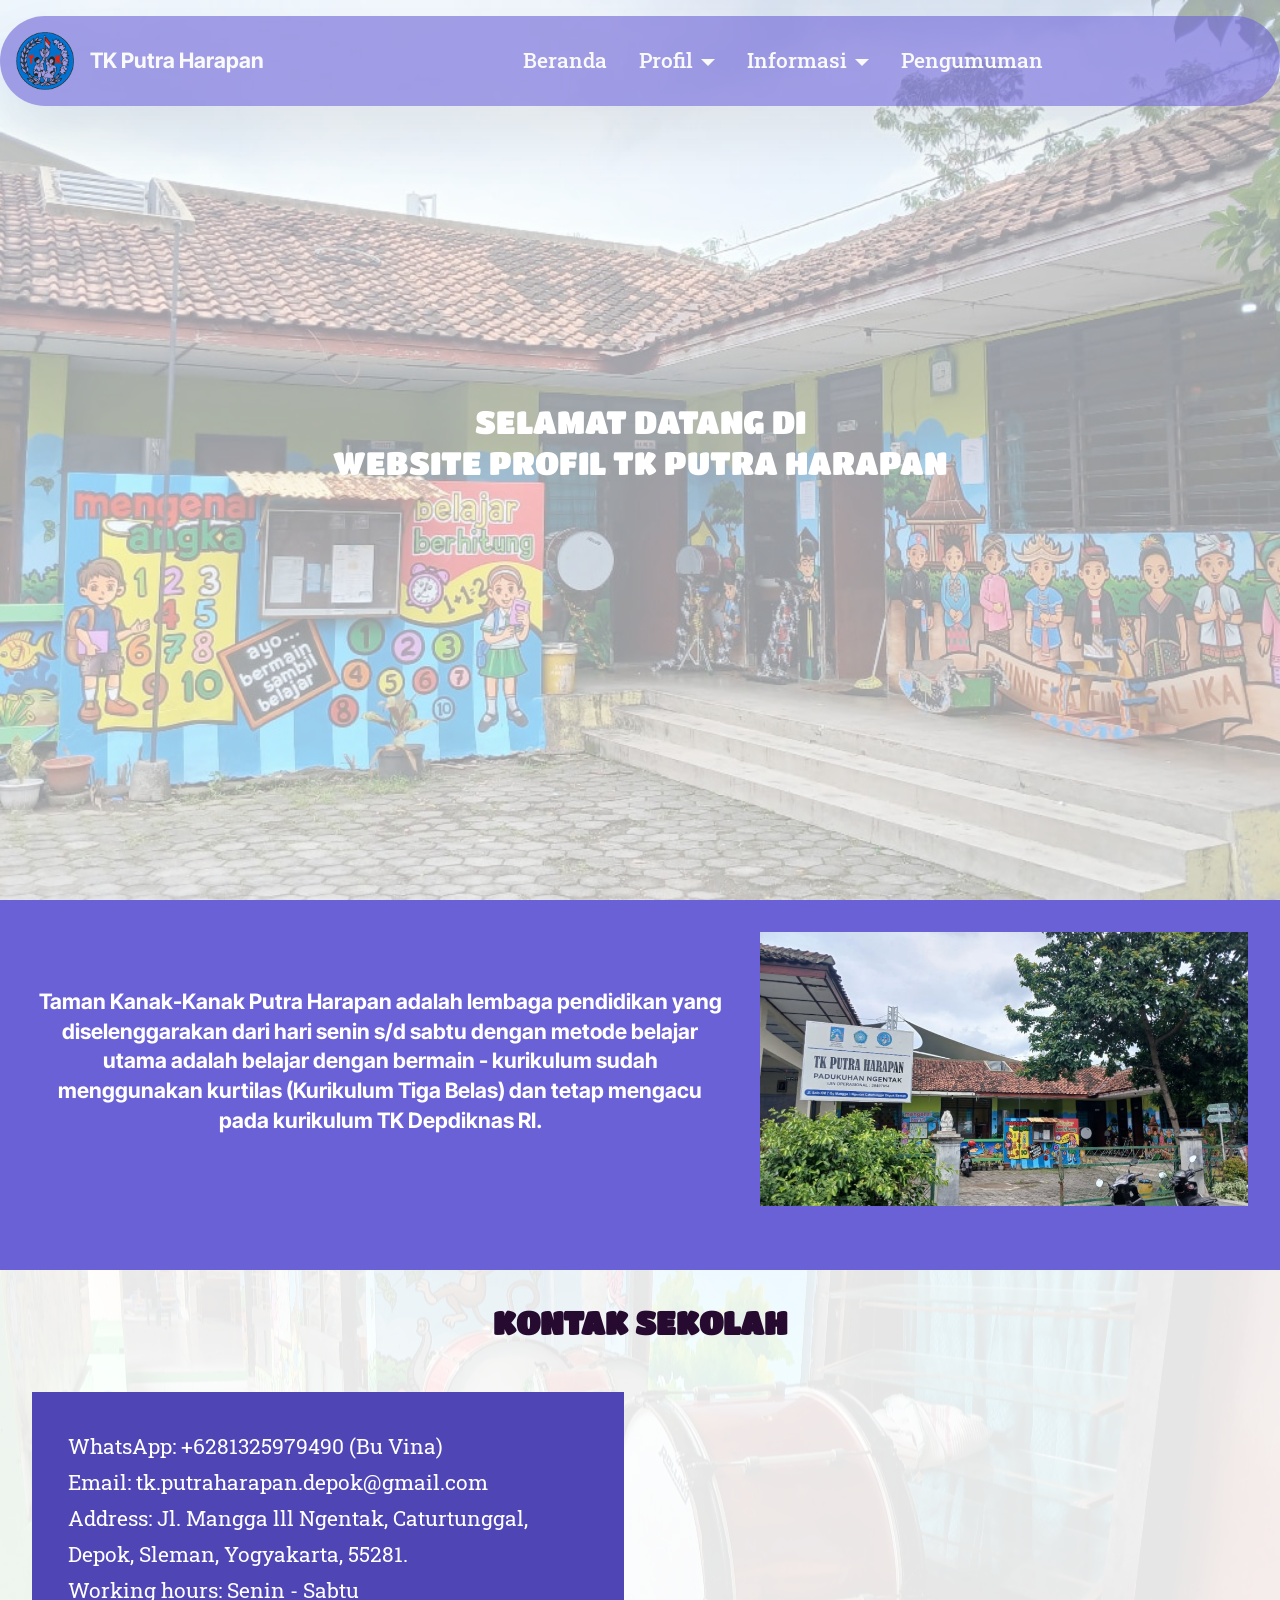
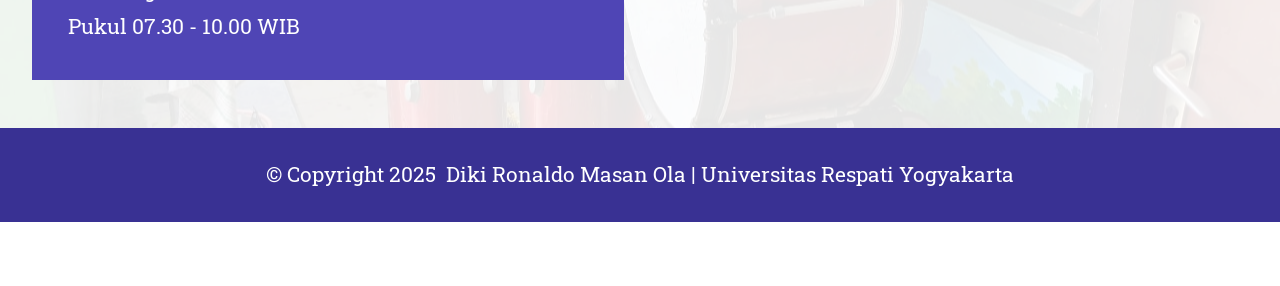
==== index.html @ 25ad3696 "create github pages" ====
<!DOCTYPE html>
<html  >
<head>
  <!-- Site made with Mobirise Website Builder v5.9.18, https://mobirise.com -->
  <meta charset="UTF-8">
  <meta http-equiv="X-UA-Compatible" content="IE=edge">
  <meta name="generator" content="Mobirise v5.9.18, mobirise.com">
  <meta name="viewport" content="width=device-width, initial-scale=1, minimum-scale=1">
  <link rel="shortcut icon" href="assets/images/whatsapp-image-2025-11-30-at-00.01.08-61ec13f4-removebg-preview-88x88.png" type="image/x-icon">
  <meta name="description" content="">
  
  
  <title>Home</title>
  <link rel="stylesheet" href="assets/bootstrap/css/bootstrap.min.css">
  <link rel="stylesheet" href="assets/bootstrap/css/bootstrap-grid.min.css">
  <link rel="stylesheet" href="assets/bootstrap/css/bootstrap-reboot.min.css">
  <link rel="stylesheet" href="assets/parallax/jarallax.css">
  <link rel="stylesheet" href="assets/dropdown/css/style.css">
  <link rel="stylesheet" href="assets/theme/css/style.css">
  <link rel="preload" href="https://fonts.googleapis.com/css?family=Amatic+SC:400,700&display=swap" as="style" onload="this.onload=null;this.rel='stylesheet'">
  <noscript><link rel="stylesheet" href="https://fonts.googleapis.com/css?family=Amatic+SC:400,700&display=swap"></noscript>
  <link rel="preload" href="https://fonts.googleapis.com/css?family=Titan+One:400&display=swap" as="style" onload="this.onload=null;this.rel='stylesheet'">
  <noscript><link rel="stylesheet" href="https://fonts.googleapis.com/css?family=Titan+One:400&display=swap"></noscript>
  <link rel="preload" href="https://fonts.googleapis.com/css?family=Alfa+Slab+One:400&display=swap" as="style" onload="this.onload=null;this.rel='stylesheet'">
  <noscript><link rel="stylesheet" href="https://fonts.googleapis.com/css?family=Alfa+Slab+One:400&display=swap"></noscript>
  <link rel="preload" href="https://fonts.googleapis.com/css?family=Roboto+Slab:100,200,300,400,500,600,700,800,900&display=swap" as="style" onload="this.onload=null;this.rel='stylesheet'">
  <noscript><link rel="stylesheet" href="https://fonts.googleapis.com/css?family=Roboto+Slab:100,200,300,400,500,600,700,800,900&display=swap"></noscript>
  <link rel="preload" href="https://fonts.googleapis.com/css?family=Inter+Tight:100,200,300,400,500,600,700,800,900,100i,200i,300i,400i,500i,600i,700i,800i,900i&display=swap" as="style" onload="this.onload=null;this.rel='stylesheet'">
  <noscript><link rel="stylesheet" href="https://fonts.googleapis.com/css?family=Inter+Tight:100,200,300,400,500,600,700,800,900,100i,200i,300i,400i,500i,600i,700i,800i,900i&display=swap"></noscript>
  <link rel="preload" as="style" href="assets/mobirise/css/mbr-additional.css?v=7m3wx5"><link rel="stylesheet" href="assets/mobirise/css/mbr-additional.css?v=7m3wx5" type="text/css">

  
  
  
</head>
<body>
  
  <section data-bs-version="5.1" class="menu menu5 cid-v3rOOmZcjs" once="menu" id="menu05-g">
	

	<nav class="navbar navbar-dropdown navbar-fixed-top navbar-expand-lg">
		<div class="container">
			<div class="navbar-brand">
				<span class="navbar-logo">
					<a href="page6.html">
						<img src="assets/images/whatsapp-image-2025-11-30-at-00.01.08-61ec13f4-removebg-preview-88x88.png" alt="Mobirise Website Builder" style="height: 3.6rem;">
					</a>
				</span>
				<span class="navbar-caption-wrap"><a class="navbar-caption text-white display-4" href="index.html">TK Putra Harapan</a></span>
			</div>
			<button class="navbar-toggler" type="button" data-toggle="collapse" data-bs-toggle="collapse" data-target="#navbarSupportedContent" data-bs-target="#navbarSupportedContent" aria-controls="navbarNavAltMarkup" aria-expanded="false" aria-label="Toggle navigation">
				<div class="hamburger">
					<span></span>
					<span></span>
					<span></span>
					<span></span>
				</div>
			</button>
			<div class="collapse navbar-collapse" id="navbarSupportedContent">
				<ul class="navbar-nav nav-dropdown nav-right" data-app-modern-menu="true"><li class="nav-item">
						<a class="nav-link link text-white text-primary display-7" href="index.html">Beranda<strong></strong></a>
					</li>
					<li class="nav-item dropdown">
						<a class="nav-link link dropdown-toggle text-white display-7" href="https://mobiri.se" aria-expanded="false" data-toggle="dropdown-submenu" data-bs-toggle="dropdown" data-bs-auto-close="outside">Profil</a><div class="dropdown-menu" aria-labelledby="dropdown-244"><a class="dropdown-item text-white text-primary display-7" href="page1.html">Visi &amp; Misi</a><a class="show dropdown-item text-white text-primary display-7" href="page2.html">Tujuan Pendidikan</a><a class="show dropdown-item text-white text-primary display-7" href="page3.html">Tenaga Pendidik</a></div>
					</li>
					<li class="nav-item dropdown">
						<a class="nav-link link dropdown-toggle text-white display-7" href="https://mobiri.se" data-toggle="dropdown-submenu" data-bs-toggle="dropdown" data-bs-auto-close="outside" aria-expanded="false">Informasi</a><div class="dropdown-menu" aria-labelledby="dropdown-671"><a class="dropdown-item text-white text-primary display-7" href="page4.html">Fasilitas</a><a class="dropdown-item text-white text-primary display-7" href="page5.html">Ekstrakulikuler</a></div>
					</li><li class="nav-item"><a class="nav-link link text-white text-primary display-7" href="page6.html">Pengumuman</a></li></ul>
				
			</div>
		</div>
	</nav>
</section>

<section data-bs-version="5.1" class="header18 cid-v3re2XU25n mbr-fullscreen" id="header18-1">

    

    
    <div class="mbr-overlay" style="opacity: 0.6; background-color: rgb(255, 255, 255);"></div>

    <div class="align-center container">
        <div class="row justify-content-center">
            <div class="col-12 col-lg-12">
                <h1 class="mbr-section-title mbr-fonts-style mbr-white mb-3 display-2">SELAMAT DATANG&nbsp;DI
<div>WEBSITE PROFIL TK PUTRA HARAPAN</div></h1>
                
                
                
            </div>
        </div>
    </div>
</section>

<section data-bs-version="5.1" class="news05 cid-v3rfBtOhx4" id="news05-2">
  
  <div class="container">
    <div class="row justify-content-center">
      
    </div>
    <div class="row justify-content-center item features-without-image mb-5 active">
      <div class="col-12 col-lg-5">
        <a href="index.html"><img class="w-100" src="assets/images/img-20251129-wa0013-907x510.jpg" alt="Mobirise Website Builder"></a>
      </div>
      <div class="col-12 col-lg item-wrapper">
        
        
        <p class="mbr-text mbr-fonts-style mt-0 mb-3 display-4"><strong>
          Taman Kanak-Kanak Putra Harapan adalah lembaga pendidikan yang diselenggarakan dari hari senin s/d sabtu dengan metode belajar utama adalah belajar dengan bermain - kurikulum sudah menggunakan kurtilas (Kurikulum Tiga Belas) dan tetap mengacu pada kurikulum TK Depdiknas RI.
        </strong></p>
        
      </div>
    </div>
    
  </div>
</section>

<section data-bs-version="5.1" class="contacts02 map1 cid-v3rfZp0JH6 mbr-parallax-background" id="contacts02-3">

    

    <div class="mbr-overlay" style="opacity: 0.9; background-color: rgb(255, 255, 255);"></div>
    <div class="container">
        <div class="row justify-content-center">
            <div class="col-12 content-head">
                <div class="mbr-section-head mb-5">
                    
                    <h4 class="mbr-section-subtitle mbr-fonts-style align-center mb-0 mt-4 display-2"><strong>KONTAK SEKOLAH</strong></h4>
                </div>
            </div>
        </div>
        <div class="row justify-content-center">
            <div class="card col-12 col-md-12 col-lg-6">
                <div class="card-wrapper">
                    <div class="text-wrapper">
                        
                        <ul class="list mbr-fonts-style display-7">
                            <li class="mbr-text item-wrap"><strong><span style="font-size: calc(1.14rem + 0.26 * ((100vw - 62rem) / 25));">WhatsApp:<em> </em><a href="https://wa.me/6281325979490" class="text-primary" style="">+62</a></span><a href="https://wa.me/6281325979490" class="text-primary" style="font-size: calc(1.14rem + 0.26 * ((100vw - 62rem) / 25));">81325979490</a></strong>&nbsp;(Bu Vina)<br></li>
                            <li class="mbr-text item-wrap">Email: <a href="mailto:tk.putraharapan.depok@gmail.com" class="text-primary">tk.putraharapan.depok@gmail.com</a></li>
                            <li class="mbr-text item-wrap">Address: Jl. Mangga lll Ngentak, Caturtunggal, Depok, Sleman, Yogyakarta, 55281.</li>
                            <li class="mbr-text item-wrap">Working hours: Senin - Sabtu </li><li class="mbr-text item-wrap">Pukul 07.30 - 10.00 WIB</li>
                        </ul>
                    </div>
                </div>
            </div>
            <div class="map-wrapper col-md-12 col-lg-6">
                <div class="google-map"><iframe frameborder="0" style="border:0" src="https://www.google.com/maps/embed/v1/place?key=AIzaSyB7QWkvlxV39ZsyKvhZRjPGVqlJFvxxNkw&amp;q=6C95+MW6, Ngentak, Caturtunggal, Kec. Depok, Kabupaten Sleman, Daerah Istimewa Yogyakarta 55281" allowfullscreen=""></iframe></div>
            </div>
        </div>
    </div>
</section>

<section data-bs-version="5.1" class="footer4 cid-v3rRbFDs3c" once="footers" id="footer04-k">

    

    

    <div class="container">
        <div class="media-container-row align-center mbr-white">
            <div class="col-12">
                <p class="mbr-text mb-0 mbr-fonts-style display-7">
                    © Copyright 2025&nbsp; Diki Ronaldo Masan Ola | Universitas Respati Yogyakarta</p>
            </div>
        </div>
    </div>
</section><section class="display-7" style="padding: 0;align-items: center;justify-content: center;flex-wrap: wrap;    align-content: center;display: flex;position: relative;height: 4rem;"><a href="https://mobiri.se/3118721" style="flex: 1 1;height: 4rem;position: absolute;width: 100%;z-index: 1;"><img alt="" style="height: 4rem;" src="[data-uri]"></a><p style="margin: 0;text-align: center;" class="display-7">&#8204;</p><a style="z-index:1" href="https://mobirise.com/builder/ai-website-builder.html">AI Website Builder</a></section><script src="assets/bootstrap/js/bootstrap.bundle.min.js"></script>  <script src="assets/parallax/jarallax.js"></script>  <script src="assets/smoothscroll/smooth-scroll.js"></script>  <script src="assets/ytplayer/index.js"></script>  <script src="assets/dropdown/js/navbar-dropdown.js"></script>  <script src="assets/theme/js/script.js"></script>  
  
  
</body>
</html>
---- assets/parallax/jarallax.css ----
.jarallax {
    position: relative;
    z-index: 0;
}
.jarallax > .jarallax-img {
    position: absolute;
    object-fit: cover;
    /* support for plugin https://github.com/bfred-it/object-fit-images */
    font-family: 'object-fit: cover;';
    top: 0;
    left: 0;
    width: 100%;
    height: 100%;
    z-index: -1;
}
---- assets/dropdown/css/style.css ----
.navbar-dropdown {
  left: 0;
  padding: 0;
  position: absolute;
  right: 0;
  top: 0;
  transition: all 0.45s ease;
  z-index: 1030;
  background: #282828; }
  .navbar-dropdown .navbar-logo {
    margin-right: 0.8rem;
    transition: margin 0.3s ease-in-out;
    vertical-align: middle; }
    .navbar-dropdown .navbar-logo img {
      height: 3.125rem;
      transition: all 0.3s ease-in-out; }
    .navbar-dropdown .navbar-logo.mbr-iconfont {
      font-size: 3.125rem;
      line-height: 3.125rem; }
  .navbar-dropdown .navbar-caption {
    font-weight: 700;
    white-space: normal;
    vertical-align: -4px;
    line-height: 3.125rem !important; }
    .navbar-dropdown .navbar-caption, .navbar-dropdown .navbar-caption:hover {
      color: inherit;
      text-decoration: none; }
  .navbar-dropdown .mbr-iconfont + .navbar-caption {
    vertical-align: -1px; }
  .navbar-dropdown.navbar-fixed-top {
    position: fixed; }
  .navbar-dropdown .navbar-brand span {
    vertical-align: -4px; }
  .navbar-dropdown.bg-color.transparent {
    background: none; }
  .navbar-dropdown.navbar-short .navbar-brand {
    padding: 0.625rem 0; }
    .navbar-dropdown.navbar-short .navbar-brand span {
      vertical-align: -1px; }
  .navbar-dropdown.navbar-short .navbar-caption {
    line-height: 2.375rem !important;
    vertical-align: -2px; }
  .navbar-dropdown.navbar-short .navbar-logo {
    margin-right: 0.5rem; }
    .navbar-dropdown.navbar-short .navbar-logo img {
      height: 2.375rem; }
    .navbar-dropdown.navbar-short .navbar-logo.mbr-iconfont {
      font-size: 2.375rem;
      line-height: 2.375rem; }
  .navbar-dropdown.navbar-short .mbr-table-cell {
    height: 3.625rem; }
  .navbar-dropdown .navbar-close {
    left: 0.6875rem;
    position: fixed;
    top: 0.75rem;
    z-index: 1000; }
  .navbar-dropdown .hamburger-icon {
    content: "";
    display: inline-block;
    vertical-align: middle;
    width: 16px;
    -webkit-box-shadow: 0 -6px 0 1px #282828,0 0 0 1px #282828,0 6px 0 1px #282828;
    -moz-box-shadow: 0 -6px 0 1px #282828,0 0 0 1px #282828,0 6px 0 1px #282828;
    box-shadow: 0 -6px 0 1px #282828,0 0 0 1px #282828,0 6px 0 1px #282828; }

.dropdown-menu .dropdown-toggle[data-toggle="dropdown-submenu"]::after {
  border-bottom: 0.35em solid transparent;
  border-left: 0.35em solid;
  border-right: 0;
  border-top: 0.35em solid transparent;
  margin-left: 0.3rem; }

.dropdown-menu .dropdown-item:focus {
  outline: 0; }

.nav-dropdown {
  font-size: 0.75rem;
  font-weight: 500;
  height: auto !important; }
  .nav-dropdown .nav-btn {
    padding-left: 1rem; }
  .nav-dropdown .link {
    margin: .667em 1.667em;
    font-weight: 500;
    padding: 0;
    transition: color .2s ease-in-out; }
    .nav-dropdown .link.dropdown-toggle {
      margin-right: 2.583em; }
      .nav-dropdown .link.dropdown-toggle::after {
        margin-left: .25rem;
        border-top: 0.35em solid;
        border-right: 0.35em solid transparent;
        border-left: 0.35em solid transparent;
        border-bottom: 0; }
      .nav-dropdown .link.dropdown-toggle[aria-expanded="true"] {
        margin: 0;
        padding: 0.667em 3.263em  0.667em 1.667em; }
  .nav-dropdown .link::after,
  .nav-dropdown .dropdown-item::after {
    color: inherit; }
  .nav-dropdown .btn {
    font-size: 0.75rem;
    font-weight: 700;
    letter-spacing: 0;
    margin-bottom: 0;
    padding-left: 1.25rem;
    padding-right: 1.25rem; }
  .nav-dropdown .dropdown-menu {
    border-radius: 0;
    border: 0;
    left: 0;
    margin: 0;
    padding-bottom: 1.25rem;
    padding-top: 1.25rem;
    position: relative; }
  .nav-dropdown .dropdown-submenu {
    margin-left: 0.125rem;
    top: 0; }
  .nav-dropdown .dropdown-item {
    font-weight: 500;
    line-height: 2;
    padding: 0.3846em 4.615em 0.3846em 1.5385em;
    position: relative;
    transition: color .2s ease-in-out, background-color .2s ease-in-out; }
    .nav-dropdown .dropdown-item::after {
      margin-top: -0.3077em;
      position: absolute;
      right: 1.1538em;
      top: 50%; }
    .nav-dropdown .dropdown-item:focus, .nav-dropdown .dropdown-item:hover {
      background: none; }

@media (max-width: 767px) {
  .nav-dropdown.navbar-toggleable-sm {
    bottom: 0;
    display: none;
    left: 0;
    overflow-x: hidden;
    position: fixed;
    top: 0;
    transform: translateX(-100%);
    -ms-transform: translateX(-100%);
    -webkit-transform: translateX(-100%);
    width: 18.75rem;
    z-index: 999; } }
.nav-dropdown.navbar-toggleable-xl {
  bottom: 0;
  display: none;
  left: 0;
  overflow-x: hidden;
  position: fixed;
  top: 0;
  transform: translateX(-100%);
  -ms-transform: translateX(-100%);
  -webkit-transform: translateX(-100%);
  width: 18.75rem;
  z-index: 999; }

.nav-dropdown-sm {
  display: block !important;
  overflow-x: hidden;
  overflow: auto;
  padding-top: 3.875rem; }
  .nav-dropdown-sm::after {
    content: "";
    display: block;
    height: 3rem;
    width: 100%; }
  .nav-dropdown-sm.collapse.in ~ .navbar-close {
    display: block !important; }
  .nav-dropdown-sm.collapsing, .nav-dropdown-sm.collapse.in {
    transform: translateX(0);
    -ms-transform: translateX(0);
    -webkit-transform: translateX(0);
    transition: all 0.25s ease-out;
    -webkit-transition: all 0.25s ease-out;
    background: #282828; }
  .nav-dropdown-sm.collapsing[aria-expanded="false"] {
    transform: translateX(-100%);
    -ms-transform: translateX(-100%);
    -webkit-transform: translateX(-100%); }
  .nav-dropdown-sm .nav-item {
    display: block;
    margin-left: 0 !important;
    padding-left: 0; }
  .nav-dropdown-sm .link,
  .nav-dropdown-sm .dropdown-item {
    border-top: 1px dotted rgba(255, 255, 255, 0.1);
    font-size: 0.8125rem;
    line-height: 1.6;
    margin: 0 !important;
    padding: 0.875rem 2.4rem 0.875rem 1.5625rem !important;
    position: relative;
    white-space: normal; }
    .nav-dropdown-sm .link:focus, .nav-dropdown-sm .link:hover,
    .nav-dropdown-sm .dropdown-item:focus,
    .nav-dropdown-sm .dropdown-item:hover {
      background: rgba(0, 0, 0, 0.2) !important;
      color: #c0a375; }
  .nav-dropdown-sm .nav-btn {
    position: relative;
    padding: 1.5625rem 1.5625rem 0 1.5625rem; }
    .nav-dropdown-sm .nav-btn::before {
      border-top: 1px dotted rgba(255, 255, 255, 0.1);
      content: "";
      left: 0;
      position: absolute;
      top: 0;
      width: 100%; }
    .nav-dropdown-sm .nav-btn + .nav-btn {
      padding-top: 0.625rem; }
      .nav-dropdown-sm .nav-btn + .nav-btn::before {
        display: none; }
  .nav-dropdown-sm .btn {
    padding: 0.625rem 0; }
  .nav-dropdown-sm .dropdown-toggle[data-toggle="dropdown-submenu"]::after {
    margin-left: .25rem;
    border-top: 0.35em solid;
    border-right: 0.35em solid transparent;
    border-left: 0.35em solid transparent;
    border-bottom: 0; }
  .nav-dropdown-sm .dropdown-toggle[data-toggle="dropdown-submenu"][aria-expanded="true"]::after {
    border-top: 0;
    border-right: 0.35em solid transparent;
    border-left: 0.35em solid transparent;
    border-bottom: 0.35em solid; }
  .nav-dropdown-sm .dropdown-menu {
    margin: 0;
    padding: 0;
    position: relative;
    top: 0;
    left: 0;
    width: 100%;
    border: 0;
    float: none;
    border-radius: 0;
    background: none; }
  .nav-dropdown-sm .dropdown-submenu {
    left: 100%;
    margin-left: 0.125rem;
    margin-top: -1.25rem;
    top: 0; }

.navbar-toggleable-sm .nav-dropdown .dropdown-menu {
  position: absolute; }

.navbar-toggleable-sm .nav-dropdown .dropdown-submenu {
  left: 100%;
  margin-left: 0.125rem;
  margin-top: -1.25rem;
  top: 0; }

.navbar-toggleable-sm.opened .nav-dropdown .dropdown-menu {
  position: relative; }

.navbar-toggleable-sm.opened .nav-dropdown .dropdown-submenu {
  left: 0;
  margin-left: 00rem;
  margin-top: 0rem;
  top: 0; }

.is-builder .nav-dropdown.collapsing {
  transition: none !important; }
---- assets/theme/css/style.css ----
@charset "UTF-8";
section {
  background-color: #ffffff;
}

body {
  font-style: normal;
  line-height: 1.5;
  font-weight: 400;
  color: #232323;
  position: relative;
}

button {
  background-color: transparent;
  border-color: transparent;
}

.embla__button,
.carousel-control {
  background-color: #edefea !important;
  opacity: 0.8 !important;
  color: #464845 !important;
  border-color: #edefea !important;
}

.carousel .close,
.modalWindow .close {
  background-color: #edefea !important;
  color: #464845 !important;
  border-color: #edefea !important;
  opacity: 0.8 !important;
}

.carousel .close:hover,
.modalWindow .close:hover {
  opacity: 1 !important;
}

.carousel-indicators li {
  background-color: #edefea !important;
  border: 2px solid #464845 !important;
}

.carousel-indicators li:hover,
.carousel-indicators li:active {
  opacity: 0.8 !important;
}

.embla__button:hover,
.carousel-control:hover {
  background-color: #edefea !important;
  opacity: 1 !important;
}

.modalWindow-video-container {
  height: 80%;
}

section,
.container,
.container-fluid {
  position: relative;
  word-wrap: break-word;
}

a.mbr-iconfont:hover {
  text-decoration: none;
}

.article .lead p,
.article .lead ul,
.article .lead ol,
.article .lead pre,
.article .lead blockquote {
  margin-bottom: 0;
}

a {
  font-style: normal;
  font-weight: 400;
  cursor: pointer;
}
a, a:hover {
  text-decoration: none;
}

.mbr-section-title {
  font-style: normal;
  line-height: 1.3;
}

.mbr-section-subtitle {
  line-height: 1.3;
}

.mbr-text {
  font-style: normal;
  line-height: 1.7;
}

h1,
h2,
h3,
h4,
h5,
h6,
.display-1,
.display-2,
.display-4,
.display-5,
.display-7,
span,
p,
a {
  line-height: 1;
  word-break: break-word;
  word-wrap: break-word;
  font-weight: 400;
}

b,
strong {
  font-weight: bold;
}

input:-webkit-autofill, input:-webkit-autofill:hover, input:-webkit-autofill:focus, input:-webkit-autofill:active {
  transition-delay: 9999s;
  -webkit-transition-property: background-color, color;
  transition-property: background-color, color;
}

textarea[type=hidden] {
  display: none;
}

section {
  background-position: 50% 50%;
  background-repeat: no-repeat;
  background-size: cover;
}
section .mbr-background-video,
section .mbr-background-video-preview {
  position: absolute;
  bottom: 0;
  left: 0;
  right: 0;
  top: 0;
}

.hidden {
  visibility: hidden;
}

.mbr-z-index20 {
  z-index: 20;
}

/*! Base colors */
.mbr-white {
  color: #ffffff;
}

.mbr-black {
  color: #111111;
}

.mbr-bg-white {
  background-color: #ffffff;
}

.mbr-bg-black {
  background-color: #000000;
}

/*! Text-aligns */
.align-left {
  text-align: left;
}

.align-center {
  text-align: center;
}

.align-right {
  text-align: right;
}

/*! Font-weight  */
.mbr-light {
  font-weight: 300;
}

.mbr-regular {
  font-weight: 400;
}

.mbr-semibold {
  font-weight: 500;
}

.mbr-bold {
  font-weight: 700;
}

/*! Media  */
.media-content {
  flex-basis: 100%;
}

.media-container-row {
  display: flex;
  flex-direction: row;
  flex-wrap: wrap;
  justify-content: center;
  align-content: center;
  align-items: start;
}
.media-container-row .media-size-item {
  width: 400px;
}

.media-container-column {
  display: flex;
  flex-direction: column;
  flex-wrap: wrap;
  justify-content: center;
  align-content: center;
  align-items: stretch;
}
.media-container-column > * {
  width: 100%;
}

@media (min-width: 992px) {
  .media-container-row {
    flex-wrap: nowrap;
  }
}
figure {
  margin-bottom: 0;
  overflow: hidden;
}

figure[mbr-media-size] {
  transition: width 0.1s;
}

img,
iframe {
  display: block;
  width: 100%;
}

.card {
  background-color: transparent;
  border: none;
}

.card-box {
  width: 100%;
}

.card-img {
  text-align: center;
  flex-shrink: 0;
  -webkit-flex-shrink: 0;
}

.media {
  max-width: 100%;
  margin: 0 auto;
}

.mbr-figure {
  align-self: center;
}

.media-container > div {
  max-width: 100%;
}

.mbr-figure img,
.card-img img {
  width: 100%;
}

@media (max-width: 991px) {
  .media-size-item {
    width: auto !important;
  }
  .media {
    width: auto;
  }
  .mbr-figure {
    width: 100% !important;
  }
}
/*! Buttons */
.mbr-section-btn {
  margin-left: -0.6rem;
  margin-right: -0.6rem;
  font-size: 0;
}

.btn {
  font-weight: 600;
  border-width: 1px;
  font-style: normal;
  margin: 0.6rem 0.6rem;
  white-space: normal;
  transition: all 0.2s ease-in-out;
  display: inline-flex;
  align-items: center;
  justify-content: center;
  word-break: break-word;
}

.btn-sm {
  font-weight: 600;
  letter-spacing: 0px;
  transition: all 0.3s ease-in-out;
}

.btn-md {
  font-weight: 600;
  letter-spacing: 0px;
  transition: all 0.3s ease-in-out;
}

.btn-lg {
  font-weight: 600;
  letter-spacing: 0px;
  transition: all 0.3s ease-in-out;
}

.btn-form {
  margin: 0;
}
.btn-form:hover {
  cursor: pointer;
}

nav .mbr-section-btn {
  margin-left: 0rem;
  margin-right: 0rem;
}

/*! Btn icon margin */
.btn .mbr-iconfont,
.btn.btn-sm .mbr-iconfont {
  order: 1;
  cursor: pointer;
  margin-left: 0.5rem;
  vertical-align: sub;
}

.btn.btn-md .mbr-iconfont,
.btn.btn-md .mbr-iconfont {
  margin-left: 0.8rem;
}

.mbr-regular {
  font-weight: 400;
}

.mbr-semibold {
  font-weight: 500;
}

.mbr-bold {
  font-weight: 700;
}

[type=submit] {
  -webkit-appearance: none;
}

/*! Full-screen */
.mbr-fullscreen .mbr-overlay {
  min-height: 100vh;
}

.mbr-fullscreen {
  display: flex;
  display: -moz-flex;
  display: -ms-flex;
  display: -o-flex;
  align-items: center;
  min-height: 100vh;
  padding-top: 3rem;
  padding-bottom: 3rem;
}

/*! Map */
.map {
  height: 25rem;
  position: relative;
}
.map iframe {
  width: 100%;
  height: 100%;
}

/*! Scroll to top arrow */
.mbr-arrow-up {
  bottom: 25px;
  right: 90px;
  position: fixed;
  text-align: right;
  z-index: 5000;
  color: #ffffff;
  font-size: 22px;
}

.mbr-arrow-up a {
  background: rgba(0, 0, 0, 0.2);
  border-radius: 50%;
  color: #fff;
  display: inline-block;
  height: 60px;
  width: 60px;
  border: 2px solid #fff;
  outline-style: none !important;
  position: relative;
  text-decoration: none;
  transition: all 0.3s ease-in-out;
  cursor: pointer;
  text-align: center;
}
.mbr-arrow-up a:hover {
  background-color: rgba(0, 0, 0, 0.4);
}
.mbr-arrow-up a i {
  line-height: 60px;
}

.mbr-arrow-up-icon {
  display: block;
  color: #fff;
}

.mbr-arrow-up-icon::before {
  content: "›";
  display: inline-block;
  font-family: serif;
  font-size: 22px;
  line-height: 1;
  font-style: normal;
  position: relative;
  top: 6px;
  left: -4px;
  transform: rotate(-90deg);
}

/*! Arrow Down */
.mbr-arrow {
  position: absolute;
  bottom: 45px;
  left: 50%;
  width: 60px;
  height: 60px;
  cursor: pointer;
  background-color: rgba(80, 80, 80, 0.5);
  border-radius: 50%;
  transform: translateX(-50%);
}
@media (max-width: 767px) {
  .mbr-arrow {
    display: none;
  }
}
.mbr-arrow > a {
  display: inline-block;
  text-decoration: none;
  outline-style: none;
  animation: arrowdown 1.7s ease-in-out infinite;
  color: #ffffff;
}
.mbr-arrow > a > i {
  position: absolute;
  top: -2px;
  left: 15px;
  font-size: 2rem;
}

#scrollToTop a i::before {
  content: "";
  position: absolute;
  display: block;
  border-bottom: 2.5px solid #fff;
  border-left: 2.5px solid #fff;
  width: 27.8%;
  height: 27.8%;
  left: 50%;
  top: 51%;
  transform: translateY(-30%) translateX(-50%) rotate(135deg);
}

@keyframes arrowdown {
  0% {
    transform: translateY(0px);
  }
  50% {
    transform: translateY(-5px);
  }
  100% {
    transform: translateY(0px);
  }
}
@media (max-width: 500px) {
  .mbr-arrow-up {
    left: 0;
    right: 0;
    text-align: center;
  }
}
/*Gradients animation*/
@keyframes gradient-animation {
  from {
    background-position: 0% 100%;
    animation-timing-function: ease-in-out;
  }
  to {
    background-position: 100% 0%;
    animation-timing-function: ease-in-out;
  }
}
.bg-gradient {
  background-size: 200% 200%;
  animation: gradient-animation 5s infinite alternate;
  -webkit-animation: gradient-animation 5s infinite alternate;
}

.menu .navbar-brand {
  display: -webkit-flex;
}
.menu .navbar-brand span {
  display: flex;
  display: -webkit-flex;
}
.menu .navbar-brand .navbar-caption-wrap {
  display: -webkit-flex;
}
.menu .navbar-brand .navbar-logo img {
  display: -webkit-flex;
  width: auto;
}
@media (min-width: 768px) and (max-width: 991px) {
  .menu .navbar-toggleable-sm .navbar-nav {
    display: -ms-flexbox;
  }
}
@media (max-width: 991px) {
  .menu .navbar-collapse {
    max-height: 93.5vh;
  }
  .menu .navbar-collapse.show {
    overflow: auto;
  }
}
@media (min-width: 992px) {
  .menu .navbar-nav.nav-dropdown {
    display: -webkit-flex;
  }
  .menu .navbar-toggleable-sm .navbar-collapse {
    display: -webkit-flex !important;
  }
  .menu .collapsed .navbar-collapse {
    max-height: 93.5vh;
  }
  .menu .collapsed .navbar-collapse.show {
    overflow: auto;
  }
}
@media (max-width: 767px) {
  .menu .navbar-collapse {
    max-height: 80vh;
  }
}

.nav-link .mbr-iconfont {
  margin-right: 0.5rem;
}

.navbar {
  display: -webkit-flex;
  -webkit-flex-wrap: wrap;
  -webkit-align-items: center;
  -webkit-justify-content: space-between;
}

.navbar-collapse {
  -webkit-flex-basis: 100%;
  -webkit-flex-grow: 1;
  -webkit-align-items: center;
}

.nav-dropdown .link {
  padding: 0.667em 1.667em !important;
  margin: 0 !important;
}

.nav {
  display: -webkit-flex;
  -webkit-flex-wrap: wrap;
}

.row {
  display: -webkit-flex;
  -webkit-flex-wrap: wrap;
}

.justify-content-center {
  -webkit-justify-content: center;
}

.form-inline {
  display: -webkit-flex;
}

.card-wrapper {
  -webkit-flex: 1;
}

.carousel-control {
  z-index: 10;
  display: -webkit-flex;
}

.carousel-controls {
  display: -webkit-flex;
}

.media {
  display: -webkit-flex;
}

.form-group:focus {
  outline: none;
}

.jq-selectbox__select {
  padding: 7px 0;
  position: relative;
}

.jq-selectbox__dropdown {
  overflow: hidden;
  border-radius: 10px;
  position: absolute;
  top: 100%;
  left: 0 !important;
  width: 100% !important;
}

.jq-selectbox__trigger-arrow {
  right: 0;
  transform: translateY(-50%);
}

.jq-selectbox li {
  padding: 1.07em 0.5em;
}

input[type=range] {
  padding-left: 0 !important;
  padding-right: 0 !important;
}

.modal-dialog,
.modal-content {
  height: 100%;
}

.modal-dialog .carousel-inner {
  height: calc(100vh - 1.75rem);
}
@media (max-width: 575px) {
  .modal-dialog .carousel-inner {
    height: calc(100vh - 1rem);
  }
}

.carousel-item {
  text-align: center;
}

.carousel-item img {
  margin: auto;
}

.navbar-toggler {
  align-self: flex-start;
  padding: 0.25rem 0.75rem;
  font-size: 1.25rem;
  line-height: 1;
  background: transparent;
  border: 1px solid transparent;
  border-radius: 0.25rem;
}

.navbar-toggler:focus,
.navbar-toggler:hover {
  text-decoration: none;
  box-shadow: none;
}

.navbar-toggler-icon {
  display: inline-block;
  width: 1.5em;
  height: 1.5em;
  vertical-align: middle;
  content: "";
  background: no-repeat center center;
  background-size: 100% 100%;
}

.navbar-toggler-left {
  position: absolute;
  left: 1rem;
}

.navbar-toggler-right {
  position: absolute;
  right: 1rem;
}

.card-img {
  width: auto;
}

.menu .navbar.collapsed:not(.beta-menu) {
  flex-direction: column;
}

.carousel-item.active,
.carousel-item-next,
.carousel-item-prev {
  display: flex;
}

.note-air-layout .dropup .dropdown-menu,
.note-air-layout .navbar-fixed-bottom .dropdown .dropdown-menu {
  bottom: initial !important;
}

html,
body {
  height: auto;
  min-height: 100vh;
}

.dropup .dropdown-toggle::after {
  display: none;
}

.form-asterisk {
  font-family: initial;
  position: absolute;
  top: -2px;
  font-weight: normal;
}

.form-control-label {
  position: relative;
  cursor: pointer;
  margin-bottom: 0.357em;
  padding: 0;
}

.alert {
  color: #ffffff;
  border-radius: 0;
  border: 0;
  font-size: 1.1rem;
  line-height: 1.5;
  margin-bottom: 1.875rem;
  padding: 1.25rem;
  position: relative;
  text-align: center;
}
.alert.alert-form::after {
  background-color: inherit;
  bottom: -7px;
  content: "";
  display: block;
  height: 14px;
  left: 50%;
  margin-left: -7px;
  position: absolute;
  transform: rotate(45deg);
  width: 14px;
}

.form-control {
  background-color: #ffffff;
  background-clip: border-box;
  color: #232323;
  line-height: 1rem !important;
  height: auto;
  padding: 1.2rem 2rem;
  transition: border-color 0.25s ease 0s;
  border: 1px solid transparent !important;
  border-radius: 4px;
  box-shadow: rgba(0, 0, 0, 0.07) 0px 1px 1px 0px, rgba(0, 0, 0, 0.07) 0px 1px 3px 0px, rgba(0, 0, 0, 0.03) 0px 0px 0px 1px;
}
.form-active .form-control:invalid {
  border-color: red;
}

.row > * {
  padding-right: 1rem;
  padding-left: 1rem;
}

form .row {
  margin-left: -0.6rem;
  margin-right: -0.6rem;
}
form .row [class*=col] {
  padding-left: 0.6rem;
  padding-right: 0.6rem;
}

form .mbr-section-btn {
  padding-left: 0.6rem;
  padding-right: 0.6rem;
}

form .form-check-input {
  margin-top: 0.5;
}

textarea.form-control {
  line-height: 1.5rem !important;
}

.form-group {
  margin-bottom: 1.2rem;
}

.form-control,
form .btn {
  min-height: 48px;
}

.gdpr-block label span.textGDPR input[name=gdpr] {
  top: 7px;
}

.form-control:focus {
  box-shadow: none;
}

:focus {
  outline: none;
}

.mbr-overlay {
  background-color: #000;
  bottom: 0;
  left: 0;
  opacity: 0.5;
  position: absolute;
  right: 0;
  top: 0;
  z-index: 0;
  pointer-events: none;
}

blockquote {
  font-style: italic;
  padding: 3rem;
  font-size: 1.09rem;
  position: relative;
  border-left: 3px solid;
}

ul,
ol,
pre,
blockquote {
  margin-bottom: 2.3125rem;
}

.mt-4 {
  margin-top: 2rem !important;
}

.mb-4 {
  margin-bottom: 2rem !important;
}

.container,
.container-fluid {
  padding-left: 16px;
  padding-right: 16px;
}

.row {
  margin-left: -16px;
  margin-right: -16px;
}
.row > [class*=col] {
  padding-left: 16px;
  padding-right: 16px;
}

@media (min-width: 992px) {
  .container-fluid {
    padding-left: 32px;
    padding-right: 32px;
  }
}
@media (max-width: 991px) {
  .mbr-container {
    padding-left: 16px;
    padding-right: 16px;
  }
}
.app-video-wrapper > img {
  opacity: 1;
}

.app-video-wrapper {
  background: transparent;
}

.item {
  position: relative;
}

.dropdown-menu .dropdown-menu {
  left: 100%;
}

.dropdown-item + .dropdown-menu {
  display: none;
}

.dropdown-item:hover + .dropdown-menu,
.dropdown-menu:hover {
  display: block;
}

@media (min-aspect-ratio: 16/9) {
  .mbr-video-foreground {
    height: 300% !important;
    top: -100% !important;
  }
}
@media (max-aspect-ratio: 16/9) {
  .mbr-video-foreground {
    width: 300% !important;
    left: -100% !important;
  }
}.engine {
	position: absolute;
	text-indent: -2400px;
	text-align: center;
	padding: 0;
	top: 0;
	left: -2400px;
}
---- assets/mobirise/css/mbr-additional.css ----
.btn {
  border-width: 2px;
}
img,
.card-wrap,
.card-wrapper,
.video-wrapper,
.mbr-figure iframe,
.google-map iframe,
.slide-content,
.plan,
.card,
.item-wrapper {
  border-radius: 0 !important;
}
.video-wrapper {
  overflow: hidden;
}
body {
  font-family: Inter Tight;
}
.display-1 {
  font-family: 'Amatic SC', handwriting;
  font-size: 2.2rem;
  line-height: 1;
}
.display-1 > .mbr-iconfont {
  font-size: 2.75rem;
}
.display-2 {
  font-family: 'Titan One', display;
  font-size: 2.2rem;
  line-height: 1;
}
.display-2 > .mbr-iconfont {
  font-size: 2.75rem;
}
.display-4 {
  font-family: 'Inter Tight', sans-serif;
  font-size: 1.4rem;
  line-height: 1.5;
}
.display-4 > .mbr-iconfont {
  font-size: 1.75rem;
}
.display-5 {
  font-family: 'Alfa Slab One', display;
  font-size: 3rem;
  line-height: 1.5;
}
.display-5 > .mbr-iconfont {
  font-size: 3.75rem;
}
.display-7 {
  font-family: 'Roboto Slab', serif;
  font-size: 1.4rem;
  line-height: 1.3;
}
.display-7 > .mbr-iconfont {
  font-size: 1.75rem;
}
/* ---- Fluid typography for mobile devices ---- */
/* 1.4 - font scale ratio ( bootstrap == 1.42857 ) */
/* 100vw - current viewport width */
/* (48 - 20)  48 == 48rem == 768px, 20 == 20rem == 320px(minimal supported viewport) */
/* 0.65 - min scale variable, may vary */
@media (max-width: 992px) {
  .display-1 {
    font-size: 1.76rem;
  }
}
@media (max-width: 768px) {
  .display-1 {
    font-size: 1.54rem;
    font-size: calc( 1.42rem + (2.2 - 1.42) * ((100vw - 20rem) / (48 - 20)));
    line-height: calc( 1.1 * (1.42rem + (2.2 - 1.42) * ((100vw - 20rem) / (48 - 20))));
  }
  .display-2 {
    font-size: 1.76rem;
    font-size: calc( 1.42rem + (2.2 - 1.42) * ((100vw - 20rem) / (48 - 20)));
    line-height: calc( 1.3 * (1.42rem + (2.2 - 1.42) * ((100vw - 20rem) / (48 - 20))));
  }
  .display-4 {
    font-size: 1.12rem;
    font-size: calc( 1.14rem + (1.4 - 1.14) * ((100vw - 20rem) / (48 - 20)));
    line-height: calc( 1.4 * (1.14rem + (1.4 - 1.14) * ((100vw - 20rem) / (48 - 20))));
  }
  .display-5 {
    font-size: 2.4rem;
    font-size: calc( 1.7rem + (3 - 1.7) * ((100vw - 20rem) / (48 - 20)));
    line-height: calc( 1.4 * (1.7rem + (3 - 1.7) * ((100vw - 20rem) / (48 - 20))));
  }
  .display-7 {
    font-size: 1.12rem;
    font-size: calc( 1.14rem + (1.4 - 1.14) * ((100vw - 20rem) / (48 - 20)));
    line-height: calc( 1.4 * (1.14rem + (1.4 - 1.14) * ((100vw - 20rem) / (48 - 20))));
  }
}
@media (min-width: 992px) and (max-width: 1400px) {
  .display-1 {
    font-size: 1.54rem;
    font-size: calc( 1.42rem + (2.2 - 1.42) * ((100vw - 62rem) / (87 - 62)));
    line-height: calc( 1.1 * (1.42rem + (2.2 - 1.42) * ((100vw - 62rem) / (87 - 62))));
  }
  .display-2 {
    font-size: 1.76rem;
    font-size: calc( 1.42rem + (2.2 - 1.42) * ((100vw - 62rem) / (87 - 62)));
    line-height: calc( 1.3 * (1.42rem + (2.2 - 1.42) * ((100vw - 62rem) / (87 - 62))));
  }
  .display-4 {
    font-size: 1.12rem;
    font-size: calc( 1.14rem + (1.4 - 1.14) * ((100vw - 62rem) / (87 - 62)));
    line-height: calc( 1.4 * (1.14rem + (1.4 - 1.14) * ((100vw - 62rem) / (87 - 62))));
  }
  .display-5 {
    font-size: 2.4rem;
    font-size: calc( 1.7rem + (3 - 1.7) * ((100vw - 62rem) / (87 - 62)));
    line-height: calc( 1.4 * (1.7rem + (3 - 1.7) * ((100vw - 62rem) / (87 - 62))));
  }
  .display-7 {
    font-size: 1.12rem;
    font-size: calc( 1.14rem + (1.4 - 1.14) * ((100vw - 62rem) / (87 - 62)));
    line-height: calc( 1.4 * (1.14rem + (1.4 - 1.14) * ((100vw - 62rem) / (87 - 62))));
  }
}
/* Buttons */
.btn {
  padding: 1.25rem 2rem;
  border-radius: 4px;
}
@media (max-width: 767px) {
  .btn {
    padding: 0.75rem 1.5rem;
  }
}
.btn-sm {
  padding: 0.6rem 1.2rem;
  border-radius: 4px;
}
.btn-md {
  padding: 0.6rem 1.2rem;
  border-radius: 4px;
}
.btn-lg {
  padding: 1.25rem 2rem;
  border-radius: 4px;
}
.bg-primary {
  background-color: #ffffff !important;
}
.bg-success {
  background-color: #3a341c !important;
}
.bg-info {
  background-color: #320707 !important;
}
.bg-warning {
  background-color: #a0e2e1 !important;
}
.bg-danger {
  background-color: #ffa600 !important;
}
.btn-primary,
.btn-primary:active {
  background-color: #ffffff !important;
  border-color: #ffffff !important;
  color: #808080 !important;
  box-shadow: none;
}
.btn-primary:hover,
.btn-primary:focus,
.btn-primary.focus,
.btn-primary.active {
  color: inherit;
  background-color: #ffffff !important;
  border-color: #ffffff !important;
  box-shadow: none;
}
.btn-primary.disabled,
.btn-primary:disabled {
  color: #808080 !important;
  background-color: #ffffff !important;
  border-color: #ffffff !important;
}
.btn-secondary,
.btn-secondary:active {
  background-color: #d70081 !important;
  border-color: #d70081 !important;
  color: #ffffff !important;
  box-shadow: none;
}
.btn-secondary:hover,
.btn-secondary:focus,
.btn-secondary.focus,
.btn-secondary.active {
  color: inherit;
  background-color: #ff0b9d !important;
  border-color: #ff0b9d !important;
  box-shadow: none;
}
.btn-secondary.disabled,
.btn-secondary:disabled {
  color: #ffffff !important;
  background-color: #ff0b9d !important;
  border-color: #ff0b9d !important;
}
.btn-info,
.btn-info:active {
  background-color: #320707 !important;
  border-color: #320707 !important;
  color: #ffffff !important;
  box-shadow: none;
}
.btn-info:hover,
.btn-info:focus,
.btn-info.focus,
.btn-info.active {
  color: inherit;
  background-color: #5f0d0d !important;
  border-color: #5f0d0d !important;
  box-shadow: none;
}
.btn-info.disabled,
.btn-info:disabled {
  color: #ffffff !important;
  background-color: #5f0d0d !important;
  border-color: #5f0d0d !important;
}
.btn-success,
.btn-success:active {
  background-color: #3a341c !important;
  border-color: #3a341c !important;
  color: #ffffff !important;
  box-shadow: none;
}
.btn-success:hover,
.btn-success:focus,
.btn-success.focus,
.btn-success.active {
  color: inherit;
  background-color: #5c532d !important;
  border-color: #5c532d !important;
  box-shadow: none;
}
.btn-success.disabled,
.btn-success:disabled {
  color: #ffffff !important;
  background-color: #5c532d !important;
  border-color: #5c532d !important;
}
.btn-warning,
.btn-warning:active {
  background-color: #a0e2e1 !important;
  border-color: #a0e2e1 !important;
  color: #1f6463 !important;
  box-shadow: none;
}
.btn-warning:hover,
.btn-warning:focus,
.btn-warning.focus,
.btn-warning.active {
  color: inherit;
  background-color: #c7eeed !important;
  border-color: #c7eeed !important;
  box-shadow: none;
}
.btn-warning.disabled,
.btn-warning:disabled {
  color: #1f6463 !important;
  background-color: #c7eeed !important;
  border-color: #c7eeed !important;
}
.btn-danger,
.btn-danger:active {
  background-color: #ffa600 !important;
  border-color: #ffa600 !important;
  color: #ffffff !important;
  box-shadow: none;
}
.btn-danger:hover,
.btn-danger:focus,
.btn-danger.focus,
.btn-danger.active {
  color: inherit;
  background-color: #ffb833 !important;
  border-color: #ffb833 !important;
  box-shadow: none;
}
.btn-danger.disabled,
.btn-danger:disabled {
  color: #ffffff !important;
  background-color: #ffb833 !important;
  border-color: #ffb833 !important;
}
.btn-white,
.btn-white:active {
  background-color: #eff0ec !important;
  border-color: #eff0ec !important;
  color: #757b62 !important;
  box-shadow: none;
}
.btn-white:hover,
.btn-white:focus,
.btn-white.focus,
.btn-white.active {
  color: inherit;
  background-color: #ffffff !important;
  border-color: #ffffff !important;
  box-shadow: none;
}
.btn-white.disabled,
.btn-white:disabled {
  color: #757b62 !important;
  background-color: #ffffff !important;
  border-color: #ffffff !important;
}
.btn-black,
.btn-black:active {
  background-color: #232323 !important;
  border-color: #232323 !important;
  color: #ffffff !important;
  box-shadow: none;
}
.btn-black:hover,
.btn-black:focus,
.btn-black.focus,
.btn-black.active {
  color: inherit;
  background-color: #3d3d3d !important;
  border-color: #3d3d3d !important;
  box-shadow: none;
}
.btn-black.disabled,
.btn-black:disabled {
  color: #ffffff !important;
  background-color: #3d3d3d !important;
  border-color: #3d3d3d !important;
}
.btn-primary-outline,
.btn-primary-outline:active {
  background-color: transparent !important;
  border-color: #ffffff;
  color: #ffffff;
}
.btn-primary-outline:hover,
.btn-primary-outline:focus,
.btn-primary-outline.focus,
.btn-primary-outline.active {
  color: #d4d4d4 !important;
  background-color: transparent !important;
  border-color: #d4d4d4 !important;
  box-shadow: none !important;
}
.btn-primary-outline.disabled,
.btn-primary-outline:disabled {
  color: #808080 !important;
  background-color: #ffffff !important;
  border-color: #ffffff !important;
}
.btn-secondary-outline,
.btn-secondary-outline:active {
  background-color: transparent !important;
  border-color: #d70081;
  color: #d70081;
}
.btn-secondary-outline:hover,
.btn-secondary-outline:focus,
.btn-secondary-outline.focus,
.btn-secondary-outline.active {
  color: #80004d !important;
  background-color: transparent !important;
  border-color: #80004d !important;
  box-shadow: none !important;
}
.btn-secondary-outline.disabled,
.btn-secondary-outline:disabled {
  color: #ffffff !important;
  background-color: #d70081 !important;
  border-color: #d70081 !important;
}
.btn-info-outline,
.btn-info-outline:active {
  background-color: transparent !important;
  border-color: #320707;
  color: #320707;
}
.btn-info-outline:hover,
.btn-info-outline:focus,
.btn-info-outline.focus,
.btn-info-outline.active {
  color: #000000 !important;
  background-color: transparent !important;
  border-color: #000000 !important;
  box-shadow: none !important;
}
.btn-info-outline.disabled,
.btn-info-outline:disabled {
  color: #ffffff !important;
  background-color: #320707 !important;
  border-color: #320707 !important;
}
.btn-success-outline,
.btn-success-outline:active {
  background-color: transparent !important;
  border-color: #3a341c;
  color: #3a341c;
}
.btn-success-outline:hover,
.btn-success-outline:focus,
.btn-success-outline.focus,
.btn-success-outline.active {
  color: #000000 !important;
  background-color: transparent !important;
  border-color: #000000 !important;
  box-shadow: none !important;
}
.btn-success-outline.disabled,
.btn-success-outline:disabled {
  color: #ffffff !important;
  background-color: #3a341c !important;
  border-color: #3a341c !important;
}
.btn-warning-outline,
.btn-warning-outline:active {
  background-color: transparent !important;
  border-color: #a0e2e1;
  color: #a0e2e1;
}
.btn-warning-outline:hover,
.btn-warning-outline:focus,
.btn-warning-outline.focus,
.btn-warning-outline.active {
  color: #5ececc !important;
  background-color: transparent !important;
  border-color: #5ececc !important;
  box-shadow: none !important;
}
.btn-warning-outline.disabled,
.btn-warning-outline:disabled {
  color: #1f6463 !important;
  background-color: #a0e2e1 !important;
  border-color: #a0e2e1 !important;
}
.btn-danger-outline,
.btn-danger-outline:active {
  background-color: transparent !important;
  border-color: #ffa600;
  color: #ffa600;
}
.btn-danger-outline:hover,
.btn-danger-outline:focus,
.btn-danger-outline.focus,
.btn-danger-outline.active {
  color: #a86e00 !important;
  background-color: transparent !important;
  border-color: #a86e00 !important;
  box-shadow: none !important;
}
.btn-danger-outline.disabled,
.btn-danger-outline:disabled {
  color: #ffffff !important;
  background-color: #ffa600 !important;
  border-color: #ffa600 !important;
}
.btn-black-outline,
.btn-black-outline:active {
  background-color: transparent !important;
  border-color: #232323;
  color: #232323;
}
.btn-black-outline:hover,
.btn-black-outline:focus,
.btn-black-outline.focus,
.btn-black-outline.active {
  color: #000000 !important;
  background-color: transparent !important;
  border-color: #000000 !important;
  box-shadow: none !important;
}
.btn-black-outline.disabled,
.btn-black-outline:disabled {
  color: #ffffff !important;
  background-color: #232323 !important;
  border-color: #232323 !important;
}
.btn-white-outline,
.btn-white-outline:active {
  background-color: transparent !important;
  border-color: #fafafa;
  color: #fafafa;
}
.btn-white-outline:hover,
.btn-white-outline:focus,
.btn-white-outline.focus,
.btn-white-outline.active {
  color: #cfcfcf !important;
  background-color: transparent !important;
  border-color: #cfcfcf !important;
  box-shadow: none !important;
}
.btn-white-outline.disabled,
.btn-white-outline:disabled {
  color: #7a7a7a !important;
  background-color: #fafafa !important;
  border-color: #fafafa !important;
}
.text-primary {
  color: #ffffff !important;
}
.text-secondary {
  color: #d70081 !important;
}
.text-success {
  color: #3a341c !important;
}
.text-info {
  color: #320707 !important;
}
.text-warning {
  color: #a0e2e1 !important;
}
.text-danger {
  color: #ffa600 !important;
}
.text-white {
  color: #fafafa !important;
}
.text-black {
  color: #232323 !important;
}
a.text-primary:hover,
a.text-primary:focus,
a.text-primary.active {
  color: #cccccc !important;
}
a.text-secondary:hover,
a.text-secondary:focus,
a.text-secondary.active {
  color: #710044 !important;
}
a.text-success:hover,
a.text-success:focus,
a.text-success.active {
  color: #000000 !important;
}
a.text-info:hover,
a.text-info:focus,
a.text-info.active {
  color: #000000 !important;
}
a.text-warning:hover,
a.text-warning:focus,
a.text-warning.active {
  color: #52cac8 !important;
}
a.text-danger:hover,
a.text-danger:focus,
a.text-danger.active {
  color: #996400 !important;
}
a.text-white:hover,
a.text-white:focus,
a.text-white.active {
  color: #c7c7c7 !important;
}
a.text-black:hover,
a.text-black:focus,
a.text-black.active {
  color: #000000 !important;
}
a[class*="text-"]:not(.nav-link):not(.dropdown-item):not([role]):not(.navbar-caption) {
  position: relative;
  background-image: transparent;
  background-size: 10000px 2px;
  background-repeat: no-repeat;
  background-position: 0px 1.2em;
  background-position: -10000px 1.2em;
}
a[class*="text-"]:not(.nav-link):not(.dropdown-item):not([role]):not(.navbar-caption):hover {
  transition: background-position 2s ease-in-out;
  background-image: linear-gradient(currentColor 50%, currentColor 50%);
  background-position: 0px 1.2em;
}
.nav-tabs .nav-link.active {
  color: #ffffff;
}
.nav-tabs .nav-link:not(.active) {
  color: #232323;
}
.alert-success {
  background-color: #70c770;
}
.alert-info {
  background-color: #320707;
}
.alert-warning {
  background-color: #a0e2e1;
}
.alert-danger {
  background-color: #ffa600;
}
.mbr-section-btn .btn:not(.btn-form) {
  border-radius: 100px;
}
.mbr-gallery-filter li a {
  border-radius: 100px !important;
}
.mbr-gallery-filter li.active .btn {
  background-color: #ffffff;
  border-color: #ffffff;
  color: #8c8c8c;
}
.mbr-gallery-filter li.active .btn:focus {
  box-shadow: none;
}
.nav-tabs .nav-link {
  border-radius: 100px !important;
}
a,
a:hover {
  color: #ffffff;
}
.mbr-plan-header.bg-primary .mbr-plan-subtitle,
.mbr-plan-header.bg-primary .mbr-plan-price-desc {
  color: #ffffff;
}
.mbr-plan-header.bg-success .mbr-plan-subtitle,
.mbr-plan-header.bg-success .mbr-plan-price-desc {
  color: #c0b27c;
}
.mbr-plan-header.bg-info .mbr-plan-subtitle,
.mbr-plan-header.bg-info .mbr-plan-price-desc {
  color: #f3abab;
}
.mbr-plan-header.bg-warning .mbr-plan-subtitle,
.mbr-plan-header.bg-warning .mbr-plan-price-desc {
  color: #ffffff;
}
.mbr-plan-header.bg-danger .mbr-plan-subtitle,
.mbr-plan-header.bg-danger .mbr-plan-price-desc {
  color: #ffedcc;
}
/* Scroll to top button*/
.scrollToTop_wraper {
  display: none;
}
.form-control {
  font-family: 'Roboto Slab', serif;
  font-size: 1.4rem;
  line-height: 1.3;
  font-weight: 400;
  border-radius: 40px !important;
}
.form-control > .mbr-iconfont {
  font-size: 1.75rem;
}
.form-control:hover,
.form-control:focus {
  box-shadow: rgba(0, 0, 0, 0.07) 0px 1px 1px 0px, rgba(0, 0, 0, 0.07) 0px 1px 3px 0px, rgba(0, 0, 0, 0.03) 0px 0px 0px 1px;
  border-color: #ffffff !important;
}
.form-control:-webkit-input-placeholder {
  font-family: 'Roboto Slab', serif;
  font-size: 1.4rem;
  line-height: 1.3;
  font-weight: 400;
}
.form-control:-webkit-input-placeholder > .mbr-iconfont {
  font-size: 1.75rem;
}
blockquote {
  border-color: #ffffff;
}
/* Forms */
.mbr-form .input-group-btn .btn {
  border-radius: 100px !important;
}
.mbr-form .input-group-btn .btn:hover {
  box-shadow: 0 10px 40px 0 rgba(0, 0, 0, 0.2);
}
.mbr-form .input-group-btn button[type="submit"] {
  border-radius: 100px !important;
  padding: 1rem 3rem;
}
.mbr-form .input-group-btn button[type="submit"]:hover {
  box-shadow: 0 10px 40px 0 rgba(0, 0, 0, 0.2);
}
.jq-selectbox li:hover,
.jq-selectbox li.selected {
  background-color: #ffffff;
  color: #000000;
}
.jq-number__spin {
  transition: 0.25s ease;
}
.jq-number__spin:hover {
  border-color: #ffffff;
}
.jq-selectbox .jq-selectbox__trigger-arrow,
.jq-number__spin.minus:after,
.jq-number__spin.plus:after {
  transition: 0.4s;
  border-top-color: #232323;
  border-bottom-color: #232323;
}
.jq-selectbox:hover .jq-selectbox__trigger-arrow,
.jq-number__spin.minus:hover:after,
.jq-number__spin.plus:hover:after {
  border-top-color: #ffffff;
  border-bottom-color: #ffffff;
}
.xdsoft_datetimepicker .xdsoft_calendar td.xdsoft_default,
.xdsoft_datetimepicker .xdsoft_calendar td.xdsoft_current,
.xdsoft_datetimepicker .xdsoft_timepicker .xdsoft_time_box > div > div.xdsoft_current {
  color: #000000 !important;
  background-color: #ffffff !important;
  box-shadow: none !important;
}
.xdsoft_datetimepicker .xdsoft_calendar td:hover,
.xdsoft_datetimepicker .xdsoft_timepicker .xdsoft_time_box > div > div:hover {
  color: #ffffff !important;
  background: #d70081 !important;
  box-shadow: none !important;
}
.lazy-bg {
  background-image: none !important;
}
.lazy-placeholder:not(section),
.lazy-none {
  display: block;
  position: relative;
  padding-bottom: 56.25%;
  width: 100%;
  height: auto;
}
iframe.lazy-placeholder,
.lazy-placeholder:after {
  content: '';
  position: absolute;
  width: 200px;
  height: 200px;
  background: transparent no-repeat center;
  background-size: contain;
  top: 50%;
  left: 50%;
  transform: translateX(-50%) translateY(-50%);
  background-image: url("data:image/svg+xml;charset=UTF-8,%3csvg width='32' height='32' viewBox='0 0 64 64' xmlns='http://www.w3.org/2000/svg' stroke='%23ffffff' %3e%3cg fill='none' fill-rule='evenodd'%3e%3cg transform='translate(16 16)' stroke-width='2'%3e%3ccircle stroke-opacity='.5' cx='16' cy='16' r='16'/%3e%3cpath d='M32 16c0-9.94-8.06-16-16-16'%3e%3canimateTransform attributeName='transform' type='rotate' from='0 16 16' to='360 16 16' dur='1s' repeatCount='indefinite'/%3e%3c/path%3e%3c/g%3e%3c/g%3e%3c/svg%3e");
}
section.lazy-placeholder:after {
  opacity: 0.5;
}
body {
  overflow-x: hidden;
}
a {
  transition: color 0.6s;
}
@media (max-width: 1400px) {
  .container {
    max-width: 100%;
  }
}
@media (max-width: 1400px) and (min-width: 768px) {
  .container {
    padding-left: 32px;
    padding-right: 32px;
  }
}
@media (max-width: 1400px) and (min-width: 768px) {
  .container-fluid {
    padding-left: 32px;
    padding-right: 32px;
  }
}
@media (max-width: 767px) {
  .container-fluid {
    padding-left: 16px;
    padding-right: 16px;
  }
}
.cid-v3rOOmZcjs {
  z-index: 1000;
  width: 100%;
  position: relative;
}
.cid-v3rOOmZcjs .dropdown-item:before {
  font-family: Moririse2 !important;
  content: "\e966";
  display: inline-block;
  width: 0;
  position: absolute;
  left: 1rem;
  top: 0.5rem;
  margin-right: 0.5rem;
  line-height: 1;
  font-size: inherit;
  vertical-align: middle;
  text-align: center;
  overflow: hidden;
  transform: scale(0, 1);
  transition: all 0.25s ease-in-out;
}
@media (max-width: 767px) {
  .cid-v3rOOmZcjs .navbar-toggler {
    transform: scale(0.8);
  }
}
.cid-v3rOOmZcjs .navbar-brand {
  flex-shrink: 0;
  align-items: center;
  margin-right: 0;
  padding: 10px 0;
  transition: all 0.3s;
  word-break: break-word;
  z-index: 1;
}
.cid-v3rOOmZcjs .navbar-brand img {
  max-width: 100%;
  max-height: 100%;
}
.cid-v3rOOmZcjs .navbar-brand .navbar-caption {
  line-height: inherit !important;
}
.cid-v3rOOmZcjs .navbar-brand .navbar-logo a {
  outline: none;
}
.cid-v3rOOmZcjs .navbar-nav {
  margin: auto;
  margin-left: 0;
  margin-left: auto;
}
.cid-v3rOOmZcjs .navbar-nav .nav-item {
  padding: 0 !important;
  transition: 0.3s all !important;
}
.cid-v3rOOmZcjs .navbar-nav .nav-item .nav-link {
  padding: 16px !important;
  margin: 0 !important;
  border-radius: 1rem !important;
  transition: 0.3s all !important;
}
.cid-v3rOOmZcjs .navbar-nav .nav-item .nav-link:hover {
  background-color: rgba(27, 31, 10, 0.06);
}
.cid-v3rOOmZcjs .navbar-nav .open .nav-link::after {
  transform: rotate(180deg);
}
@media (min-width: 992px) {
  .cid-v3rOOmZcjs .navbar-nav .open .nav-link::before {
    content: "";
    width: 100%;
    height: 20px;
    top: 100%;
    background: transparent;
    position: absolute;
  }
}
.cid-v3rOOmZcjs .navbar-nav .dropdown-item {
  padding: 12px !important;
  border-radius: 0.5rem !important;
  margin: 0 8px !important;
  transition: 0.3s all !important;
}
.cid-v3rOOmZcjs .navbar-nav .dropdown-item:hover {
  background-color: rgba(27, 31, 10, 0.06);
}
@media (min-width: 992px) {
  .cid-v3rOOmZcjs .navbar-nav {
    padding-left: 1.5rem;
  }
}
.cid-v3rOOmZcjs .nav-link {
  width: fit-content;
  position: relative;
}
.cid-v3rOOmZcjs .navbar-logo {
  margin: 0 !important;
}
@media (max-width: 767px) {
  .cid-v3rOOmZcjs .navbar-logo {
    padding-left: 0;
  }
}
.cid-v3rOOmZcjs .navbar-caption {
  padding-left: 1rem;
  padding-right: 0.5rem;
}
@media (max-width: 767px) {
  .cid-v3rOOmZcjs .nav-dropdown {
    padding-bottom: 0.5rem;
  }
}
.cid-v3rOOmZcjs .nav-dropdown .link.dropdown-toggle::after {
  margin-left: 0.5rem;
  margin-top: 0.2rem;
  transition: 0.3s all;
}
.cid-v3rOOmZcjs .container {
  display: flex;
  height: 90px;
  padding: 0.5rem 0.6rem 0.5rem 1rem;
  flex-wrap: nowrap;
  background: rgba(107, 97, 214, 0.6) !important;
  left: 0;
  right: 0;
  -webkit-box-pack: justify;
  -ms-flex-pack: justify;
  justify-content: flex-end;
  -webkit-box-align: center;
  -webkit-align-items: center;
  -ms-flex-align: center;
  align-items: center;
  border-radius: 100vw;
  margin-top: 1rem;
  background-color: #6b61d6;
  box-shadow: 0 30px 60px 0 rgba(27, 31, 10, 0.08);
}
@media (max-width: 992px) {
  .cid-v3rOOmZcjs .container {
    padding-right: 2rem;
  }
}
@media (max-width: 767px) {
  .cid-v3rOOmZcjs .container {
    width: 95%;
    height: 56px !important;
    padding: 0.5rem;
    margin-top: 0rem;
  }
}
.cid-v3rOOmZcjs .iconfont-wrapper {
  font-size: 1.5rem;
  padding-right: 0.5rem;
}
.cid-v3rOOmZcjs .dropdown-menu {
  flex-wrap: wrap;
  flex-direction: column;
  max-width: 100%;
  padding: 12px 4px !important;
  border-radius: 1.5rem;
  transition: 0.3s all !important;
  min-width: auto;
  background: #6b61d6;
  background: rgba(107, 97, 214, 0.6) !important;
}
.cid-v3rOOmZcjs .nav-item:focus,
.cid-v3rOOmZcjs .nav-link:focus {
  outline: none;
}
.cid-v3rOOmZcjs .dropdown .dropdown-menu .dropdown-item {
  width: auto;
  transition: all 0.25s ease-in-out;
}
.cid-v3rOOmZcjs .dropdown .dropdown-menu .dropdown-item::after {
  right: 0.5rem;
}
.cid-v3rOOmZcjs .dropdown .dropdown-menu .dropdown-item .mbr-iconfont {
  margin-right: 0.5rem;
  vertical-align: sub;
}
.cid-v3rOOmZcjs .dropdown .dropdown-menu .dropdown-item .mbr-iconfont:before {
  display: inline-block;
  transform: scale(1, 1);
  transition: all 0.25s ease-in-out;
}
.cid-v3rOOmZcjs .collapsed .dropdown-menu .dropdown-item:before {
  display: none;
}
.cid-v3rOOmZcjs .collapsed .dropdown .dropdown-menu .dropdown-item {
  padding: 0.235em 1.5em 0.235em 1.5em !important;
  transition: none;
  margin: 0 !important;
}
.cid-v3rOOmZcjs .navbar {
  min-height: 90px;
  transition: all 0.3s;
  border-bottom: 1px solid transparent;
  background: transparent !important;
  padding: 0 !important;
  border: none !important;
  box-shadow: none !important;
  border-radius: 0 !important;
}
.cid-v3rOOmZcjs .navbar.opened {
  transition: all 0.3s;
}
.cid-v3rOOmZcjs .navbar .dropdown-item {
  padding: 0.5rem 1.8rem;
}
.cid-v3rOOmZcjs .navbar .navbar-logo img {
  width: auto;
}
.cid-v3rOOmZcjs .navbar .navbar-collapse {
  z-index: 1;
  justify-content: flex-end;
}
.cid-v3rOOmZcjs .navbar.collapsed {
  justify-content: center;
}
.cid-v3rOOmZcjs .navbar.collapsed .nav-item .nav-link::before {
  display: none;
}
.cid-v3rOOmZcjs .navbar.collapsed.opened .dropdown-menu {
  top: 0;
}
@media (min-width: 992px) {
  .cid-v3rOOmZcjs .navbar.collapsed.opened:not(.navbar-short) .navbar-collapse {
    max-height: calc(98.5vh - 3.6rem);
  }
}
.cid-v3rOOmZcjs .navbar.collapsed .dropdown-menu .dropdown-submenu {
  left: 0 !important;
}
.cid-v3rOOmZcjs .navbar.collapsed .dropdown-menu .dropdown-item:after {
  right: auto;
}
.cid-v3rOOmZcjs .navbar.collapsed .dropdown-menu .dropdown-toggle[data-toggle="dropdown-submenu"]:after {
  margin-left: 0.5rem;
  margin-top: 0.2rem;
  border-top: 0.35em solid;
  border-right: 0.35em solid transparent;
  border-left: 0.35em solid transparent;
  border-bottom: 0;
  top: 41%;
}
.cid-v3rOOmZcjs .navbar.collapsed ul.navbar-nav li {
  margin: auto;
}
.cid-v3rOOmZcjs .navbar.collapsed .dropdown-menu .dropdown-item {
  padding: 0.25rem 1.5rem;
  text-align: center;
}
.cid-v3rOOmZcjs .navbar.collapsed .icons-menu {
  padding-left: 0;
  padding-right: 0;
  padding-top: 0.5rem;
  padding-bottom: 0.5rem;
}
@media (max-width: 767px) {
  .cid-v3rOOmZcjs .navbar {
    min-height: 72px;
  }
  .cid-v3rOOmZcjs .navbar .navbar-logo img {
    height: 2.5rem !important;
  }
}
@media (max-width: 991px) {
  .cid-v3rOOmZcjs .navbar .nav-item .nav-link::before {
    display: none;
  }
  .cid-v3rOOmZcjs .navbar.opened .dropdown-menu {
    top: 0;
  }
  .cid-v3rOOmZcjs .navbar .dropdown-menu .dropdown-submenu {
    left: 0 !important;
  }
  .cid-v3rOOmZcjs .navbar .dropdown-menu .dropdown-item:after {
    right: auto;
  }
  .cid-v3rOOmZcjs .navbar .dropdown-menu .dropdown-toggle[data-toggle="dropdown-submenu"]:after {
    margin-left: 0.5rem;
    margin-top: 0.2rem;
    border-top: 0.35em solid;
    border-right: 0.35em solid transparent;
    border-left: 0.35em solid transparent;
    border-bottom: 0;
    top: 40%;
  }
  .cid-v3rOOmZcjs .navbar .dropdown-menu .dropdown-item {
    padding: 0.25rem 1.5rem !important;
    text-align: center;
  }
  .cid-v3rOOmZcjs .navbar .navbar-brand {
    flex-shrink: initial;
    flex-basis: auto;
    word-break: break-word;
    padding-right: 10px;
  }
  .cid-v3rOOmZcjs .navbar .navbar-toggler {
    flex-basis: auto;
  }
  .cid-v3rOOmZcjs .navbar .icons-menu {
    padding-left: 0;
    padding-top: 0.5rem;
    padding-bottom: 0.5rem;
  }
}
.cid-v3rOOmZcjs .navbar.navbar-short .navbar-logo img {
  height: 2rem;
}
.cid-v3rOOmZcjs .dropdown-item.active,
.cid-v3rOOmZcjs .dropdown-item:active {
  background-color: transparent;
}
.cid-v3rOOmZcjs .navbar-expand-lg .navbar-nav .nav-link {
  padding: 0;
}
.cid-v3rOOmZcjs .nav-dropdown .link.dropdown-toggle {
  margin-right: 1.667em;
}
.cid-v3rOOmZcjs .nav-dropdown .link.dropdown-toggle[aria-expanded="true"] {
  margin-right: 0;
  padding: 0.667em 1.667em;
}
.cid-v3rOOmZcjs .navbar.navbar-expand-lg .dropdown .dropdown-menu {
  background: #6b61d6;
}
.cid-v3rOOmZcjs .navbar.navbar-expand-lg .dropdown .dropdown-menu .dropdown-submenu {
  margin: 0;
  left: 105%;
  transform: none;
  top: -12px;
}
.cid-v3rOOmZcjs .navbar .dropdown.open > .dropdown-menu {
  display: flex;
}
.cid-v3rOOmZcjs ul.navbar-nav {
  flex-wrap: wrap;
}
.cid-v3rOOmZcjs .navbar-buttons {
  text-align: center;
  min-width: 140px;
}
@media (max-width: 992px) {
  .cid-v3rOOmZcjs .navbar-buttons {
    text-align: left;
  }
}
.cid-v3rOOmZcjs button.navbar-toggler {
  outline: none;
  width: 31px;
  height: 20px;
  cursor: pointer;
  transition: all 0.2s;
  position: relative;
  align-self: center;
}
.cid-v3rOOmZcjs button.navbar-toggler .hamburger span {
  position: absolute;
  right: 0;
  width: 30px;
  height: 2px;
  border-right: 5px;
  background-color: #000000;
}
.cid-v3rOOmZcjs button.navbar-toggler .hamburger span:nth-child(1) {
  top: 0;
  transition: all 0.2s;
}
.cid-v3rOOmZcjs button.navbar-toggler .hamburger span:nth-child(2) {
  top: 8px;
  transition: all 0.15s;
}
.cid-v3rOOmZcjs button.navbar-toggler .hamburger span:nth-child(3) {
  top: 8px;
  transition: all 0.15s;
}
.cid-v3rOOmZcjs button.navbar-toggler .hamburger span:nth-child(4) {
  top: 16px;
  transition: all 0.2s;
}
.cid-v3rOOmZcjs nav.opened .hamburger span:nth-child(1) {
  top: 8px;
  width: 0;
  opacity: 0;
  right: 50%;
  transition: all 0.2s;
}
.cid-v3rOOmZcjs nav.opened .hamburger span:nth-child(2) {
  transform: rotate(45deg);
  transition: all 0.25s;
}
.cid-v3rOOmZcjs nav.opened .hamburger span:nth-child(3) {
  transform: rotate(-45deg);
  transition: all 0.25s;
}
.cid-v3rOOmZcjs nav.opened .hamburger span:nth-child(4) {
  top: 8px;
  width: 0;
  opacity: 0;
  right: 50%;
  transition: all 0.2s;
}
.cid-v3rOOmZcjs .navbar-dropdown {
  padding: 0 1rem;
}
.cid-v3rOOmZcjs a.nav-link {
  display: flex;
  align-items: center;
  justify-content: center;
}
.cid-v3rOOmZcjs .icons-menu {
  flex-wrap: nowrap;
  display: flex;
  justify-content: center;
  padding-left: 1rem;
  padding-right: 1rem;
  padding-top: 0.3rem;
  text-align: center;
}
@media (max-width: 992px) {
  .cid-v3rOOmZcjs .icons-menu {
    justify-content: flex-start;
    margin-bottom: 0.5rem;
  }
}
@media screen and (-ms-high-contrast: active), (-ms-high-contrast: none) {
  .cid-v3rOOmZcjs .navbar {
    height: 70px;
  }
  .cid-v3rOOmZcjs .navbar.opened {
    height: auto;
  }
  .cid-v3rOOmZcjs .nav-item .nav-link:hover::before {
    width: 175%;
    max-width: calc(100% + 2rem);
    left: -1rem;
  }
}
.cid-v3rOOmZcjs .navbar .dropdown > .dropdown-menu {
  display: none;
  width: max-content;
  max-width: 500px !important;
  transform: translateX(-50%);
  top: calc(100% + 20px);
  left: 50%;
}
.cid-v3rOOmZcjs .navbar .dropdown > .dropdown-menu .dropdown-item {
  line-height: 1 !important;
}
.cid-v3rOOmZcjs .navbar .dropdown > .dropdown-menu .dropdown .dropdown-item {
  align-items: center;
  display: flex;
  height: max-content !important;
  min-height: max-content !important;
}
.cid-v3rOOmZcjs .navbar .dropdown > .dropdown-menu .dropdown .dropdown-item::after {
  display: inline-block;
  position: static;
  margin-left: 0.5rem;
  margin-top: 0;
  margin-right: 0;
  margin-bottom: 0;
  transition: 0.3s all;
  transform: rotate(-90deg);
}
.cid-v3rOOmZcjs .navbar .dropdown > .dropdown-menu .dropdown.open .dropdown-item::after {
  transform: rotate(0deg);
}
.cid-v3rOOmZcjs .mbr-section-btn {
  margin: -0.6rem -0.6rem;
}
.cid-v3rOOmZcjs .navbar-toggler {
  margin-left: 12px;
  margin-right: 8px;
  order: 1000;
}
@media (max-width: 991px) {
  .cid-v3rOOmZcjs .navbar-brand {
    margin-right: auto;
  }
  .cid-v3rOOmZcjs .navbar-collapse {
    z-index: -1 !important;
    position: absolute;
    top: 110%;
    left: 0;
    width: 100%;
    padding: 1rem;
    border-radius: 1.5rem;
    background: #6b61d6;
    opacity: 1;
    border-color: rgba(107, 97, 214, 0.6) !important;
    background: rgba(107, 97, 214, 0.6) !important;
    backdrop-filter: blur(8px);
  }
  .cid-v3rOOmZcjs .navbar-nav .nav-item .nav-link::after {
    margin-left: 10px;
  }
  .cid-v3rOOmZcjs .navbar-nav .dropdown-item:hover {
    background-color: rgba(27, 31, 10, 0.06);
  }
  .cid-v3rOOmZcjs .navbar .dropdown > .dropdown-menu {
    max-width: 100% !important;
    transform: translateX(0);
    top: 10px;
    left: 0;
    padding: 8px !important;
    border-radius: 1rem;
    background-color: rgba(27, 31, 10, 0.04) !important;
  }
  .cid-v3rOOmZcjs .navbar .dropdown > .dropdown-menu .dropdown-item {
    padding: 8px !important;
    line-height: 1 !important;
    margin-bottom: 4px !important;
  }
  .cid-v3rOOmZcjs .navbar .dropdown > .dropdown-menu .dropdown .dropdown-item {
    align-items: center;
    display: flex;
    height: max-content !important;
    min-height: max-content !important;
  }
  .cid-v3rOOmZcjs .navbar .dropdown > .dropdown-menu .dropdown .dropdown-item::after {
    display: inline-block;
    position: static;
    margin-left: 0.5rem;
    margin-top: 0;
    margin-right: 0;
    margin-bottom: 0;
    transition: 0.3s all;
    transform: rotate(0deg);
  }
  .cid-v3rOOmZcjs .navbar .dropdown > .dropdown-menu .dropdown.open .dropdown-item::after {
    transform: rotate(180deg);
  }
  .cid-v3rOOmZcjs .navbar .dropdown > .dropdown-menu .dropdown-submenu {
    position: static;
    width: 100%;
    max-width: 100% !important;
    transform: translateX(0) !important;
    top: 0;
    left: 0;
    padding: 8px !important;
    border-radius: 1rem;
    background-color: rgba(27, 31, 10, 0.04) !important;
  }
  .cid-v3rOOmZcjs .navbar .dropdown.open > .dropdown-menu {
    display: flex !important;
    flex-direction: column;
    align-items: flex-start;
  }
}
@media (max-width: 575px) {
  .cid-v3rOOmZcjs .navbar-collapse {
    padding: 1rem;
  }
}
.cid-v3re2XU25n {
  background-image: url("../../../assets/images/img-20251129-wa0061-1280x720.jpg");
}
.cid-v3re2XU25n .mbr-fallback-image.disabled {
  display: none;
}
.cid-v3re2XU25n .mbr-fallback-image {
  display: block;
  background-size: cover;
  background-position: center center;
  width: 100%;
  height: 100%;
  position: absolute;
  top: 0;
}
.cid-v3re2XU25n .mbr-section-title {
  color: #ffffff;
  text-align: center;
}
.cid-v3rfBtOhx4 {
  padding-top: 2rem;
  padding-bottom: 1rem;
  background-color: #6b61d6;
}
.cid-v3rfBtOhx4 .row {
  flex-direction: row-reverse;
}
.cid-v3rfBtOhx4 .mbr-text {
  color: #000000;
  text-align: left;
}
.cid-v3rfBtOhx4 .mbr-section-subtitle {
  color: #000000;
  text-align: center;
}
.cid-v3rfBtOhx4 .mbr-section-title {
  text-align: center;
  color: #000000;
}
.cid-v3rfBtOhx4 .mbr-card-title {
  color: #000000;
}
.cid-v3rfBtOhx4 .mbr-card-subtitle {
  color: #000000;
  text-align: left;
}
.cid-v3rfBtOhx4 .mbr-text,
.cid-v3rfBtOhx4 .mbr-section-btn {
  text-align: center;
  color: #ffffff;
}
.cid-v3rfBtOhx4 .row {
  align-items: center;
}
.cid-v3rfZp0JH6 {
  padding-top: 0rem;
  padding-bottom: 3rem;
  background-image: url("../../../assets/images/img-20251129-wa0045-1280x720.jpg");
}
.cid-v3rfZp0JH6 .mbr-fallback-image.disabled {
  display: none;
}
.cid-v3rfZp0JH6 .mbr-fallback-image {
  display: block;
  background-size: cover;
  background-position: center center;
  width: 100%;
  height: 100%;
  position: absolute;
  top: 0;
}
@media (max-width: 992px) {
  .cid-v3rfZp0JH6 .row .map-wrapper {
    margin-top: 2rem;
  }
}
@media (max-width: 767px) {
  .cid-v3rfZp0JH6 .row .map-wrapper {
    margin-top: 1rem;
  }
}
.cid-v3rfZp0JH6 .google-map {
  height: 100%;
  position: relative;
}
.cid-v3rfZp0JH6 .google-map iframe {
  height: 100%;
  width: 100%;
}
@media (max-width: 992px) {
  .cid-v3rfZp0JH6 .google-map iframe {
    min-height: 350px;
  }
}
.cid-v3rfZp0JH6 .google-map [data-state-details] {
  color: #6b6763;
  height: 1.5em;
  margin-top: -0.75em;
  padding-left: 1.25rem;
  padding-right: 1.25rem;
  position: absolute;
  text-align: center;
  top: 50%;
  width: 100%;
}
.cid-v3rfZp0JH6 .google-map[data-state] {
  background: #e9e5dc;
}
.cid-v3rfZp0JH6 .google-map[data-state="loading"] [data-state-details] {
  display: none;
}
.cid-v3rfZp0JH6 .card-wrapper {
  padding: 2.25rem;
  background: #4f45b5;
}
@media (min-width: 992px) and (max-width: 1200px) {
  .cid-v3rfZp0JH6 .card-wrapper {
    padding: 1.5rem;
  }
}
@media (max-width: 767px) {
  .cid-v3rfZp0JH6 .card-wrapper {
    padding: 2rem 1.5rem;
  }
}
.cid-v3rfZp0JH6 ul {
  list-style-type: none;
  padding: 0;
  margin: 0;
}
.cid-v3rfZp0JH6 .content-head {
  max-width: 800px;
}
.cid-v3rfZp0JH6 .list,
.cid-v3rfZp0JH6 .item-wrap {
  color: #ffffff;
}
.cid-v3rfZp0JH6 .mbr-section-subtitle {
  color: #260a30;
}
.cid-v3rfZp0JH6 .cardTitle {
  color: #ffffff;
}
.cid-v3rRbFDs3c {
  padding-top: 2rem;
  padding-bottom: 2rem;
  background-color: #393193;
  overflow: hidden;
}
.cid-v3rOOmZcjs {
  z-index: 1000;
  width: 100%;
  position: relative;
}
.cid-v3rOOmZcjs .dropdown-item:before {
  font-family: Moririse2 !important;
  content: "\e966";
  display: inline-block;
  width: 0;
  position: absolute;
  left: 1rem;
  top: 0.5rem;
  margin-right: 0.5rem;
  line-height: 1;
  font-size: inherit;
  vertical-align: middle;
  text-align: center;
  overflow: hidden;
  transform: scale(0, 1);
  transition: all 0.25s ease-in-out;
}
@media (max-width: 767px) {
  .cid-v3rOOmZcjs .navbar-toggler {
    transform: scale(0.8);
  }
}
.cid-v3rOOmZcjs .navbar-brand {
  flex-shrink: 0;
  align-items: center;
  margin-right: 0;
  padding: 10px 0;
  transition: all 0.3s;
  word-break: break-word;
  z-index: 1;
}
.cid-v3rOOmZcjs .navbar-brand img {
  max-width: 100%;
  max-height: 100%;
}
.cid-v3rOOmZcjs .navbar-brand .navbar-caption {
  line-height: inherit !important;
}
.cid-v3rOOmZcjs .navbar-brand .navbar-logo a {
  outline: none;
}
.cid-v3rOOmZcjs .navbar-nav {
  margin: auto;
  margin-left: 0;
  margin-left: auto;
}
.cid-v3rOOmZcjs .navbar-nav .nav-item {
  padding: 0 !important;
  transition: 0.3s all !important;
}
.cid-v3rOOmZcjs .navbar-nav .nav-item .nav-link {
  padding: 16px !important;
  margin: 0 !important;
  border-radius: 1rem !important;
  transition: 0.3s all !important;
}
.cid-v3rOOmZcjs .navbar-nav .nav-item .nav-link:hover {
  background-color: rgba(27, 31, 10, 0.06);
}
.cid-v3rOOmZcjs .navbar-nav .open .nav-link::after {
  transform: rotate(180deg);
}
@media (min-width: 992px) {
  .cid-v3rOOmZcjs .navbar-nav .open .nav-link::before {
    content: "";
    width: 100%;
    height: 20px;
    top: 100%;
    background: transparent;
    position: absolute;
  }
}
.cid-v3rOOmZcjs .navbar-nav .dropdown-item {
  padding: 12px !important;
  border-radius: 0.5rem !important;
  margin: 0 8px !important;
  transition: 0.3s all !important;
}
.cid-v3rOOmZcjs .navbar-nav .dropdown-item:hover {
  background-color: rgba(27, 31, 10, 0.06);
}
@media (min-width: 992px) {
  .cid-v3rOOmZcjs .navbar-nav {
    padding-left: 1.5rem;
  }
}
.cid-v3rOOmZcjs .nav-link {
  width: fit-content;
  position: relative;
}
.cid-v3rOOmZcjs .navbar-logo {
  margin: 0 !important;
}
@media (max-width: 767px) {
  .cid-v3rOOmZcjs .navbar-logo {
    padding-left: 0;
  }
}
.cid-v3rOOmZcjs .navbar-caption {
  padding-left: 1rem;
  padding-right: 0.5rem;
}
@media (max-width: 767px) {
  .cid-v3rOOmZcjs .nav-dropdown {
    padding-bottom: 0.5rem;
  }
}
.cid-v3rOOmZcjs .nav-dropdown .link.dropdown-toggle::after {
  margin-left: 0.5rem;
  margin-top: 0.2rem;
  transition: 0.3s all;
}
.cid-v3rOOmZcjs .container {
  display: flex;
  height: 90px;
  padding: 0.5rem 0.6rem 0.5rem 1rem;
  flex-wrap: nowrap;
  background: rgba(107, 97, 214, 0.6) !important;
  left: 0;
  right: 0;
  -webkit-box-pack: justify;
  -ms-flex-pack: justify;
  justify-content: flex-end;
  -webkit-box-align: center;
  -webkit-align-items: center;
  -ms-flex-align: center;
  align-items: center;
  border-radius: 100vw;
  margin-top: 1rem;
  background-color: #6b61d6;
  box-shadow: 0 30px 60px 0 rgba(27, 31, 10, 0.08);
}
@media (max-width: 992px) {
  .cid-v3rOOmZcjs .container {
    padding-right: 2rem;
  }
}
@media (max-width: 767px) {
  .cid-v3rOOmZcjs .container {
    width: 95%;
    height: 56px !important;
    padding: 0.5rem;
    margin-top: 0rem;
  }
}
.cid-v3rOOmZcjs .iconfont-wrapper {
  font-size: 1.5rem;
  padding-right: 0.5rem;
}
.cid-v3rOOmZcjs .dropdown-menu {
  flex-wrap: wrap;
  flex-direction: column;
  max-width: 100%;
  padding: 12px 4px !important;
  border-radius: 1.5rem;
  transition: 0.3s all !important;
  min-width: auto;
  background: #6b61d6;
  background: rgba(107, 97, 214, 0.6) !important;
}
.cid-v3rOOmZcjs .nav-item:focus,
.cid-v3rOOmZcjs .nav-link:focus {
  outline: none;
}
.cid-v3rOOmZcjs .dropdown .dropdown-menu .dropdown-item {
  width: auto;
  transition: all 0.25s ease-in-out;
}
.cid-v3rOOmZcjs .dropdown .dropdown-menu .dropdown-item::after {
  right: 0.5rem;
}
.cid-v3rOOmZcjs .dropdown .dropdown-menu .dropdown-item .mbr-iconfont {
  margin-right: 0.5rem;
  vertical-align: sub;
}
.cid-v3rOOmZcjs .dropdown .dropdown-menu .dropdown-item .mbr-iconfont:before {
  display: inline-block;
  transform: scale(1, 1);
  transition: all 0.25s ease-in-out;
}
.cid-v3rOOmZcjs .collapsed .dropdown-menu .dropdown-item:before {
  display: none;
}
.cid-v3rOOmZcjs .collapsed .dropdown .dropdown-menu .dropdown-item {
  padding: 0.235em 1.5em 0.235em 1.5em !important;
  transition: none;
  margin: 0 !important;
}
.cid-v3rOOmZcjs .navbar {
  min-height: 90px;
  transition: all 0.3s;
  border-bottom: 1px solid transparent;
  background: transparent !important;
  padding: 0 !important;
  border: none !important;
  box-shadow: none !important;
  border-radius: 0 !important;
}
.cid-v3rOOmZcjs .navbar.opened {
  transition: all 0.3s;
}
.cid-v3rOOmZcjs .navbar .dropdown-item {
  padding: 0.5rem 1.8rem;
}
.cid-v3rOOmZcjs .navbar .navbar-logo img {
  width: auto;
}
.cid-v3rOOmZcjs .navbar .navbar-collapse {
  z-index: 1;
  justify-content: flex-end;
}
.cid-v3rOOmZcjs .navbar.collapsed {
  justify-content: center;
}
.cid-v3rOOmZcjs .navbar.collapsed .nav-item .nav-link::before {
  display: none;
}
.cid-v3rOOmZcjs .navbar.collapsed.opened .dropdown-menu {
  top: 0;
}
@media (min-width: 992px) {
  .cid-v3rOOmZcjs .navbar.collapsed.opened:not(.navbar-short) .navbar-collapse {
    max-height: calc(98.5vh - 3.6rem);
  }
}
.cid-v3rOOmZcjs .navbar.collapsed .dropdown-menu .dropdown-submenu {
  left: 0 !important;
}
.cid-v3rOOmZcjs .navbar.collapsed .dropdown-menu .dropdown-item:after {
  right: auto;
}
.cid-v3rOOmZcjs .navbar.collapsed .dropdown-menu .dropdown-toggle[data-toggle="dropdown-submenu"]:after {
  margin-left: 0.5rem;
  margin-top: 0.2rem;
  border-top: 0.35em solid;
  border-right: 0.35em solid transparent;
  border-left: 0.35em solid transparent;
  border-bottom: 0;
  top: 41%;
}
.cid-v3rOOmZcjs .navbar.collapsed ul.navbar-nav li {
  margin: auto;
}
.cid-v3rOOmZcjs .navbar.collapsed .dropdown-menu .dropdown-item {
  padding: 0.25rem 1.5rem;
  text-align: center;
}
.cid-v3rOOmZcjs .navbar.collapsed .icons-menu {
  padding-left: 0;
  padding-right: 0;
  padding-top: 0.5rem;
  padding-bottom: 0.5rem;
}
@media (max-width: 767px) {
  .cid-v3rOOmZcjs .navbar {
    min-height: 72px;
  }
  .cid-v3rOOmZcjs .navbar .navbar-logo img {
    height: 2.5rem !important;
  }
}
@media (max-width: 991px) {
  .cid-v3rOOmZcjs .navbar .nav-item .nav-link::before {
    display: none;
  }
  .cid-v3rOOmZcjs .navbar.opened .dropdown-menu {
    top: 0;
  }
  .cid-v3rOOmZcjs .navbar .dropdown-menu .dropdown-submenu {
    left: 0 !important;
  }
  .cid-v3rOOmZcjs .navbar .dropdown-menu .dropdown-item:after {
    right: auto;
  }
  .cid-v3rOOmZcjs .navbar .dropdown-menu .dropdown-toggle[data-toggle="dropdown-submenu"]:after {
    margin-left: 0.5rem;
    margin-top: 0.2rem;
    border-top: 0.35em solid;
    border-right: 0.35em solid transparent;
    border-left: 0.35em solid transparent;
    border-bottom: 0;
    top: 40%;
  }
  .cid-v3rOOmZcjs .navbar .dropdown-menu .dropdown-item {
    padding: 0.25rem 1.5rem !important;
    text-align: center;
  }
  .cid-v3rOOmZcjs .navbar .navbar-brand {
    flex-shrink: initial;
    flex-basis: auto;
    word-break: break-word;
    padding-right: 10px;
  }
  .cid-v3rOOmZcjs .navbar .navbar-toggler {
    flex-basis: auto;
  }
  .cid-v3rOOmZcjs .navbar .icons-menu {
    padding-left: 0;
    padding-top: 0.5rem;
    padding-bottom: 0.5rem;
  }
}
.cid-v3rOOmZcjs .navbar.navbar-short .navbar-logo img {
  height: 2rem;
}
.cid-v3rOOmZcjs .dropdown-item.active,
.cid-v3rOOmZcjs .dropdown-item:active {
  background-color: transparent;
}
.cid-v3rOOmZcjs .navbar-expand-lg .navbar-nav .nav-link {
  padding: 0;
}
.cid-v3rOOmZcjs .nav-dropdown .link.dropdown-toggle {
  margin-right: 1.667em;
}
.cid-v3rOOmZcjs .nav-dropdown .link.dropdown-toggle[aria-expanded="true"] {
  margin-right: 0;
  padding: 0.667em 1.667em;
}
.cid-v3rOOmZcjs .navbar.navbar-expand-lg .dropdown .dropdown-menu {
  background: #6b61d6;
}
.cid-v3rOOmZcjs .navbar.navbar-expand-lg .dropdown .dropdown-menu .dropdown-submenu {
  margin: 0;
  left: 105%;
  transform: none;
  top: -12px;
}
.cid-v3rOOmZcjs .navbar .dropdown.open > .dropdown-menu {
  display: flex;
}
.cid-v3rOOmZcjs ul.navbar-nav {
  flex-wrap: wrap;
}
.cid-v3rOOmZcjs .navbar-buttons {
  text-align: center;
  min-width: 140px;
}
@media (max-width: 992px) {
  .cid-v3rOOmZcjs .navbar-buttons {
    text-align: left;
  }
}
.cid-v3rOOmZcjs button.navbar-toggler {
  outline: none;
  width: 31px;
  height: 20px;
  cursor: pointer;
  transition: all 0.2s;
  position: relative;
  align-self: center;
}
.cid-v3rOOmZcjs button.navbar-toggler .hamburger span {
  position: absolute;
  right: 0;
  width: 30px;
  height: 2px;
  border-right: 5px;
  background-color: #000000;
}
.cid-v3rOOmZcjs button.navbar-toggler .hamburger span:nth-child(1) {
  top: 0;
  transition: all 0.2s;
}
.cid-v3rOOmZcjs button.navbar-toggler .hamburger span:nth-child(2) {
  top: 8px;
  transition: all 0.15s;
}
.cid-v3rOOmZcjs button.navbar-toggler .hamburger span:nth-child(3) {
  top: 8px;
  transition: all 0.15s;
}
.cid-v3rOOmZcjs button.navbar-toggler .hamburger span:nth-child(4) {
  top: 16px;
  transition: all 0.2s;
}
.cid-v3rOOmZcjs nav.opened .hamburger span:nth-child(1) {
  top: 8px;
  width: 0;
  opacity: 0;
  right: 50%;
  transition: all 0.2s;
}
.cid-v3rOOmZcjs nav.opened .hamburger span:nth-child(2) {
  transform: rotate(45deg);
  transition: all 0.25s;
}
.cid-v3rOOmZcjs nav.opened .hamburger span:nth-child(3) {
  transform: rotate(-45deg);
  transition: all 0.25s;
}
.cid-v3rOOmZcjs nav.opened .hamburger span:nth-child(4) {
  top: 8px;
  width: 0;
  opacity: 0;
  right: 50%;
  transition: all 0.2s;
}
.cid-v3rOOmZcjs .navbar-dropdown {
  padding: 0 1rem;
}
.cid-v3rOOmZcjs a.nav-link {
  display: flex;
  align-items: center;
  justify-content: center;
}
.cid-v3rOOmZcjs .icons-menu {
  flex-wrap: nowrap;
  display: flex;
  justify-content: center;
  padding-left: 1rem;
  padding-right: 1rem;
  padding-top: 0.3rem;
  text-align: center;
}
@media (max-width: 992px) {
  .cid-v3rOOmZcjs .icons-menu {
    justify-content: flex-start;
    margin-bottom: 0.5rem;
  }
}
@media screen and (-ms-high-contrast: active), (-ms-high-contrast: none) {
  .cid-v3rOOmZcjs .navbar {
    height: 70px;
  }
  .cid-v3rOOmZcjs .navbar.opened {
    height: auto;
  }
  .cid-v3rOOmZcjs .nav-item .nav-link:hover::before {
    width: 175%;
    max-width: calc(100% + 2rem);
    left: -1rem;
  }
}
.cid-v3rOOmZcjs .navbar .dropdown > .dropdown-menu {
  display: none;
  width: max-content;
  max-width: 500px !important;
  transform: translateX(-50%);
  top: calc(100% + 20px);
  left: 50%;
}
.cid-v3rOOmZcjs .navbar .dropdown > .dropdown-menu .dropdown-item {
  line-height: 1 !important;
}
.cid-v3rOOmZcjs .navbar .dropdown > .dropdown-menu .dropdown .dropdown-item {
  align-items: center;
  display: flex;
  height: max-content !important;
  min-height: max-content !important;
}
.cid-v3rOOmZcjs .navbar .dropdown > .dropdown-menu .dropdown .dropdown-item::after {
  display: inline-block;
  position: static;
  margin-left: 0.5rem;
  margin-top: 0;
  margin-right: 0;
  margin-bottom: 0;
  transition: 0.3s all;
  transform: rotate(-90deg);
}
.cid-v3rOOmZcjs .navbar .dropdown > .dropdown-menu .dropdown.open .dropdown-item::after {
  transform: rotate(0deg);
}
.cid-v3rOOmZcjs .mbr-section-btn {
  margin: -0.6rem -0.6rem;
}
.cid-v3rOOmZcjs .navbar-toggler {
  margin-left: 12px;
  margin-right: 8px;
  order: 1000;
}
@media (max-width: 991px) {
  .cid-v3rOOmZcjs .navbar-brand {
    margin-right: auto;
  }
  .cid-v3rOOmZcjs .navbar-collapse {
    z-index: -1 !important;
    position: absolute;
    top: 110%;
    left: 0;
    width: 100%;
    padding: 1rem;
    border-radius: 1.5rem;
    background: #6b61d6;
    opacity: 1;
    border-color: rgba(107, 97, 214, 0.6) !important;
    background: rgba(107, 97, 214, 0.6) !important;
    backdrop-filter: blur(8px);
  }
  .cid-v3rOOmZcjs .navbar-nav .nav-item .nav-link::after {
    margin-left: 10px;
  }
  .cid-v3rOOmZcjs .navbar-nav .dropdown-item:hover {
    background-color: rgba(27, 31, 10, 0.06);
  }
  .cid-v3rOOmZcjs .navbar .dropdown > .dropdown-menu {
    max-width: 100% !important;
    transform: translateX(0);
    top: 10px;
    left: 0;
    padding: 8px !important;
    border-radius: 1rem;
    background-color: rgba(27, 31, 10, 0.04) !important;
  }
  .cid-v3rOOmZcjs .navbar .dropdown > .dropdown-menu .dropdown-item {
    padding: 8px !important;
    line-height: 1 !important;
    margin-bottom: 4px !important;
  }
  .cid-v3rOOmZcjs .navbar .dropdown > .dropdown-menu .dropdown .dropdown-item {
    align-items: center;
    display: flex;
    height: max-content !important;
    min-height: max-content !important;
  }
  .cid-v3rOOmZcjs .navbar .dropdown > .dropdown-menu .dropdown .dropdown-item::after {
    display: inline-block;
    position: static;
    margin-left: 0.5rem;
    margin-top: 0;
    margin-right: 0;
    margin-bottom: 0;
    transition: 0.3s all;
    transform: rotate(0deg);
  }
  .cid-v3rOOmZcjs .navbar .dropdown > .dropdown-menu .dropdown.open .dropdown-item::after {
    transform: rotate(180deg);
  }
  .cid-v3rOOmZcjs .navbar .dropdown > .dropdown-menu .dropdown-submenu {
    position: static;
    width: 100%;
    max-width: 100% !important;
    transform: translateX(0) !important;
    top: 0;
    left: 0;
    padding: 8px !important;
    border-radius: 1rem;
    background-color: rgba(27, 31, 10, 0.04) !important;
  }
  .cid-v3rOOmZcjs .navbar .dropdown.open > .dropdown-menu {
    display: flex !important;
    flex-direction: column;
    align-items: flex-start;
  }
}
@media (max-width: 575px) {
  .cid-v3rOOmZcjs .navbar-collapse {
    padding: 1rem;
  }
}
.cid-v3s2PtdCZN {
  padding-top: 9rem;
  padding-bottom: 2rem;
  background-color: #6b61d6;
}
.cid-v3s2PtdCZN .mbr-fallback-image.disabled {
  display: none;
}
.cid-v3s2PtdCZN .mbr-fallback-image {
  display: block;
  background-size: cover;
  background-position: center center;
  width: 100%;
  height: 100%;
  position: absolute;
  top: 0;
}
@media (max-width: 991px) {
  .cid-v3s2PtdCZN .image-wrapper {
    margin-bottom: 1rem;
  }
}
.cid-v3s2PtdCZN .row {
  flex-direction: row-reverse;
}
.cid-v3s2PtdCZN .row {
  align-items: center;
}
@media (max-width: 991px) {
  .cid-v3s2PtdCZN .image-wrapper {
    padding: 1rem;
  }
}
@media (min-width: 992px) {
  .cid-v3s2PtdCZN .text-wrapper {
    padding: 0 2rem;
  }
}
.cid-v3s2PtdCZN .mbr-section-title {
  color: #ffffff;
}
.cid-v3s2PtdCZN .mbr-text,
.cid-v3s2PtdCZN .mbr-section-btn {
  color: #ffffff;
}
.cid-v3s2Nf27os {
  padding-top: 1rem;
  padding-bottom: 1rem;
  background-color: #6b61d6;
}
.cid-v3s2Nf27os .mbr-fallback-image.disabled {
  display: none;
}
.cid-v3s2Nf27os .mbr-fallback-image {
  display: block;
  background-size: cover;
  background-position: center center;
  width: 100%;
  height: 100%;
  position: absolute;
  top: 0;
}
@media (max-width: 991px) {
  .cid-v3s2Nf27os .image-wrapper {
    margin-bottom: 1rem;
  }
}
.cid-v3s2Nf27os .row {
  align-items: center;
}
@media (max-width: 991px) {
  .cid-v3s2Nf27os .image-wrapper {
    padding: 1rem;
  }
}
@media (min-width: 992px) {
  .cid-v3s2Nf27os .text-wrapper {
    padding: 0 2rem;
  }
}
.cid-v3s2Nf27os .mbr-section-title {
  color: #ffffff;
}
.cid-v3s2Nf27os .mbr-text,
.cid-v3s2Nf27os .mbr-section-btn {
  color: #ffffff;
}
.cid-v3Yi3HeOeV {
  padding-top: 0rem;
  padding-bottom: 3rem;
  background-image: url("../../../assets/images/img-20251129-wa0045-1280x720.jpg");
}
.cid-v3Yi3HeOeV .mbr-fallback-image.disabled {
  display: none;
}
.cid-v3Yi3HeOeV .mbr-fallback-image {
  display: block;
  background-size: cover;
  background-position: center center;
  width: 100%;
  height: 100%;
  position: absolute;
  top: 0;
}
@media (max-width: 992px) {
  .cid-v3Yi3HeOeV .row .map-wrapper {
    margin-top: 2rem;
  }
}
@media (max-width: 767px) {
  .cid-v3Yi3HeOeV .row .map-wrapper {
    margin-top: 1rem;
  }
}
.cid-v3Yi3HeOeV .google-map {
  height: 100%;
  position: relative;
}
.cid-v3Yi3HeOeV .google-map iframe {
  height: 100%;
  width: 100%;
}
@media (max-width: 992px) {
  .cid-v3Yi3HeOeV .google-map iframe {
    min-height: 350px;
  }
}
.cid-v3Yi3HeOeV .google-map [data-state-details] {
  color: #6b6763;
  height: 1.5em;
  margin-top: -0.75em;
  padding-left: 1.25rem;
  padding-right: 1.25rem;
  position: absolute;
  text-align: center;
  top: 50%;
  width: 100%;
}
.cid-v3Yi3HeOeV .google-map[data-state] {
  background: #e9e5dc;
}
.cid-v3Yi3HeOeV .google-map[data-state="loading"] [data-state-details] {
  display: none;
}
.cid-v3Yi3HeOeV .card-wrapper {
  padding: 2.25rem;
  background: #4f45b5;
}
@media (min-width: 992px) and (max-width: 1200px) {
  .cid-v3Yi3HeOeV .card-wrapper {
    padding: 1.5rem;
  }
}
@media (max-width: 767px) {
  .cid-v3Yi3HeOeV .card-wrapper {
    padding: 2rem 1.5rem;
  }
}
.cid-v3Yi3HeOeV ul {
  list-style-type: none;
  padding: 0;
  margin: 0;
}
.cid-v3Yi3HeOeV .content-head {
  max-width: 800px;
}
.cid-v3Yi3HeOeV .list,
.cid-v3Yi3HeOeV .item-wrap {
  color: #ffffff;
}
.cid-v3Yi3HeOeV .mbr-section-subtitle {
  color: #260a30;
}
.cid-v3Yi3HeOeV .cardTitle {
  color: #ffffff;
}
.cid-v3rRbFDs3c {
  padding-top: 2rem;
  padding-bottom: 2rem;
  background-color: #393193;
  overflow: hidden;
}
.cid-v3rOOmZcjs {
  z-index: 1000;
  width: 100%;
  position: relative;
}
.cid-v3rOOmZcjs .dropdown-item:before {
  font-family: Moririse2 !important;
  content: "\e966";
  display: inline-block;
  width: 0;
  position: absolute;
  left: 1rem;
  top: 0.5rem;
  margin-right: 0.5rem;
  line-height: 1;
  font-size: inherit;
  vertical-align: middle;
  text-align: center;
  overflow: hidden;
  transform: scale(0, 1);
  transition: all 0.25s ease-in-out;
}
@media (max-width: 767px) {
  .cid-v3rOOmZcjs .navbar-toggler {
    transform: scale(0.8);
  }
}
.cid-v3rOOmZcjs .navbar-brand {
  flex-shrink: 0;
  align-items: center;
  margin-right: 0;
  padding: 10px 0;
  transition: all 0.3s;
  word-break: break-word;
  z-index: 1;
}
.cid-v3rOOmZcjs .navbar-brand img {
  max-width: 100%;
  max-height: 100%;
}
.cid-v3rOOmZcjs .navbar-brand .navbar-caption {
  line-height: inherit !important;
}
.cid-v3rOOmZcjs .navbar-brand .navbar-logo a {
  outline: none;
}
.cid-v3rOOmZcjs .navbar-nav {
  margin: auto;
  margin-left: 0;
  margin-left: auto;
}
.cid-v3rOOmZcjs .navbar-nav .nav-item {
  padding: 0 !important;
  transition: 0.3s all !important;
}
.cid-v3rOOmZcjs .navbar-nav .nav-item .nav-link {
  padding: 16px !important;
  margin: 0 !important;
  border-radius: 1rem !important;
  transition: 0.3s all !important;
}
.cid-v3rOOmZcjs .navbar-nav .nav-item .nav-link:hover {
  background-color: rgba(27, 31, 10, 0.06);
}
.cid-v3rOOmZcjs .navbar-nav .open .nav-link::after {
  transform: rotate(180deg);
}
@media (min-width: 992px) {
  .cid-v3rOOmZcjs .navbar-nav .open .nav-link::before {
    content: "";
    width: 100%;
    height: 20px;
    top: 100%;
    background: transparent;
    position: absolute;
  }
}
.cid-v3rOOmZcjs .navbar-nav .dropdown-item {
  padding: 12px !important;
  border-radius: 0.5rem !important;
  margin: 0 8px !important;
  transition: 0.3s all !important;
}
.cid-v3rOOmZcjs .navbar-nav .dropdown-item:hover {
  background-color: rgba(27, 31, 10, 0.06);
}
@media (min-width: 992px) {
  .cid-v3rOOmZcjs .navbar-nav {
    padding-left: 1.5rem;
  }
}
.cid-v3rOOmZcjs .nav-link {
  width: fit-content;
  position: relative;
}
.cid-v3rOOmZcjs .navbar-logo {
  margin: 0 !important;
}
@media (max-width: 767px) {
  .cid-v3rOOmZcjs .navbar-logo {
    padding-left: 0;
  }
}
.cid-v3rOOmZcjs .navbar-caption {
  padding-left: 1rem;
  padding-right: 0.5rem;
}
@media (max-width: 767px) {
  .cid-v3rOOmZcjs .nav-dropdown {
    padding-bottom: 0.5rem;
  }
}
.cid-v3rOOmZcjs .nav-dropdown .link.dropdown-toggle::after {
  margin-left: 0.5rem;
  margin-top: 0.2rem;
  transition: 0.3s all;
}
.cid-v3rOOmZcjs .container {
  display: flex;
  height: 90px;
  padding: 0.5rem 0.6rem 0.5rem 1rem;
  flex-wrap: nowrap;
  background: rgba(107, 97, 214, 0.6) !important;
  left: 0;
  right: 0;
  -webkit-box-pack: justify;
  -ms-flex-pack: justify;
  justify-content: flex-end;
  -webkit-box-align: center;
  -webkit-align-items: center;
  -ms-flex-align: center;
  align-items: center;
  border-radius: 100vw;
  margin-top: 1rem;
  background-color: #6b61d6;
  box-shadow: 0 30px 60px 0 rgba(27, 31, 10, 0.08);
}
@media (max-width: 992px) {
  .cid-v3rOOmZcjs .container {
    padding-right: 2rem;
  }
}
@media (max-width: 767px) {
  .cid-v3rOOmZcjs .container {
    width: 95%;
    height: 56px !important;
    padding: 0.5rem;
    margin-top: 0rem;
  }
}
.cid-v3rOOmZcjs .iconfont-wrapper {
  font-size: 1.5rem;
  padding-right: 0.5rem;
}
.cid-v3rOOmZcjs .dropdown-menu {
  flex-wrap: wrap;
  flex-direction: column;
  max-width: 100%;
  padding: 12px 4px !important;
  border-radius: 1.5rem;
  transition: 0.3s all !important;
  min-width: auto;
  background: #6b61d6;
  background: rgba(107, 97, 214, 0.6) !important;
}
.cid-v3rOOmZcjs .nav-item:focus,
.cid-v3rOOmZcjs .nav-link:focus {
  outline: none;
}
.cid-v3rOOmZcjs .dropdown .dropdown-menu .dropdown-item {
  width: auto;
  transition: all 0.25s ease-in-out;
}
.cid-v3rOOmZcjs .dropdown .dropdown-menu .dropdown-item::after {
  right: 0.5rem;
}
.cid-v3rOOmZcjs .dropdown .dropdown-menu .dropdown-item .mbr-iconfont {
  margin-right: 0.5rem;
  vertical-align: sub;
}
.cid-v3rOOmZcjs .dropdown .dropdown-menu .dropdown-item .mbr-iconfont:before {
  display: inline-block;
  transform: scale(1, 1);
  transition: all 0.25s ease-in-out;
}
.cid-v3rOOmZcjs .collapsed .dropdown-menu .dropdown-item:before {
  display: none;
}
.cid-v3rOOmZcjs .collapsed .dropdown .dropdown-menu .dropdown-item {
  padding: 0.235em 1.5em 0.235em 1.5em !important;
  transition: none;
  margin: 0 !important;
}
.cid-v3rOOmZcjs .navbar {
  min-height: 90px;
  transition: all 0.3s;
  border-bottom: 1px solid transparent;
  background: transparent !important;
  padding: 0 !important;
  border: none !important;
  box-shadow: none !important;
  border-radius: 0 !important;
}
.cid-v3rOOmZcjs .navbar.opened {
  transition: all 0.3s;
}
.cid-v3rOOmZcjs .navbar .dropdown-item {
  padding: 0.5rem 1.8rem;
}
.cid-v3rOOmZcjs .navbar .navbar-logo img {
  width: auto;
}
.cid-v3rOOmZcjs .navbar .navbar-collapse {
  z-index: 1;
  justify-content: flex-end;
}
.cid-v3rOOmZcjs .navbar.collapsed {
  justify-content: center;
}
.cid-v3rOOmZcjs .navbar.collapsed .nav-item .nav-link::before {
  display: none;
}
.cid-v3rOOmZcjs .navbar.collapsed.opened .dropdown-menu {
  top: 0;
}
@media (min-width: 992px) {
  .cid-v3rOOmZcjs .navbar.collapsed.opened:not(.navbar-short) .navbar-collapse {
    max-height: calc(98.5vh - 3.6rem);
  }
}
.cid-v3rOOmZcjs .navbar.collapsed .dropdown-menu .dropdown-submenu {
  left: 0 !important;
}
.cid-v3rOOmZcjs .navbar.collapsed .dropdown-menu .dropdown-item:after {
  right: auto;
}
.cid-v3rOOmZcjs .navbar.collapsed .dropdown-menu .dropdown-toggle[data-toggle="dropdown-submenu"]:after {
  margin-left: 0.5rem;
  margin-top: 0.2rem;
  border-top: 0.35em solid;
  border-right: 0.35em solid transparent;
  border-left: 0.35em solid transparent;
  border-bottom: 0;
  top: 41%;
}
.cid-v3rOOmZcjs .navbar.collapsed ul.navbar-nav li {
  margin: auto;
}
.cid-v3rOOmZcjs .navbar.collapsed .dropdown-menu .dropdown-item {
  padding: 0.25rem 1.5rem;
  text-align: center;
}
.cid-v3rOOmZcjs .navbar.collapsed .icons-menu {
  padding-left: 0;
  padding-right: 0;
  padding-top: 0.5rem;
  padding-bottom: 0.5rem;
}
@media (max-width: 767px) {
  .cid-v3rOOmZcjs .navbar {
    min-height: 72px;
  }
  .cid-v3rOOmZcjs .navbar .navbar-logo img {
    height: 2.5rem !important;
  }
}
@media (max-width: 991px) {
  .cid-v3rOOmZcjs .navbar .nav-item .nav-link::before {
    display: none;
  }
  .cid-v3rOOmZcjs .navbar.opened .dropdown-menu {
    top: 0;
  }
  .cid-v3rOOmZcjs .navbar .dropdown-menu .dropdown-submenu {
    left: 0 !important;
  }
  .cid-v3rOOmZcjs .navbar .dropdown-menu .dropdown-item:after {
    right: auto;
  }
  .cid-v3rOOmZcjs .navbar .dropdown-menu .dropdown-toggle[data-toggle="dropdown-submenu"]:after {
    margin-left: 0.5rem;
    margin-top: 0.2rem;
    border-top: 0.35em solid;
    border-right: 0.35em solid transparent;
    border-left: 0.35em solid transparent;
    border-bottom: 0;
    top: 40%;
  }
  .cid-v3rOOmZcjs .navbar .dropdown-menu .dropdown-item {
    padding: 0.25rem 1.5rem !important;
    text-align: center;
  }
  .cid-v3rOOmZcjs .navbar .navbar-brand {
    flex-shrink: initial;
    flex-basis: auto;
    word-break: break-word;
    padding-right: 10px;
  }
  .cid-v3rOOmZcjs .navbar .navbar-toggler {
    flex-basis: auto;
  }
  .cid-v3rOOmZcjs .navbar .icons-menu {
    padding-left: 0;
    padding-top: 0.5rem;
    padding-bottom: 0.5rem;
  }
}
.cid-v3rOOmZcjs .navbar.navbar-short .navbar-logo img {
  height: 2rem;
}
.cid-v3rOOmZcjs .dropdown-item.active,
.cid-v3rOOmZcjs .dropdown-item:active {
  background-color: transparent;
}
.cid-v3rOOmZcjs .navbar-expand-lg .navbar-nav .nav-link {
  padding: 0;
}
.cid-v3rOOmZcjs .nav-dropdown .link.dropdown-toggle {
  margin-right: 1.667em;
}
.cid-v3rOOmZcjs .nav-dropdown .link.dropdown-toggle[aria-expanded="true"] {
  margin-right: 0;
  padding: 0.667em 1.667em;
}
.cid-v3rOOmZcjs .navbar.navbar-expand-lg .dropdown .dropdown-menu {
  background: #6b61d6;
}
.cid-v3rOOmZcjs .navbar.navbar-expand-lg .dropdown .dropdown-menu .dropdown-submenu {
  margin: 0;
  left: 105%;
  transform: none;
  top: -12px;
}
.cid-v3rOOmZcjs .navbar .dropdown.open > .dropdown-menu {
  display: flex;
}
.cid-v3rOOmZcjs ul.navbar-nav {
  flex-wrap: wrap;
}
.cid-v3rOOmZcjs .navbar-buttons {
  text-align: center;
  min-width: 140px;
}
@media (max-width: 992px) {
  .cid-v3rOOmZcjs .navbar-buttons {
    text-align: left;
  }
}
.cid-v3rOOmZcjs button.navbar-toggler {
  outline: none;
  width: 31px;
  height: 20px;
  cursor: pointer;
  transition: all 0.2s;
  position: relative;
  align-self: center;
}
.cid-v3rOOmZcjs button.navbar-toggler .hamburger span {
  position: absolute;
  right: 0;
  width: 30px;
  height: 2px;
  border-right: 5px;
  background-color: #000000;
}
.cid-v3rOOmZcjs button.navbar-toggler .hamburger span:nth-child(1) {
  top: 0;
  transition: all 0.2s;
}
.cid-v3rOOmZcjs button.navbar-toggler .hamburger span:nth-child(2) {
  top: 8px;
  transition: all 0.15s;
}
.cid-v3rOOmZcjs button.navbar-toggler .hamburger span:nth-child(3) {
  top: 8px;
  transition: all 0.15s;
}
.cid-v3rOOmZcjs button.navbar-toggler .hamburger span:nth-child(4) {
  top: 16px;
  transition: all 0.2s;
}
.cid-v3rOOmZcjs nav.opened .hamburger span:nth-child(1) {
  top: 8px;
  width: 0;
  opacity: 0;
  right: 50%;
  transition: all 0.2s;
}
.cid-v3rOOmZcjs nav.opened .hamburger span:nth-child(2) {
  transform: rotate(45deg);
  transition: all 0.25s;
}
.cid-v3rOOmZcjs nav.opened .hamburger span:nth-child(3) {
  transform: rotate(-45deg);
  transition: all 0.25s;
}
.cid-v3rOOmZcjs nav.opened .hamburger span:nth-child(4) {
  top: 8px;
  width: 0;
  opacity: 0;
  right: 50%;
  transition: all 0.2s;
}
.cid-v3rOOmZcjs .navbar-dropdown {
  padding: 0 1rem;
}
.cid-v3rOOmZcjs a.nav-link {
  display: flex;
  align-items: center;
  justify-content: center;
}
.cid-v3rOOmZcjs .icons-menu {
  flex-wrap: nowrap;
  display: flex;
  justify-content: center;
  padding-left: 1rem;
  padding-right: 1rem;
  padding-top: 0.3rem;
  text-align: center;
}
@media (max-width: 992px) {
  .cid-v3rOOmZcjs .icons-menu {
    justify-content: flex-start;
    margin-bottom: 0.5rem;
  }
}
@media screen and (-ms-high-contrast: active), (-ms-high-contrast: none) {
  .cid-v3rOOmZcjs .navbar {
    height: 70px;
  }
  .cid-v3rOOmZcjs .navbar.opened {
    height: auto;
  }
  .cid-v3rOOmZcjs .nav-item .nav-link:hover::before {
    width: 175%;
    max-width: calc(100% + 2rem);
    left: -1rem;
  }
}
.cid-v3rOOmZcjs .navbar .dropdown > .dropdown-menu {
  display: none;
  width: max-content;
  max-width: 500px !important;
  transform: translateX(-50%);
  top: calc(100% + 20px);
  left: 50%;
}
.cid-v3rOOmZcjs .navbar .dropdown > .dropdown-menu .dropdown-item {
  line-height: 1 !important;
}
.cid-v3rOOmZcjs .navbar .dropdown > .dropdown-menu .dropdown .dropdown-item {
  align-items: center;
  display: flex;
  height: max-content !important;
  min-height: max-content !important;
}
.cid-v3rOOmZcjs .navbar .dropdown > .dropdown-menu .dropdown .dropdown-item::after {
  display: inline-block;
  position: static;
  margin-left: 0.5rem;
  margin-top: 0;
  margin-right: 0;
  margin-bottom: 0;
  transition: 0.3s all;
  transform: rotate(-90deg);
}
.cid-v3rOOmZcjs .navbar .dropdown > .dropdown-menu .dropdown.open .dropdown-item::after {
  transform: rotate(0deg);
}
.cid-v3rOOmZcjs .mbr-section-btn {
  margin: -0.6rem -0.6rem;
}
.cid-v3rOOmZcjs .navbar-toggler {
  margin-left: 12px;
  margin-right: 8px;
  order: 1000;
}
@media (max-width: 991px) {
  .cid-v3rOOmZcjs .navbar-brand {
    margin-right: auto;
  }
  .cid-v3rOOmZcjs .navbar-collapse {
    z-index: -1 !important;
    position: absolute;
    top: 110%;
    left: 0;
    width: 100%;
    padding: 1rem;
    border-radius: 1.5rem;
    background: #6b61d6;
    opacity: 1;
    border-color: rgba(107, 97, 214, 0.6) !important;
    background: rgba(107, 97, 214, 0.6) !important;
    backdrop-filter: blur(8px);
  }
  .cid-v3rOOmZcjs .navbar-nav .nav-item .nav-link::after {
    margin-left: 10px;
  }
  .cid-v3rOOmZcjs .navbar-nav .dropdown-item:hover {
    background-color: rgba(27, 31, 10, 0.06);
  }
  .cid-v3rOOmZcjs .navbar .dropdown > .dropdown-menu {
    max-width: 100% !important;
    transform: translateX(0);
    top: 10px;
    left: 0;
    padding: 8px !important;
    border-radius: 1rem;
    background-color: rgba(27, 31, 10, 0.04) !important;
  }
  .cid-v3rOOmZcjs .navbar .dropdown > .dropdown-menu .dropdown-item {
    padding: 8px !important;
    line-height: 1 !important;
    margin-bottom: 4px !important;
  }
  .cid-v3rOOmZcjs .navbar .dropdown > .dropdown-menu .dropdown .dropdown-item {
    align-items: center;
    display: flex;
    height: max-content !important;
    min-height: max-content !important;
  }
  .cid-v3rOOmZcjs .navbar .dropdown > .dropdown-menu .dropdown .dropdown-item::after {
    display: inline-block;
    position: static;
    margin-left: 0.5rem;
    margin-top: 0;
    margin-right: 0;
    margin-bottom: 0;
    transition: 0.3s all;
    transform: rotate(0deg);
  }
  .cid-v3rOOmZcjs .navbar .dropdown > .dropdown-menu .dropdown.open .dropdown-item::after {
    transform: rotate(180deg);
  }
  .cid-v3rOOmZcjs .navbar .dropdown > .dropdown-menu .dropdown-submenu {
    position: static;
    width: 100%;
    max-width: 100% !important;
    transform: translateX(0) !important;
    top: 0;
    left: 0;
    padding: 8px !important;
    border-radius: 1rem;
    background-color: rgba(27, 31, 10, 0.04) !important;
  }
  .cid-v3rOOmZcjs .navbar .dropdown.open > .dropdown-menu {
    display: flex !important;
    flex-direction: column;
    align-items: flex-start;
  }
}
@media (max-width: 575px) {
  .cid-v3rOOmZcjs .navbar-collapse {
    padding: 1rem;
  }
}
.cid-v3rWqmBxJI {
  padding-top: 9rem;
  padding-bottom: 2rem;
  background-color: #6b61d6;
}
.cid-v3rWqmBxJI .mbr-fallback-image.disabled {
  display: none;
}
.cid-v3rWqmBxJI .mbr-fallback-image {
  display: block;
  background-size: cover;
  background-position: center center;
  width: 100%;
  height: 100%;
  position: absolute;
  top: 0;
}
.cid-v3rWqmBxJI .row {
  flex-direction: row-reverse;
}
.cid-v3rWqmBxJI .mbr-description {
  text-align: left;
}
.cid-v3rWqmBxJI .item-wrapper {
  background: #4f45b5;
  margin-bottom: 2rem;
  padding: 2.25rem;
}
@media (max-width: 767px) {
  .cid-v3rWqmBxJI .item-wrapper {
    padding: 2rem 1.5rem;
    margin-bottom: 1rem;
  }
}
@media (min-width: 992px) and (max-width: 1200px) {
  .cid-v3rWqmBxJI .item-wrapper {
    padding: 2rem 1.5rem;
    margin-bottom: 2rem;
  }
}
.cid-v3rWqmBxJI .card-title,
.cid-v3rWqmBxJI .iconfont-wrapper {
  color: #000000;
}
.cid-v3rWqmBxJI .card-text {
  color: #000000;
}
.cid-v3rWqmBxJI .mbr-section-title {
  color: #ffffff;
  text-align: center;
}
.cid-v3rWqmBxJI .mbr-number {
  color: #ffffff;
}
.cid-v3rWqmBxJI .mbr-text,
.cid-v3rWqmBxJI .mbr-section-btn {
  text-align: center;
}
.cid-v3rWqmBxJI .card-text,
.cid-v3rWqmBxJI .item .mbr-section-btn {
  text-align: left;
  color: #ffffff;
}
.cid-v3rWqmBxJI .image-wrapper {
  margin-bottom: 2rem;
}
@media (max-width: 767px) {
  .cid-v3rWqmBxJI .image-wrapper {
    margin-bottom: 1rem;
  }
}
.cid-v3YhYUBZ4V {
  padding-top: 0rem;
  padding-bottom: 3rem;
  background-image: url("../../../assets/images/img-20251129-wa0045-1280x720.jpg");
}
.cid-v3YhYUBZ4V .mbr-fallback-image.disabled {
  display: none;
}
.cid-v3YhYUBZ4V .mbr-fallback-image {
  display: block;
  background-size: cover;
  background-position: center center;
  width: 100%;
  height: 100%;
  position: absolute;
  top: 0;
}
@media (max-width: 992px) {
  .cid-v3YhYUBZ4V .row .map-wrapper {
    margin-top: 2rem;
  }
}
@media (max-width: 767px) {
  .cid-v3YhYUBZ4V .row .map-wrapper {
    margin-top: 1rem;
  }
}
.cid-v3YhYUBZ4V .google-map {
  height: 100%;
  position: relative;
}
.cid-v3YhYUBZ4V .google-map iframe {
  height: 100%;
  width: 100%;
}
@media (max-width: 992px) {
  .cid-v3YhYUBZ4V .google-map iframe {
    min-height: 350px;
  }
}
.cid-v3YhYUBZ4V .google-map [data-state-details] {
  color: #6b6763;
  height: 1.5em;
  margin-top: -0.75em;
  padding-left: 1.25rem;
  padding-right: 1.25rem;
  position: absolute;
  text-align: center;
  top: 50%;
  width: 100%;
}
.cid-v3YhYUBZ4V .google-map[data-state] {
  background: #e9e5dc;
}
.cid-v3YhYUBZ4V .google-map[data-state="loading"] [data-state-details] {
  display: none;
}
.cid-v3YhYUBZ4V .card-wrapper {
  padding: 2.25rem;
  background: #4f45b5;
}
@media (min-width: 992px) and (max-width: 1200px) {
  .cid-v3YhYUBZ4V .card-wrapper {
    padding: 1.5rem;
  }
}
@media (max-width: 767px) {
  .cid-v3YhYUBZ4V .card-wrapper {
    padding: 2rem 1.5rem;
  }
}
.cid-v3YhYUBZ4V ul {
  list-style-type: none;
  padding: 0;
  margin: 0;
}
.cid-v3YhYUBZ4V .content-head {
  max-width: 800px;
}
.cid-v3YhYUBZ4V .list,
.cid-v3YhYUBZ4V .item-wrap {
  color: #ffffff;
}
.cid-v3YhYUBZ4V .mbr-section-subtitle {
  color: #260a30;
}
.cid-v3YhYUBZ4V .cardTitle {
  color: #ffffff;
}
.cid-v3rRbFDs3c {
  padding-top: 2rem;
  padding-bottom: 2rem;
  background-color: #393193;
  overflow: hidden;
}
.cid-v3rOOmZcjs {
  z-index: 1000;
  width: 100%;
  position: relative;
}
.cid-v3rOOmZcjs .dropdown-item:before {
  font-family: Moririse2 !important;
  content: "\e966";
  display: inline-block;
  width: 0;
  position: absolute;
  left: 1rem;
  top: 0.5rem;
  margin-right: 0.5rem;
  line-height: 1;
  font-size: inherit;
  vertical-align: middle;
  text-align: center;
  overflow: hidden;
  transform: scale(0, 1);
  transition: all 0.25s ease-in-out;
}
@media (max-width: 767px) {
  .cid-v3rOOmZcjs .navbar-toggler {
    transform: scale(0.8);
  }
}
.cid-v3rOOmZcjs .navbar-brand {
  flex-shrink: 0;
  align-items: center;
  margin-right: 0;
  padding: 10px 0;
  transition: all 0.3s;
  word-break: break-word;
  z-index: 1;
}
.cid-v3rOOmZcjs .navbar-brand img {
  max-width: 100%;
  max-height: 100%;
}
.cid-v3rOOmZcjs .navbar-brand .navbar-caption {
  line-height: inherit !important;
}
.cid-v3rOOmZcjs .navbar-brand .navbar-logo a {
  outline: none;
}
.cid-v3rOOmZcjs .navbar-nav {
  margin: auto;
  margin-left: 0;
  margin-left: auto;
}
.cid-v3rOOmZcjs .navbar-nav .nav-item {
  padding: 0 !important;
  transition: 0.3s all !important;
}
.cid-v3rOOmZcjs .navbar-nav .nav-item .nav-link {
  padding: 16px !important;
  margin: 0 !important;
  border-radius: 1rem !important;
  transition: 0.3s all !important;
}
.cid-v3rOOmZcjs .navbar-nav .nav-item .nav-link:hover {
  background-color: rgba(27, 31, 10, 0.06);
}
.cid-v3rOOmZcjs .navbar-nav .open .nav-link::after {
  transform: rotate(180deg);
}
@media (min-width: 992px) {
  .cid-v3rOOmZcjs .navbar-nav .open .nav-link::before {
    content: "";
    width: 100%;
    height: 20px;
    top: 100%;
    background: transparent;
    position: absolute;
  }
}
.cid-v3rOOmZcjs .navbar-nav .dropdown-item {
  padding: 12px !important;
  border-radius: 0.5rem !important;
  margin: 0 8px !important;
  transition: 0.3s all !important;
}
.cid-v3rOOmZcjs .navbar-nav .dropdown-item:hover {
  background-color: rgba(27, 31, 10, 0.06);
}
@media (min-width: 992px) {
  .cid-v3rOOmZcjs .navbar-nav {
    padding-left: 1.5rem;
  }
}
.cid-v3rOOmZcjs .nav-link {
  width: fit-content;
  position: relative;
}
.cid-v3rOOmZcjs .navbar-logo {
  margin: 0 !important;
}
@media (max-width: 767px) {
  .cid-v3rOOmZcjs .navbar-logo {
    padding-left: 0;
  }
}
.cid-v3rOOmZcjs .navbar-caption {
  padding-left: 1rem;
  padding-right: 0.5rem;
}
@media (max-width: 767px) {
  .cid-v3rOOmZcjs .nav-dropdown {
    padding-bottom: 0.5rem;
  }
}
.cid-v3rOOmZcjs .nav-dropdown .link.dropdown-toggle::after {
  margin-left: 0.5rem;
  margin-top: 0.2rem;
  transition: 0.3s all;
}
.cid-v3rOOmZcjs .container {
  display: flex;
  height: 90px;
  padding: 0.5rem 0.6rem 0.5rem 1rem;
  flex-wrap: nowrap;
  background: rgba(107, 97, 214, 0.6) !important;
  left: 0;
  right: 0;
  -webkit-box-pack: justify;
  -ms-flex-pack: justify;
  justify-content: flex-end;
  -webkit-box-align: center;
  -webkit-align-items: center;
  -ms-flex-align: center;
  align-items: center;
  border-radius: 100vw;
  margin-top: 1rem;
  background-color: #6b61d6;
  box-shadow: 0 30px 60px 0 rgba(27, 31, 10, 0.08);
}
@media (max-width: 992px) {
  .cid-v3rOOmZcjs .container {
    padding-right: 2rem;
  }
}
@media (max-width: 767px) {
  .cid-v3rOOmZcjs .container {
    width: 95%;
    height: 56px !important;
    padding: 0.5rem;
    margin-top: 0rem;
  }
}
.cid-v3rOOmZcjs .iconfont-wrapper {
  font-size: 1.5rem;
  padding-right: 0.5rem;
}
.cid-v3rOOmZcjs .dropdown-menu {
  flex-wrap: wrap;
  flex-direction: column;
  max-width: 100%;
  padding: 12px 4px !important;
  border-radius: 1.5rem;
  transition: 0.3s all !important;
  min-width: auto;
  background: #6b61d6;
  background: rgba(107, 97, 214, 0.6) !important;
}
.cid-v3rOOmZcjs .nav-item:focus,
.cid-v3rOOmZcjs .nav-link:focus {
  outline: none;
}
.cid-v3rOOmZcjs .dropdown .dropdown-menu .dropdown-item {
  width: auto;
  transition: all 0.25s ease-in-out;
}
.cid-v3rOOmZcjs .dropdown .dropdown-menu .dropdown-item::after {
  right: 0.5rem;
}
.cid-v3rOOmZcjs .dropdown .dropdown-menu .dropdown-item .mbr-iconfont {
  margin-right: 0.5rem;
  vertical-align: sub;
}
.cid-v3rOOmZcjs .dropdown .dropdown-menu .dropdown-item .mbr-iconfont:before {
  display: inline-block;
  transform: scale(1, 1);
  transition: all 0.25s ease-in-out;
}
.cid-v3rOOmZcjs .collapsed .dropdown-menu .dropdown-item:before {
  display: none;
}
.cid-v3rOOmZcjs .collapsed .dropdown .dropdown-menu .dropdown-item {
  padding: 0.235em 1.5em 0.235em 1.5em !important;
  transition: none;
  margin: 0 !important;
}
.cid-v3rOOmZcjs .navbar {
  min-height: 90px;
  transition: all 0.3s;
  border-bottom: 1px solid transparent;
  background: transparent !important;
  padding: 0 !important;
  border: none !important;
  box-shadow: none !important;
  border-radius: 0 !important;
}
.cid-v3rOOmZcjs .navbar.opened {
  transition: all 0.3s;
}
.cid-v3rOOmZcjs .navbar .dropdown-item {
  padding: 0.5rem 1.8rem;
}
.cid-v3rOOmZcjs .navbar .navbar-logo img {
  width: auto;
}
.cid-v3rOOmZcjs .navbar .navbar-collapse {
  z-index: 1;
  justify-content: flex-end;
}
.cid-v3rOOmZcjs .navbar.collapsed {
  justify-content: center;
}
.cid-v3rOOmZcjs .navbar.collapsed .nav-item .nav-link::before {
  display: none;
}
.cid-v3rOOmZcjs .navbar.collapsed.opened .dropdown-menu {
  top: 0;
}
@media (min-width: 992px) {
  .cid-v3rOOmZcjs .navbar.collapsed.opened:not(.navbar-short) .navbar-collapse {
    max-height: calc(98.5vh - 3.6rem);
  }
}
.cid-v3rOOmZcjs .navbar.collapsed .dropdown-menu .dropdown-submenu {
  left: 0 !important;
}
.cid-v3rOOmZcjs .navbar.collapsed .dropdown-menu .dropdown-item:after {
  right: auto;
}
.cid-v3rOOmZcjs .navbar.collapsed .dropdown-menu .dropdown-toggle[data-toggle="dropdown-submenu"]:after {
  margin-left: 0.5rem;
  margin-top: 0.2rem;
  border-top: 0.35em solid;
  border-right: 0.35em solid transparent;
  border-left: 0.35em solid transparent;
  border-bottom: 0;
  top: 41%;
}
.cid-v3rOOmZcjs .navbar.collapsed ul.navbar-nav li {
  margin: auto;
}
.cid-v3rOOmZcjs .navbar.collapsed .dropdown-menu .dropdown-item {
  padding: 0.25rem 1.5rem;
  text-align: center;
}
.cid-v3rOOmZcjs .navbar.collapsed .icons-menu {
  padding-left: 0;
  padding-right: 0;
  padding-top: 0.5rem;
  padding-bottom: 0.5rem;
}
@media (max-width: 767px) {
  .cid-v3rOOmZcjs .navbar {
    min-height: 72px;
  }
  .cid-v3rOOmZcjs .navbar .navbar-logo img {
    height: 2.5rem !important;
  }
}
@media (max-width: 991px) {
  .cid-v3rOOmZcjs .navbar .nav-item .nav-link::before {
    display: none;
  }
  .cid-v3rOOmZcjs .navbar.opened .dropdown-menu {
    top: 0;
  }
  .cid-v3rOOmZcjs .navbar .dropdown-menu .dropdown-submenu {
    left: 0 !important;
  }
  .cid-v3rOOmZcjs .navbar .dropdown-menu .dropdown-item:after {
    right: auto;
  }
  .cid-v3rOOmZcjs .navbar .dropdown-menu .dropdown-toggle[data-toggle="dropdown-submenu"]:after {
    margin-left: 0.5rem;
    margin-top: 0.2rem;
    border-top: 0.35em solid;
    border-right: 0.35em solid transparent;
    border-left: 0.35em solid transparent;
    border-bottom: 0;
    top: 40%;
  }
  .cid-v3rOOmZcjs .navbar .dropdown-menu .dropdown-item {
    padding: 0.25rem 1.5rem !important;
    text-align: center;
  }
  .cid-v3rOOmZcjs .navbar .navbar-brand {
    flex-shrink: initial;
    flex-basis: auto;
    word-break: break-word;
    padding-right: 10px;
  }
  .cid-v3rOOmZcjs .navbar .navbar-toggler {
    flex-basis: auto;
  }
  .cid-v3rOOmZcjs .navbar .icons-menu {
    padding-left: 0;
    padding-top: 0.5rem;
    padding-bottom: 0.5rem;
  }
}
.cid-v3rOOmZcjs .navbar.navbar-short .navbar-logo img {
  height: 2rem;
}
.cid-v3rOOmZcjs .dropdown-item.active,
.cid-v3rOOmZcjs .dropdown-item:active {
  background-color: transparent;
}
.cid-v3rOOmZcjs .navbar-expand-lg .navbar-nav .nav-link {
  padding: 0;
}
.cid-v3rOOmZcjs .nav-dropdown .link.dropdown-toggle {
  margin-right: 1.667em;
}
.cid-v3rOOmZcjs .nav-dropdown .link.dropdown-toggle[aria-expanded="true"] {
  margin-right: 0;
  padding: 0.667em 1.667em;
}
.cid-v3rOOmZcjs .navbar.navbar-expand-lg .dropdown .dropdown-menu {
  background: #6b61d6;
}
.cid-v3rOOmZcjs .navbar.navbar-expand-lg .dropdown .dropdown-menu .dropdown-submenu {
  margin: 0;
  left: 105%;
  transform: none;
  top: -12px;
}
.cid-v3rOOmZcjs .navbar .dropdown.open > .dropdown-menu {
  display: flex;
}
.cid-v3rOOmZcjs ul.navbar-nav {
  flex-wrap: wrap;
}
.cid-v3rOOmZcjs .navbar-buttons {
  text-align: center;
  min-width: 140px;
}
@media (max-width: 992px) {
  .cid-v3rOOmZcjs .navbar-buttons {
    text-align: left;
  }
}
.cid-v3rOOmZcjs button.navbar-toggler {
  outline: none;
  width: 31px;
  height: 20px;
  cursor: pointer;
  transition: all 0.2s;
  position: relative;
  align-self: center;
}
.cid-v3rOOmZcjs button.navbar-toggler .hamburger span {
  position: absolute;
  right: 0;
  width: 30px;
  height: 2px;
  border-right: 5px;
  background-color: #000000;
}
.cid-v3rOOmZcjs button.navbar-toggler .hamburger span:nth-child(1) {
  top: 0;
  transition: all 0.2s;
}
.cid-v3rOOmZcjs button.navbar-toggler .hamburger span:nth-child(2) {
  top: 8px;
  transition: all 0.15s;
}
.cid-v3rOOmZcjs button.navbar-toggler .hamburger span:nth-child(3) {
  top: 8px;
  transition: all 0.15s;
}
.cid-v3rOOmZcjs button.navbar-toggler .hamburger span:nth-child(4) {
  top: 16px;
  transition: all 0.2s;
}
.cid-v3rOOmZcjs nav.opened .hamburger span:nth-child(1) {
  top: 8px;
  width: 0;
  opacity: 0;
  right: 50%;
  transition: all 0.2s;
}
.cid-v3rOOmZcjs nav.opened .hamburger span:nth-child(2) {
  transform: rotate(45deg);
  transition: all 0.25s;
}
.cid-v3rOOmZcjs nav.opened .hamburger span:nth-child(3) {
  transform: rotate(-45deg);
  transition: all 0.25s;
}
.cid-v3rOOmZcjs nav.opened .hamburger span:nth-child(4) {
  top: 8px;
  width: 0;
  opacity: 0;
  right: 50%;
  transition: all 0.2s;
}
.cid-v3rOOmZcjs .navbar-dropdown {
  padding: 0 1rem;
}
.cid-v3rOOmZcjs a.nav-link {
  display: flex;
  align-items: center;
  justify-content: center;
}
.cid-v3rOOmZcjs .icons-menu {
  flex-wrap: nowrap;
  display: flex;
  justify-content: center;
  padding-left: 1rem;
  padding-right: 1rem;
  padding-top: 0.3rem;
  text-align: center;
}
@media (max-width: 992px) {
  .cid-v3rOOmZcjs .icons-menu {
    justify-content: flex-start;
    margin-bottom: 0.5rem;
  }
}
@media screen and (-ms-high-contrast: active), (-ms-high-contrast: none) {
  .cid-v3rOOmZcjs .navbar {
    height: 70px;
  }
  .cid-v3rOOmZcjs .navbar.opened {
    height: auto;
  }
  .cid-v3rOOmZcjs .nav-item .nav-link:hover::before {
    width: 175%;
    max-width: calc(100% + 2rem);
    left: -1rem;
  }
}
.cid-v3rOOmZcjs .navbar .dropdown > .dropdown-menu {
  display: none;
  width: max-content;
  max-width: 500px !important;
  transform: translateX(-50%);
  top: calc(100% + 20px);
  left: 50%;
}
.cid-v3rOOmZcjs .navbar .dropdown > .dropdown-menu .dropdown-item {
  line-height: 1 !important;
}
.cid-v3rOOmZcjs .navbar .dropdown > .dropdown-menu .dropdown .dropdown-item {
  align-items: center;
  display: flex;
  height: max-content !important;
  min-height: max-content !important;
}
.cid-v3rOOmZcjs .navbar .dropdown > .dropdown-menu .dropdown .dropdown-item::after {
  display: inline-block;
  position: static;
  margin-left: 0.5rem;
  margin-top: 0;
  margin-right: 0;
  margin-bottom: 0;
  transition: 0.3s all;
  transform: rotate(-90deg);
}
.cid-v3rOOmZcjs .navbar .dropdown > .dropdown-menu .dropdown.open .dropdown-item::after {
  transform: rotate(0deg);
}
.cid-v3rOOmZcjs .mbr-section-btn {
  margin: -0.6rem -0.6rem;
}
.cid-v3rOOmZcjs .navbar-toggler {
  margin-left: 12px;
  margin-right: 8px;
  order: 1000;
}
@media (max-width: 991px) {
  .cid-v3rOOmZcjs .navbar-brand {
    margin-right: auto;
  }
  .cid-v3rOOmZcjs .navbar-collapse {
    z-index: -1 !important;
    position: absolute;
    top: 110%;
    left: 0;
    width: 100%;
    padding: 1rem;
    border-radius: 1.5rem;
    background: #6b61d6;
    opacity: 1;
    border-color: rgba(107, 97, 214, 0.6) !important;
    background: rgba(107, 97, 214, 0.6) !important;
    backdrop-filter: blur(8px);
  }
  .cid-v3rOOmZcjs .navbar-nav .nav-item .nav-link::after {
    margin-left: 10px;
  }
  .cid-v3rOOmZcjs .navbar-nav .dropdown-item:hover {
    background-color: rgba(27, 31, 10, 0.06);
  }
  .cid-v3rOOmZcjs .navbar .dropdown > .dropdown-menu {
    max-width: 100% !important;
    transform: translateX(0);
    top: 10px;
    left: 0;
    padding: 8px !important;
    border-radius: 1rem;
    background-color: rgba(27, 31, 10, 0.04) !important;
  }
  .cid-v3rOOmZcjs .navbar .dropdown > .dropdown-menu .dropdown-item {
    padding: 8px !important;
    line-height: 1 !important;
    margin-bottom: 4px !important;
  }
  .cid-v3rOOmZcjs .navbar .dropdown > .dropdown-menu .dropdown .dropdown-item {
    align-items: center;
    display: flex;
    height: max-content !important;
    min-height: max-content !important;
  }
  .cid-v3rOOmZcjs .navbar .dropdown > .dropdown-menu .dropdown .dropdown-item::after {
    display: inline-block;
    position: static;
    margin-left: 0.5rem;
    margin-top: 0;
    margin-right: 0;
    margin-bottom: 0;
    transition: 0.3s all;
    transform: rotate(0deg);
  }
  .cid-v3rOOmZcjs .navbar .dropdown > .dropdown-menu .dropdown.open .dropdown-item::after {
    transform: rotate(180deg);
  }
  .cid-v3rOOmZcjs .navbar .dropdown > .dropdown-menu .dropdown-submenu {
    position: static;
    width: 100%;
    max-width: 100% !important;
    transform: translateX(0) !important;
    top: 0;
    left: 0;
    padding: 8px !important;
    border-radius: 1rem;
    background-color: rgba(27, 31, 10, 0.04) !important;
  }
  .cid-v3rOOmZcjs .navbar .dropdown.open > .dropdown-menu {
    display: flex !important;
    flex-direction: column;
    align-items: flex-start;
  }
}
@media (max-width: 575px) {
  .cid-v3rOOmZcjs .navbar-collapse {
    padding: 1rem;
  }
}
.cid-v3s7dG9lVH {
  padding-top: 9rem;
  padding-bottom: 2rem;
  background-color: #6b61d6;
}
.cid-v3s7dG9lVH .item-subtitle {
  line-height: 1.2;
  color: #ffffff;
  text-align: center;
}
.cid-v3s7dG9lVH img,
.cid-v3s7dG9lVH .item-img {
  width: 100%;
  height: 100%;
  height: 400px;
  object-fit: cover;
}
.cid-v3s7dG9lVH .item:focus,
.cid-v3s7dG9lVH span:focus {
  outline: none;
}
.cid-v3s7dG9lVH .item {
  margin-bottom: 2rem;
}
@media (max-width: 767px) {
  .cid-v3s7dG9lVH .item {
    margin-bottom: 1rem;
  }
}
.cid-v3s7dG9lVH .item-wrapper {
  position: relative;
  border-radius: 4px;
  display: flex;
  flex-flow: column nowrap;
}
.cid-v3s7dG9lVH .mbr-section-btn {
  margin-top: auto !important;
}
.cid-v3s7dG9lVH .mbr-section-title {
  color: #ffffff;
}
.cid-v3s7dG9lVH .mbr-text,
.cid-v3s7dG9lVH .mbr-section-btn {
  color: #a6a99c;
  text-align: center;
}
.cid-v3s7dG9lVH .item-title {
  color: #ffffff;
  text-align: center;
}
.cid-v3s7dG9lVH .content-head {
  max-width: 800px;
}
.cid-v3s7dG9lVH .mbr-section-subtitle {
  color: #ffffff;
}
.cid-v3YhT92r5d {
  padding-top: 0rem;
  padding-bottom: 3rem;
  background-image: url("../../../assets/images/img-20251129-wa0045-1280x720.jpg");
}
.cid-v3YhT92r5d .mbr-fallback-image.disabled {
  display: none;
}
.cid-v3YhT92r5d .mbr-fallback-image {
  display: block;
  background-size: cover;
  background-position: center center;
  width: 100%;
  height: 100%;
  position: absolute;
  top: 0;
}
@media (max-width: 992px) {
  .cid-v3YhT92r5d .row .map-wrapper {
    margin-top: 2rem;
  }
}
@media (max-width: 767px) {
  .cid-v3YhT92r5d .row .map-wrapper {
    margin-top: 1rem;
  }
}
.cid-v3YhT92r5d .google-map {
  height: 100%;
  position: relative;
}
.cid-v3YhT92r5d .google-map iframe {
  height: 100%;
  width: 100%;
}
@media (max-width: 992px) {
  .cid-v3YhT92r5d .google-map iframe {
    min-height: 350px;
  }
}
.cid-v3YhT92r5d .google-map [data-state-details] {
  color: #6b6763;
  height: 1.5em;
  margin-top: -0.75em;
  padding-left: 1.25rem;
  padding-right: 1.25rem;
  position: absolute;
  text-align: center;
  top: 50%;
  width: 100%;
}
.cid-v3YhT92r5d .google-map[data-state] {
  background: #e9e5dc;
}
.cid-v3YhT92r5d .google-map[data-state="loading"] [data-state-details] {
  display: none;
}
.cid-v3YhT92r5d .card-wrapper {
  padding: 2.25rem;
  background: #4f45b5;
}
@media (min-width: 992px) and (max-width: 1200px) {
  .cid-v3YhT92r5d .card-wrapper {
    padding: 1.5rem;
  }
}
@media (max-width: 767px) {
  .cid-v3YhT92r5d .card-wrapper {
    padding: 2rem 1.5rem;
  }
}
.cid-v3YhT92r5d ul {
  list-style-type: none;
  padding: 0;
  margin: 0;
}
.cid-v3YhT92r5d .content-head {
  max-width: 800px;
}
.cid-v3YhT92r5d .list,
.cid-v3YhT92r5d .item-wrap {
  color: #ffffff;
}
.cid-v3YhT92r5d .mbr-section-subtitle {
  color: #260a30;
}
.cid-v3YhT92r5d .cardTitle {
  color: #ffffff;
}
.cid-v3rRbFDs3c {
  padding-top: 2rem;
  padding-bottom: 2rem;
  background-color: #393193;
  overflow: hidden;
}
.cid-v3rOOmZcjs {
  z-index: 1000;
  width: 100%;
  position: relative;
}
.cid-v3rOOmZcjs .dropdown-item:before {
  font-family: Moririse2 !important;
  content: "\e966";
  display: inline-block;
  width: 0;
  position: absolute;
  left: 1rem;
  top: 0.5rem;
  margin-right: 0.5rem;
  line-height: 1;
  font-size: inherit;
  vertical-align: middle;
  text-align: center;
  overflow: hidden;
  transform: scale(0, 1);
  transition: all 0.25s ease-in-out;
}
@media (max-width: 767px) {
  .cid-v3rOOmZcjs .navbar-toggler {
    transform: scale(0.8);
  }
}
.cid-v3rOOmZcjs .navbar-brand {
  flex-shrink: 0;
  align-items: center;
  margin-right: 0;
  padding: 10px 0;
  transition: all 0.3s;
  word-break: break-word;
  z-index: 1;
}
.cid-v3rOOmZcjs .navbar-brand img {
  max-width: 100%;
  max-height: 100%;
}
.cid-v3rOOmZcjs .navbar-brand .navbar-caption {
  line-height: inherit !important;
}
.cid-v3rOOmZcjs .navbar-brand .navbar-logo a {
  outline: none;
}
.cid-v3rOOmZcjs .navbar-nav {
  margin: auto;
  margin-left: 0;
  margin-left: auto;
}
.cid-v3rOOmZcjs .navbar-nav .nav-item {
  padding: 0 !important;
  transition: 0.3s all !important;
}
.cid-v3rOOmZcjs .navbar-nav .nav-item .nav-link {
  padding: 16px !important;
  margin: 0 !important;
  border-radius: 1rem !important;
  transition: 0.3s all !important;
}
.cid-v3rOOmZcjs .navbar-nav .nav-item .nav-link:hover {
  background-color: rgba(27, 31, 10, 0.06);
}
.cid-v3rOOmZcjs .navbar-nav .open .nav-link::after {
  transform: rotate(180deg);
}
@media (min-width: 992px) {
  .cid-v3rOOmZcjs .navbar-nav .open .nav-link::before {
    content: "";
    width: 100%;
    height: 20px;
    top: 100%;
    background: transparent;
    position: absolute;
  }
}
.cid-v3rOOmZcjs .navbar-nav .dropdown-item {
  padding: 12px !important;
  border-radius: 0.5rem !important;
  margin: 0 8px !important;
  transition: 0.3s all !important;
}
.cid-v3rOOmZcjs .navbar-nav .dropdown-item:hover {
  background-color: rgba(27, 31, 10, 0.06);
}
@media (min-width: 992px) {
  .cid-v3rOOmZcjs .navbar-nav {
    padding-left: 1.5rem;
  }
}
.cid-v3rOOmZcjs .nav-link {
  width: fit-content;
  position: relative;
}
.cid-v3rOOmZcjs .navbar-logo {
  margin: 0 !important;
}
@media (max-width: 767px) {
  .cid-v3rOOmZcjs .navbar-logo {
    padding-left: 0;
  }
}
.cid-v3rOOmZcjs .navbar-caption {
  padding-left: 1rem;
  padding-right: 0.5rem;
}
@media (max-width: 767px) {
  .cid-v3rOOmZcjs .nav-dropdown {
    padding-bottom: 0.5rem;
  }
}
.cid-v3rOOmZcjs .nav-dropdown .link.dropdown-toggle::after {
  margin-left: 0.5rem;
  margin-top: 0.2rem;
  transition: 0.3s all;
}
.cid-v3rOOmZcjs .container {
  display: flex;
  height: 90px;
  padding: 0.5rem 0.6rem 0.5rem 1rem;
  flex-wrap: nowrap;
  background: rgba(107, 97, 214, 0.6) !important;
  left: 0;
  right: 0;
  -webkit-box-pack: justify;
  -ms-flex-pack: justify;
  justify-content: flex-end;
  -webkit-box-align: center;
  -webkit-align-items: center;
  -ms-flex-align: center;
  align-items: center;
  border-radius: 100vw;
  margin-top: 1rem;
  background-color: #6b61d6;
  box-shadow: 0 30px 60px 0 rgba(27, 31, 10, 0.08);
}
@media (max-width: 992px) {
  .cid-v3rOOmZcjs .container {
    padding-right: 2rem;
  }
}
@media (max-width: 767px) {
  .cid-v3rOOmZcjs .container {
    width: 95%;
    height: 56px !important;
    padding: 0.5rem;
    margin-top: 0rem;
  }
}
.cid-v3rOOmZcjs .iconfont-wrapper {
  font-size: 1.5rem;
  padding-right: 0.5rem;
}
.cid-v3rOOmZcjs .dropdown-menu {
  flex-wrap: wrap;
  flex-direction: column;
  max-width: 100%;
  padding: 12px 4px !important;
  border-radius: 1.5rem;
  transition: 0.3s all !important;
  min-width: auto;
  background: #6b61d6;
  background: rgba(107, 97, 214, 0.6) !important;
}
.cid-v3rOOmZcjs .nav-item:focus,
.cid-v3rOOmZcjs .nav-link:focus {
  outline: none;
}
.cid-v3rOOmZcjs .dropdown .dropdown-menu .dropdown-item {
  width: auto;
  transition: all 0.25s ease-in-out;
}
.cid-v3rOOmZcjs .dropdown .dropdown-menu .dropdown-item::after {
  right: 0.5rem;
}
.cid-v3rOOmZcjs .dropdown .dropdown-menu .dropdown-item .mbr-iconfont {
  margin-right: 0.5rem;
  vertical-align: sub;
}
.cid-v3rOOmZcjs .dropdown .dropdown-menu .dropdown-item .mbr-iconfont:before {
  display: inline-block;
  transform: scale(1, 1);
  transition: all 0.25s ease-in-out;
}
.cid-v3rOOmZcjs .collapsed .dropdown-menu .dropdown-item:before {
  display: none;
}
.cid-v3rOOmZcjs .collapsed .dropdown .dropdown-menu .dropdown-item {
  padding: 0.235em 1.5em 0.235em 1.5em !important;
  transition: none;
  margin: 0 !important;
}
.cid-v3rOOmZcjs .navbar {
  min-height: 90px;
  transition: all 0.3s;
  border-bottom: 1px solid transparent;
  background: transparent !important;
  padding: 0 !important;
  border: none !important;
  box-shadow: none !important;
  border-radius: 0 !important;
}
.cid-v3rOOmZcjs .navbar.opened {
  transition: all 0.3s;
}
.cid-v3rOOmZcjs .navbar .dropdown-item {
  padding: 0.5rem 1.8rem;
}
.cid-v3rOOmZcjs .navbar .navbar-logo img {
  width: auto;
}
.cid-v3rOOmZcjs .navbar .navbar-collapse {
  z-index: 1;
  justify-content: flex-end;
}
.cid-v3rOOmZcjs .navbar.collapsed {
  justify-content: center;
}
.cid-v3rOOmZcjs .navbar.collapsed .nav-item .nav-link::before {
  display: none;
}
.cid-v3rOOmZcjs .navbar.collapsed.opened .dropdown-menu {
  top: 0;
}
@media (min-width: 992px) {
  .cid-v3rOOmZcjs .navbar.collapsed.opened:not(.navbar-short) .navbar-collapse {
    max-height: calc(98.5vh - 3.6rem);
  }
}
.cid-v3rOOmZcjs .navbar.collapsed .dropdown-menu .dropdown-submenu {
  left: 0 !important;
}
.cid-v3rOOmZcjs .navbar.collapsed .dropdown-menu .dropdown-item:after {
  right: auto;
}
.cid-v3rOOmZcjs .navbar.collapsed .dropdown-menu .dropdown-toggle[data-toggle="dropdown-submenu"]:after {
  margin-left: 0.5rem;
  margin-top: 0.2rem;
  border-top: 0.35em solid;
  border-right: 0.35em solid transparent;
  border-left: 0.35em solid transparent;
  border-bottom: 0;
  top: 41%;
}
.cid-v3rOOmZcjs .navbar.collapsed ul.navbar-nav li {
  margin: auto;
}
.cid-v3rOOmZcjs .navbar.collapsed .dropdown-menu .dropdown-item {
  padding: 0.25rem 1.5rem;
  text-align: center;
}
.cid-v3rOOmZcjs .navbar.collapsed .icons-menu {
  padding-left: 0;
  padding-right: 0;
  padding-top: 0.5rem;
  padding-bottom: 0.5rem;
}
@media (max-width: 767px) {
  .cid-v3rOOmZcjs .navbar {
    min-height: 72px;
  }
  .cid-v3rOOmZcjs .navbar .navbar-logo img {
    height: 2.5rem !important;
  }
}
@media (max-width: 991px) {
  .cid-v3rOOmZcjs .navbar .nav-item .nav-link::before {
    display: none;
  }
  .cid-v3rOOmZcjs .navbar.opened .dropdown-menu {
    top: 0;
  }
  .cid-v3rOOmZcjs .navbar .dropdown-menu .dropdown-submenu {
    left: 0 !important;
  }
  .cid-v3rOOmZcjs .navbar .dropdown-menu .dropdown-item:after {
    right: auto;
  }
  .cid-v3rOOmZcjs .navbar .dropdown-menu .dropdown-toggle[data-toggle="dropdown-submenu"]:after {
    margin-left: 0.5rem;
    margin-top: 0.2rem;
    border-top: 0.35em solid;
    border-right: 0.35em solid transparent;
    border-left: 0.35em solid transparent;
    border-bottom: 0;
    top: 40%;
  }
  .cid-v3rOOmZcjs .navbar .dropdown-menu .dropdown-item {
    padding: 0.25rem 1.5rem !important;
    text-align: center;
  }
  .cid-v3rOOmZcjs .navbar .navbar-brand {
    flex-shrink: initial;
    flex-basis: auto;
    word-break: break-word;
    padding-right: 10px;
  }
  .cid-v3rOOmZcjs .navbar .navbar-toggler {
    flex-basis: auto;
  }
  .cid-v3rOOmZcjs .navbar .icons-menu {
    padding-left: 0;
    padding-top: 0.5rem;
    padding-bottom: 0.5rem;
  }
}
.cid-v3rOOmZcjs .navbar.navbar-short .navbar-logo img {
  height: 2rem;
}
.cid-v3rOOmZcjs .dropdown-item.active,
.cid-v3rOOmZcjs .dropdown-item:active {
  background-color: transparent;
}
.cid-v3rOOmZcjs .navbar-expand-lg .navbar-nav .nav-link {
  padding: 0;
}
.cid-v3rOOmZcjs .nav-dropdown .link.dropdown-toggle {
  margin-right: 1.667em;
}
.cid-v3rOOmZcjs .nav-dropdown .link.dropdown-toggle[aria-expanded="true"] {
  margin-right: 0;
  padding: 0.667em 1.667em;
}
.cid-v3rOOmZcjs .navbar.navbar-expand-lg .dropdown .dropdown-menu {
  background: #6b61d6;
}
.cid-v3rOOmZcjs .navbar.navbar-expand-lg .dropdown .dropdown-menu .dropdown-submenu {
  margin: 0;
  left: 105%;
  transform: none;
  top: -12px;
}
.cid-v3rOOmZcjs .navbar .dropdown.open > .dropdown-menu {
  display: flex;
}
.cid-v3rOOmZcjs ul.navbar-nav {
  flex-wrap: wrap;
}
.cid-v3rOOmZcjs .navbar-buttons {
  text-align: center;
  min-width: 140px;
}
@media (max-width: 992px) {
  .cid-v3rOOmZcjs .navbar-buttons {
    text-align: left;
  }
}
.cid-v3rOOmZcjs button.navbar-toggler {
  outline: none;
  width: 31px;
  height: 20px;
  cursor: pointer;
  transition: all 0.2s;
  position: relative;
  align-self: center;
}
.cid-v3rOOmZcjs button.navbar-toggler .hamburger span {
  position: absolute;
  right: 0;
  width: 30px;
  height: 2px;
  border-right: 5px;
  background-color: #000000;
}
.cid-v3rOOmZcjs button.navbar-toggler .hamburger span:nth-child(1) {
  top: 0;
  transition: all 0.2s;
}
.cid-v3rOOmZcjs button.navbar-toggler .hamburger span:nth-child(2) {
  top: 8px;
  transition: all 0.15s;
}
.cid-v3rOOmZcjs button.navbar-toggler .hamburger span:nth-child(3) {
  top: 8px;
  transition: all 0.15s;
}
.cid-v3rOOmZcjs button.navbar-toggler .hamburger span:nth-child(4) {
  top: 16px;
  transition: all 0.2s;
}
.cid-v3rOOmZcjs nav.opened .hamburger span:nth-child(1) {
  top: 8px;
  width: 0;
  opacity: 0;
  right: 50%;
  transition: all 0.2s;
}
.cid-v3rOOmZcjs nav.opened .hamburger span:nth-child(2) {
  transform: rotate(45deg);
  transition: all 0.25s;
}
.cid-v3rOOmZcjs nav.opened .hamburger span:nth-child(3) {
  transform: rotate(-45deg);
  transition: all 0.25s;
}
.cid-v3rOOmZcjs nav.opened .hamburger span:nth-child(4) {
  top: 8px;
  width: 0;
  opacity: 0;
  right: 50%;
  transition: all 0.2s;
}
.cid-v3rOOmZcjs .navbar-dropdown {
  padding: 0 1rem;
}
.cid-v3rOOmZcjs a.nav-link {
  display: flex;
  align-items: center;
  justify-content: center;
}
.cid-v3rOOmZcjs .icons-menu {
  flex-wrap: nowrap;
  display: flex;
  justify-content: center;
  padding-left: 1rem;
  padding-right: 1rem;
  padding-top: 0.3rem;
  text-align: center;
}
@media (max-width: 992px) {
  .cid-v3rOOmZcjs .icons-menu {
    justify-content: flex-start;
    margin-bottom: 0.5rem;
  }
}
@media screen and (-ms-high-contrast: active), (-ms-high-contrast: none) {
  .cid-v3rOOmZcjs .navbar {
    height: 70px;
  }
  .cid-v3rOOmZcjs .navbar.opened {
    height: auto;
  }
  .cid-v3rOOmZcjs .nav-item .nav-link:hover::before {
    width: 175%;
    max-width: calc(100% + 2rem);
    left: -1rem;
  }
}
.cid-v3rOOmZcjs .navbar .dropdown > .dropdown-menu {
  display: none;
  width: max-content;
  max-width: 500px !important;
  transform: translateX(-50%);
  top: calc(100% + 20px);
  left: 50%;
}
.cid-v3rOOmZcjs .navbar .dropdown > .dropdown-menu .dropdown-item {
  line-height: 1 !important;
}
.cid-v3rOOmZcjs .navbar .dropdown > .dropdown-menu .dropdown .dropdown-item {
  align-items: center;
  display: flex;
  height: max-content !important;
  min-height: max-content !important;
}
.cid-v3rOOmZcjs .navbar .dropdown > .dropdown-menu .dropdown .dropdown-item::after {
  display: inline-block;
  position: static;
  margin-left: 0.5rem;
  margin-top: 0;
  margin-right: 0;
  margin-bottom: 0;
  transition: 0.3s all;
  transform: rotate(-90deg);
}
.cid-v3rOOmZcjs .navbar .dropdown > .dropdown-menu .dropdown.open .dropdown-item::after {
  transform: rotate(0deg);
}
.cid-v3rOOmZcjs .mbr-section-btn {
  margin: -0.6rem -0.6rem;
}
.cid-v3rOOmZcjs .navbar-toggler {
  margin-left: 12px;
  margin-right: 8px;
  order: 1000;
}
@media (max-width: 991px) {
  .cid-v3rOOmZcjs .navbar-brand {
    margin-right: auto;
  }
  .cid-v3rOOmZcjs .navbar-collapse {
    z-index: -1 !important;
    position: absolute;
    top: 110%;
    left: 0;
    width: 100%;
    padding: 1rem;
    border-radius: 1.5rem;
    background: #6b61d6;
    opacity: 1;
    border-color: rgba(107, 97, 214, 0.6) !important;
    background: rgba(107, 97, 214, 0.6) !important;
    backdrop-filter: blur(8px);
  }
  .cid-v3rOOmZcjs .navbar-nav .nav-item .nav-link::after {
    margin-left: 10px;
  }
  .cid-v3rOOmZcjs .navbar-nav .dropdown-item:hover {
    background-color: rgba(27, 31, 10, 0.06);
  }
  .cid-v3rOOmZcjs .navbar .dropdown > .dropdown-menu {
    max-width: 100% !important;
    transform: translateX(0);
    top: 10px;
    left: 0;
    padding: 8px !important;
    border-radius: 1rem;
    background-color: rgba(27, 31, 10, 0.04) !important;
  }
  .cid-v3rOOmZcjs .navbar .dropdown > .dropdown-menu .dropdown-item {
    padding: 8px !important;
    line-height: 1 !important;
    margin-bottom: 4px !important;
  }
  .cid-v3rOOmZcjs .navbar .dropdown > .dropdown-menu .dropdown .dropdown-item {
    align-items: center;
    display: flex;
    height: max-content !important;
    min-height: max-content !important;
  }
  .cid-v3rOOmZcjs .navbar .dropdown > .dropdown-menu .dropdown .dropdown-item::after {
    display: inline-block;
    position: static;
    margin-left: 0.5rem;
    margin-top: 0;
    margin-right: 0;
    margin-bottom: 0;
    transition: 0.3s all;
    transform: rotate(0deg);
  }
  .cid-v3rOOmZcjs .navbar .dropdown > .dropdown-menu .dropdown.open .dropdown-item::after {
    transform: rotate(180deg);
  }
  .cid-v3rOOmZcjs .navbar .dropdown > .dropdown-menu .dropdown-submenu {
    position: static;
    width: 100%;
    max-width: 100% !important;
    transform: translateX(0) !important;
    top: 0;
    left: 0;
    padding: 8px !important;
    border-radius: 1rem;
    background-color: rgba(27, 31, 10, 0.04) !important;
  }
  .cid-v3rOOmZcjs .navbar .dropdown.open > .dropdown-menu {
    display: flex !important;
    flex-direction: column;
    align-items: flex-start;
  }
}
@media (max-width: 575px) {
  .cid-v3rOOmZcjs .navbar-collapse {
    padding: 1rem;
  }
}
.cid-v3sbIcULkf {
  padding-top: 9rem;
  padding-bottom: 3rem;
  background-color: #6b61d6;
}
.cid-v3sbIcULkf .item-subtitle {
  line-height: 1.2;
  color: #000000;
  text-align: center;
}
.cid-v3sbIcULkf img,
.cid-v3sbIcULkf .item-img {
  width: 100%;
  height: 100%;
  height: 200px;
  object-fit: cover;
}
.cid-v3sbIcULkf .item:focus,
.cid-v3sbIcULkf span:focus {
  outline: none;
}
.cid-v3sbIcULkf .item {
  margin-bottom: 2rem;
}
@media (max-width: 767px) {
  .cid-v3sbIcULkf .item {
    margin-bottom: 1rem;
  }
}
.cid-v3sbIcULkf .item-wrapper {
  position: relative;
  border-radius: 4px;
  display: flex;
  flex-flow: column nowrap;
}
.cid-v3sbIcULkf .mbr-section-btn {
  margin-top: auto !important;
}
.cid-v3sbIcULkf .mbr-section-title {
  color: #ffffff;
}
.cid-v3sbIcULkf .mbr-text,
.cid-v3sbIcULkf .mbr-section-btn {
  color: #a6a99c;
  text-align: center;
}
.cid-v3sbIcULkf .item-title {
  color: #ffffff;
  text-align: center;
}
.cid-v3sbIcULkf .content-head {
  max-width: 800px;
}
.cid-v3YhP7CIdR {
  padding-top: 0rem;
  padding-bottom: 3rem;
  background-image: url("../../../assets/images/img-20251129-wa0045-1280x720.jpg");
}
.cid-v3YhP7CIdR .mbr-fallback-image.disabled {
  display: none;
}
.cid-v3YhP7CIdR .mbr-fallback-image {
  display: block;
  background-size: cover;
  background-position: center center;
  width: 100%;
  height: 100%;
  position: absolute;
  top: 0;
}
@media (max-width: 992px) {
  .cid-v3YhP7CIdR .row .map-wrapper {
    margin-top: 2rem;
  }
}
@media (max-width: 767px) {
  .cid-v3YhP7CIdR .row .map-wrapper {
    margin-top: 1rem;
  }
}
.cid-v3YhP7CIdR .google-map {
  height: 100%;
  position: relative;
}
.cid-v3YhP7CIdR .google-map iframe {
  height: 100%;
  width: 100%;
}
@media (max-width: 992px) {
  .cid-v3YhP7CIdR .google-map iframe {
    min-height: 350px;
  }
}
.cid-v3YhP7CIdR .google-map [data-state-details] {
  color: #6b6763;
  height: 1.5em;
  margin-top: -0.75em;
  padding-left: 1.25rem;
  padding-right: 1.25rem;
  position: absolute;
  text-align: center;
  top: 50%;
  width: 100%;
}
.cid-v3YhP7CIdR .google-map[data-state] {
  background: #e9e5dc;
}
.cid-v3YhP7CIdR .google-map[data-state="loading"] [data-state-details] {
  display: none;
}
.cid-v3YhP7CIdR .card-wrapper {
  padding: 2.25rem;
  background: #4f45b5;
}
@media (min-width: 992px) and (max-width: 1200px) {
  .cid-v3YhP7CIdR .card-wrapper {
    padding: 1.5rem;
  }
}
@media (max-width: 767px) {
  .cid-v3YhP7CIdR .card-wrapper {
    padding: 2rem 1.5rem;
  }
}
.cid-v3YhP7CIdR ul {
  list-style-type: none;
  padding: 0;
  margin: 0;
}
.cid-v3YhP7CIdR .content-head {
  max-width: 800px;
}
.cid-v3YhP7CIdR .list,
.cid-v3YhP7CIdR .item-wrap {
  color: #ffffff;
}
.cid-v3YhP7CIdR .mbr-section-subtitle {
  color: #260a30;
}
.cid-v3YhP7CIdR .cardTitle {
  color: #ffffff;
}
.cid-v3rRbFDs3c {
  padding-top: 2rem;
  padding-bottom: 2rem;
  background-color: #393193;
  overflow: hidden;
}
.cid-v3rOOmZcjs {
  z-index: 1000;
  width: 100%;
  position: relative;
}
.cid-v3rOOmZcjs .dropdown-item:before {
  font-family: Moririse2 !important;
  content: "\e966";
  display: inline-block;
  width: 0;
  position: absolute;
  left: 1rem;
  top: 0.5rem;
  margin-right: 0.5rem;
  line-height: 1;
  font-size: inherit;
  vertical-align: middle;
  text-align: center;
  overflow: hidden;
  transform: scale(0, 1);
  transition: all 0.25s ease-in-out;
}
@media (max-width: 767px) {
  .cid-v3rOOmZcjs .navbar-toggler {
    transform: scale(0.8);
  }
}
.cid-v3rOOmZcjs .navbar-brand {
  flex-shrink: 0;
  align-items: center;
  margin-right: 0;
  padding: 10px 0;
  transition: all 0.3s;
  word-break: break-word;
  z-index: 1;
}
.cid-v3rOOmZcjs .navbar-brand img {
  max-width: 100%;
  max-height: 100%;
}
.cid-v3rOOmZcjs .navbar-brand .navbar-caption {
  line-height: inherit !important;
}
.cid-v3rOOmZcjs .navbar-brand .navbar-logo a {
  outline: none;
}
.cid-v3rOOmZcjs .navbar-nav {
  margin: auto;
  margin-left: 0;
  margin-left: auto;
}
.cid-v3rOOmZcjs .navbar-nav .nav-item {
  padding: 0 !important;
  transition: 0.3s all !important;
}
.cid-v3rOOmZcjs .navbar-nav .nav-item .nav-link {
  padding: 16px !important;
  margin: 0 !important;
  border-radius: 1rem !important;
  transition: 0.3s all !important;
}
.cid-v3rOOmZcjs .navbar-nav .nav-item .nav-link:hover {
  background-color: rgba(27, 31, 10, 0.06);
}
.cid-v3rOOmZcjs .navbar-nav .open .nav-link::after {
  transform: rotate(180deg);
}
@media (min-width: 992px) {
  .cid-v3rOOmZcjs .navbar-nav .open .nav-link::before {
    content: "";
    width: 100%;
    height: 20px;
    top: 100%;
    background: transparent;
    position: absolute;
  }
}
.cid-v3rOOmZcjs .navbar-nav .dropdown-item {
  padding: 12px !important;
  border-radius: 0.5rem !important;
  margin: 0 8px !important;
  transition: 0.3s all !important;
}
.cid-v3rOOmZcjs .navbar-nav .dropdown-item:hover {
  background-color: rgba(27, 31, 10, 0.06);
}
@media (min-width: 992px) {
  .cid-v3rOOmZcjs .navbar-nav {
    padding-left: 1.5rem;
  }
}
.cid-v3rOOmZcjs .nav-link {
  width: fit-content;
  position: relative;
}
.cid-v3rOOmZcjs .navbar-logo {
  margin: 0 !important;
}
@media (max-width: 767px) {
  .cid-v3rOOmZcjs .navbar-logo {
    padding-left: 0;
  }
}
.cid-v3rOOmZcjs .navbar-caption {
  padding-left: 1rem;
  padding-right: 0.5rem;
}
@media (max-width: 767px) {
  .cid-v3rOOmZcjs .nav-dropdown {
    padding-bottom: 0.5rem;
  }
}
.cid-v3rOOmZcjs .nav-dropdown .link.dropdown-toggle::after {
  margin-left: 0.5rem;
  margin-top: 0.2rem;
  transition: 0.3s all;
}
.cid-v3rOOmZcjs .container {
  display: flex;
  height: 90px;
  padding: 0.5rem 0.6rem 0.5rem 1rem;
  flex-wrap: nowrap;
  background: rgba(107, 97, 214, 0.6) !important;
  left: 0;
  right: 0;
  -webkit-box-pack: justify;
  -ms-flex-pack: justify;
  justify-content: flex-end;
  -webkit-box-align: center;
  -webkit-align-items: center;
  -ms-flex-align: center;
  align-items: center;
  border-radius: 100vw;
  margin-top: 1rem;
  background-color: #6b61d6;
  box-shadow: 0 30px 60px 0 rgba(27, 31, 10, 0.08);
}
@media (max-width: 992px) {
  .cid-v3rOOmZcjs .container {
    padding-right: 2rem;
  }
}
@media (max-width: 767px) {
  .cid-v3rOOmZcjs .container {
    width: 95%;
    height: 56px !important;
    padding: 0.5rem;
    margin-top: 0rem;
  }
}
.cid-v3rOOmZcjs .iconfont-wrapper {
  font-size: 1.5rem;
  padding-right: 0.5rem;
}
.cid-v3rOOmZcjs .dropdown-menu {
  flex-wrap: wrap;
  flex-direction: column;
  max-width: 100%;
  padding: 12px 4px !important;
  border-radius: 1.5rem;
  transition: 0.3s all !important;
  min-width: auto;
  background: #6b61d6;
  background: rgba(107, 97, 214, 0.6) !important;
}
.cid-v3rOOmZcjs .nav-item:focus,
.cid-v3rOOmZcjs .nav-link:focus {
  outline: none;
}
.cid-v3rOOmZcjs .dropdown .dropdown-menu .dropdown-item {
  width: auto;
  transition: all 0.25s ease-in-out;
}
.cid-v3rOOmZcjs .dropdown .dropdown-menu .dropdown-item::after {
  right: 0.5rem;
}
.cid-v3rOOmZcjs .dropdown .dropdown-menu .dropdown-item .mbr-iconfont {
  margin-right: 0.5rem;
  vertical-align: sub;
}
.cid-v3rOOmZcjs .dropdown .dropdown-menu .dropdown-item .mbr-iconfont:before {
  display: inline-block;
  transform: scale(1, 1);
  transition: all 0.25s ease-in-out;
}
.cid-v3rOOmZcjs .collapsed .dropdown-menu .dropdown-item:before {
  display: none;
}
.cid-v3rOOmZcjs .collapsed .dropdown .dropdown-menu .dropdown-item {
  padding: 0.235em 1.5em 0.235em 1.5em !important;
  transition: none;
  margin: 0 !important;
}
.cid-v3rOOmZcjs .navbar {
  min-height: 90px;
  transition: all 0.3s;
  border-bottom: 1px solid transparent;
  background: transparent !important;
  padding: 0 !important;
  border: none !important;
  box-shadow: none !important;
  border-radius: 0 !important;
}
.cid-v3rOOmZcjs .navbar.opened {
  transition: all 0.3s;
}
.cid-v3rOOmZcjs .navbar .dropdown-item {
  padding: 0.5rem 1.8rem;
}
.cid-v3rOOmZcjs .navbar .navbar-logo img {
  width: auto;
}
.cid-v3rOOmZcjs .navbar .navbar-collapse {
  z-index: 1;
  justify-content: flex-end;
}
.cid-v3rOOmZcjs .navbar.collapsed {
  justify-content: center;
}
.cid-v3rOOmZcjs .navbar.collapsed .nav-item .nav-link::before {
  display: none;
}
.cid-v3rOOmZcjs .navbar.collapsed.opened .dropdown-menu {
  top: 0;
}
@media (min-width: 992px) {
  .cid-v3rOOmZcjs .navbar.collapsed.opened:not(.navbar-short) .navbar-collapse {
    max-height: calc(98.5vh - 3.6rem);
  }
}
.cid-v3rOOmZcjs .navbar.collapsed .dropdown-menu .dropdown-submenu {
  left: 0 !important;
}
.cid-v3rOOmZcjs .navbar.collapsed .dropdown-menu .dropdown-item:after {
  right: auto;
}
.cid-v3rOOmZcjs .navbar.collapsed .dropdown-menu .dropdown-toggle[data-toggle="dropdown-submenu"]:after {
  margin-left: 0.5rem;
  margin-top: 0.2rem;
  border-top: 0.35em solid;
  border-right: 0.35em solid transparent;
  border-left: 0.35em solid transparent;
  border-bottom: 0;
  top: 41%;
}
.cid-v3rOOmZcjs .navbar.collapsed ul.navbar-nav li {
  margin: auto;
}
.cid-v3rOOmZcjs .navbar.collapsed .dropdown-menu .dropdown-item {
  padding: 0.25rem 1.5rem;
  text-align: center;
}
.cid-v3rOOmZcjs .navbar.collapsed .icons-menu {
  padding-left: 0;
  padding-right: 0;
  padding-top: 0.5rem;
  padding-bottom: 0.5rem;
}
@media (max-width: 767px) {
  .cid-v3rOOmZcjs .navbar {
    min-height: 72px;
  }
  .cid-v3rOOmZcjs .navbar .navbar-logo img {
    height: 2.5rem !important;
  }
}
@media (max-width: 991px) {
  .cid-v3rOOmZcjs .navbar .nav-item .nav-link::before {
    display: none;
  }
  .cid-v3rOOmZcjs .navbar.opened .dropdown-menu {
    top: 0;
  }
  .cid-v3rOOmZcjs .navbar .dropdown-menu .dropdown-submenu {
    left: 0 !important;
  }
  .cid-v3rOOmZcjs .navbar .dropdown-menu .dropdown-item:after {
    right: auto;
  }
  .cid-v3rOOmZcjs .navbar .dropdown-menu .dropdown-toggle[data-toggle="dropdown-submenu"]:after {
    margin-left: 0.5rem;
    margin-top: 0.2rem;
    border-top: 0.35em solid;
    border-right: 0.35em solid transparent;
    border-left: 0.35em solid transparent;
    border-bottom: 0;
    top: 40%;
  }
  .cid-v3rOOmZcjs .navbar .dropdown-menu .dropdown-item {
    padding: 0.25rem 1.5rem !important;
    text-align: center;
  }
  .cid-v3rOOmZcjs .navbar .navbar-brand {
    flex-shrink: initial;
    flex-basis: auto;
    word-break: break-word;
    padding-right: 10px;
  }
  .cid-v3rOOmZcjs .navbar .navbar-toggler {
    flex-basis: auto;
  }
  .cid-v3rOOmZcjs .navbar .icons-menu {
    padding-left: 0;
    padding-top: 0.5rem;
    padding-bottom: 0.5rem;
  }
}
.cid-v3rOOmZcjs .navbar.navbar-short .navbar-logo img {
  height: 2rem;
}
.cid-v3rOOmZcjs .dropdown-item.active,
.cid-v3rOOmZcjs .dropdown-item:active {
  background-color: transparent;
}
.cid-v3rOOmZcjs .navbar-expand-lg .navbar-nav .nav-link {
  padding: 0;
}
.cid-v3rOOmZcjs .nav-dropdown .link.dropdown-toggle {
  margin-right: 1.667em;
}
.cid-v3rOOmZcjs .nav-dropdown .link.dropdown-toggle[aria-expanded="true"] {
  margin-right: 0;
  padding: 0.667em 1.667em;
}
.cid-v3rOOmZcjs .navbar.navbar-expand-lg .dropdown .dropdown-menu {
  background: #6b61d6;
}
.cid-v3rOOmZcjs .navbar.navbar-expand-lg .dropdown .dropdown-menu .dropdown-submenu {
  margin: 0;
  left: 105%;
  transform: none;
  top: -12px;
}
.cid-v3rOOmZcjs .navbar .dropdown.open > .dropdown-menu {
  display: flex;
}
.cid-v3rOOmZcjs ul.navbar-nav {
  flex-wrap: wrap;
}
.cid-v3rOOmZcjs .navbar-buttons {
  text-align: center;
  min-width: 140px;
}
@media (max-width: 992px) {
  .cid-v3rOOmZcjs .navbar-buttons {
    text-align: left;
  }
}
.cid-v3rOOmZcjs button.navbar-toggler {
  outline: none;
  width: 31px;
  height: 20px;
  cursor: pointer;
  transition: all 0.2s;
  position: relative;
  align-self: center;
}
.cid-v3rOOmZcjs button.navbar-toggler .hamburger span {
  position: absolute;
  right: 0;
  width: 30px;
  height: 2px;
  border-right: 5px;
  background-color: #000000;
}
.cid-v3rOOmZcjs button.navbar-toggler .hamburger span:nth-child(1) {
  top: 0;
  transition: all 0.2s;
}
.cid-v3rOOmZcjs button.navbar-toggler .hamburger span:nth-child(2) {
  top: 8px;
  transition: all 0.15s;
}
.cid-v3rOOmZcjs button.navbar-toggler .hamburger span:nth-child(3) {
  top: 8px;
  transition: all 0.15s;
}
.cid-v3rOOmZcjs button.navbar-toggler .hamburger span:nth-child(4) {
  top: 16px;
  transition: all 0.2s;
}
.cid-v3rOOmZcjs nav.opened .hamburger span:nth-child(1) {
  top: 8px;
  width: 0;
  opacity: 0;
  right: 50%;
  transition: all 0.2s;
}
.cid-v3rOOmZcjs nav.opened .hamburger span:nth-child(2) {
  transform: rotate(45deg);
  transition: all 0.25s;
}
.cid-v3rOOmZcjs nav.opened .hamburger span:nth-child(3) {
  transform: rotate(-45deg);
  transition: all 0.25s;
}
.cid-v3rOOmZcjs nav.opened .hamburger span:nth-child(4) {
  top: 8px;
  width: 0;
  opacity: 0;
  right: 50%;
  transition: all 0.2s;
}
.cid-v3rOOmZcjs .navbar-dropdown {
  padding: 0 1rem;
}
.cid-v3rOOmZcjs a.nav-link {
  display: flex;
  align-items: center;
  justify-content: center;
}
.cid-v3rOOmZcjs .icons-menu {
  flex-wrap: nowrap;
  display: flex;
  justify-content: center;
  padding-left: 1rem;
  padding-right: 1rem;
  padding-top: 0.3rem;
  text-align: center;
}
@media (max-width: 992px) {
  .cid-v3rOOmZcjs .icons-menu {
    justify-content: flex-start;
    margin-bottom: 0.5rem;
  }
}
@media screen and (-ms-high-contrast: active), (-ms-high-contrast: none) {
  .cid-v3rOOmZcjs .navbar {
    height: 70px;
  }
  .cid-v3rOOmZcjs .navbar.opened {
    height: auto;
  }
  .cid-v3rOOmZcjs .nav-item .nav-link:hover::before {
    width: 175%;
    max-width: calc(100% + 2rem);
    left: -1rem;
  }
}
.cid-v3rOOmZcjs .navbar .dropdown > .dropdown-menu {
  display: none;
  width: max-content;
  max-width: 500px !important;
  transform: translateX(-50%);
  top: calc(100% + 20px);
  left: 50%;
}
.cid-v3rOOmZcjs .navbar .dropdown > .dropdown-menu .dropdown-item {
  line-height: 1 !important;
}
.cid-v3rOOmZcjs .navbar .dropdown > .dropdown-menu .dropdown .dropdown-item {
  align-items: center;
  display: flex;
  height: max-content !important;
  min-height: max-content !important;
}
.cid-v3rOOmZcjs .navbar .dropdown > .dropdown-menu .dropdown .dropdown-item::after {
  display: inline-block;
  position: static;
  margin-left: 0.5rem;
  margin-top: 0;
  margin-right: 0;
  margin-bottom: 0;
  transition: 0.3s all;
  transform: rotate(-90deg);
}
.cid-v3rOOmZcjs .navbar .dropdown > .dropdown-menu .dropdown.open .dropdown-item::after {
  transform: rotate(0deg);
}
.cid-v3rOOmZcjs .mbr-section-btn {
  margin: -0.6rem -0.6rem;
}
.cid-v3rOOmZcjs .navbar-toggler {
  margin-left: 12px;
  margin-right: 8px;
  order: 1000;
}
@media (max-width: 991px) {
  .cid-v3rOOmZcjs .navbar-brand {
    margin-right: auto;
  }
  .cid-v3rOOmZcjs .navbar-collapse {
    z-index: -1 !important;
    position: absolute;
    top: 110%;
    left: 0;
    width: 100%;
    padding: 1rem;
    border-radius: 1.5rem;
    background: #6b61d6;
    opacity: 1;
    border-color: rgba(107, 97, 214, 0.6) !important;
    background: rgba(107, 97, 214, 0.6) !important;
    backdrop-filter: blur(8px);
  }
  .cid-v3rOOmZcjs .navbar-nav .nav-item .nav-link::after {
    margin-left: 10px;
  }
  .cid-v3rOOmZcjs .navbar-nav .dropdown-item:hover {
    background-color: rgba(27, 31, 10, 0.06);
  }
  .cid-v3rOOmZcjs .navbar .dropdown > .dropdown-menu {
    max-width: 100% !important;
    transform: translateX(0);
    top: 10px;
    left: 0;
    padding: 8px !important;
    border-radius: 1rem;
    background-color: rgba(27, 31, 10, 0.04) !important;
  }
  .cid-v3rOOmZcjs .navbar .dropdown > .dropdown-menu .dropdown-item {
    padding: 8px !important;
    line-height: 1 !important;
    margin-bottom: 4px !important;
  }
  .cid-v3rOOmZcjs .navbar .dropdown > .dropdown-menu .dropdown .dropdown-item {
    align-items: center;
    display: flex;
    height: max-content !important;
    min-height: max-content !important;
  }
  .cid-v3rOOmZcjs .navbar .dropdown > .dropdown-menu .dropdown .dropdown-item::after {
    display: inline-block;
    position: static;
    margin-left: 0.5rem;
    margin-top: 0;
    margin-right: 0;
    margin-bottom: 0;
    transition: 0.3s all;
    transform: rotate(0deg);
  }
  .cid-v3rOOmZcjs .navbar .dropdown > .dropdown-menu .dropdown.open .dropdown-item::after {
    transform: rotate(180deg);
  }
  .cid-v3rOOmZcjs .navbar .dropdown > .dropdown-menu .dropdown-submenu {
    position: static;
    width: 100%;
    max-width: 100% !important;
    transform: translateX(0) !important;
    top: 0;
    left: 0;
    padding: 8px !important;
    border-radius: 1rem;
    background-color: rgba(27, 31, 10, 0.04) !important;
  }
  .cid-v3rOOmZcjs .navbar .dropdown.open > .dropdown-menu {
    display: flex !important;
    flex-direction: column;
    align-items: flex-start;
  }
}
@media (max-width: 575px) {
  .cid-v3rOOmZcjs .navbar-collapse {
    padding: 1rem;
  }
}
.cid-v3shcD2lus {
  padding-top: 8rem;
  padding-bottom: 3rem;
  background-color: #6b61d6;
}
.cid-v3shcD2lus .item-subtitle {
  line-height: 1.2;
  color: #000000;
  text-align: center;
}
.cid-v3shcD2lus img,
.cid-v3shcD2lus .item-img {
  width: 100%;
  height: 100%;
  height: 200px;
  object-fit: cover;
}
.cid-v3shcD2lus .item:focus,
.cid-v3shcD2lus span:focus {
  outline: none;
}
.cid-v3shcD2lus .item {
  margin-bottom: 2rem;
}
@media (max-width: 767px) {
  .cid-v3shcD2lus .item {
    margin-bottom: 1rem;
  }
}
.cid-v3shcD2lus .item-wrapper {
  position: relative;
  border-radius: 4px;
  display: flex;
  flex-flow: column nowrap;
}
.cid-v3shcD2lus .mbr-section-btn {
  margin-top: auto !important;
}
.cid-v3shcD2lus .mbr-section-title {
  color: #ffffff;
}
.cid-v3shcD2lus .mbr-text,
.cid-v3shcD2lus .mbr-section-btn {
  color: #a6a99c;
  text-align: center;
}
.cid-v3shcD2lus .item-title {
  color: #ffffff;
  text-align: center;
}
.cid-v3shcD2lus .content-head {
  max-width: 800px;
}
.cid-v3YhLcwcWk {
  padding-top: 0rem;
  padding-bottom: 3rem;
  background-image: url("../../../assets/images/img-20251129-wa0045-1280x720.jpg");
}
.cid-v3YhLcwcWk .mbr-fallback-image.disabled {
  display: none;
}
.cid-v3YhLcwcWk .mbr-fallback-image {
  display: block;
  background-size: cover;
  background-position: center center;
  width: 100%;
  height: 100%;
  position: absolute;
  top: 0;
}
@media (max-width: 992px) {
  .cid-v3YhLcwcWk .row .map-wrapper {
    margin-top: 2rem;
  }
}
@media (max-width: 767px) {
  .cid-v3YhLcwcWk .row .map-wrapper {
    margin-top: 1rem;
  }
}
.cid-v3YhLcwcWk .google-map {
  height: 100%;
  position: relative;
}
.cid-v3YhLcwcWk .google-map iframe {
  height: 100%;
  width: 100%;
}
@media (max-width: 992px) {
  .cid-v3YhLcwcWk .google-map iframe {
    min-height: 350px;
  }
}
.cid-v3YhLcwcWk .google-map [data-state-details] {
  color: #6b6763;
  height: 1.5em;
  margin-top: -0.75em;
  padding-left: 1.25rem;
  padding-right: 1.25rem;
  position: absolute;
  text-align: center;
  top: 50%;
  width: 100%;
}
.cid-v3YhLcwcWk .google-map[data-state] {
  background: #e9e5dc;
}
.cid-v3YhLcwcWk .google-map[data-state="loading"] [data-state-details] {
  display: none;
}
.cid-v3YhLcwcWk .card-wrapper {
  padding: 2.25rem;
  background: #4f45b5;
}
@media (min-width: 992px) and (max-width: 1200px) {
  .cid-v3YhLcwcWk .card-wrapper {
    padding: 1.5rem;
  }
}
@media (max-width: 767px) {
  .cid-v3YhLcwcWk .card-wrapper {
    padding: 2rem 1.5rem;
  }
}
.cid-v3YhLcwcWk ul {
  list-style-type: none;
  padding: 0;
  margin: 0;
}
.cid-v3YhLcwcWk .content-head {
  max-width: 800px;
}
.cid-v3YhLcwcWk .list,
.cid-v3YhLcwcWk .item-wrap {
  color: #ffffff;
}
.cid-v3YhLcwcWk .mbr-section-subtitle {
  color: #260a30;
}
.cid-v3YhLcwcWk .cardTitle {
  color: #ffffff;
}
.cid-v3rRbFDs3c {
  padding-top: 2rem;
  padding-bottom: 2rem;
  background-color: #393193;
  overflow: hidden;
}
.cid-v3rOOmZcjs {
  z-index: 1000;
  width: 100%;
  position: relative;
}
.cid-v3rOOmZcjs .dropdown-item:before {
  font-family: Moririse2 !important;
  content: "\e966";
  display: inline-block;
  width: 0;
  position: absolute;
  left: 1rem;
  top: 0.5rem;
  margin-right: 0.5rem;
  line-height: 1;
  font-size: inherit;
  vertical-align: middle;
  text-align: center;
  overflow: hidden;
  transform: scale(0, 1);
  transition: all 0.25s ease-in-out;
}
@media (max-width: 767px) {
  .cid-v3rOOmZcjs .navbar-toggler {
    transform: scale(0.8);
  }
}
.cid-v3rOOmZcjs .navbar-brand {
  flex-shrink: 0;
  align-items: center;
  margin-right: 0;
  padding: 10px 0;
  transition: all 0.3s;
  word-break: break-word;
  z-index: 1;
}
.cid-v3rOOmZcjs .navbar-brand img {
  max-width: 100%;
  max-height: 100%;
}
.cid-v3rOOmZcjs .navbar-brand .navbar-caption {
  line-height: inherit !important;
}
.cid-v3rOOmZcjs .navbar-brand .navbar-logo a {
  outline: none;
}
.cid-v3rOOmZcjs .navbar-nav {
  margin: auto;
  margin-left: 0;
  margin-left: auto;
}
.cid-v3rOOmZcjs .navbar-nav .nav-item {
  padding: 0 !important;
  transition: 0.3s all !important;
}
.cid-v3rOOmZcjs .navbar-nav .nav-item .nav-link {
  padding: 16px !important;
  margin: 0 !important;
  border-radius: 1rem !important;
  transition: 0.3s all !important;
}
.cid-v3rOOmZcjs .navbar-nav .nav-item .nav-link:hover {
  background-color: rgba(27, 31, 10, 0.06);
}
.cid-v3rOOmZcjs .navbar-nav .open .nav-link::after {
  transform: rotate(180deg);
}
@media (min-width: 992px) {
  .cid-v3rOOmZcjs .navbar-nav .open .nav-link::before {
    content: "";
    width: 100%;
    height: 20px;
    top: 100%;
    background: transparent;
    position: absolute;
  }
}
.cid-v3rOOmZcjs .navbar-nav .dropdown-item {
  padding: 12px !important;
  border-radius: 0.5rem !important;
  margin: 0 8px !important;
  transition: 0.3s all !important;
}
.cid-v3rOOmZcjs .navbar-nav .dropdown-item:hover {
  background-color: rgba(27, 31, 10, 0.06);
}
@media (min-width: 992px) {
  .cid-v3rOOmZcjs .navbar-nav {
    padding-left: 1.5rem;
  }
}
.cid-v3rOOmZcjs .nav-link {
  width: fit-content;
  position: relative;
}
.cid-v3rOOmZcjs .navbar-logo {
  margin: 0 !important;
}
@media (max-width: 767px) {
  .cid-v3rOOmZcjs .navbar-logo {
    padding-left: 0;
  }
}
.cid-v3rOOmZcjs .navbar-caption {
  padding-left: 1rem;
  padding-right: 0.5rem;
}
@media (max-width: 767px) {
  .cid-v3rOOmZcjs .nav-dropdown {
    padding-bottom: 0.5rem;
  }
}
.cid-v3rOOmZcjs .nav-dropdown .link.dropdown-toggle::after {
  margin-left: 0.5rem;
  margin-top: 0.2rem;
  transition: 0.3s all;
}
.cid-v3rOOmZcjs .container {
  display: flex;
  height: 90px;
  padding: 0.5rem 0.6rem 0.5rem 1rem;
  flex-wrap: nowrap;
  background: rgba(107, 97, 214, 0.6) !important;
  left: 0;
  right: 0;
  -webkit-box-pack: justify;
  -ms-flex-pack: justify;
  justify-content: flex-end;
  -webkit-box-align: center;
  -webkit-align-items: center;
  -ms-flex-align: center;
  align-items: center;
  border-radius: 100vw;
  margin-top: 1rem;
  background-color: #6b61d6;
  box-shadow: 0 30px 60px 0 rgba(27, 31, 10, 0.08);
}
@media (max-width: 992px) {
  .cid-v3rOOmZcjs .container {
    padding-right: 2rem;
  }
}
@media (max-width: 767px) {
  .cid-v3rOOmZcjs .container {
    width: 95%;
    height: 56px !important;
    padding: 0.5rem;
    margin-top: 0rem;
  }
}
.cid-v3rOOmZcjs .iconfont-wrapper {
  font-size: 1.5rem;
  padding-right: 0.5rem;
}
.cid-v3rOOmZcjs .dropdown-menu {
  flex-wrap: wrap;
  flex-direction: column;
  max-width: 100%;
  padding: 12px 4px !important;
  border-radius: 1.5rem;
  transition: 0.3s all !important;
  min-width: auto;
  background: #6b61d6;
  background: rgba(107, 97, 214, 0.6) !important;
}
.cid-v3rOOmZcjs .nav-item:focus,
.cid-v3rOOmZcjs .nav-link:focus {
  outline: none;
}
.cid-v3rOOmZcjs .dropdown .dropdown-menu .dropdown-item {
  width: auto;
  transition: all 0.25s ease-in-out;
}
.cid-v3rOOmZcjs .dropdown .dropdown-menu .dropdown-item::after {
  right: 0.5rem;
}
.cid-v3rOOmZcjs .dropdown .dropdown-menu .dropdown-item .mbr-iconfont {
  margin-right: 0.5rem;
  vertical-align: sub;
}
.cid-v3rOOmZcjs .dropdown .dropdown-menu .dropdown-item .mbr-iconfont:before {
  display: inline-block;
  transform: scale(1, 1);
  transition: all 0.25s ease-in-out;
}
.cid-v3rOOmZcjs .collapsed .dropdown-menu .dropdown-item:before {
  display: none;
}
.cid-v3rOOmZcjs .collapsed .dropdown .dropdown-menu .dropdown-item {
  padding: 0.235em 1.5em 0.235em 1.5em !important;
  transition: none;
  margin: 0 !important;
}
.cid-v3rOOmZcjs .navbar {
  min-height: 90px;
  transition: all 0.3s;
  border-bottom: 1px solid transparent;
  background: transparent !important;
  padding: 0 !important;
  border: none !important;
  box-shadow: none !important;
  border-radius: 0 !important;
}
.cid-v3rOOmZcjs .navbar.opened {
  transition: all 0.3s;
}
.cid-v3rOOmZcjs .navbar .dropdown-item {
  padding: 0.5rem 1.8rem;
}
.cid-v3rOOmZcjs .navbar .navbar-logo img {
  width: auto;
}
.cid-v3rOOmZcjs .navbar .navbar-collapse {
  z-index: 1;
  justify-content: flex-end;
}
.cid-v3rOOmZcjs .navbar.collapsed {
  justify-content: center;
}
.cid-v3rOOmZcjs .navbar.collapsed .nav-item .nav-link::before {
  display: none;
}
.cid-v3rOOmZcjs .navbar.collapsed.opened .dropdown-menu {
  top: 0;
}
@media (min-width: 992px) {
  .cid-v3rOOmZcjs .navbar.collapsed.opened:not(.navbar-short) .navbar-collapse {
    max-height: calc(98.5vh - 3.6rem);
  }
}
.cid-v3rOOmZcjs .navbar.collapsed .dropdown-menu .dropdown-submenu {
  left: 0 !important;
}
.cid-v3rOOmZcjs .navbar.collapsed .dropdown-menu .dropdown-item:after {
  right: auto;
}
.cid-v3rOOmZcjs .navbar.collapsed .dropdown-menu .dropdown-toggle[data-toggle="dropdown-submenu"]:after {
  margin-left: 0.5rem;
  margin-top: 0.2rem;
  border-top: 0.35em solid;
  border-right: 0.35em solid transparent;
  border-left: 0.35em solid transparent;
  border-bottom: 0;
  top: 41%;
}
.cid-v3rOOmZcjs .navbar.collapsed ul.navbar-nav li {
  margin: auto;
}
.cid-v3rOOmZcjs .navbar.collapsed .dropdown-menu .dropdown-item {
  padding: 0.25rem 1.5rem;
  text-align: center;
}
.cid-v3rOOmZcjs .navbar.collapsed .icons-menu {
  padding-left: 0;
  padding-right: 0;
  padding-top: 0.5rem;
  padding-bottom: 0.5rem;
}
@media (max-width: 767px) {
  .cid-v3rOOmZcjs .navbar {
    min-height: 72px;
  }
  .cid-v3rOOmZcjs .navbar .navbar-logo img {
    height: 2.5rem !important;
  }
}
@media (max-width: 991px) {
  .cid-v3rOOmZcjs .navbar .nav-item .nav-link::before {
    display: none;
  }
  .cid-v3rOOmZcjs .navbar.opened .dropdown-menu {
    top: 0;
  }
  .cid-v3rOOmZcjs .navbar .dropdown-menu .dropdown-submenu {
    left: 0 !important;
  }
  .cid-v3rOOmZcjs .navbar .dropdown-menu .dropdown-item:after {
    right: auto;
  }
  .cid-v3rOOmZcjs .navbar .dropdown-menu .dropdown-toggle[data-toggle="dropdown-submenu"]:after {
    margin-left: 0.5rem;
    margin-top: 0.2rem;
    border-top: 0.35em solid;
    border-right: 0.35em solid transparent;
    border-left: 0.35em solid transparent;
    border-bottom: 0;
    top: 40%;
  }
  .cid-v3rOOmZcjs .navbar .dropdown-menu .dropdown-item {
    padding: 0.25rem 1.5rem !important;
    text-align: center;
  }
  .cid-v3rOOmZcjs .navbar .navbar-brand {
    flex-shrink: initial;
    flex-basis: auto;
    word-break: break-word;
    padding-right: 10px;
  }
  .cid-v3rOOmZcjs .navbar .navbar-toggler {
    flex-basis: auto;
  }
  .cid-v3rOOmZcjs .navbar .icons-menu {
    padding-left: 0;
    padding-top: 0.5rem;
    padding-bottom: 0.5rem;
  }
}
.cid-v3rOOmZcjs .navbar.navbar-short .navbar-logo img {
  height: 2rem;
}
.cid-v3rOOmZcjs .dropdown-item.active,
.cid-v3rOOmZcjs .dropdown-item:active {
  background-color: transparent;
}
.cid-v3rOOmZcjs .navbar-expand-lg .navbar-nav .nav-link {
  padding: 0;
}
.cid-v3rOOmZcjs .nav-dropdown .link.dropdown-toggle {
  margin-right: 1.667em;
}
.cid-v3rOOmZcjs .nav-dropdown .link.dropdown-toggle[aria-expanded="true"] {
  margin-right: 0;
  padding: 0.667em 1.667em;
}
.cid-v3rOOmZcjs .navbar.navbar-expand-lg .dropdown .dropdown-menu {
  background: #6b61d6;
}
.cid-v3rOOmZcjs .navbar.navbar-expand-lg .dropdown .dropdown-menu .dropdown-submenu {
  margin: 0;
  left: 105%;
  transform: none;
  top: -12px;
}
.cid-v3rOOmZcjs .navbar .dropdown.open > .dropdown-menu {
  display: flex;
}
.cid-v3rOOmZcjs ul.navbar-nav {
  flex-wrap: wrap;
}
.cid-v3rOOmZcjs .navbar-buttons {
  text-align: center;
  min-width: 140px;
}
@media (max-width: 992px) {
  .cid-v3rOOmZcjs .navbar-buttons {
    text-align: left;
  }
}
.cid-v3rOOmZcjs button.navbar-toggler {
  outline: none;
  width: 31px;
  height: 20px;
  cursor: pointer;
  transition: all 0.2s;
  position: relative;
  align-self: center;
}
.cid-v3rOOmZcjs button.navbar-toggler .hamburger span {
  position: absolute;
  right: 0;
  width: 30px;
  height: 2px;
  border-right: 5px;
  background-color: #000000;
}
.cid-v3rOOmZcjs button.navbar-toggler .hamburger span:nth-child(1) {
  top: 0;
  transition: all 0.2s;
}
.cid-v3rOOmZcjs button.navbar-toggler .hamburger span:nth-child(2) {
  top: 8px;
  transition: all 0.15s;
}
.cid-v3rOOmZcjs button.navbar-toggler .hamburger span:nth-child(3) {
  top: 8px;
  transition: all 0.15s;
}
.cid-v3rOOmZcjs button.navbar-toggler .hamburger span:nth-child(4) {
  top: 16px;
  transition: all 0.2s;
}
.cid-v3rOOmZcjs nav.opened .hamburger span:nth-child(1) {
  top: 8px;
  width: 0;
  opacity: 0;
  right: 50%;
  transition: all 0.2s;
}
.cid-v3rOOmZcjs nav.opened .hamburger span:nth-child(2) {
  transform: rotate(45deg);
  transition: all 0.25s;
}
.cid-v3rOOmZcjs nav.opened .hamburger span:nth-child(3) {
  transform: rotate(-45deg);
  transition: all 0.25s;
}
.cid-v3rOOmZcjs nav.opened .hamburger span:nth-child(4) {
  top: 8px;
  width: 0;
  opacity: 0;
  right: 50%;
  transition: all 0.2s;
}
.cid-v3rOOmZcjs .navbar-dropdown {
  padding: 0 1rem;
}
.cid-v3rOOmZcjs a.nav-link {
  display: flex;
  align-items: center;
  justify-content: center;
}
.cid-v3rOOmZcjs .icons-menu {
  flex-wrap: nowrap;
  display: flex;
  justify-content: center;
  padding-left: 1rem;
  padding-right: 1rem;
  padding-top: 0.3rem;
  text-align: center;
}
@media (max-width: 992px) {
  .cid-v3rOOmZcjs .icons-menu {
    justify-content: flex-start;
    margin-bottom: 0.5rem;
  }
}
@media screen and (-ms-high-contrast: active), (-ms-high-contrast: none) {
  .cid-v3rOOmZcjs .navbar {
    height: 70px;
  }
  .cid-v3rOOmZcjs .navbar.opened {
    height: auto;
  }
  .cid-v3rOOmZcjs .nav-item .nav-link:hover::before {
    width: 175%;
    max-width: calc(100% + 2rem);
    left: -1rem;
  }
}
.cid-v3rOOmZcjs .navbar .dropdown > .dropdown-menu {
  display: none;
  width: max-content;
  max-width: 500px !important;
  transform: translateX(-50%);
  top: calc(100% + 20px);
  left: 50%;
}
.cid-v3rOOmZcjs .navbar .dropdown > .dropdown-menu .dropdown-item {
  line-height: 1 !important;
}
.cid-v3rOOmZcjs .navbar .dropdown > .dropdown-menu .dropdown .dropdown-item {
  align-items: center;
  display: flex;
  height: max-content !important;
  min-height: max-content !important;
}
.cid-v3rOOmZcjs .navbar .dropdown > .dropdown-menu .dropdown .dropdown-item::after {
  display: inline-block;
  position: static;
  margin-left: 0.5rem;
  margin-top: 0;
  margin-right: 0;
  margin-bottom: 0;
  transition: 0.3s all;
  transform: rotate(-90deg);
}
.cid-v3rOOmZcjs .navbar .dropdown > .dropdown-menu .dropdown.open .dropdown-item::after {
  transform: rotate(0deg);
}
.cid-v3rOOmZcjs .mbr-section-btn {
  margin: -0.6rem -0.6rem;
}
.cid-v3rOOmZcjs .navbar-toggler {
  margin-left: 12px;
  margin-right: 8px;
  order: 1000;
}
@media (max-width: 991px) {
  .cid-v3rOOmZcjs .navbar-brand {
    margin-right: auto;
  }
  .cid-v3rOOmZcjs .navbar-collapse {
    z-index: -1 !important;
    position: absolute;
    top: 110%;
    left: 0;
    width: 100%;
    padding: 1rem;
    border-radius: 1.5rem;
    background: #6b61d6;
    opacity: 1;
    border-color: rgba(107, 97, 214, 0.6) !important;
    background: rgba(107, 97, 214, 0.6) !important;
    backdrop-filter: blur(8px);
  }
  .cid-v3rOOmZcjs .navbar-nav .nav-item .nav-link::after {
    margin-left: 10px;
  }
  .cid-v3rOOmZcjs .navbar-nav .dropdown-item:hover {
    background-color: rgba(27, 31, 10, 0.06);
  }
  .cid-v3rOOmZcjs .navbar .dropdown > .dropdown-menu {
    max-width: 100% !important;
    transform: translateX(0);
    top: 10px;
    left: 0;
    padding: 8px !important;
    border-radius: 1rem;
    background-color: rgba(27, 31, 10, 0.04) !important;
  }
  .cid-v3rOOmZcjs .navbar .dropdown > .dropdown-menu .dropdown-item {
    padding: 8px !important;
    line-height: 1 !important;
    margin-bottom: 4px !important;
  }
  .cid-v3rOOmZcjs .navbar .dropdown > .dropdown-menu .dropdown .dropdown-item {
    align-items: center;
    display: flex;
    height: max-content !important;
    min-height: max-content !important;
  }
  .cid-v3rOOmZcjs .navbar .dropdown > .dropdown-menu .dropdown .dropdown-item::after {
    display: inline-block;
    position: static;
    margin-left: 0.5rem;
    margin-top: 0;
    margin-right: 0;
    margin-bottom: 0;
    transition: 0.3s all;
    transform: rotate(0deg);
  }
  .cid-v3rOOmZcjs .navbar .dropdown > .dropdown-menu .dropdown.open .dropdown-item::after {
    transform: rotate(180deg);
  }
  .cid-v3rOOmZcjs .navbar .dropdown > .dropdown-menu .dropdown-submenu {
    position: static;
    width: 100%;
    max-width: 100% !important;
    transform: translateX(0) !important;
    top: 0;
    left: 0;
    padding: 8px !important;
    border-radius: 1rem;
    background-color: rgba(27, 31, 10, 0.04) !important;
  }
  .cid-v3rOOmZcjs .navbar .dropdown.open > .dropdown-menu {
    display: flex !important;
    flex-direction: column;
    align-items: flex-start;
  }
}
@media (max-width: 575px) {
  .cid-v3rOOmZcjs .navbar-collapse {
    padding: 1rem;
  }
}
.cid-v3XRJJPjg9 {
  padding-top: 10rem;
  padding-bottom: 4rem;
  background-color: #6b61d6;
}
.cid-v3XRJJPjg9 .mbr-fallback-image.disabled {
  display: none;
}
.cid-v3XRJJPjg9 .mbr-fallback-image {
  display: block;
  background-size: cover;
  background-position: center center;
  width: 100%;
  height: 100%;
  position: absolute;
  top: 0;
}
@media (max-width: 991px) {
  .cid-v3XRJJPjg9 .image-wrapper {
    margin-bottom: 1rem;
  }
}
.cid-v3XRJJPjg9 .row {
  align-items: center;
}
@media (max-width: 991px) {
  .cid-v3XRJJPjg9 .image-wrapper {
    padding: 1rem;
  }
}
@media (min-width: 992px) {
  .cid-v3XRJJPjg9 .text-wrapper {
    padding: 0 2rem;
  }
}
.cid-v3XRJJPjg9 .mbr-section-title {
  color: #000000;
}
.cid-v3XRJJPjg9 .mbr-text,
.cid-v3XRJJPjg9 .mbr-section-btn {
  color: #000000;
  text-align: left;
}
.cid-v3XROQsvmZ {
  padding-top: 8rem;
  padding-bottom: 8rem;
  background-color: #6b61d6;
}
.cid-v3XROQsvmZ .mbr-fallback-image.disabled {
  display: none;
}
.cid-v3XROQsvmZ .mbr-fallback-image {
  display: block;
  background-size: cover;
  background-position: center center;
  width: 100%;
  height: 100%;
  position: absolute;
  top: 0;
}
@media (max-width: 991px) {
  .cid-v3XROQsvmZ .image-wrapper {
    margin-bottom: 1rem;
  }
}
.cid-v3XROQsvmZ .row {
  flex-direction: row-reverse;
}
.cid-v3XROQsvmZ .row {
  align-items: center;
}
@media (max-width: 991px) {
  .cid-v3XROQsvmZ .image-wrapper {
    padding: 1rem;
  }
}
@media (min-width: 992px) {
  .cid-v3XROQsvmZ .text-wrapper {
    padding: 0 2rem;
  }
}
.cid-v3XROQsvmZ .mbr-section-title {
  color: #000000;
}
.cid-v3XROQsvmZ .mbr-text,
.cid-v3XROQsvmZ .mbr-section-btn {
  color: #000000;
}
.cid-v3YhGzKJaU {
  padding-top: 0rem;
  padding-bottom: 3rem;
  background-image: url("../../../assets/images/img-20251129-wa0045-1280x720.jpg");
}
.cid-v3YhGzKJaU .mbr-fallback-image.disabled {
  display: none;
}
.cid-v3YhGzKJaU .mbr-fallback-image {
  display: block;
  background-size: cover;
  background-position: center center;
  width: 100%;
  height: 100%;
  position: absolute;
  top: 0;
}
@media (max-width: 992px) {
  .cid-v3YhGzKJaU .row .map-wrapper {
    margin-top: 2rem;
  }
}
@media (max-width: 767px) {
  .cid-v3YhGzKJaU .row .map-wrapper {
    margin-top: 1rem;
  }
}
.cid-v3YhGzKJaU .google-map {
  height: 100%;
  position: relative;
}
.cid-v3YhGzKJaU .google-map iframe {
  height: 100%;
  width: 100%;
}
@media (max-width: 992px) {
  .cid-v3YhGzKJaU .google-map iframe {
    min-height: 350px;
  }
}
.cid-v3YhGzKJaU .google-map [data-state-details] {
  color: #6b6763;
  height: 1.5em;
  margin-top: -0.75em;
  padding-left: 1.25rem;
  padding-right: 1.25rem;
  position: absolute;
  text-align: center;
  top: 50%;
  width: 100%;
}
.cid-v3YhGzKJaU .google-map[data-state] {
  background: #e9e5dc;
}
.cid-v3YhGzKJaU .google-map[data-state="loading"] [data-state-details] {
  display: none;
}
.cid-v3YhGzKJaU .card-wrapper {
  padding: 2.25rem;
  background: #4f45b5;
}
@media (min-width: 992px) and (max-width: 1200px) {
  .cid-v3YhGzKJaU .card-wrapper {
    padding: 1.5rem;
  }
}
@media (max-width: 767px) {
  .cid-v3YhGzKJaU .card-wrapper {
    padding: 2rem 1.5rem;
  }
}
.cid-v3YhGzKJaU ul {
  list-style-type: none;
  padding: 0;
  margin: 0;
}
.cid-v3YhGzKJaU .content-head {
  max-width: 800px;
}
.cid-v3YhGzKJaU .list,
.cid-v3YhGzKJaU .item-wrap {
  color: #ffffff;
}
.cid-v3YhGzKJaU .mbr-section-subtitle {
  color: #260a30;
}
.cid-v3YhGzKJaU .cardTitle {
  color: #ffffff;
}
.cid-v3rRbFDs3c {
  padding-top: 2rem;
  padding-bottom: 2rem;
  background-color: #393193;
  overflow: hidden;
}
---- assets/mobirise/css/mbr-additional.css ----
.btn {
  border-width: 2px;
}
img,
.card-wrap,
.card-wrapper,
.video-wrapper,
.mbr-figure iframe,
.google-map iframe,
.slide-content,
.plan,
.card,
.item-wrapper {
  border-radius: 0 !important;
}
.video-wrapper {
  overflow: hidden;
}
body {
  font-family: Inter Tight;
}
.display-1 {
  font-family: 'Amatic SC', handwriting;
  font-size: 2.2rem;
  line-height: 1;
}
.display-1 > .mbr-iconfont {
  font-size: 2.75rem;
}
.display-2 {
  font-family: 'Titan One', display;
  font-size: 2.2rem;
  line-height: 1;
}
.display-2 > .mbr-iconfont {
  font-size: 2.75rem;
}
.display-4 {
  font-family: 'Inter Tight', sans-serif;
  font-size: 1.4rem;
  line-height: 1.5;
}
.display-4 > .mbr-iconfont {
  font-size: 1.75rem;
}
.display-5 {
  font-family: 'Alfa Slab One', display;
  font-size: 3rem;
  line-height: 1.5;
}
.display-5 > .mbr-iconfont {
  font-size: 3.75rem;
}
.display-7 {
  font-family: 'Roboto Slab', serif;
  font-size: 1.4rem;
  line-height: 1.3;
}
.display-7 > .mbr-iconfont {
  font-size: 1.75rem;
}
/* ---- Fluid typography for mobile devices ---- */
/* 1.4 - font scale ratio ( bootstrap == 1.42857 ) */
/* 100vw - current viewport width */
/* (48 - 20)  48 == 48rem == 768px, 20 == 20rem == 320px(minimal supported viewport) */
/* 0.65 - min scale variable, may vary */
@media (max-width: 992px) {
  .display-1 {
    font-size: 1.76rem;
  }
}
@media (max-width: 768px) {
  .display-1 {
    font-size: 1.54rem;
    font-size: calc( 1.42rem + (2.2 - 1.42) * ((100vw - 20rem) / (48 - 20)));
    line-height: calc( 1.1 * (1.42rem + (2.2 - 1.42) * ((100vw - 20rem) / (48 - 20))));
  }
  .display-2 {
    font-size: 1.76rem;
    font-size: calc( 1.42rem + (2.2 - 1.42) * ((100vw - 20rem) / (48 - 20)));
    line-height: calc( 1.3 * (1.42rem + (2.2 - 1.42) * ((100vw - 20rem) / (48 - 20))));
  }
  .display-4 {
    font-size: 1.12rem;
    font-size: calc( 1.14rem + (1.4 - 1.14) * ((100vw - 20rem) / (48 - 20)));
    line-height: calc( 1.4 * (1.14rem + (1.4 - 1.14) * ((100vw - 20rem) / (48 - 20))));
  }
  .display-5 {
    font-size: 2.4rem;
    font-size: calc( 1.7rem + (3 - 1.7) * ((100vw - 20rem) / (48 - 20)));
    line-height: calc( 1.4 * (1.7rem + (3 - 1.7) * ((100vw - 20rem) / (48 - 20))));
  }
  .display-7 {
    font-size: 1.12rem;
    font-size: calc( 1.14rem + (1.4 - 1.14) * ((100vw - 20rem) / (48 - 20)));
    line-height: calc( 1.4 * (1.14rem + (1.4 - 1.14) * ((100vw - 20rem) / (48 - 20))));
  }
}
@media (min-width: 992px) and (max-width: 1400px) {
  .display-1 {
    font-size: 1.54rem;
    font-size: calc( 1.42rem + (2.2 - 1.42) * ((100vw - 62rem) / (87 - 62)));
    line-height: calc( 1.1 * (1.42rem + (2.2 - 1.42) * ((100vw - 62rem) / (87 - 62))));
  }
  .display-2 {
    font-size: 1.76rem;
    font-size: calc( 1.42rem + (2.2 - 1.42) * ((100vw - 62rem) / (87 - 62)));
    line-height: calc( 1.3 * (1.42rem + (2.2 - 1.42) * ((100vw - 62rem) / (87 - 62))));
  }
  .display-4 {
    font-size: 1.12rem;
    font-size: calc( 1.14rem + (1.4 - 1.14) * ((100vw - 62rem) / (87 - 62)));
    line-height: calc( 1.4 * (1.14rem + (1.4 - 1.14) * ((100vw - 62rem) / (87 - 62))));
  }
  .display-5 {
    font-size: 2.4rem;
    font-size: calc( 1.7rem + (3 - 1.7) * ((100vw - 62rem) / (87 - 62)));
    line-height: calc( 1.4 * (1.7rem + (3 - 1.7) * ((100vw - 62rem) / (87 - 62))));
  }
  .display-7 {
    font-size: 1.12rem;
    font-size: calc( 1.14rem + (1.4 - 1.14) * ((100vw - 62rem) / (87 - 62)));
    line-height: calc( 1.4 * (1.14rem + (1.4 - 1.14) * ((100vw - 62rem) / (87 - 62))));
  }
}
/* Buttons */
.btn {
  padding: 1.25rem 2rem;
  border-radius: 4px;
}
@media (max-width: 767px) {
  .btn {
    padding: 0.75rem 1.5rem;
  }
}
.btn-sm {
  padding: 0.6rem 1.2rem;
  border-radius: 4px;
}
.btn-md {
  padding: 0.6rem 1.2rem;
  border-radius: 4px;
}
.btn-lg {
  padding: 1.25rem 2rem;
  border-radius: 4px;
}
.bg-primary {
  background-color: #ffffff !important;
}
.bg-success {
  background-color: #3a341c !important;
}
.bg-info {
  background-color: #320707 !important;
}
.bg-warning {
  background-color: #a0e2e1 !important;
}
.bg-danger {
  background-color: #ffa600 !important;
}
.btn-primary,
.btn-primary:active {
  background-color: #ffffff !important;
  border-color: #ffffff !important;
  color: #808080 !important;
  box-shadow: none;
}
.btn-primary:hover,
.btn-primary:focus,
.btn-primary.focus,
.btn-primary.active {
  color: inherit;
  background-color: #ffffff !important;
  border-color: #ffffff !important;
  box-shadow: none;
}
.btn-primary.disabled,
.btn-primary:disabled {
  color: #808080 !important;
  background-color: #ffffff !important;
  border-color: #ffffff !important;
}
.btn-secondary,
.btn-secondary:active {
  background-color: #d70081 !important;
  border-color: #d70081 !important;
  color: #ffffff !important;
  box-shadow: none;
}
.btn-secondary:hover,
.btn-secondary:focus,
.btn-secondary.focus,
.btn-secondary.active {
  color: inherit;
  background-color: #ff0b9d !important;
  border-color: #ff0b9d !important;
  box-shadow: none;
}
.btn-secondary.disabled,
.btn-secondary:disabled {
  color: #ffffff !important;
  background-color: #ff0b9d !important;
  border-color: #ff0b9d !important;
}
.btn-info,
.btn-info:active {
  background-color: #320707 !important;
  border-color: #320707 !important;
  color: #ffffff !important;
  box-shadow: none;
}
.btn-info:hover,
.btn-info:focus,
.btn-info.focus,
.btn-info.active {
  color: inherit;
  background-color: #5f0d0d !important;
  border-color: #5f0d0d !important;
  box-shadow: none;
}
.btn-info.disabled,
.btn-info:disabled {
  color: #ffffff !important;
  background-color: #5f0d0d !important;
  border-color: #5f0d0d !important;
}
.btn-success,
.btn-success:active {
  background-color: #3a341c !important;
  border-color: #3a341c !important;
  color: #ffffff !important;
  box-shadow: none;
}
.btn-success:hover,
.btn-success:focus,
.btn-success.focus,
.btn-success.active {
  color: inherit;
  background-color: #5c532d !important;
  border-color: #5c532d !important;
  box-shadow: none;
}
.btn-success.disabled,
.btn-success:disabled {
  color: #ffffff !important;
  background-color: #5c532d !important;
  border-color: #5c532d !important;
}
.btn-warning,
.btn-warning:active {
  background-color: #a0e2e1 !important;
  border-color: #a0e2e1 !important;
  color: #1f6463 !important;
  box-shadow: none;
}
.btn-warning:hover,
.btn-warning:focus,
.btn-warning.focus,
.btn-warning.active {
  color: inherit;
  background-color: #c7eeed !important;
  border-color: #c7eeed !important;
  box-shadow: none;
}
.btn-warning.disabled,
.btn-warning:disabled {
  color: #1f6463 !important;
  background-color: #c7eeed !important;
  border-color: #c7eeed !important;
}
.btn-danger,
.btn-danger:active {
  background-color: #ffa600 !important;
  border-color: #ffa600 !important;
  color: #ffffff !important;
  box-shadow: none;
}
.btn-danger:hover,
.btn-danger:focus,
.btn-danger.focus,
.btn-danger.active {
  color: inherit;
  background-color: #ffb833 !important;
  border-color: #ffb833 !important;
  box-shadow: none;
}
.btn-danger.disabled,
.btn-danger:disabled {
  color: #ffffff !important;
  background-color: #ffb833 !important;
  border-color: #ffb833 !important;
}
.btn-white,
.btn-white:active {
  background-color: #eff0ec !important;
  border-color: #eff0ec !important;
  color: #757b62 !important;
  box-shadow: none;
}
.btn-white:hover,
.btn-white:focus,
.btn-white.focus,
.btn-white.active {
  color: inherit;
  background-color: #ffffff !important;
  border-color: #ffffff !important;
  box-shadow: none;
}
.btn-white.disabled,
.btn-white:disabled {
  color: #757b62 !important;
  background-color: #ffffff !important;
  border-color: #ffffff !important;
}
.btn-black,
.btn-black:active {
  background-color: #232323 !important;
  border-color: #232323 !important;
  color: #ffffff !important;
  box-shadow: none;
}
.btn-black:hover,
.btn-black:focus,
.btn-black.focus,
.btn-black.active {
  color: inherit;
  background-color: #3d3d3d !important;
  border-color: #3d3d3d !important;
  box-shadow: none;
}
.btn-black.disabled,
.btn-black:disabled {
  color: #ffffff !important;
  background-color: #3d3d3d !important;
  border-color: #3d3d3d !important;
}
.btn-primary-outline,
.btn-primary-outline:active {
  background-color: transparent !important;
  border-color: #ffffff;
  color: #ffffff;
}
.btn-primary-outline:hover,
.btn-primary-outline:focus,
.btn-primary-outline.focus,
.btn-primary-outline.active {
  color: #d4d4d4 !important;
  background-color: transparent !important;
  border-color: #d4d4d4 !important;
  box-shadow: none !important;
}
.btn-primary-outline.disabled,
.btn-primary-outline:disabled {
  color: #808080 !important;
  background-color: #ffffff !important;
  border-color: #ffffff !important;
}
.btn-secondary-outline,
.btn-secondary-outline:active {
  background-color: transparent !important;
  border-color: #d70081;
  color: #d70081;
}
.btn-secondary-outline:hover,
.btn-secondary-outline:focus,
.btn-secondary-outline.focus,
.btn-secondary-outline.active {
  color: #80004d !important;
  background-color: transparent !important;
  border-color: #80004d !important;
  box-shadow: none !important;
}
.btn-secondary-outline.disabled,
.btn-secondary-outline:disabled {
  color: #ffffff !important;
  background-color: #d70081 !important;
  border-color: #d70081 !important;
}
.btn-info-outline,
.btn-info-outline:active {
  background-color: transparent !important;
  border-color: #320707;
  color: #320707;
}
.btn-info-outline:hover,
.btn-info-outline:focus,
.btn-info-outline.focus,
.btn-info-outline.active {
  color: #000000 !important;
  background-color: transparent !important;
  border-color: #000000 !important;
  box-shadow: none !important;
}
.btn-info-outline.disabled,
.btn-info-outline:disabled {
  color: #ffffff !important;
  background-color: #320707 !important;
  border-color: #320707 !important;
}
.btn-success-outline,
.btn-success-outline:active {
  background-color: transparent !important;
  border-color: #3a341c;
  color: #3a341c;
}
.btn-success-outline:hover,
.btn-success-outline:focus,
.btn-success-outline.focus,
.btn-success-outline.active {
  color: #000000 !important;
  background-color: transparent !important;
  border-color: #000000 !important;
  box-shadow: none !important;
}
.btn-success-outline.disabled,
.btn-success-outline:disabled {
  color: #ffffff !important;
  background-color: #3a341c !important;
  border-color: #3a341c !important;
}
.btn-warning-outline,
.btn-warning-outline:active {
  background-color: transparent !important;
  border-color: #a0e2e1;
  color: #a0e2e1;
}
.btn-warning-outline:hover,
.btn-warning-outline:focus,
.btn-warning-outline.focus,
.btn-warning-outline.active {
  color: #5ececc !important;
  background-color: transparent !important;
  border-color: #5ececc !important;
  box-shadow: none !important;
}
.btn-warning-outline.disabled,
.btn-warning-outline:disabled {
  color: #1f6463 !important;
  background-color: #a0e2e1 !important;
  border-color: #a0e2e1 !important;
}
.btn-danger-outline,
.btn-danger-outline:active {
  background-color: transparent !important;
  border-color: #ffa600;
  color: #ffa600;
}
.btn-danger-outline:hover,
.btn-danger-outline:focus,
.btn-danger-outline.focus,
.btn-danger-outline.active {
  color: #a86e00 !important;
  background-color: transparent !important;
  border-color: #a86e00 !important;
  box-shadow: none !important;
}
.btn-danger-outline.disabled,
.btn-danger-outline:disabled {
  color: #ffffff !important;
  background-color: #ffa600 !important;
  border-color: #ffa600 !important;
}
.btn-black-outline,
.btn-black-outline:active {
  background-color: transparent !important;
  border-color: #232323;
  color: #232323;
}
.btn-black-outline:hover,
.btn-black-outline:focus,
.btn-black-outline.focus,
.btn-black-outline.active {
  color: #000000 !important;
  background-color: transparent !important;
  border-color: #000000 !important;
  box-shadow: none !important;
}
.btn-black-outline.disabled,
.btn-black-outline:disabled {
  color: #ffffff !important;
  background-color: #232323 !important;
  border-color: #232323 !important;
}
.btn-white-outline,
.btn-white-outline:active {
  background-color: transparent !important;
  border-color: #fafafa;
  color: #fafafa;
}
.btn-white-outline:hover,
.btn-white-outline:focus,
.btn-white-outline.focus,
.btn-white-outline.active {
  color: #cfcfcf !important;
  background-color: transparent !important;
  border-color: #cfcfcf !important;
  box-shadow: none !important;
}
.btn-white-outline.disabled,
.btn-white-outline:disabled {
  color: #7a7a7a !important;
  background-color: #fafafa !important;
  border-color: #fafafa !important;
}
.text-primary {
  color: #ffffff !important;
}
.text-secondary {
  color: #d70081 !important;
}
.text-success {
  color: #3a341c !important;
}
.text-info {
  color: #320707 !important;
}
.text-warning {
  color: #a0e2e1 !important;
}
.text-danger {
  color: #ffa600 !important;
}
.text-white {
  color: #fafafa !important;
}
.text-black {
  color: #232323 !important;
}
a.text-primary:hover,
a.text-primary:focus,
a.text-primary.active {
  color: #cccccc !important;
}
a.text-secondary:hover,
a.text-secondary:focus,
a.text-secondary.active {
  color: #710044 !important;
}
a.text-success:hover,
a.text-success:focus,
a.text-success.active {
  color: #000000 !important;
}
a.text-info:hover,
a.text-info:focus,
a.text-info.active {
  color: #000000 !important;
}
a.text-warning:hover,
a.text-warning:focus,
a.text-warning.active {
  color: #52cac8 !important;
}
a.text-danger:hover,
a.text-danger:focus,
a.text-danger.active {
  color: #996400 !important;
}
a.text-white:hover,
a.text-white:focus,
a.text-white.active {
  color: #c7c7c7 !important;
}
a.text-black:hover,
a.text-black:focus,
a.text-black.active {
  color: #000000 !important;
}
a[class*="text-"]:not(.nav-link):not(.dropdown-item):not([role]):not(.navbar-caption) {
  position: relative;
  background-image: transparent;
  background-size: 10000px 2px;
  background-repeat: no-repeat;
  background-position: 0px 1.2em;
  background-position: -10000px 1.2em;
}
a[class*="text-"]:not(.nav-link):not(.dropdown-item):not([role]):not(.navbar-caption):hover {
  transition: background-position 2s ease-in-out;
  background-image: linear-gradient(currentColor 50%, currentColor 50%);
  background-position: 0px 1.2em;
}
.nav-tabs .nav-link.active {
  color: #ffffff;
}
.nav-tabs .nav-link:not(.active) {
  color: #232323;
}
.alert-success {
  background-color: #70c770;
}
.alert-info {
  background-color: #320707;
}
.alert-warning {
  background-color: #a0e2e1;
}
.alert-danger {
  background-color: #ffa600;
}
.mbr-section-btn .btn:not(.btn-form) {
  border-radius: 100px;
}
.mbr-gallery-filter li a {
  border-radius: 100px !important;
}
.mbr-gallery-filter li.active .btn {
  background-color: #ffffff;
  border-color: #ffffff;
  color: #8c8c8c;
}
.mbr-gallery-filter li.active .btn:focus {
  box-shadow: none;
}
.nav-tabs .nav-link {
  border-radius: 100px !important;
}
a,
a:hover {
  color: #ffffff;
}
.mbr-plan-header.bg-primary .mbr-plan-subtitle,
.mbr-plan-header.bg-primary .mbr-plan-price-desc {
  color: #ffffff;
}
.mbr-plan-header.bg-success .mbr-plan-subtitle,
.mbr-plan-header.bg-success .mbr-plan-price-desc {
  color: #c0b27c;
}
.mbr-plan-header.bg-info .mbr-plan-subtitle,
.mbr-plan-header.bg-info .mbr-plan-price-desc {
  color: #f3abab;
}
.mbr-plan-header.bg-warning .mbr-plan-subtitle,
.mbr-plan-header.bg-warning .mbr-plan-price-desc {
  color: #ffffff;
}
.mbr-plan-header.bg-danger .mbr-plan-subtitle,
.mbr-plan-header.bg-danger .mbr-plan-price-desc {
  color: #ffedcc;
}
/* Scroll to top button*/
.scrollToTop_wraper {
  display: none;
}
.form-control {
  font-family: 'Roboto Slab', serif;
  font-size: 1.4rem;
  line-height: 1.3;
  font-weight: 400;
  border-radius: 40px !important;
}
.form-control > .mbr-iconfont {
  font-size: 1.75rem;
}
.form-control:hover,
.form-control:focus {
  box-shadow: rgba(0, 0, 0, 0.07) 0px 1px 1px 0px, rgba(0, 0, 0, 0.07) 0px 1px 3px 0px, rgba(0, 0, 0, 0.03) 0px 0px 0px 1px;
  border-color: #ffffff !important;
}
.form-control:-webkit-input-placeholder {
  font-family: 'Roboto Slab', serif;
  font-size: 1.4rem;
  line-height: 1.3;
  font-weight: 400;
}
.form-control:-webkit-input-placeholder > .mbr-iconfont {
  font-size: 1.75rem;
}
blockquote {
  border-color: #ffffff;
}
/* Forms */
.mbr-form .input-group-btn .btn {
  border-radius: 100px !important;
}
.mbr-form .input-group-btn .btn:hover {
  box-shadow: 0 10px 40px 0 rgba(0, 0, 0, 0.2);
}
.mbr-form .input-group-btn button[type="submit"] {
  border-radius: 100px !important;
  padding: 1rem 3rem;
}
.mbr-form .input-group-btn button[type="submit"]:hover {
  box-shadow: 0 10px 40px 0 rgba(0, 0, 0, 0.2);
}
.jq-selectbox li:hover,
.jq-selectbox li.selected {
  background-color: #ffffff;
  color: #000000;
}
.jq-number__spin {
  transition: 0.25s ease;
}
.jq-number__spin:hover {
  border-color: #ffffff;
}
.jq-selectbox .jq-selectbox__trigger-arrow,
.jq-number__spin.minus:after,
.jq-number__spin.plus:after {
  transition: 0.4s;
  border-top-color: #232323;
  border-bottom-color: #232323;
}
.jq-selectbox:hover .jq-selectbox__trigger-arrow,
.jq-number__spin.minus:hover:after,
.jq-number__spin.plus:hover:after {
  border-top-color: #ffffff;
  border-bottom-color: #ffffff;
}
.xdsoft_datetimepicker .xdsoft_calendar td.xdsoft_default,
.xdsoft_datetimepicker .xdsoft_calendar td.xdsoft_current,
.xdsoft_datetimepicker .xdsoft_timepicker .xdsoft_time_box > div > div.xdsoft_current {
  color: #000000 !important;
  background-color: #ffffff !important;
  box-shadow: none !important;
}
.xdsoft_datetimepicker .xdsoft_calendar td:hover,
.xdsoft_datetimepicker .xdsoft_timepicker .xdsoft_time_box > div > div:hover {
  color: #ffffff !important;
  background: #d70081 !important;
  box-shadow: none !important;
}
.lazy-bg {
  background-image: none !important;
}
.lazy-placeholder:not(section),
.lazy-none {
  display: block;
  position: relative;
  padding-bottom: 56.25%;
  width: 100%;
  height: auto;
}
iframe.lazy-placeholder,
.lazy-placeholder:after {
  content: '';
  position: absolute;
  width: 200px;
  height: 200px;
  background: transparent no-repeat center;
  background-size: contain;
  top: 50%;
  left: 50%;
  transform: translateX(-50%) translateY(-50%);
  background-image: url("data:image/svg+xml;charset=UTF-8,%3csvg width='32' height='32' viewBox='0 0 64 64' xmlns='http://www.w3.org/2000/svg' stroke='%23ffffff' %3e%3cg fill='none' fill-rule='evenodd'%3e%3cg transform='translate(16 16)' stroke-width='2'%3e%3ccircle stroke-opacity='.5' cx='16' cy='16' r='16'/%3e%3cpath d='M32 16c0-9.94-8.06-16-16-16'%3e%3canimateTransform attributeName='transform' type='rotate' from='0 16 16' to='360 16 16' dur='1s' repeatCount='indefinite'/%3e%3c/path%3e%3c/g%3e%3c/g%3e%3c/svg%3e");
}
section.lazy-placeholder:after {
  opacity: 0.5;
}
body {
  overflow-x: hidden;
}
a {
  transition: color 0.6s;
}
@media (max-width: 1400px) {
  .container {
    max-width: 100%;
  }
}
@media (max-width: 1400px) and (min-width: 768px) {
  .container {
    padding-left: 32px;
    padding-right: 32px;
  }
}
@media (max-width: 1400px) and (min-width: 768px) {
  .container-fluid {
    padding-left: 32px;
    padding-right: 32px;
  }
}
@media (max-width: 767px) {
  .container-fluid {
    padding-left: 16px;
    padding-right: 16px;
  }
}
.cid-v3rOOmZcjs {
  z-index: 1000;
  width: 100%;
  position: relative;
}
.cid-v3rOOmZcjs .dropdown-item:before {
  font-family: Moririse2 !important;
  content: "\e966";
  display: inline-block;
  width: 0;
  position: absolute;
  left: 1rem;
  top: 0.5rem;
  margin-right: 0.5rem;
  line-height: 1;
  font-size: inherit;
  vertical-align: middle;
  text-align: center;
  overflow: hidden;
  transform: scale(0, 1);
  transition: all 0.25s ease-in-out;
}
@media (max-width: 767px) {
  .cid-v3rOOmZcjs .navbar-toggler {
    transform: scale(0.8);
  }
}
.cid-v3rOOmZcjs .navbar-brand {
  flex-shrink: 0;
  align-items: center;
  margin-right: 0;
  padding: 10px 0;
  transition: all 0.3s;
  word-break: break-word;
  z-index: 1;
}
.cid-v3rOOmZcjs .navbar-brand img {
  max-width: 100%;
  max-height: 100%;
}
.cid-v3rOOmZcjs .navbar-brand .navbar-caption {
  line-height: inherit !important;
}
.cid-v3rOOmZcjs .navbar-brand .navbar-logo a {
  outline: none;
}
.cid-v3rOOmZcjs .navbar-nav {
  margin: auto;
  margin-left: 0;
  margin-left: auto;
}
.cid-v3rOOmZcjs .navbar-nav .nav-item {
  padding: 0 !important;
  transition: 0.3s all !important;
}
.cid-v3rOOmZcjs .navbar-nav .nav-item .nav-link {
  padding: 16px !important;
  margin: 0 !important;
  border-radius: 1rem !important;
  transition: 0.3s all !important;
}
.cid-v3rOOmZcjs .navbar-nav .nav-item .nav-link:hover {
  background-color: rgba(27, 31, 10, 0.06);
}
.cid-v3rOOmZcjs .navbar-nav .open .nav-link::after {
  transform: rotate(180deg);
}
@media (min-width: 992px) {
  .cid-v3rOOmZcjs .navbar-nav .open .nav-link::before {
    content: "";
    width: 100%;
    height: 20px;
    top: 100%;
    background: transparent;
    position: absolute;
  }
}
.cid-v3rOOmZcjs .navbar-nav .dropdown-item {
  padding: 12px !important;
  border-radius: 0.5rem !important;
  margin: 0 8px !important;
  transition: 0.3s all !important;
}
.cid-v3rOOmZcjs .navbar-nav .dropdown-item:hover {
  background-color: rgba(27, 31, 10, 0.06);
}
@media (min-width: 992px) {
  .cid-v3rOOmZcjs .navbar-nav {
    padding-left: 1.5rem;
  }
}
.cid-v3rOOmZcjs .nav-link {
  width: fit-content;
  position: relative;
}
.cid-v3rOOmZcjs .navbar-logo {
  margin: 0 !important;
}
@media (max-width: 767px) {
  .cid-v3rOOmZcjs .navbar-logo {
    padding-left: 0;
  }
}
.cid-v3rOOmZcjs .navbar-caption {
  padding-left: 1rem;
  padding-right: 0.5rem;
}
@media (max-width: 767px) {
  .cid-v3rOOmZcjs .nav-dropdown {
    padding-bottom: 0.5rem;
  }
}
.cid-v3rOOmZcjs .nav-dropdown .link.dropdown-toggle::after {
  margin-left: 0.5rem;
  margin-top: 0.2rem;
  transition: 0.3s all;
}
.cid-v3rOOmZcjs .container {
  display: flex;
  height: 90px;
  padding: 0.5rem 0.6rem 0.5rem 1rem;
  flex-wrap: nowrap;
  background: rgba(107, 97, 214, 0.6) !important;
  left: 0;
  right: 0;
  -webkit-box-pack: justify;
  -ms-flex-pack: justify;
  justify-content: flex-end;
  -webkit-box-align: center;
  -webkit-align-items: center;
  -ms-flex-align: center;
  align-items: center;
  border-radius: 100vw;
  margin-top: 1rem;
  background-color: #6b61d6;
  box-shadow: 0 30px 60px 0 rgba(27, 31, 10, 0.08);
}
@media (max-width: 992px) {
  .cid-v3rOOmZcjs .container {
    padding-right: 2rem;
  }
}
@media (max-width: 767px) {
  .cid-v3rOOmZcjs .container {
    width: 95%;
    height: 56px !important;
    padding: 0.5rem;
    margin-top: 0rem;
  }
}
.cid-v3rOOmZcjs .iconfont-wrapper {
  font-size: 1.5rem;
  padding-right: 0.5rem;
}
.cid-v3rOOmZcjs .dropdown-menu {
  flex-wrap: wrap;
  flex-direction: column;
  max-width: 100%;
  padding: 12px 4px !important;
  border-radius: 1.5rem;
  transition: 0.3s all !important;
  min-width: auto;
  background: #6b61d6;
  background: rgba(107, 97, 214, 0.6) !important;
}
.cid-v3rOOmZcjs .nav-item:focus,
.cid-v3rOOmZcjs .nav-link:focus {
  outline: none;
}
.cid-v3rOOmZcjs .dropdown .dropdown-menu .dropdown-item {
  width: auto;
  transition: all 0.25s ease-in-out;
}
.cid-v3rOOmZcjs .dropdown .dropdown-menu .dropdown-item::after {
  right: 0.5rem;
}
.cid-v3rOOmZcjs .dropdown .dropdown-menu .dropdown-item .mbr-iconfont {
  margin-right: 0.5rem;
  vertical-align: sub;
}
.cid-v3rOOmZcjs .dropdown .dropdown-menu .dropdown-item .mbr-iconfont:before {
  display: inline-block;
  transform: scale(1, 1);
  transition: all 0.25s ease-in-out;
}
.cid-v3rOOmZcjs .collapsed .dropdown-menu .dropdown-item:before {
  display: none;
}
.cid-v3rOOmZcjs .collapsed .dropdown .dropdown-menu .dropdown-item {
  padding: 0.235em 1.5em 0.235em 1.5em !important;
  transition: none;
  margin: 0 !important;
}
.cid-v3rOOmZcjs .navbar {
  min-height: 90px;
  transition: all 0.3s;
  border-bottom: 1px solid transparent;
  background: transparent !important;
  padding: 0 !important;
  border: none !important;
  box-shadow: none !important;
  border-radius: 0 !important;
}
.cid-v3rOOmZcjs .navbar.opened {
  transition: all 0.3s;
}
.cid-v3rOOmZcjs .navbar .dropdown-item {
  padding: 0.5rem 1.8rem;
}
.cid-v3rOOmZcjs .navbar .navbar-logo img {
  width: auto;
}
.cid-v3rOOmZcjs .navbar .navbar-collapse {
  z-index: 1;
  justify-content: flex-end;
}
.cid-v3rOOmZcjs .navbar.collapsed {
  justify-content: center;
}
.cid-v3rOOmZcjs .navbar.collapsed .nav-item .nav-link::before {
  display: none;
}
.cid-v3rOOmZcjs .navbar.collapsed.opened .dropdown-menu {
  top: 0;
}
@media (min-width: 992px) {
  .cid-v3rOOmZcjs .navbar.collapsed.opened:not(.navbar-short) .navbar-collapse {
    max-height: calc(98.5vh - 3.6rem);
  }
}
.cid-v3rOOmZcjs .navbar.collapsed .dropdown-menu .dropdown-submenu {
  left: 0 !important;
}
.cid-v3rOOmZcjs .navbar.collapsed .dropdown-menu .dropdown-item:after {
  right: auto;
}
.cid-v3rOOmZcjs .navbar.collapsed .dropdown-menu .dropdown-toggle[data-toggle="dropdown-submenu"]:after {
  margin-left: 0.5rem;
  margin-top: 0.2rem;
  border-top: 0.35em solid;
  border-right: 0.35em solid transparent;
  border-left: 0.35em solid transparent;
  border-bottom: 0;
  top: 41%;
}
.cid-v3rOOmZcjs .navbar.collapsed ul.navbar-nav li {
  margin: auto;
}
.cid-v3rOOmZcjs .navbar.collapsed .dropdown-menu .dropdown-item {
  padding: 0.25rem 1.5rem;
  text-align: center;
}
.cid-v3rOOmZcjs .navbar.collapsed .icons-menu {
  padding-left: 0;
  padding-right: 0;
  padding-top: 0.5rem;
  padding-bottom: 0.5rem;
}
@media (max-width: 767px) {
  .cid-v3rOOmZcjs .navbar {
    min-height: 72px;
  }
  .cid-v3rOOmZcjs .navbar .navbar-logo img {
    height: 2.5rem !important;
  }
}
@media (max-width: 991px) {
  .cid-v3rOOmZcjs .navbar .nav-item .nav-link::before {
    display: none;
  }
  .cid-v3rOOmZcjs .navbar.opened .dropdown-menu {
    top: 0;
  }
  .cid-v3rOOmZcjs .navbar .dropdown-menu .dropdown-submenu {
    left: 0 !important;
  }
  .cid-v3rOOmZcjs .navbar .dropdown-menu .dropdown-item:after {
    right: auto;
  }
  .cid-v3rOOmZcjs .navbar .dropdown-menu .dropdown-toggle[data-toggle="dropdown-submenu"]:after {
    margin-left: 0.5rem;
    margin-top: 0.2rem;
    border-top: 0.35em solid;
    border-right: 0.35em solid transparent;
    border-left: 0.35em solid transparent;
    border-bottom: 0;
    top: 40%;
  }
  .cid-v3rOOmZcjs .navbar .dropdown-menu .dropdown-item {
    padding: 0.25rem 1.5rem !important;
    text-align: center;
  }
  .cid-v3rOOmZcjs .navbar .navbar-brand {
    flex-shrink: initial;
    flex-basis: auto;
    word-break: break-word;
    padding-right: 10px;
  }
  .cid-v3rOOmZcjs .navbar .navbar-toggler {
    flex-basis: auto;
  }
  .cid-v3rOOmZcjs .navbar .icons-menu {
    padding-left: 0;
    padding-top: 0.5rem;
    padding-bottom: 0.5rem;
  }
}
.cid-v3rOOmZcjs .navbar.navbar-short .navbar-logo img {
  height: 2rem;
}
.cid-v3rOOmZcjs .dropdown-item.active,
.cid-v3rOOmZcjs .dropdown-item:active {
  background-color: transparent;
}
.cid-v3rOOmZcjs .navbar-expand-lg .navbar-nav .nav-link {
  padding: 0;
}
.cid-v3rOOmZcjs .nav-dropdown .link.dropdown-toggle {
  margin-right: 1.667em;
}
.cid-v3rOOmZcjs .nav-dropdown .link.dropdown-toggle[aria-expanded="true"] {
  margin-right: 0;
  padding: 0.667em 1.667em;
}
.cid-v3rOOmZcjs .navbar.navbar-expand-lg .dropdown .dropdown-menu {
  background: #6b61d6;
}
.cid-v3rOOmZcjs .navbar.navbar-expand-lg .dropdown .dropdown-menu .dropdown-submenu {
  margin: 0;
  left: 105%;
  transform: none;
  top: -12px;
}
.cid-v3rOOmZcjs .navbar .dropdown.open > .dropdown-menu {
  display: flex;
}
.cid-v3rOOmZcjs ul.navbar-nav {
  flex-wrap: wrap;
}
.cid-v3rOOmZcjs .navbar-buttons {
  text-align: center;
  min-width: 140px;
}
@media (max-width: 992px) {
  .cid-v3rOOmZcjs .navbar-buttons {
    text-align: left;
  }
}
.cid-v3rOOmZcjs button.navbar-toggler {
  outline: none;
  width: 31px;
  height: 20px;
  cursor: pointer;
  transition: all 0.2s;
  position: relative;
  align-self: center;
}
.cid-v3rOOmZcjs button.navbar-toggler .hamburger span {
  position: absolute;
  right: 0;
  width: 30px;
  height: 2px;
  border-right: 5px;
  background-color: #000000;
}
.cid-v3rOOmZcjs button.navbar-toggler .hamburger span:nth-child(1) {
  top: 0;
  transition: all 0.2s;
}
.cid-v3rOOmZcjs button.navbar-toggler .hamburger span:nth-child(2) {
  top: 8px;
  transition: all 0.15s;
}
.cid-v3rOOmZcjs button.navbar-toggler .hamburger span:nth-child(3) {
  top: 8px;
  transition: all 0.15s;
}
.cid-v3rOOmZcjs button.navbar-toggler .hamburger span:nth-child(4) {
  top: 16px;
  transition: all 0.2s;
}
.cid-v3rOOmZcjs nav.opened .hamburger span:nth-child(1) {
  top: 8px;
  width: 0;
  opacity: 0;
  right: 50%;
  transition: all 0.2s;
}
.cid-v3rOOmZcjs nav.opened .hamburger span:nth-child(2) {
  transform: rotate(45deg);
  transition: all 0.25s;
}
.cid-v3rOOmZcjs nav.opened .hamburger span:nth-child(3) {
  transform: rotate(-45deg);
  transition: all 0.25s;
}
.cid-v3rOOmZcjs nav.opened .hamburger span:nth-child(4) {
  top: 8px;
  width: 0;
  opacity: 0;
  right: 50%;
  transition: all 0.2s;
}
.cid-v3rOOmZcjs .navbar-dropdown {
  padding: 0 1rem;
}
.cid-v3rOOmZcjs a.nav-link {
  display: flex;
  align-items: center;
  justify-content: center;
}
.cid-v3rOOmZcjs .icons-menu {
  flex-wrap: nowrap;
  display: flex;
  justify-content: center;
  padding-left: 1rem;
  padding-right: 1rem;
  padding-top: 0.3rem;
  text-align: center;
}
@media (max-width: 992px) {
  .cid-v3rOOmZcjs .icons-menu {
    justify-content: flex-start;
    margin-bottom: 0.5rem;
  }
}
@media screen and (-ms-high-contrast: active), (-ms-high-contrast: none) {
  .cid-v3rOOmZcjs .navbar {
    height: 70px;
  }
  .cid-v3rOOmZcjs .navbar.opened {
    height: auto;
  }
  .cid-v3rOOmZcjs .nav-item .nav-link:hover::before {
    width: 175%;
    max-width: calc(100% + 2rem);
    left: -1rem;
  }
}
.cid-v3rOOmZcjs .navbar .dropdown > .dropdown-menu {
  display: none;
  width: max-content;
  max-width: 500px !important;
  transform: translateX(-50%);
  top: calc(100% + 20px);
  left: 50%;
}
.cid-v3rOOmZcjs .navbar .dropdown > .dropdown-menu .dropdown-item {
  line-height: 1 !important;
}
.cid-v3rOOmZcjs .navbar .dropdown > .dropdown-menu .dropdown .dropdown-item {
  align-items: center;
  display: flex;
  height: max-content !important;
  min-height: max-content !important;
}
.cid-v3rOOmZcjs .navbar .dropdown > .dropdown-menu .dropdown .dropdown-item::after {
  display: inline-block;
  position: static;
  margin-left: 0.5rem;
  margin-top: 0;
  margin-right: 0;
  margin-bottom: 0;
  transition: 0.3s all;
  transform: rotate(-90deg);
}
.cid-v3rOOmZcjs .navbar .dropdown > .dropdown-menu .dropdown.open .dropdown-item::after {
  transform: rotate(0deg);
}
.cid-v3rOOmZcjs .mbr-section-btn {
  margin: -0.6rem -0.6rem;
}
.cid-v3rOOmZcjs .navbar-toggler {
  margin-left: 12px;
  margin-right: 8px;
  order: 1000;
}
@media (max-width: 991px) {
  .cid-v3rOOmZcjs .navbar-brand {
    margin-right: auto;
  }
  .cid-v3rOOmZcjs .navbar-collapse {
    z-index: -1 !important;
    position: absolute;
    top: 110%;
    left: 0;
    width: 100%;
    padding: 1rem;
    border-radius: 1.5rem;
    background: #6b61d6;
    opacity: 1;
    border-color: rgba(107, 97, 214, 0.6) !important;
    background: rgba(107, 97, 214, 0.6) !important;
    backdrop-filter: blur(8px);
  }
  .cid-v3rOOmZcjs .navbar-nav .nav-item .nav-link::after {
    margin-left: 10px;
  }
  .cid-v3rOOmZcjs .navbar-nav .dropdown-item:hover {
    background-color: rgba(27, 31, 10, 0.06);
  }
  .cid-v3rOOmZcjs .navbar .dropdown > .dropdown-menu {
    max-width: 100% !important;
    transform: translateX(0);
    top: 10px;
    left: 0;
    padding: 8px !important;
    border-radius: 1rem;
    background-color: rgba(27, 31, 10, 0.04) !important;
  }
  .cid-v3rOOmZcjs .navbar .dropdown > .dropdown-menu .dropdown-item {
    padding: 8px !important;
    line-height: 1 !important;
    margin-bottom: 4px !important;
  }
  .cid-v3rOOmZcjs .navbar .dropdown > .dropdown-menu .dropdown .dropdown-item {
    align-items: center;
    display: flex;
    height: max-content !important;
    min-height: max-content !important;
  }
  .cid-v3rOOmZcjs .navbar .dropdown > .dropdown-menu .dropdown .dropdown-item::after {
    display: inline-block;
    position: static;
    margin-left: 0.5rem;
    margin-top: 0;
    margin-right: 0;
    margin-bottom: 0;
    transition: 0.3s all;
    transform: rotate(0deg);
  }
  .cid-v3rOOmZcjs .navbar .dropdown > .dropdown-menu .dropdown.open .dropdown-item::after {
    transform: rotate(180deg);
  }
  .cid-v3rOOmZcjs .navbar .dropdown > .dropdown-menu .dropdown-submenu {
    position: static;
    width: 100%;
    max-width: 100% !important;
    transform: translateX(0) !important;
    top: 0;
    left: 0;
    padding: 8px !important;
    border-radius: 1rem;
    background-color: rgba(27, 31, 10, 0.04) !important;
  }
  .cid-v3rOOmZcjs .navbar .dropdown.open > .dropdown-menu {
    display: flex !important;
    flex-direction: column;
    align-items: flex-start;
  }
}
@media (max-width: 575px) {
  .cid-v3rOOmZcjs .navbar-collapse {
    padding: 1rem;
  }
}
.cid-v3re2XU25n {
  background-image: url("../../../assets/images/img-20251129-wa0061-1280x720.jpg");
}
.cid-v3re2XU25n .mbr-fallback-image.disabled {
  display: none;
}
.cid-v3re2XU25n .mbr-fallback-image {
  display: block;
  background-size: cover;
  background-position: center center;
  width: 100%;
  height: 100%;
  position: absolute;
  top: 0;
}
.cid-v3re2XU25n .mbr-section-title {
  color: #ffffff;
  text-align: center;
}
.cid-v3rfBtOhx4 {
  padding-top: 2rem;
  padding-bottom: 1rem;
  background-color: #6b61d6;
}
.cid-v3rfBtOhx4 .row {
  flex-direction: row-reverse;
}
.cid-v3rfBtOhx4 .mbr-text {
  color: #000000;
  text-align: left;
}
.cid-v3rfBtOhx4 .mbr-section-subtitle {
  color: #000000;
  text-align: center;
}
.cid-v3rfBtOhx4 .mbr-section-title {
  text-align: center;
  color: #000000;
}
.cid-v3rfBtOhx4 .mbr-card-title {
  color: #000000;
}
.cid-v3rfBtOhx4 .mbr-card-subtitle {
  color: #000000;
  text-align: left;
}
.cid-v3rfBtOhx4 .mbr-text,
.cid-v3rfBtOhx4 .mbr-section-btn {
  text-align: center;
  color: #ffffff;
}
.cid-v3rfBtOhx4 .row {
  align-items: center;
}
.cid-v3rfZp0JH6 {
  padding-top: 0rem;
  padding-bottom: 3rem;
  background-image: url("../../../assets/images/img-20251129-wa0045-1280x720.jpg");
}
.cid-v3rfZp0JH6 .mbr-fallback-image.disabled {
  display: none;
}
.cid-v3rfZp0JH6 .mbr-fallback-image {
  display: block;
  background-size: cover;
  background-position: center center;
  width: 100%;
  height: 100%;
  position: absolute;
  top: 0;
}
@media (max-width: 992px) {
  .cid-v3rfZp0JH6 .row .map-wrapper {
    margin-top: 2rem;
  }
}
@media (max-width: 767px) {
  .cid-v3rfZp0JH6 .row .map-wrapper {
    margin-top: 1rem;
  }
}
.cid-v3rfZp0JH6 .google-map {
  height: 100%;
  position: relative;
}
.cid-v3rfZp0JH6 .google-map iframe {
  height: 100%;
  width: 100%;
}
@media (max-width: 992px) {
  .cid-v3rfZp0JH6 .google-map iframe {
    min-height: 350px;
  }
}
.cid-v3rfZp0JH6 .google-map [data-state-details] {
  color: #6b6763;
  height: 1.5em;
  margin-top: -0.75em;
  padding-left: 1.25rem;
  padding-right: 1.25rem;
  position: absolute;
  text-align: center;
  top: 50%;
  width: 100%;
}
.cid-v3rfZp0JH6 .google-map[data-state] {
  background: #e9e5dc;
}
.cid-v3rfZp0JH6 .google-map[data-state="loading"] [data-state-details] {
  display: none;
}
.cid-v3rfZp0JH6 .card-wrapper {
  padding: 2.25rem;
  background: #4f45b5;
}
@media (min-width: 992px) and (max-width: 1200px) {
  .cid-v3rfZp0JH6 .card-wrapper {
    padding: 1.5rem;
  }
}
@media (max-width: 767px) {
  .cid-v3rfZp0JH6 .card-wrapper {
    padding: 2rem 1.5rem;
  }
}
.cid-v3rfZp0JH6 ul {
  list-style-type: none;
  padding: 0;
  margin: 0;
}
.cid-v3rfZp0JH6 .content-head {
  max-width: 800px;
}
.cid-v3rfZp0JH6 .list,
.cid-v3rfZp0JH6 .item-wrap {
  color: #ffffff;
}
.cid-v3rfZp0JH6 .mbr-section-subtitle {
  color: #260a30;
}
.cid-v3rfZp0JH6 .cardTitle {
  color: #ffffff;
}
.cid-v3rRbFDs3c {
  padding-top: 2rem;
  padding-bottom: 2rem;
  background-color: #393193;
  overflow: hidden;
}
.cid-v3rOOmZcjs {
  z-index: 1000;
  width: 100%;
  position: relative;
}
.cid-v3rOOmZcjs .dropdown-item:before {
  font-family: Moririse2 !important;
  content: "\e966";
  display: inline-block;
  width: 0;
  position: absolute;
  left: 1rem;
  top: 0.5rem;
  margin-right: 0.5rem;
  line-height: 1;
  font-size: inherit;
  vertical-align: middle;
  text-align: center;
  overflow: hidden;
  transform: scale(0, 1);
  transition: all 0.25s ease-in-out;
}
@media (max-width: 767px) {
  .cid-v3rOOmZcjs .navbar-toggler {
    transform: scale(0.8);
  }
}
.cid-v3rOOmZcjs .navbar-brand {
  flex-shrink: 0;
  align-items: center;
  margin-right: 0;
  padding: 10px 0;
  transition: all 0.3s;
  word-break: break-word;
  z-index: 1;
}
.cid-v3rOOmZcjs .navbar-brand img {
  max-width: 100%;
  max-height: 100%;
}
.cid-v3rOOmZcjs .navbar-brand .navbar-caption {
  line-height: inherit !important;
}
.cid-v3rOOmZcjs .navbar-brand .navbar-logo a {
  outline: none;
}
.cid-v3rOOmZcjs .navbar-nav {
  margin: auto;
  margin-left: 0;
  margin-left: auto;
}
.cid-v3rOOmZcjs .navbar-nav .nav-item {
  padding: 0 !important;
  transition: 0.3s all !important;
}
.cid-v3rOOmZcjs .navbar-nav .nav-item .nav-link {
  padding: 16px !important;
  margin: 0 !important;
  border-radius: 1rem !important;
  transition: 0.3s all !important;
}
.cid-v3rOOmZcjs .navbar-nav .nav-item .nav-link:hover {
  background-color: rgba(27, 31, 10, 0.06);
}
.cid-v3rOOmZcjs .navbar-nav .open .nav-link::after {
  transform: rotate(180deg);
}
@media (min-width: 992px) {
  .cid-v3rOOmZcjs .navbar-nav .open .nav-link::before {
    content: "";
    width: 100%;
    height: 20px;
    top: 100%;
    background: transparent;
    position: absolute;
  }
}
.cid-v3rOOmZcjs .navbar-nav .dropdown-item {
  padding: 12px !important;
  border-radius: 0.5rem !important;
  margin: 0 8px !important;
  transition: 0.3s all !important;
}
.cid-v3rOOmZcjs .navbar-nav .dropdown-item:hover {
  background-color: rgba(27, 31, 10, 0.06);
}
@media (min-width: 992px) {
  .cid-v3rOOmZcjs .navbar-nav {
    padding-left: 1.5rem;
  }
}
.cid-v3rOOmZcjs .nav-link {
  width: fit-content;
  position: relative;
}
.cid-v3rOOmZcjs .navbar-logo {
  margin: 0 !important;
}
@media (max-width: 767px) {
  .cid-v3rOOmZcjs .navbar-logo {
    padding-left: 0;
  }
}
.cid-v3rOOmZcjs .navbar-caption {
  padding-left: 1rem;
  padding-right: 0.5rem;
}
@media (max-width: 767px) {
  .cid-v3rOOmZcjs .nav-dropdown {
    padding-bottom: 0.5rem;
  }
}
.cid-v3rOOmZcjs .nav-dropdown .link.dropdown-toggle::after {
  margin-left: 0.5rem;
  margin-top: 0.2rem;
  transition: 0.3s all;
}
.cid-v3rOOmZcjs .container {
  display: flex;
  height: 90px;
  padding: 0.5rem 0.6rem 0.5rem 1rem;
  flex-wrap: nowrap;
  background: rgba(107, 97, 214, 0.6) !important;
  left: 0;
  right: 0;
  -webkit-box-pack: justify;
  -ms-flex-pack: justify;
  justify-content: flex-end;
  -webkit-box-align: center;
  -webkit-align-items: center;
  -ms-flex-align: center;
  align-items: center;
  border-radius: 100vw;
  margin-top: 1rem;
  background-color: #6b61d6;
  box-shadow: 0 30px 60px 0 rgba(27, 31, 10, 0.08);
}
@media (max-width: 992px) {
  .cid-v3rOOmZcjs .container {
    padding-right: 2rem;
  }
}
@media (max-width: 767px) {
  .cid-v3rOOmZcjs .container {
    width: 95%;
    height: 56px !important;
    padding: 0.5rem;
    margin-top: 0rem;
  }
}
.cid-v3rOOmZcjs .iconfont-wrapper {
  font-size: 1.5rem;
  padding-right: 0.5rem;
}
.cid-v3rOOmZcjs .dropdown-menu {
  flex-wrap: wrap;
  flex-direction: column;
  max-width: 100%;
  padding: 12px 4px !important;
  border-radius: 1.5rem;
  transition: 0.3s all !important;
  min-width: auto;
  background: #6b61d6;
  background: rgba(107, 97, 214, 0.6) !important;
}
.cid-v3rOOmZcjs .nav-item:focus,
.cid-v3rOOmZcjs .nav-link:focus {
  outline: none;
}
.cid-v3rOOmZcjs .dropdown .dropdown-menu .dropdown-item {
  width: auto;
  transition: all 0.25s ease-in-out;
}
.cid-v3rOOmZcjs .dropdown .dropdown-menu .dropdown-item::after {
  right: 0.5rem;
}
.cid-v3rOOmZcjs .dropdown .dropdown-menu .dropdown-item .mbr-iconfont {
  margin-right: 0.5rem;
  vertical-align: sub;
}
.cid-v3rOOmZcjs .dropdown .dropdown-menu .dropdown-item .mbr-iconfont:before {
  display: inline-block;
  transform: scale(1, 1);
  transition: all 0.25s ease-in-out;
}
.cid-v3rOOmZcjs .collapsed .dropdown-menu .dropdown-item:before {
  display: none;
}
.cid-v3rOOmZcjs .collapsed .dropdown .dropdown-menu .dropdown-item {
  padding: 0.235em 1.5em 0.235em 1.5em !important;
  transition: none;
  margin: 0 !important;
}
.cid-v3rOOmZcjs .navbar {
  min-height: 90px;
  transition: all 0.3s;
  border-bottom: 1px solid transparent;
  background: transparent !important;
  padding: 0 !important;
  border: none !important;
  box-shadow: none !important;
  border-radius: 0 !important;
}
.cid-v3rOOmZcjs .navbar.opened {
  transition: all 0.3s;
}
.cid-v3rOOmZcjs .navbar .dropdown-item {
  padding: 0.5rem 1.8rem;
}
.cid-v3rOOmZcjs .navbar .navbar-logo img {
  width: auto;
}
.cid-v3rOOmZcjs .navbar .navbar-collapse {
  z-index: 1;
  justify-content: flex-end;
}
.cid-v3rOOmZcjs .navbar.collapsed {
  justify-content: center;
}
.cid-v3rOOmZcjs .navbar.collapsed .nav-item .nav-link::before {
  display: none;
}
.cid-v3rOOmZcjs .navbar.collapsed.opened .dropdown-menu {
  top: 0;
}
@media (min-width: 992px) {
  .cid-v3rOOmZcjs .navbar.collapsed.opened:not(.navbar-short) .navbar-collapse {
    max-height: calc(98.5vh - 3.6rem);
  }
}
.cid-v3rOOmZcjs .navbar.collapsed .dropdown-menu .dropdown-submenu {
  left: 0 !important;
}
.cid-v3rOOmZcjs .navbar.collapsed .dropdown-menu .dropdown-item:after {
  right: auto;
}
.cid-v3rOOmZcjs .navbar.collapsed .dropdown-menu .dropdown-toggle[data-toggle="dropdown-submenu"]:after {
  margin-left: 0.5rem;
  margin-top: 0.2rem;
  border-top: 0.35em solid;
  border-right: 0.35em solid transparent;
  border-left: 0.35em solid transparent;
  border-bottom: 0;
  top: 41%;
}
.cid-v3rOOmZcjs .navbar.collapsed ul.navbar-nav li {
  margin: auto;
}
.cid-v3rOOmZcjs .navbar.collapsed .dropdown-menu .dropdown-item {
  padding: 0.25rem 1.5rem;
  text-align: center;
}
.cid-v3rOOmZcjs .navbar.collapsed .icons-menu {
  padding-left: 0;
  padding-right: 0;
  padding-top: 0.5rem;
  padding-bottom: 0.5rem;
}
@media (max-width: 767px) {
  .cid-v3rOOmZcjs .navbar {
    min-height: 72px;
  }
  .cid-v3rOOmZcjs .navbar .navbar-logo img {
    height: 2.5rem !important;
  }
}
@media (max-width: 991px) {
  .cid-v3rOOmZcjs .navbar .nav-item .nav-link::before {
    display: none;
  }
  .cid-v3rOOmZcjs .navbar.opened .dropdown-menu {
    top: 0;
  }
  .cid-v3rOOmZcjs .navbar .dropdown-menu .dropdown-submenu {
    left: 0 !important;
  }
  .cid-v3rOOmZcjs .navbar .dropdown-menu .dropdown-item:after {
    right: auto;
  }
  .cid-v3rOOmZcjs .navbar .dropdown-menu .dropdown-toggle[data-toggle="dropdown-submenu"]:after {
    margin-left: 0.5rem;
    margin-top: 0.2rem;
    border-top: 0.35em solid;
    border-right: 0.35em solid transparent;
    border-left: 0.35em solid transparent;
    border-bottom: 0;
    top: 40%;
  }
  .cid-v3rOOmZcjs .navbar .dropdown-menu .dropdown-item {
    padding: 0.25rem 1.5rem !important;
    text-align: center;
  }
  .cid-v3rOOmZcjs .navbar .navbar-brand {
    flex-shrink: initial;
    flex-basis: auto;
    word-break: break-word;
    padding-right: 10px;
  }
  .cid-v3rOOmZcjs .navbar .navbar-toggler {
    flex-basis: auto;
  }
  .cid-v3rOOmZcjs .navbar .icons-menu {
    padding-left: 0;
    padding-top: 0.5rem;
    padding-bottom: 0.5rem;
  }
}
.cid-v3rOOmZcjs .navbar.navbar-short .navbar-logo img {
  height: 2rem;
}
.cid-v3rOOmZcjs .dropdown-item.active,
.cid-v3rOOmZcjs .dropdown-item:active {
  background-color: transparent;
}
.cid-v3rOOmZcjs .navbar-expand-lg .navbar-nav .nav-link {
  padding: 0;
}
.cid-v3rOOmZcjs .nav-dropdown .link.dropdown-toggle {
  margin-right: 1.667em;
}
.cid-v3rOOmZcjs .nav-dropdown .link.dropdown-toggle[aria-expanded="true"] {
  margin-right: 0;
  padding: 0.667em 1.667em;
}
.cid-v3rOOmZcjs .navbar.navbar-expand-lg .dropdown .dropdown-menu {
  background: #6b61d6;
}
.cid-v3rOOmZcjs .navbar.navbar-expand-lg .dropdown .dropdown-menu .dropdown-submenu {
  margin: 0;
  left: 105%;
  transform: none;
  top: -12px;
}
.cid-v3rOOmZcjs .navbar .dropdown.open > .dropdown-menu {
  display: flex;
}
.cid-v3rOOmZcjs ul.navbar-nav {
  flex-wrap: wrap;
}
.cid-v3rOOmZcjs .navbar-buttons {
  text-align: center;
  min-width: 140px;
}
@media (max-width: 992px) {
  .cid-v3rOOmZcjs .navbar-buttons {
    text-align: left;
  }
}
.cid-v3rOOmZcjs button.navbar-toggler {
  outline: none;
  width: 31px;
  height: 20px;
  cursor: pointer;
  transition: all 0.2s;
  position: relative;
  align-self: center;
}
.cid-v3rOOmZcjs button.navbar-toggler .hamburger span {
  position: absolute;
  right: 0;
  width: 30px;
  height: 2px;
  border-right: 5px;
  background-color: #000000;
}
.cid-v3rOOmZcjs button.navbar-toggler .hamburger span:nth-child(1) {
  top: 0;
  transition: all 0.2s;
}
.cid-v3rOOmZcjs button.navbar-toggler .hamburger span:nth-child(2) {
  top: 8px;
  transition: all 0.15s;
}
.cid-v3rOOmZcjs button.navbar-toggler .hamburger span:nth-child(3) {
  top: 8px;
  transition: all 0.15s;
}
.cid-v3rOOmZcjs button.navbar-toggler .hamburger span:nth-child(4) {
  top: 16px;
  transition: all 0.2s;
}
.cid-v3rOOmZcjs nav.opened .hamburger span:nth-child(1) {
  top: 8px;
  width: 0;
  opacity: 0;
  right: 50%;
  transition: all 0.2s;
}
.cid-v3rOOmZcjs nav.opened .hamburger span:nth-child(2) {
  transform: rotate(45deg);
  transition: all 0.25s;
}
.cid-v3rOOmZcjs nav.opened .hamburger span:nth-child(3) {
  transform: rotate(-45deg);
  transition: all 0.25s;
}
.cid-v3rOOmZcjs nav.opened .hamburger span:nth-child(4) {
  top: 8px;
  width: 0;
  opacity: 0;
  right: 50%;
  transition: all 0.2s;
}
.cid-v3rOOmZcjs .navbar-dropdown {
  padding: 0 1rem;
}
.cid-v3rOOmZcjs a.nav-link {
  display: flex;
  align-items: center;
  justify-content: center;
}
.cid-v3rOOmZcjs .icons-menu {
  flex-wrap: nowrap;
  display: flex;
  justify-content: center;
  padding-left: 1rem;
  padding-right: 1rem;
  padding-top: 0.3rem;
  text-align: center;
}
@media (max-width: 992px) {
  .cid-v3rOOmZcjs .icons-menu {
    justify-content: flex-start;
    margin-bottom: 0.5rem;
  }
}
@media screen and (-ms-high-contrast: active), (-ms-high-contrast: none) {
  .cid-v3rOOmZcjs .navbar {
    height: 70px;
  }
  .cid-v3rOOmZcjs .navbar.opened {
    height: auto;
  }
  .cid-v3rOOmZcjs .nav-item .nav-link:hover::before {
    width: 175%;
    max-width: calc(100% + 2rem);
    left: -1rem;
  }
}
.cid-v3rOOmZcjs .navbar .dropdown > .dropdown-menu {
  display: none;
  width: max-content;
  max-width: 500px !important;
  transform: translateX(-50%);
  top: calc(100% + 20px);
  left: 50%;
}
.cid-v3rOOmZcjs .navbar .dropdown > .dropdown-menu .dropdown-item {
  line-height: 1 !important;
}
.cid-v3rOOmZcjs .navbar .dropdown > .dropdown-menu .dropdown .dropdown-item {
  align-items: center;
  display: flex;
  height: max-content !important;
  min-height: max-content !important;
}
.cid-v3rOOmZcjs .navbar .dropdown > .dropdown-menu .dropdown .dropdown-item::after {
  display: inline-block;
  position: static;
  margin-left: 0.5rem;
  margin-top: 0;
  margin-right: 0;
  margin-bottom: 0;
  transition: 0.3s all;
  transform: rotate(-90deg);
}
.cid-v3rOOmZcjs .navbar .dropdown > .dropdown-menu .dropdown.open .dropdown-item::after {
  transform: rotate(0deg);
}
.cid-v3rOOmZcjs .mbr-section-btn {
  margin: -0.6rem -0.6rem;
}
.cid-v3rOOmZcjs .navbar-toggler {
  margin-left: 12px;
  margin-right: 8px;
  order: 1000;
}
@media (max-width: 991px) {
  .cid-v3rOOmZcjs .navbar-brand {
    margin-right: auto;
  }
  .cid-v3rOOmZcjs .navbar-collapse {
    z-index: -1 !important;
    position: absolute;
    top: 110%;
    left: 0;
    width: 100%;
    padding: 1rem;
    border-radius: 1.5rem;
    background: #6b61d6;
    opacity: 1;
    border-color: rgba(107, 97, 214, 0.6) !important;
    background: rgba(107, 97, 214, 0.6) !important;
    backdrop-filter: blur(8px);
  }
  .cid-v3rOOmZcjs .navbar-nav .nav-item .nav-link::after {
    margin-left: 10px;
  }
  .cid-v3rOOmZcjs .navbar-nav .dropdown-item:hover {
    background-color: rgba(27, 31, 10, 0.06);
  }
  .cid-v3rOOmZcjs .navbar .dropdown > .dropdown-menu {
    max-width: 100% !important;
    transform: translateX(0);
    top: 10px;
    left: 0;
    padding: 8px !important;
    border-radius: 1rem;
    background-color: rgba(27, 31, 10, 0.04) !important;
  }
  .cid-v3rOOmZcjs .navbar .dropdown > .dropdown-menu .dropdown-item {
    padding: 8px !important;
    line-height: 1 !important;
    margin-bottom: 4px !important;
  }
  .cid-v3rOOmZcjs .navbar .dropdown > .dropdown-menu .dropdown .dropdown-item {
    align-items: center;
    display: flex;
    height: max-content !important;
    min-height: max-content !important;
  }
  .cid-v3rOOmZcjs .navbar .dropdown > .dropdown-menu .dropdown .dropdown-item::after {
    display: inline-block;
    position: static;
    margin-left: 0.5rem;
    margin-top: 0;
    margin-right: 0;
    margin-bottom: 0;
    transition: 0.3s all;
    transform: rotate(0deg);
  }
  .cid-v3rOOmZcjs .navbar .dropdown > .dropdown-menu .dropdown.open .dropdown-item::after {
    transform: rotate(180deg);
  }
  .cid-v3rOOmZcjs .navbar .dropdown > .dropdown-menu .dropdown-submenu {
    position: static;
    width: 100%;
    max-width: 100% !important;
    transform: translateX(0) !important;
    top: 0;
    left: 0;
    padding: 8px !important;
    border-radius: 1rem;
    background-color: rgba(27, 31, 10, 0.04) !important;
  }
  .cid-v3rOOmZcjs .navbar .dropdown.open > .dropdown-menu {
    display: flex !important;
    flex-direction: column;
    align-items: flex-start;
  }
}
@media (max-width: 575px) {
  .cid-v3rOOmZcjs .navbar-collapse {
    padding: 1rem;
  }
}
.cid-v3s2PtdCZN {
  padding-top: 9rem;
  padding-bottom: 2rem;
  background-color: #6b61d6;
}
.cid-v3s2PtdCZN .mbr-fallback-image.disabled {
  display: none;
}
.cid-v3s2PtdCZN .mbr-fallback-image {
  display: block;
  background-size: cover;
  background-position: center center;
  width: 100%;
  height: 100%;
  position: absolute;
  top: 0;
}
@media (max-width: 991px) {
  .cid-v3s2PtdCZN .image-wrapper {
    margin-bottom: 1rem;
  }
}
.cid-v3s2PtdCZN .row {
  flex-direction: row-reverse;
}
.cid-v3s2PtdCZN .row {
  align-items: center;
}
@media (max-width: 991px) {
  .cid-v3s2PtdCZN .image-wrapper {
    padding: 1rem;
  }
}
@media (min-width: 992px) {
  .cid-v3s2PtdCZN .text-wrapper {
    padding: 0 2rem;
  }
}
.cid-v3s2PtdCZN .mbr-section-title {
  color: #ffffff;
}
.cid-v3s2PtdCZN .mbr-text,
.cid-v3s2PtdCZN .mbr-section-btn {
  color: #ffffff;
}
.cid-v3s2Nf27os {
  padding-top: 1rem;
  padding-bottom: 1rem;
  background-color: #6b61d6;
}
.cid-v3s2Nf27os .mbr-fallback-image.disabled {
  display: none;
}
.cid-v3s2Nf27os .mbr-fallback-image {
  display: block;
  background-size: cover;
  background-position: center center;
  width: 100%;
  height: 100%;
  position: absolute;
  top: 0;
}
@media (max-width: 991px) {
  .cid-v3s2Nf27os .image-wrapper {
    margin-bottom: 1rem;
  }
}
.cid-v3s2Nf27os .row {
  align-items: center;
}
@media (max-width: 991px) {
  .cid-v3s2Nf27os .image-wrapper {
    padding: 1rem;
  }
}
@media (min-width: 992px) {
  .cid-v3s2Nf27os .text-wrapper {
    padding: 0 2rem;
  }
}
.cid-v3s2Nf27os .mbr-section-title {
  color: #ffffff;
}
.cid-v3s2Nf27os .mbr-text,
.cid-v3s2Nf27os .mbr-section-btn {
  color: #ffffff;
}
.cid-v3Yi3HeOeV {
  padding-top: 0rem;
  padding-bottom: 3rem;
  background-image: url("../../../assets/images/img-20251129-wa0045-1280x720.jpg");
}
.cid-v3Yi3HeOeV .mbr-fallback-image.disabled {
  display: none;
}
.cid-v3Yi3HeOeV .mbr-fallback-image {
  display: block;
  background-size: cover;
  background-position: center center;
  width: 100%;
  height: 100%;
  position: absolute;
  top: 0;
}
@media (max-width: 992px) {
  .cid-v3Yi3HeOeV .row .map-wrapper {
    margin-top: 2rem;
  }
}
@media (max-width: 767px) {
  .cid-v3Yi3HeOeV .row .map-wrapper {
    margin-top: 1rem;
  }
}
.cid-v3Yi3HeOeV .google-map {
  height: 100%;
  position: relative;
}
.cid-v3Yi3HeOeV .google-map iframe {
  height: 100%;
  width: 100%;
}
@media (max-width: 992px) {
  .cid-v3Yi3HeOeV .google-map iframe {
    min-height: 350px;
  }
}
.cid-v3Yi3HeOeV .google-map [data-state-details] {
  color: #6b6763;
  height: 1.5em;
  margin-top: -0.75em;
  padding-left: 1.25rem;
  padding-right: 1.25rem;
  position: absolute;
  text-align: center;
  top: 50%;
  width: 100%;
}
.cid-v3Yi3HeOeV .google-map[data-state] {
  background: #e9e5dc;
}
.cid-v3Yi3HeOeV .google-map[data-state="loading"] [data-state-details] {
  display: none;
}
.cid-v3Yi3HeOeV .card-wrapper {
  padding: 2.25rem;
  background: #4f45b5;
}
@media (min-width: 992px) and (max-width: 1200px) {
  .cid-v3Yi3HeOeV .card-wrapper {
    padding: 1.5rem;
  }
}
@media (max-width: 767px) {
  .cid-v3Yi3HeOeV .card-wrapper {
    padding: 2rem 1.5rem;
  }
}
.cid-v3Yi3HeOeV ul {
  list-style-type: none;
  padding: 0;
  margin: 0;
}
.cid-v3Yi3HeOeV .content-head {
  max-width: 800px;
}
.cid-v3Yi3HeOeV .list,
.cid-v3Yi3HeOeV .item-wrap {
  color: #ffffff;
}
.cid-v3Yi3HeOeV .mbr-section-subtitle {
  color: #260a30;
}
.cid-v3Yi3HeOeV .cardTitle {
  color: #ffffff;
}
.cid-v3rRbFDs3c {
  padding-top: 2rem;
  padding-bottom: 2rem;
  background-color: #393193;
  overflow: hidden;
}
.cid-v3rOOmZcjs {
  z-index: 1000;
  width: 100%;
  position: relative;
}
.cid-v3rOOmZcjs .dropdown-item:before {
  font-family: Moririse2 !important;
  content: "\e966";
  display: inline-block;
  width: 0;
  position: absolute;
  left: 1rem;
  top: 0.5rem;
  margin-right: 0.5rem;
  line-height: 1;
  font-size: inherit;
  vertical-align: middle;
  text-align: center;
  overflow: hidden;
  transform: scale(0, 1);
  transition: all 0.25s ease-in-out;
}
@media (max-width: 767px) {
  .cid-v3rOOmZcjs .navbar-toggler {
    transform: scale(0.8);
  }
}
.cid-v3rOOmZcjs .navbar-brand {
  flex-shrink: 0;
  align-items: center;
  margin-right: 0;
  padding: 10px 0;
  transition: all 0.3s;
  word-break: break-word;
  z-index: 1;
}
.cid-v3rOOmZcjs .navbar-brand img {
  max-width: 100%;
  max-height: 100%;
}
.cid-v3rOOmZcjs .navbar-brand .navbar-caption {
  line-height: inherit !important;
}
.cid-v3rOOmZcjs .navbar-brand .navbar-logo a {
  outline: none;
}
.cid-v3rOOmZcjs .navbar-nav {
  margin: auto;
  margin-left: 0;
  margin-left: auto;
}
.cid-v3rOOmZcjs .navbar-nav .nav-item {
  padding: 0 !important;
  transition: 0.3s all !important;
}
.cid-v3rOOmZcjs .navbar-nav .nav-item .nav-link {
  padding: 16px !important;
  margin: 0 !important;
  border-radius: 1rem !important;
  transition: 0.3s all !important;
}
.cid-v3rOOmZcjs .navbar-nav .nav-item .nav-link:hover {
  background-color: rgba(27, 31, 10, 0.06);
}
.cid-v3rOOmZcjs .navbar-nav .open .nav-link::after {
  transform: rotate(180deg);
}
@media (min-width: 992px) {
  .cid-v3rOOmZcjs .navbar-nav .open .nav-link::before {
    content: "";
    width: 100%;
    height: 20px;
    top: 100%;
    background: transparent;
    position: absolute;
  }
}
.cid-v3rOOmZcjs .navbar-nav .dropdown-item {
  padding: 12px !important;
  border-radius: 0.5rem !important;
  margin: 0 8px !important;
  transition: 0.3s all !important;
}
.cid-v3rOOmZcjs .navbar-nav .dropdown-item:hover {
  background-color: rgba(27, 31, 10, 0.06);
}
@media (min-width: 992px) {
  .cid-v3rOOmZcjs .navbar-nav {
    padding-left: 1.5rem;
  }
}
.cid-v3rOOmZcjs .nav-link {
  width: fit-content;
  position: relative;
}
.cid-v3rOOmZcjs .navbar-logo {
  margin: 0 !important;
}
@media (max-width: 767px) {
  .cid-v3rOOmZcjs .navbar-logo {
    padding-left: 0;
  }
}
.cid-v3rOOmZcjs .navbar-caption {
  padding-left: 1rem;
  padding-right: 0.5rem;
}
@media (max-width: 767px) {
  .cid-v3rOOmZcjs .nav-dropdown {
    padding-bottom: 0.5rem;
  }
}
.cid-v3rOOmZcjs .nav-dropdown .link.dropdown-toggle::after {
  margin-left: 0.5rem;
  margin-top: 0.2rem;
  transition: 0.3s all;
}
.cid-v3rOOmZcjs .container {
  display: flex;
  height: 90px;
  padding: 0.5rem 0.6rem 0.5rem 1rem;
  flex-wrap: nowrap;
  background: rgba(107, 97, 214, 0.6) !important;
  left: 0;
  right: 0;
  -webkit-box-pack: justify;
  -ms-flex-pack: justify;
  justify-content: flex-end;
  -webkit-box-align: center;
  -webkit-align-items: center;
  -ms-flex-align: center;
  align-items: center;
  border-radius: 100vw;
  margin-top: 1rem;
  background-color: #6b61d6;
  box-shadow: 0 30px 60px 0 rgba(27, 31, 10, 0.08);
}
@media (max-width: 992px) {
  .cid-v3rOOmZcjs .container {
    padding-right: 2rem;
  }
}
@media (max-width: 767px) {
  .cid-v3rOOmZcjs .container {
    width: 95%;
    height: 56px !important;
    padding: 0.5rem;
    margin-top: 0rem;
  }
}
.cid-v3rOOmZcjs .iconfont-wrapper {
  font-size: 1.5rem;
  padding-right: 0.5rem;
}
.cid-v3rOOmZcjs .dropdown-menu {
  flex-wrap: wrap;
  flex-direction: column;
  max-width: 100%;
  padding: 12px 4px !important;
  border-radius: 1.5rem;
  transition: 0.3s all !important;
  min-width: auto;
  background: #6b61d6;
  background: rgba(107, 97, 214, 0.6) !important;
}
.cid-v3rOOmZcjs .nav-item:focus,
.cid-v3rOOmZcjs .nav-link:focus {
  outline: none;
}
.cid-v3rOOmZcjs .dropdown .dropdown-menu .dropdown-item {
  width: auto;
  transition: all 0.25s ease-in-out;
}
.cid-v3rOOmZcjs .dropdown .dropdown-menu .dropdown-item::after {
  right: 0.5rem;
}
.cid-v3rOOmZcjs .dropdown .dropdown-menu .dropdown-item .mbr-iconfont {
  margin-right: 0.5rem;
  vertical-align: sub;
}
.cid-v3rOOmZcjs .dropdown .dropdown-menu .dropdown-item .mbr-iconfont:before {
  display: inline-block;
  transform: scale(1, 1);
  transition: all 0.25s ease-in-out;
}
.cid-v3rOOmZcjs .collapsed .dropdown-menu .dropdown-item:before {
  display: none;
}
.cid-v3rOOmZcjs .collapsed .dropdown .dropdown-menu .dropdown-item {
  padding: 0.235em 1.5em 0.235em 1.5em !important;
  transition: none;
  margin: 0 !important;
}
.cid-v3rOOmZcjs .navbar {
  min-height: 90px;
  transition: all 0.3s;
  border-bottom: 1px solid transparent;
  background: transparent !important;
  padding: 0 !important;
  border: none !important;
  box-shadow: none !important;
  border-radius: 0 !important;
}
.cid-v3rOOmZcjs .navbar.opened {
  transition: all 0.3s;
}
.cid-v3rOOmZcjs .navbar .dropdown-item {
  padding: 0.5rem 1.8rem;
}
.cid-v3rOOmZcjs .navbar .navbar-logo img {
  width: auto;
}
.cid-v3rOOmZcjs .navbar .navbar-collapse {
  z-index: 1;
  justify-content: flex-end;
}
.cid-v3rOOmZcjs .navbar.collapsed {
  justify-content: center;
}
.cid-v3rOOmZcjs .navbar.collapsed .nav-item .nav-link::before {
  display: none;
}
.cid-v3rOOmZcjs .navbar.collapsed.opened .dropdown-menu {
  top: 0;
}
@media (min-width: 992px) {
  .cid-v3rOOmZcjs .navbar.collapsed.opened:not(.navbar-short) .navbar-collapse {
    max-height: calc(98.5vh - 3.6rem);
  }
}
.cid-v3rOOmZcjs .navbar.collapsed .dropdown-menu .dropdown-submenu {
  left: 0 !important;
}
.cid-v3rOOmZcjs .navbar.collapsed .dropdown-menu .dropdown-item:after {
  right: auto;
}
.cid-v3rOOmZcjs .navbar.collapsed .dropdown-menu .dropdown-toggle[data-toggle="dropdown-submenu"]:after {
  margin-left: 0.5rem;
  margin-top: 0.2rem;
  border-top: 0.35em solid;
  border-right: 0.35em solid transparent;
  border-left: 0.35em solid transparent;
  border-bottom: 0;
  top: 41%;
}
.cid-v3rOOmZcjs .navbar.collapsed ul.navbar-nav li {
  margin: auto;
}
.cid-v3rOOmZcjs .navbar.collapsed .dropdown-menu .dropdown-item {
  padding: 0.25rem 1.5rem;
  text-align: center;
}
.cid-v3rOOmZcjs .navbar.collapsed .icons-menu {
  padding-left: 0;
  padding-right: 0;
  padding-top: 0.5rem;
  padding-bottom: 0.5rem;
}
@media (max-width: 767px) {
  .cid-v3rOOmZcjs .navbar {
    min-height: 72px;
  }
  .cid-v3rOOmZcjs .navbar .navbar-logo img {
    height: 2.5rem !important;
  }
}
@media (max-width: 991px) {
  .cid-v3rOOmZcjs .navbar .nav-item .nav-link::before {
    display: none;
  }
  .cid-v3rOOmZcjs .navbar.opened .dropdown-menu {
    top: 0;
  }
  .cid-v3rOOmZcjs .navbar .dropdown-menu .dropdown-submenu {
    left: 0 !important;
  }
  .cid-v3rOOmZcjs .navbar .dropdown-menu .dropdown-item:after {
    right: auto;
  }
  .cid-v3rOOmZcjs .navbar .dropdown-menu .dropdown-toggle[data-toggle="dropdown-submenu"]:after {
    margin-left: 0.5rem;
    margin-top: 0.2rem;
    border-top: 0.35em solid;
    border-right: 0.35em solid transparent;
    border-left: 0.35em solid transparent;
    border-bottom: 0;
    top: 40%;
  }
  .cid-v3rOOmZcjs .navbar .dropdown-menu .dropdown-item {
    padding: 0.25rem 1.5rem !important;
    text-align: center;
  }
  .cid-v3rOOmZcjs .navbar .navbar-brand {
    flex-shrink: initial;
    flex-basis: auto;
    word-break: break-word;
    padding-right: 10px;
  }
  .cid-v3rOOmZcjs .navbar .navbar-toggler {
    flex-basis: auto;
  }
  .cid-v3rOOmZcjs .navbar .icons-menu {
    padding-left: 0;
    padding-top: 0.5rem;
    padding-bottom: 0.5rem;
  }
}
.cid-v3rOOmZcjs .navbar.navbar-short .navbar-logo img {
  height: 2rem;
}
.cid-v3rOOmZcjs .dropdown-item.active,
.cid-v3rOOmZcjs .dropdown-item:active {
  background-color: transparent;
}
.cid-v3rOOmZcjs .navbar-expand-lg .navbar-nav .nav-link {
  padding: 0;
}
.cid-v3rOOmZcjs .nav-dropdown .link.dropdown-toggle {
  margin-right: 1.667em;
}
.cid-v3rOOmZcjs .nav-dropdown .link.dropdown-toggle[aria-expanded="true"] {
  margin-right: 0;
  padding: 0.667em 1.667em;
}
.cid-v3rOOmZcjs .navbar.navbar-expand-lg .dropdown .dropdown-menu {
  background: #6b61d6;
}
.cid-v3rOOmZcjs .navbar.navbar-expand-lg .dropdown .dropdown-menu .dropdown-submenu {
  margin: 0;
  left: 105%;
  transform: none;
  top: -12px;
}
.cid-v3rOOmZcjs .navbar .dropdown.open > .dropdown-menu {
  display: flex;
}
.cid-v3rOOmZcjs ul.navbar-nav {
  flex-wrap: wrap;
}
.cid-v3rOOmZcjs .navbar-buttons {
  text-align: center;
  min-width: 140px;
}
@media (max-width: 992px) {
  .cid-v3rOOmZcjs .navbar-buttons {
    text-align: left;
  }
}
.cid-v3rOOmZcjs button.navbar-toggler {
  outline: none;
  width: 31px;
  height: 20px;
  cursor: pointer;
  transition: all 0.2s;
  position: relative;
  align-self: center;
}
.cid-v3rOOmZcjs button.navbar-toggler .hamburger span {
  position: absolute;
  right: 0;
  width: 30px;
  height: 2px;
  border-right: 5px;
  background-color: #000000;
}
.cid-v3rOOmZcjs button.navbar-toggler .hamburger span:nth-child(1) {
  top: 0;
  transition: all 0.2s;
}
.cid-v3rOOmZcjs button.navbar-toggler .hamburger span:nth-child(2) {
  top: 8px;
  transition: all 0.15s;
}
.cid-v3rOOmZcjs button.navbar-toggler .hamburger span:nth-child(3) {
  top: 8px;
  transition: all 0.15s;
}
.cid-v3rOOmZcjs button.navbar-toggler .hamburger span:nth-child(4) {
  top: 16px;
  transition: all 0.2s;
}
.cid-v3rOOmZcjs nav.opened .hamburger span:nth-child(1) {
  top: 8px;
  width: 0;
  opacity: 0;
  right: 50%;
  transition: all 0.2s;
}
.cid-v3rOOmZcjs nav.opened .hamburger span:nth-child(2) {
  transform: rotate(45deg);
  transition: all 0.25s;
}
.cid-v3rOOmZcjs nav.opened .hamburger span:nth-child(3) {
  transform: rotate(-45deg);
  transition: all 0.25s;
}
.cid-v3rOOmZcjs nav.opened .hamburger span:nth-child(4) {
  top: 8px;
  width: 0;
  opacity: 0;
  right: 50%;
  transition: all 0.2s;
}
.cid-v3rOOmZcjs .navbar-dropdown {
  padding: 0 1rem;
}
.cid-v3rOOmZcjs a.nav-link {
  display: flex;
  align-items: center;
  justify-content: center;
}
.cid-v3rOOmZcjs .icons-menu {
  flex-wrap: nowrap;
  display: flex;
  justify-content: center;
  padding-left: 1rem;
  padding-right: 1rem;
  padding-top: 0.3rem;
  text-align: center;
}
@media (max-width: 992px) {
  .cid-v3rOOmZcjs .icons-menu {
    justify-content: flex-start;
    margin-bottom: 0.5rem;
  }
}
@media screen and (-ms-high-contrast: active), (-ms-high-contrast: none) {
  .cid-v3rOOmZcjs .navbar {
    height: 70px;
  }
  .cid-v3rOOmZcjs .navbar.opened {
    height: auto;
  }
  .cid-v3rOOmZcjs .nav-item .nav-link:hover::before {
    width: 175%;
    max-width: calc(100% + 2rem);
    left: -1rem;
  }
}
.cid-v3rOOmZcjs .navbar .dropdown > .dropdown-menu {
  display: none;
  width: max-content;
  max-width: 500px !important;
  transform: translateX(-50%);
  top: calc(100% + 20px);
  left: 50%;
}
.cid-v3rOOmZcjs .navbar .dropdown > .dropdown-menu .dropdown-item {
  line-height: 1 !important;
}
.cid-v3rOOmZcjs .navbar .dropdown > .dropdown-menu .dropdown .dropdown-item {
  align-items: center;
  display: flex;
  height: max-content !important;
  min-height: max-content !important;
}
.cid-v3rOOmZcjs .navbar .dropdown > .dropdown-menu .dropdown .dropdown-item::after {
  display: inline-block;
  position: static;
  margin-left: 0.5rem;
  margin-top: 0;
  margin-right: 0;
  margin-bottom: 0;
  transition: 0.3s all;
  transform: rotate(-90deg);
}
.cid-v3rOOmZcjs .navbar .dropdown > .dropdown-menu .dropdown.open .dropdown-item::after {
  transform: rotate(0deg);
}
.cid-v3rOOmZcjs .mbr-section-btn {
  margin: -0.6rem -0.6rem;
}
.cid-v3rOOmZcjs .navbar-toggler {
  margin-left: 12px;
  margin-right: 8px;
  order: 1000;
}
@media (max-width: 991px) {
  .cid-v3rOOmZcjs .navbar-brand {
    margin-right: auto;
  }
  .cid-v3rOOmZcjs .navbar-collapse {
    z-index: -1 !important;
    position: absolute;
    top: 110%;
    left: 0;
    width: 100%;
    padding: 1rem;
    border-radius: 1.5rem;
    background: #6b61d6;
    opacity: 1;
    border-color: rgba(107, 97, 214, 0.6) !important;
    background: rgba(107, 97, 214, 0.6) !important;
    backdrop-filter: blur(8px);
  }
  .cid-v3rOOmZcjs .navbar-nav .nav-item .nav-link::after {
    margin-left: 10px;
  }
  .cid-v3rOOmZcjs .navbar-nav .dropdown-item:hover {
    background-color: rgba(27, 31, 10, 0.06);
  }
  .cid-v3rOOmZcjs .navbar .dropdown > .dropdown-menu {
    max-width: 100% !important;
    transform: translateX(0);
    top: 10px;
    left: 0;
    padding: 8px !important;
    border-radius: 1rem;
    background-color: rgba(27, 31, 10, 0.04) !important;
  }
  .cid-v3rOOmZcjs .navbar .dropdown > .dropdown-menu .dropdown-item {
    padding: 8px !important;
    line-height: 1 !important;
    margin-bottom: 4px !important;
  }
  .cid-v3rOOmZcjs .navbar .dropdown > .dropdown-menu .dropdown .dropdown-item {
    align-items: center;
    display: flex;
    height: max-content !important;
    min-height: max-content !important;
  }
  .cid-v3rOOmZcjs .navbar .dropdown > .dropdown-menu .dropdown .dropdown-item::after {
    display: inline-block;
    position: static;
    margin-left: 0.5rem;
    margin-top: 0;
    margin-right: 0;
    margin-bottom: 0;
    transition: 0.3s all;
    transform: rotate(0deg);
  }
  .cid-v3rOOmZcjs .navbar .dropdown > .dropdown-menu .dropdown.open .dropdown-item::after {
    transform: rotate(180deg);
  }
  .cid-v3rOOmZcjs .navbar .dropdown > .dropdown-menu .dropdown-submenu {
    position: static;
    width: 100%;
    max-width: 100% !important;
    transform: translateX(0) !important;
    top: 0;
    left: 0;
    padding: 8px !important;
    border-radius: 1rem;
    background-color: rgba(27, 31, 10, 0.04) !important;
  }
  .cid-v3rOOmZcjs .navbar .dropdown.open > .dropdown-menu {
    display: flex !important;
    flex-direction: column;
    align-items: flex-start;
  }
}
@media (max-width: 575px) {
  .cid-v3rOOmZcjs .navbar-collapse {
    padding: 1rem;
  }
}
.cid-v3rWqmBxJI {
  padding-top: 9rem;
  padding-bottom: 2rem;
  background-color: #6b61d6;
}
.cid-v3rWqmBxJI .mbr-fallback-image.disabled {
  display: none;
}
.cid-v3rWqmBxJI .mbr-fallback-image {
  display: block;
  background-size: cover;
  background-position: center center;
  width: 100%;
  height: 100%;
  position: absolute;
  top: 0;
}
.cid-v3rWqmBxJI .row {
  flex-direction: row-reverse;
}
.cid-v3rWqmBxJI .mbr-description {
  text-align: left;
}
.cid-v3rWqmBxJI .item-wrapper {
  background: #4f45b5;
  margin-bottom: 2rem;
  padding: 2.25rem;
}
@media (max-width: 767px) {
  .cid-v3rWqmBxJI .item-wrapper {
    padding: 2rem 1.5rem;
    margin-bottom: 1rem;
  }
}
@media (min-width: 992px) and (max-width: 1200px) {
  .cid-v3rWqmBxJI .item-wrapper {
    padding: 2rem 1.5rem;
    margin-bottom: 2rem;
  }
}
.cid-v3rWqmBxJI .card-title,
.cid-v3rWqmBxJI .iconfont-wrapper {
  color: #000000;
}
.cid-v3rWqmBxJI .card-text {
  color: #000000;
}
.cid-v3rWqmBxJI .mbr-section-title {
  color: #ffffff;
  text-align: center;
}
.cid-v3rWqmBxJI .mbr-number {
  color: #ffffff;
}
.cid-v3rWqmBxJI .mbr-text,
.cid-v3rWqmBxJI .mbr-section-btn {
  text-align: center;
}
.cid-v3rWqmBxJI .card-text,
.cid-v3rWqmBxJI .item .mbr-section-btn {
  text-align: left;
  color: #ffffff;
}
.cid-v3rWqmBxJI .image-wrapper {
  margin-bottom: 2rem;
}
@media (max-width: 767px) {
  .cid-v3rWqmBxJI .image-wrapper {
    margin-bottom: 1rem;
  }
}
.cid-v3YhYUBZ4V {
  padding-top: 0rem;
  padding-bottom: 3rem;
  background-image: url("../../../assets/images/img-20251129-wa0045-1280x720.jpg");
}
.cid-v3YhYUBZ4V .mbr-fallback-image.disabled {
  display: none;
}
.cid-v3YhYUBZ4V .mbr-fallback-image {
  display: block;
  background-size: cover;
  background-position: center center;
  width: 100%;
  height: 100%;
  position: absolute;
  top: 0;
}
@media (max-width: 992px) {
  .cid-v3YhYUBZ4V .row .map-wrapper {
    margin-top: 2rem;
  }
}
@media (max-width: 767px) {
  .cid-v3YhYUBZ4V .row .map-wrapper {
    margin-top: 1rem;
  }
}
.cid-v3YhYUBZ4V .google-map {
  height: 100%;
  position: relative;
}
.cid-v3YhYUBZ4V .google-map iframe {
  height: 100%;
  width: 100%;
}
@media (max-width: 992px) {
  .cid-v3YhYUBZ4V .google-map iframe {
    min-height: 350px;
  }
}
.cid-v3YhYUBZ4V .google-map [data-state-details] {
  color: #6b6763;
  height: 1.5em;
  margin-top: -0.75em;
  padding-left: 1.25rem;
  padding-right: 1.25rem;
  position: absolute;
  text-align: center;
  top: 50%;
  width: 100%;
}
.cid-v3YhYUBZ4V .google-map[data-state] {
  background: #e9e5dc;
}
.cid-v3YhYUBZ4V .google-map[data-state="loading"] [data-state-details] {
  display: none;
}
.cid-v3YhYUBZ4V .card-wrapper {
  padding: 2.25rem;
  background: #4f45b5;
}
@media (min-width: 992px) and (max-width: 1200px) {
  .cid-v3YhYUBZ4V .card-wrapper {
    padding: 1.5rem;
  }
}
@media (max-width: 767px) {
  .cid-v3YhYUBZ4V .card-wrapper {
    padding: 2rem 1.5rem;
  }
}
.cid-v3YhYUBZ4V ul {
  list-style-type: none;
  padding: 0;
  margin: 0;
}
.cid-v3YhYUBZ4V .content-head {
  max-width: 800px;
}
.cid-v3YhYUBZ4V .list,
.cid-v3YhYUBZ4V .item-wrap {
  color: #ffffff;
}
.cid-v3YhYUBZ4V .mbr-section-subtitle {
  color: #260a30;
}
.cid-v3YhYUBZ4V .cardTitle {
  color: #ffffff;
}
.cid-v3rRbFDs3c {
  padding-top: 2rem;
  padding-bottom: 2rem;
  background-color: #393193;
  overflow: hidden;
}
.cid-v3rOOmZcjs {
  z-index: 1000;
  width: 100%;
  position: relative;
}
.cid-v3rOOmZcjs .dropdown-item:before {
  font-family: Moririse2 !important;
  content: "\e966";
  display: inline-block;
  width: 0;
  position: absolute;
  left: 1rem;
  top: 0.5rem;
  margin-right: 0.5rem;
  line-height: 1;
  font-size: inherit;
  vertical-align: middle;
  text-align: center;
  overflow: hidden;
  transform: scale(0, 1);
  transition: all 0.25s ease-in-out;
}
@media (max-width: 767px) {
  .cid-v3rOOmZcjs .navbar-toggler {
    transform: scale(0.8);
  }
}
.cid-v3rOOmZcjs .navbar-brand {
  flex-shrink: 0;
  align-items: center;
  margin-right: 0;
  padding: 10px 0;
  transition: all 0.3s;
  word-break: break-word;
  z-index: 1;
}
.cid-v3rOOmZcjs .navbar-brand img {
  max-width: 100%;
  max-height: 100%;
}
.cid-v3rOOmZcjs .navbar-brand .navbar-caption {
  line-height: inherit !important;
}
.cid-v3rOOmZcjs .navbar-brand .navbar-logo a {
  outline: none;
}
.cid-v3rOOmZcjs .navbar-nav {
  margin: auto;
  margin-left: 0;
  margin-left: auto;
}
.cid-v3rOOmZcjs .navbar-nav .nav-item {
  padding: 0 !important;
  transition: 0.3s all !important;
}
.cid-v3rOOmZcjs .navbar-nav .nav-item .nav-link {
  padding: 16px !important;
  margin: 0 !important;
  border-radius: 1rem !important;
  transition: 0.3s all !important;
}
.cid-v3rOOmZcjs .navbar-nav .nav-item .nav-link:hover {
  background-color: rgba(27, 31, 10, 0.06);
}
.cid-v3rOOmZcjs .navbar-nav .open .nav-link::after {
  transform: rotate(180deg);
}
@media (min-width: 992px) {
  .cid-v3rOOmZcjs .navbar-nav .open .nav-link::before {
    content: "";
    width: 100%;
    height: 20px;
    top: 100%;
    background: transparent;
    position: absolute;
  }
}
.cid-v3rOOmZcjs .navbar-nav .dropdown-item {
  padding: 12px !important;
  border-radius: 0.5rem !important;
  margin: 0 8px !important;
  transition: 0.3s all !important;
}
.cid-v3rOOmZcjs .navbar-nav .dropdown-item:hover {
  background-color: rgba(27, 31, 10, 0.06);
}
@media (min-width: 992px) {
  .cid-v3rOOmZcjs .navbar-nav {
    padding-left: 1.5rem;
  }
}
.cid-v3rOOmZcjs .nav-link {
  width: fit-content;
  position: relative;
}
.cid-v3rOOmZcjs .navbar-logo {
  margin: 0 !important;
}
@media (max-width: 767px) {
  .cid-v3rOOmZcjs .navbar-logo {
    padding-left: 0;
  }
}
.cid-v3rOOmZcjs .navbar-caption {
  padding-left: 1rem;
  padding-right: 0.5rem;
}
@media (max-width: 767px) {
  .cid-v3rOOmZcjs .nav-dropdown {
    padding-bottom: 0.5rem;
  }
}
.cid-v3rOOmZcjs .nav-dropdown .link.dropdown-toggle::after {
  margin-left: 0.5rem;
  margin-top: 0.2rem;
  transition: 0.3s all;
}
.cid-v3rOOmZcjs .container {
  display: flex;
  height: 90px;
  padding: 0.5rem 0.6rem 0.5rem 1rem;
  flex-wrap: nowrap;
  background: rgba(107, 97, 214, 0.6) !important;
  left: 0;
  right: 0;
  -webkit-box-pack: justify;
  -ms-flex-pack: justify;
  justify-content: flex-end;
  -webkit-box-align: center;
  -webkit-align-items: center;
  -ms-flex-align: center;
  align-items: center;
  border-radius: 100vw;
  margin-top: 1rem;
  background-color: #6b61d6;
  box-shadow: 0 30px 60px 0 rgba(27, 31, 10, 0.08);
}
@media (max-width: 992px) {
  .cid-v3rOOmZcjs .container {
    padding-right: 2rem;
  }
}
@media (max-width: 767px) {
  .cid-v3rOOmZcjs .container {
    width: 95%;
    height: 56px !important;
    padding: 0.5rem;
    margin-top: 0rem;
  }
}
.cid-v3rOOmZcjs .iconfont-wrapper {
  font-size: 1.5rem;
  padding-right: 0.5rem;
}
.cid-v3rOOmZcjs .dropdown-menu {
  flex-wrap: wrap;
  flex-direction: column;
  max-width: 100%;
  padding: 12px 4px !important;
  border-radius: 1.5rem;
  transition: 0.3s all !important;
  min-width: auto;
  background: #6b61d6;
  background: rgba(107, 97, 214, 0.6) !important;
}
.cid-v3rOOmZcjs .nav-item:focus,
.cid-v3rOOmZcjs .nav-link:focus {
  outline: none;
}
.cid-v3rOOmZcjs .dropdown .dropdown-menu .dropdown-item {
  width: auto;
  transition: all 0.25s ease-in-out;
}
.cid-v3rOOmZcjs .dropdown .dropdown-menu .dropdown-item::after {
  right: 0.5rem;
}
.cid-v3rOOmZcjs .dropdown .dropdown-menu .dropdown-item .mbr-iconfont {
  margin-right: 0.5rem;
  vertical-align: sub;
}
.cid-v3rOOmZcjs .dropdown .dropdown-menu .dropdown-item .mbr-iconfont:before {
  display: inline-block;
  transform: scale(1, 1);
  transition: all 0.25s ease-in-out;
}
.cid-v3rOOmZcjs .collapsed .dropdown-menu .dropdown-item:before {
  display: none;
}
.cid-v3rOOmZcjs .collapsed .dropdown .dropdown-menu .dropdown-item {
  padding: 0.235em 1.5em 0.235em 1.5em !important;
  transition: none;
  margin: 0 !important;
}
.cid-v3rOOmZcjs .navbar {
  min-height: 90px;
  transition: all 0.3s;
  border-bottom: 1px solid transparent;
  background: transparent !important;
  padding: 0 !important;
  border: none !important;
  box-shadow: none !important;
  border-radius: 0 !important;
}
.cid-v3rOOmZcjs .navbar.opened {
  transition: all 0.3s;
}
.cid-v3rOOmZcjs .navbar .dropdown-item {
  padding: 0.5rem 1.8rem;
}
.cid-v3rOOmZcjs .navbar .navbar-logo img {
  width: auto;
}
.cid-v3rOOmZcjs .navbar .navbar-collapse {
  z-index: 1;
  justify-content: flex-end;
}
.cid-v3rOOmZcjs .navbar.collapsed {
  justify-content: center;
}
.cid-v3rOOmZcjs .navbar.collapsed .nav-item .nav-link::before {
  display: none;
}
.cid-v3rOOmZcjs .navbar.collapsed.opened .dropdown-menu {
  top: 0;
}
@media (min-width: 992px) {
  .cid-v3rOOmZcjs .navbar.collapsed.opened:not(.navbar-short) .navbar-collapse {
    max-height: calc(98.5vh - 3.6rem);
  }
}
.cid-v3rOOmZcjs .navbar.collapsed .dropdown-menu .dropdown-submenu {
  left: 0 !important;
}
.cid-v3rOOmZcjs .navbar.collapsed .dropdown-menu .dropdown-item:after {
  right: auto;
}
.cid-v3rOOmZcjs .navbar.collapsed .dropdown-menu .dropdown-toggle[data-toggle="dropdown-submenu"]:after {
  margin-left: 0.5rem;
  margin-top: 0.2rem;
  border-top: 0.35em solid;
  border-right: 0.35em solid transparent;
  border-left: 0.35em solid transparent;
  border-bottom: 0;
  top: 41%;
}
.cid-v3rOOmZcjs .navbar.collapsed ul.navbar-nav li {
  margin: auto;
}
.cid-v3rOOmZcjs .navbar.collapsed .dropdown-menu .dropdown-item {
  padding: 0.25rem 1.5rem;
  text-align: center;
}
.cid-v3rOOmZcjs .navbar.collapsed .icons-menu {
  padding-left: 0;
  padding-right: 0;
  padding-top: 0.5rem;
  padding-bottom: 0.5rem;
}
@media (max-width: 767px) {
  .cid-v3rOOmZcjs .navbar {
    min-height: 72px;
  }
  .cid-v3rOOmZcjs .navbar .navbar-logo img {
    height: 2.5rem !important;
  }
}
@media (max-width: 991px) {
  .cid-v3rOOmZcjs .navbar .nav-item .nav-link::before {
    display: none;
  }
  .cid-v3rOOmZcjs .navbar.opened .dropdown-menu {
    top: 0;
  }
  .cid-v3rOOmZcjs .navbar .dropdown-menu .dropdown-submenu {
    left: 0 !important;
  }
  .cid-v3rOOmZcjs .navbar .dropdown-menu .dropdown-item:after {
    right: auto;
  }
  .cid-v3rOOmZcjs .navbar .dropdown-menu .dropdown-toggle[data-toggle="dropdown-submenu"]:after {
    margin-left: 0.5rem;
    margin-top: 0.2rem;
    border-top: 0.35em solid;
    border-right: 0.35em solid transparent;
    border-left: 0.35em solid transparent;
    border-bottom: 0;
    top: 40%;
  }
  .cid-v3rOOmZcjs .navbar .dropdown-menu .dropdown-item {
    padding: 0.25rem 1.5rem !important;
    text-align: center;
  }
  .cid-v3rOOmZcjs .navbar .navbar-brand {
    flex-shrink: initial;
    flex-basis: auto;
    word-break: break-word;
    padding-right: 10px;
  }
  .cid-v3rOOmZcjs .navbar .navbar-toggler {
    flex-basis: auto;
  }
  .cid-v3rOOmZcjs .navbar .icons-menu {
    padding-left: 0;
    padding-top: 0.5rem;
    padding-bottom: 0.5rem;
  }
}
.cid-v3rOOmZcjs .navbar.navbar-short .navbar-logo img {
  height: 2rem;
}
.cid-v3rOOmZcjs .dropdown-item.active,
.cid-v3rOOmZcjs .dropdown-item:active {
  background-color: transparent;
}
.cid-v3rOOmZcjs .navbar-expand-lg .navbar-nav .nav-link {
  padding: 0;
}
.cid-v3rOOmZcjs .nav-dropdown .link.dropdown-toggle {
  margin-right: 1.667em;
}
.cid-v3rOOmZcjs .nav-dropdown .link.dropdown-toggle[aria-expanded="true"] {
  margin-right: 0;
  padding: 0.667em 1.667em;
}
.cid-v3rOOmZcjs .navbar.navbar-expand-lg .dropdown .dropdown-menu {
  background: #6b61d6;
}
.cid-v3rOOmZcjs .navbar.navbar-expand-lg .dropdown .dropdown-menu .dropdown-submenu {
  margin: 0;
  left: 105%;
  transform: none;
  top: -12px;
}
.cid-v3rOOmZcjs .navbar .dropdown.open > .dropdown-menu {
  display: flex;
}
.cid-v3rOOmZcjs ul.navbar-nav {
  flex-wrap: wrap;
}
.cid-v3rOOmZcjs .navbar-buttons {
  text-align: center;
  min-width: 140px;
}
@media (max-width: 992px) {
  .cid-v3rOOmZcjs .navbar-buttons {
    text-align: left;
  }
}
.cid-v3rOOmZcjs button.navbar-toggler {
  outline: none;
  width: 31px;
  height: 20px;
  cursor: pointer;
  transition: all 0.2s;
  position: relative;
  align-self: center;
}
.cid-v3rOOmZcjs button.navbar-toggler .hamburger span {
  position: absolute;
  right: 0;
  width: 30px;
  height: 2px;
  border-right: 5px;
  background-color: #000000;
}
.cid-v3rOOmZcjs button.navbar-toggler .hamburger span:nth-child(1) {
  top: 0;
  transition: all 0.2s;
}
.cid-v3rOOmZcjs button.navbar-toggler .hamburger span:nth-child(2) {
  top: 8px;
  transition: all 0.15s;
}
.cid-v3rOOmZcjs button.navbar-toggler .hamburger span:nth-child(3) {
  top: 8px;
  transition: all 0.15s;
}
.cid-v3rOOmZcjs button.navbar-toggler .hamburger span:nth-child(4) {
  top: 16px;
  transition: all 0.2s;
}
.cid-v3rOOmZcjs nav.opened .hamburger span:nth-child(1) {
  top: 8px;
  width: 0;
  opacity: 0;
  right: 50%;
  transition: all 0.2s;
}
.cid-v3rOOmZcjs nav.opened .hamburger span:nth-child(2) {
  transform: rotate(45deg);
  transition: all 0.25s;
}
.cid-v3rOOmZcjs nav.opened .hamburger span:nth-child(3) {
  transform: rotate(-45deg);
  transition: all 0.25s;
}
.cid-v3rOOmZcjs nav.opened .hamburger span:nth-child(4) {
  top: 8px;
  width: 0;
  opacity: 0;
  right: 50%;
  transition: all 0.2s;
}
.cid-v3rOOmZcjs .navbar-dropdown {
  padding: 0 1rem;
}
.cid-v3rOOmZcjs a.nav-link {
  display: flex;
  align-items: center;
  justify-content: center;
}
.cid-v3rOOmZcjs .icons-menu {
  flex-wrap: nowrap;
  display: flex;
  justify-content: center;
  padding-left: 1rem;
  padding-right: 1rem;
  padding-top: 0.3rem;
  text-align: center;
}
@media (max-width: 992px) {
  .cid-v3rOOmZcjs .icons-menu {
    justify-content: flex-start;
    margin-bottom: 0.5rem;
  }
}
@media screen and (-ms-high-contrast: active), (-ms-high-contrast: none) {
  .cid-v3rOOmZcjs .navbar {
    height: 70px;
  }
  .cid-v3rOOmZcjs .navbar.opened {
    height: auto;
  }
  .cid-v3rOOmZcjs .nav-item .nav-link:hover::before {
    width: 175%;
    max-width: calc(100% + 2rem);
    left: -1rem;
  }
}
.cid-v3rOOmZcjs .navbar .dropdown > .dropdown-menu {
  display: none;
  width: max-content;
  max-width: 500px !important;
  transform: translateX(-50%);
  top: calc(100% + 20px);
  left: 50%;
}
.cid-v3rOOmZcjs .navbar .dropdown > .dropdown-menu .dropdown-item {
  line-height: 1 !important;
}
.cid-v3rOOmZcjs .navbar .dropdown > .dropdown-menu .dropdown .dropdown-item {
  align-items: center;
  display: flex;
  height: max-content !important;
  min-height: max-content !important;
}
.cid-v3rOOmZcjs .navbar .dropdown > .dropdown-menu .dropdown .dropdown-item::after {
  display: inline-block;
  position: static;
  margin-left: 0.5rem;
  margin-top: 0;
  margin-right: 0;
  margin-bottom: 0;
  transition: 0.3s all;
  transform: rotate(-90deg);
}
.cid-v3rOOmZcjs .navbar .dropdown > .dropdown-menu .dropdown.open .dropdown-item::after {
  transform: rotate(0deg);
}
.cid-v3rOOmZcjs .mbr-section-btn {
  margin: -0.6rem -0.6rem;
}
.cid-v3rOOmZcjs .navbar-toggler {
  margin-left: 12px;
  margin-right: 8px;
  order: 1000;
}
@media (max-width: 991px) {
  .cid-v3rOOmZcjs .navbar-brand {
    margin-right: auto;
  }
  .cid-v3rOOmZcjs .navbar-collapse {
    z-index: -1 !important;
    position: absolute;
    top: 110%;
    left: 0;
    width: 100%;
    padding: 1rem;
    border-radius: 1.5rem;
    background: #6b61d6;
    opacity: 1;
    border-color: rgba(107, 97, 214, 0.6) !important;
    background: rgba(107, 97, 214, 0.6) !important;
    backdrop-filter: blur(8px);
  }
  .cid-v3rOOmZcjs .navbar-nav .nav-item .nav-link::after {
    margin-left: 10px;
  }
  .cid-v3rOOmZcjs .navbar-nav .dropdown-item:hover {
    background-color: rgba(27, 31, 10, 0.06);
  }
  .cid-v3rOOmZcjs .navbar .dropdown > .dropdown-menu {
    max-width: 100% !important;
    transform: translateX(0);
    top: 10px;
    left: 0;
    padding: 8px !important;
    border-radius: 1rem;
    background-color: rgba(27, 31, 10, 0.04) !important;
  }
  .cid-v3rOOmZcjs .navbar .dropdown > .dropdown-menu .dropdown-item {
    padding: 8px !important;
    line-height: 1 !important;
    margin-bottom: 4px !important;
  }
  .cid-v3rOOmZcjs .navbar .dropdown > .dropdown-menu .dropdown .dropdown-item {
    align-items: center;
    display: flex;
    height: max-content !important;
    min-height: max-content !important;
  }
  .cid-v3rOOmZcjs .navbar .dropdown > .dropdown-menu .dropdown .dropdown-item::after {
    display: inline-block;
    position: static;
    margin-left: 0.5rem;
    margin-top: 0;
    margin-right: 0;
    margin-bottom: 0;
    transition: 0.3s all;
    transform: rotate(0deg);
  }
  .cid-v3rOOmZcjs .navbar .dropdown > .dropdown-menu .dropdown.open .dropdown-item::after {
    transform: rotate(180deg);
  }
  .cid-v3rOOmZcjs .navbar .dropdown > .dropdown-menu .dropdown-submenu {
    position: static;
    width: 100%;
    max-width: 100% !important;
    transform: translateX(0) !important;
    top: 0;
    left: 0;
    padding: 8px !important;
    border-radius: 1rem;
    background-color: rgba(27, 31, 10, 0.04) !important;
  }
  .cid-v3rOOmZcjs .navbar .dropdown.open > .dropdown-menu {
    display: flex !important;
    flex-direction: column;
    align-items: flex-start;
  }
}
@media (max-width: 575px) {
  .cid-v3rOOmZcjs .navbar-collapse {
    padding: 1rem;
  }
}
.cid-v3s7dG9lVH {
  padding-top: 9rem;
  padding-bottom: 2rem;
  background-color: #6b61d6;
}
.cid-v3s7dG9lVH .item-subtitle {
  line-height: 1.2;
  color: #ffffff;
  text-align: center;
}
.cid-v3s7dG9lVH img,
.cid-v3s7dG9lVH .item-img {
  width: 100%;
  height: 100%;
  height: 400px;
  object-fit: cover;
}
.cid-v3s7dG9lVH .item:focus,
.cid-v3s7dG9lVH span:focus {
  outline: none;
}
.cid-v3s7dG9lVH .item {
  margin-bottom: 2rem;
}
@media (max-width: 767px) {
  .cid-v3s7dG9lVH .item {
    margin-bottom: 1rem;
  }
}
.cid-v3s7dG9lVH .item-wrapper {
  position: relative;
  border-radius: 4px;
  display: flex;
  flex-flow: column nowrap;
}
.cid-v3s7dG9lVH .mbr-section-btn {
  margin-top: auto !important;
}
.cid-v3s7dG9lVH .mbr-section-title {
  color: #ffffff;
}
.cid-v3s7dG9lVH .mbr-text,
.cid-v3s7dG9lVH .mbr-section-btn {
  color: #a6a99c;
  text-align: center;
}
.cid-v3s7dG9lVH .item-title {
  color: #ffffff;
  text-align: center;
}
.cid-v3s7dG9lVH .content-head {
  max-width: 800px;
}
.cid-v3s7dG9lVH .mbr-section-subtitle {
  color: #ffffff;
}
.cid-v3YhT92r5d {
  padding-top: 0rem;
  padding-bottom: 3rem;
  background-image: url("../../../assets/images/img-20251129-wa0045-1280x720.jpg");
}
.cid-v3YhT92r5d .mbr-fallback-image.disabled {
  display: none;
}
.cid-v3YhT92r5d .mbr-fallback-image {
  display: block;
  background-size: cover;
  background-position: center center;
  width: 100%;
  height: 100%;
  position: absolute;
  top: 0;
}
@media (max-width: 992px) {
  .cid-v3YhT92r5d .row .map-wrapper {
    margin-top: 2rem;
  }
}
@media (max-width: 767px) {
  .cid-v3YhT92r5d .row .map-wrapper {
    margin-top: 1rem;
  }
}
.cid-v3YhT92r5d .google-map {
  height: 100%;
  position: relative;
}
.cid-v3YhT92r5d .google-map iframe {
  height: 100%;
  width: 100%;
}
@media (max-width: 992px) {
  .cid-v3YhT92r5d .google-map iframe {
    min-height: 350px;
  }
}
.cid-v3YhT92r5d .google-map [data-state-details] {
  color: #6b6763;
  height: 1.5em;
  margin-top: -0.75em;
  padding-left: 1.25rem;
  padding-right: 1.25rem;
  position: absolute;
  text-align: center;
  top: 50%;
  width: 100%;
}
.cid-v3YhT92r5d .google-map[data-state] {
  background: #e9e5dc;
}
.cid-v3YhT92r5d .google-map[data-state="loading"] [data-state-details] {
  display: none;
}
.cid-v3YhT92r5d .card-wrapper {
  padding: 2.25rem;
  background: #4f45b5;
}
@media (min-width: 992px) and (max-width: 1200px) {
  .cid-v3YhT92r5d .card-wrapper {
    padding: 1.5rem;
  }
}
@media (max-width: 767px) {
  .cid-v3YhT92r5d .card-wrapper {
    padding: 2rem 1.5rem;
  }
}
.cid-v3YhT92r5d ul {
  list-style-type: none;
  padding: 0;
  margin: 0;
}
.cid-v3YhT92r5d .content-head {
  max-width: 800px;
}
.cid-v3YhT92r5d .list,
.cid-v3YhT92r5d .item-wrap {
  color: #ffffff;
}
.cid-v3YhT92r5d .mbr-section-subtitle {
  color: #260a30;
}
.cid-v3YhT92r5d .cardTitle {
  color: #ffffff;
}
.cid-v3rRbFDs3c {
  padding-top: 2rem;
  padding-bottom: 2rem;
  background-color: #393193;
  overflow: hidden;
}
.cid-v3rOOmZcjs {
  z-index: 1000;
  width: 100%;
  position: relative;
}
.cid-v3rOOmZcjs .dropdown-item:before {
  font-family: Moririse2 !important;
  content: "\e966";
  display: inline-block;
  width: 0;
  position: absolute;
  left: 1rem;
  top: 0.5rem;
  margin-right: 0.5rem;
  line-height: 1;
  font-size: inherit;
  vertical-align: middle;
  text-align: center;
  overflow: hidden;
  transform: scale(0, 1);
  transition: all 0.25s ease-in-out;
}
@media (max-width: 767px) {
  .cid-v3rOOmZcjs .navbar-toggler {
    transform: scale(0.8);
  }
}
.cid-v3rOOmZcjs .navbar-brand {
  flex-shrink: 0;
  align-items: center;
  margin-right: 0;
  padding: 10px 0;
  transition: all 0.3s;
  word-break: break-word;
  z-index: 1;
}
.cid-v3rOOmZcjs .navbar-brand img {
  max-width: 100%;
  max-height: 100%;
}
.cid-v3rOOmZcjs .navbar-brand .navbar-caption {
  line-height: inherit !important;
}
.cid-v3rOOmZcjs .navbar-brand .navbar-logo a {
  outline: none;
}
.cid-v3rOOmZcjs .navbar-nav {
  margin: auto;
  margin-left: 0;
  margin-left: auto;
}
.cid-v3rOOmZcjs .navbar-nav .nav-item {
  padding: 0 !important;
  transition: 0.3s all !important;
}
.cid-v3rOOmZcjs .navbar-nav .nav-item .nav-link {
  padding: 16px !important;
  margin: 0 !important;
  border-radius: 1rem !important;
  transition: 0.3s all !important;
}
.cid-v3rOOmZcjs .navbar-nav .nav-item .nav-link:hover {
  background-color: rgba(27, 31, 10, 0.06);
}
.cid-v3rOOmZcjs .navbar-nav .open .nav-link::after {
  transform: rotate(180deg);
}
@media (min-width: 992px) {
  .cid-v3rOOmZcjs .navbar-nav .open .nav-link::before {
    content: "";
    width: 100%;
    height: 20px;
    top: 100%;
    background: transparent;
    position: absolute;
  }
}
.cid-v3rOOmZcjs .navbar-nav .dropdown-item {
  padding: 12px !important;
  border-radius: 0.5rem !important;
  margin: 0 8px !important;
  transition: 0.3s all !important;
}
.cid-v3rOOmZcjs .navbar-nav .dropdown-item:hover {
  background-color: rgba(27, 31, 10, 0.06);
}
@media (min-width: 992px) {
  .cid-v3rOOmZcjs .navbar-nav {
    padding-left: 1.5rem;
  }
}
.cid-v3rOOmZcjs .nav-link {
  width: fit-content;
  position: relative;
}
.cid-v3rOOmZcjs .navbar-logo {
  margin: 0 !important;
}
@media (max-width: 767px) {
  .cid-v3rOOmZcjs .navbar-logo {
    padding-left: 0;
  }
}
.cid-v3rOOmZcjs .navbar-caption {
  padding-left: 1rem;
  padding-right: 0.5rem;
}
@media (max-width: 767px) {
  .cid-v3rOOmZcjs .nav-dropdown {
    padding-bottom: 0.5rem;
  }
}
.cid-v3rOOmZcjs .nav-dropdown .link.dropdown-toggle::after {
  margin-left: 0.5rem;
  margin-top: 0.2rem;
  transition: 0.3s all;
}
.cid-v3rOOmZcjs .container {
  display: flex;
  height: 90px;
  padding: 0.5rem 0.6rem 0.5rem 1rem;
  flex-wrap: nowrap;
  background: rgba(107, 97, 214, 0.6) !important;
  left: 0;
  right: 0;
  -webkit-box-pack: justify;
  -ms-flex-pack: justify;
  justify-content: flex-end;
  -webkit-box-align: center;
  -webkit-align-items: center;
  -ms-flex-align: center;
  align-items: center;
  border-radius: 100vw;
  margin-top: 1rem;
  background-color: #6b61d6;
  box-shadow: 0 30px 60px 0 rgba(27, 31, 10, 0.08);
}
@media (max-width: 992px) {
  .cid-v3rOOmZcjs .container {
    padding-right: 2rem;
  }
}
@media (max-width: 767px) {
  .cid-v3rOOmZcjs .container {
    width: 95%;
    height: 56px !important;
    padding: 0.5rem;
    margin-top: 0rem;
  }
}
.cid-v3rOOmZcjs .iconfont-wrapper {
  font-size: 1.5rem;
  padding-right: 0.5rem;
}
.cid-v3rOOmZcjs .dropdown-menu {
  flex-wrap: wrap;
  flex-direction: column;
  max-width: 100%;
  padding: 12px 4px !important;
  border-radius: 1.5rem;
  transition: 0.3s all !important;
  min-width: auto;
  background: #6b61d6;
  background: rgba(107, 97, 214, 0.6) !important;
}
.cid-v3rOOmZcjs .nav-item:focus,
.cid-v3rOOmZcjs .nav-link:focus {
  outline: none;
}
.cid-v3rOOmZcjs .dropdown .dropdown-menu .dropdown-item {
  width: auto;
  transition: all 0.25s ease-in-out;
}
.cid-v3rOOmZcjs .dropdown .dropdown-menu .dropdown-item::after {
  right: 0.5rem;
}
.cid-v3rOOmZcjs .dropdown .dropdown-menu .dropdown-item .mbr-iconfont {
  margin-right: 0.5rem;
  vertical-align: sub;
}
.cid-v3rOOmZcjs .dropdown .dropdown-menu .dropdown-item .mbr-iconfont:before {
  display: inline-block;
  transform: scale(1, 1);
  transition: all 0.25s ease-in-out;
}
.cid-v3rOOmZcjs .collapsed .dropdown-menu .dropdown-item:before {
  display: none;
}
.cid-v3rOOmZcjs .collapsed .dropdown .dropdown-menu .dropdown-item {
  padding: 0.235em 1.5em 0.235em 1.5em !important;
  transition: none;
  margin: 0 !important;
}
.cid-v3rOOmZcjs .navbar {
  min-height: 90px;
  transition: all 0.3s;
  border-bottom: 1px solid transparent;
  background: transparent !important;
  padding: 0 !important;
  border: none !important;
  box-shadow: none !important;
  border-radius: 0 !important;
}
.cid-v3rOOmZcjs .navbar.opened {
  transition: all 0.3s;
}
.cid-v3rOOmZcjs .navbar .dropdown-item {
  padding: 0.5rem 1.8rem;
}
.cid-v3rOOmZcjs .navbar .navbar-logo img {
  width: auto;
}
.cid-v3rOOmZcjs .navbar .navbar-collapse {
  z-index: 1;
  justify-content: flex-end;
}
.cid-v3rOOmZcjs .navbar.collapsed {
  justify-content: center;
}
.cid-v3rOOmZcjs .navbar.collapsed .nav-item .nav-link::before {
  display: none;
}
.cid-v3rOOmZcjs .navbar.collapsed.opened .dropdown-menu {
  top: 0;
}
@media (min-width: 992px) {
  .cid-v3rOOmZcjs .navbar.collapsed.opened:not(.navbar-short) .navbar-collapse {
    max-height: calc(98.5vh - 3.6rem);
  }
}
.cid-v3rOOmZcjs .navbar.collapsed .dropdown-menu .dropdown-submenu {
  left: 0 !important;
}
.cid-v3rOOmZcjs .navbar.collapsed .dropdown-menu .dropdown-item:after {
  right: auto;
}
.cid-v3rOOmZcjs .navbar.collapsed .dropdown-menu .dropdown-toggle[data-toggle="dropdown-submenu"]:after {
  margin-left: 0.5rem;
  margin-top: 0.2rem;
  border-top: 0.35em solid;
  border-right: 0.35em solid transparent;
  border-left: 0.35em solid transparent;
  border-bottom: 0;
  top: 41%;
}
.cid-v3rOOmZcjs .navbar.collapsed ul.navbar-nav li {
  margin: auto;
}
.cid-v3rOOmZcjs .navbar.collapsed .dropdown-menu .dropdown-item {
  padding: 0.25rem 1.5rem;
  text-align: center;
}
.cid-v3rOOmZcjs .navbar.collapsed .icons-menu {
  padding-left: 0;
  padding-right: 0;
  padding-top: 0.5rem;
  padding-bottom: 0.5rem;
}
@media (max-width: 767px) {
  .cid-v3rOOmZcjs .navbar {
    min-height: 72px;
  }
  .cid-v3rOOmZcjs .navbar .navbar-logo img {
    height: 2.5rem !important;
  }
}
@media (max-width: 991px) {
  .cid-v3rOOmZcjs .navbar .nav-item .nav-link::before {
    display: none;
  }
  .cid-v3rOOmZcjs .navbar.opened .dropdown-menu {
    top: 0;
  }
  .cid-v3rOOmZcjs .navbar .dropdown-menu .dropdown-submenu {
    left: 0 !important;
  }
  .cid-v3rOOmZcjs .navbar .dropdown-menu .dropdown-item:after {
    right: auto;
  }
  .cid-v3rOOmZcjs .navbar .dropdown-menu .dropdown-toggle[data-toggle="dropdown-submenu"]:after {
    margin-left: 0.5rem;
    margin-top: 0.2rem;
    border-top: 0.35em solid;
    border-right: 0.35em solid transparent;
    border-left: 0.35em solid transparent;
    border-bottom: 0;
    top: 40%;
  }
  .cid-v3rOOmZcjs .navbar .dropdown-menu .dropdown-item {
    padding: 0.25rem 1.5rem !important;
    text-align: center;
  }
  .cid-v3rOOmZcjs .navbar .navbar-brand {
    flex-shrink: initial;
    flex-basis: auto;
    word-break: break-word;
    padding-right: 10px;
  }
  .cid-v3rOOmZcjs .navbar .navbar-toggler {
    flex-basis: auto;
  }
  .cid-v3rOOmZcjs .navbar .icons-menu {
    padding-left: 0;
    padding-top: 0.5rem;
    padding-bottom: 0.5rem;
  }
}
.cid-v3rOOmZcjs .navbar.navbar-short .navbar-logo img {
  height: 2rem;
}
.cid-v3rOOmZcjs .dropdown-item.active,
.cid-v3rOOmZcjs .dropdown-item:active {
  background-color: transparent;
}
.cid-v3rOOmZcjs .navbar-expand-lg .navbar-nav .nav-link {
  padding: 0;
}
.cid-v3rOOmZcjs .nav-dropdown .link.dropdown-toggle {
  margin-right: 1.667em;
}
.cid-v3rOOmZcjs .nav-dropdown .link.dropdown-toggle[aria-expanded="true"] {
  margin-right: 0;
  padding: 0.667em 1.667em;
}
.cid-v3rOOmZcjs .navbar.navbar-expand-lg .dropdown .dropdown-menu {
  background: #6b61d6;
}
.cid-v3rOOmZcjs .navbar.navbar-expand-lg .dropdown .dropdown-menu .dropdown-submenu {
  margin: 0;
  left: 105%;
  transform: none;
  top: -12px;
}
.cid-v3rOOmZcjs .navbar .dropdown.open > .dropdown-menu {
  display: flex;
}
.cid-v3rOOmZcjs ul.navbar-nav {
  flex-wrap: wrap;
}
.cid-v3rOOmZcjs .navbar-buttons {
  text-align: center;
  min-width: 140px;
}
@media (max-width: 992px) {
  .cid-v3rOOmZcjs .navbar-buttons {
    text-align: left;
  }
}
.cid-v3rOOmZcjs button.navbar-toggler {
  outline: none;
  width: 31px;
  height: 20px;
  cursor: pointer;
  transition: all 0.2s;
  position: relative;
  align-self: center;
}
.cid-v3rOOmZcjs button.navbar-toggler .hamburger span {
  position: absolute;
  right: 0;
  width: 30px;
  height: 2px;
  border-right: 5px;
  background-color: #000000;
}
.cid-v3rOOmZcjs button.navbar-toggler .hamburger span:nth-child(1) {
  top: 0;
  transition: all 0.2s;
}
.cid-v3rOOmZcjs button.navbar-toggler .hamburger span:nth-child(2) {
  top: 8px;
  transition: all 0.15s;
}
.cid-v3rOOmZcjs button.navbar-toggler .hamburger span:nth-child(3) {
  top: 8px;
  transition: all 0.15s;
}
.cid-v3rOOmZcjs button.navbar-toggler .hamburger span:nth-child(4) {
  top: 16px;
  transition: all 0.2s;
}
.cid-v3rOOmZcjs nav.opened .hamburger span:nth-child(1) {
  top: 8px;
  width: 0;
  opacity: 0;
  right: 50%;
  transition: all 0.2s;
}
.cid-v3rOOmZcjs nav.opened .hamburger span:nth-child(2) {
  transform: rotate(45deg);
  transition: all 0.25s;
}
.cid-v3rOOmZcjs nav.opened .hamburger span:nth-child(3) {
  transform: rotate(-45deg);
  transition: all 0.25s;
}
.cid-v3rOOmZcjs nav.opened .hamburger span:nth-child(4) {
  top: 8px;
  width: 0;
  opacity: 0;
  right: 50%;
  transition: all 0.2s;
}
.cid-v3rOOmZcjs .navbar-dropdown {
  padding: 0 1rem;
}
.cid-v3rOOmZcjs a.nav-link {
  display: flex;
  align-items: center;
  justify-content: center;
}
.cid-v3rOOmZcjs .icons-menu {
  flex-wrap: nowrap;
  display: flex;
  justify-content: center;
  padding-left: 1rem;
  padding-right: 1rem;
  padding-top: 0.3rem;
  text-align: center;
}
@media (max-width: 992px) {
  .cid-v3rOOmZcjs .icons-menu {
    justify-content: flex-start;
    margin-bottom: 0.5rem;
  }
}
@media screen and (-ms-high-contrast: active), (-ms-high-contrast: none) {
  .cid-v3rOOmZcjs .navbar {
    height: 70px;
  }
  .cid-v3rOOmZcjs .navbar.opened {
    height: auto;
  }
  .cid-v3rOOmZcjs .nav-item .nav-link:hover::before {
    width: 175%;
    max-width: calc(100% + 2rem);
    left: -1rem;
  }
}
.cid-v3rOOmZcjs .navbar .dropdown > .dropdown-menu {
  display: none;
  width: max-content;
  max-width: 500px !important;
  transform: translateX(-50%);
  top: calc(100% + 20px);
  left: 50%;
}
.cid-v3rOOmZcjs .navbar .dropdown > .dropdown-menu .dropdown-item {
  line-height: 1 !important;
}
.cid-v3rOOmZcjs .navbar .dropdown > .dropdown-menu .dropdown .dropdown-item {
  align-items: center;
  display: flex;
  height: max-content !important;
  min-height: max-content !important;
}
.cid-v3rOOmZcjs .navbar .dropdown > .dropdown-menu .dropdown .dropdown-item::after {
  display: inline-block;
  position: static;
  margin-left: 0.5rem;
  margin-top: 0;
  margin-right: 0;
  margin-bottom: 0;
  transition: 0.3s all;
  transform: rotate(-90deg);
}
.cid-v3rOOmZcjs .navbar .dropdown > .dropdown-menu .dropdown.open .dropdown-item::after {
  transform: rotate(0deg);
}
.cid-v3rOOmZcjs .mbr-section-btn {
  margin: -0.6rem -0.6rem;
}
.cid-v3rOOmZcjs .navbar-toggler {
  margin-left: 12px;
  margin-right: 8px;
  order: 1000;
}
@media (max-width: 991px) {
  .cid-v3rOOmZcjs .navbar-brand {
    margin-right: auto;
  }
  .cid-v3rOOmZcjs .navbar-collapse {
    z-index: -1 !important;
    position: absolute;
    top: 110%;
    left: 0;
    width: 100%;
    padding: 1rem;
    border-radius: 1.5rem;
    background: #6b61d6;
    opacity: 1;
    border-color: rgba(107, 97, 214, 0.6) !important;
    background: rgba(107, 97, 214, 0.6) !important;
    backdrop-filter: blur(8px);
  }
  .cid-v3rOOmZcjs .navbar-nav .nav-item .nav-link::after {
    margin-left: 10px;
  }
  .cid-v3rOOmZcjs .navbar-nav .dropdown-item:hover {
    background-color: rgba(27, 31, 10, 0.06);
  }
  .cid-v3rOOmZcjs .navbar .dropdown > .dropdown-menu {
    max-width: 100% !important;
    transform: translateX(0);
    top: 10px;
    left: 0;
    padding: 8px !important;
    border-radius: 1rem;
    background-color: rgba(27, 31, 10, 0.04) !important;
  }
  .cid-v3rOOmZcjs .navbar .dropdown > .dropdown-menu .dropdown-item {
    padding: 8px !important;
    line-height: 1 !important;
    margin-bottom: 4px !important;
  }
  .cid-v3rOOmZcjs .navbar .dropdown > .dropdown-menu .dropdown .dropdown-item {
    align-items: center;
    display: flex;
    height: max-content !important;
    min-height: max-content !important;
  }
  .cid-v3rOOmZcjs .navbar .dropdown > .dropdown-menu .dropdown .dropdown-item::after {
    display: inline-block;
    position: static;
    margin-left: 0.5rem;
    margin-top: 0;
    margin-right: 0;
    margin-bottom: 0;
    transition: 0.3s all;
    transform: rotate(0deg);
  }
  .cid-v3rOOmZcjs .navbar .dropdown > .dropdown-menu .dropdown.open .dropdown-item::after {
    transform: rotate(180deg);
  }
  .cid-v3rOOmZcjs .navbar .dropdown > .dropdown-menu .dropdown-submenu {
    position: static;
    width: 100%;
    max-width: 100% !important;
    transform: translateX(0) !important;
    top: 0;
    left: 0;
    padding: 8px !important;
    border-radius: 1rem;
    background-color: rgba(27, 31, 10, 0.04) !important;
  }
  .cid-v3rOOmZcjs .navbar .dropdown.open > .dropdown-menu {
    display: flex !important;
    flex-direction: column;
    align-items: flex-start;
  }
}
@media (max-width: 575px) {
  .cid-v3rOOmZcjs .navbar-collapse {
    padding: 1rem;
  }
}
.cid-v3sbIcULkf {
  padding-top: 9rem;
  padding-bottom: 3rem;
  background-color: #6b61d6;
}
.cid-v3sbIcULkf .item-subtitle {
  line-height: 1.2;
  color: #000000;
  text-align: center;
}
.cid-v3sbIcULkf img,
.cid-v3sbIcULkf .item-img {
  width: 100%;
  height: 100%;
  height: 200px;
  object-fit: cover;
}
.cid-v3sbIcULkf .item:focus,
.cid-v3sbIcULkf span:focus {
  outline: none;
}
.cid-v3sbIcULkf .item {
  margin-bottom: 2rem;
}
@media (max-width: 767px) {
  .cid-v3sbIcULkf .item {
    margin-bottom: 1rem;
  }
}
.cid-v3sbIcULkf .item-wrapper {
  position: relative;
  border-radius: 4px;
  display: flex;
  flex-flow: column nowrap;
}
.cid-v3sbIcULkf .mbr-section-btn {
  margin-top: auto !important;
}
.cid-v3sbIcULkf .mbr-section-title {
  color: #ffffff;
}
.cid-v3sbIcULkf .mbr-text,
.cid-v3sbIcULkf .mbr-section-btn {
  color: #a6a99c;
  text-align: center;
}
.cid-v3sbIcULkf .item-title {
  color: #ffffff;
  text-align: center;
}
.cid-v3sbIcULkf .content-head {
  max-width: 800px;
}
.cid-v3YhP7CIdR {
  padding-top: 0rem;
  padding-bottom: 3rem;
  background-image: url("../../../assets/images/img-20251129-wa0045-1280x720.jpg");
}
.cid-v3YhP7CIdR .mbr-fallback-image.disabled {
  display: none;
}
.cid-v3YhP7CIdR .mbr-fallback-image {
  display: block;
  background-size: cover;
  background-position: center center;
  width: 100%;
  height: 100%;
  position: absolute;
  top: 0;
}
@media (max-width: 992px) {
  .cid-v3YhP7CIdR .row .map-wrapper {
    margin-top: 2rem;
  }
}
@media (max-width: 767px) {
  .cid-v3YhP7CIdR .row .map-wrapper {
    margin-top: 1rem;
  }
}
.cid-v3YhP7CIdR .google-map {
  height: 100%;
  position: relative;
}
.cid-v3YhP7CIdR .google-map iframe {
  height: 100%;
  width: 100%;
}
@media (max-width: 992px) {
  .cid-v3YhP7CIdR .google-map iframe {
    min-height: 350px;
  }
}
.cid-v3YhP7CIdR .google-map [data-state-details] {
  color: #6b6763;
  height: 1.5em;
  margin-top: -0.75em;
  padding-left: 1.25rem;
  padding-right: 1.25rem;
  position: absolute;
  text-align: center;
  top: 50%;
  width: 100%;
}
.cid-v3YhP7CIdR .google-map[data-state] {
  background: #e9e5dc;
}
.cid-v3YhP7CIdR .google-map[data-state="loading"] [data-state-details] {
  display: none;
}
.cid-v3YhP7CIdR .card-wrapper {
  padding: 2.25rem;
  background: #4f45b5;
}
@media (min-width: 992px) and (max-width: 1200px) {
  .cid-v3YhP7CIdR .card-wrapper {
    padding: 1.5rem;
  }
}
@media (max-width: 767px) {
  .cid-v3YhP7CIdR .card-wrapper {
    padding: 2rem 1.5rem;
  }
}
.cid-v3YhP7CIdR ul {
  list-style-type: none;
  padding: 0;
  margin: 0;
}
.cid-v3YhP7CIdR .content-head {
  max-width: 800px;
}
.cid-v3YhP7CIdR .list,
.cid-v3YhP7CIdR .item-wrap {
  color: #ffffff;
}
.cid-v3YhP7CIdR .mbr-section-subtitle {
  color: #260a30;
}
.cid-v3YhP7CIdR .cardTitle {
  color: #ffffff;
}
.cid-v3rRbFDs3c {
  padding-top: 2rem;
  padding-bottom: 2rem;
  background-color: #393193;
  overflow: hidden;
}
.cid-v3rOOmZcjs {
  z-index: 1000;
  width: 100%;
  position: relative;
}
.cid-v3rOOmZcjs .dropdown-item:before {
  font-family: Moririse2 !important;
  content: "\e966";
  display: inline-block;
  width: 0;
  position: absolute;
  left: 1rem;
  top: 0.5rem;
  margin-right: 0.5rem;
  line-height: 1;
  font-size: inherit;
  vertical-align: middle;
  text-align: center;
  overflow: hidden;
  transform: scale(0, 1);
  transition: all 0.25s ease-in-out;
}
@media (max-width: 767px) {
  .cid-v3rOOmZcjs .navbar-toggler {
    transform: scale(0.8);
  }
}
.cid-v3rOOmZcjs .navbar-brand {
  flex-shrink: 0;
  align-items: center;
  margin-right: 0;
  padding: 10px 0;
  transition: all 0.3s;
  word-break: break-word;
  z-index: 1;
}
.cid-v3rOOmZcjs .navbar-brand img {
  max-width: 100%;
  max-height: 100%;
}
.cid-v3rOOmZcjs .navbar-brand .navbar-caption {
  line-height: inherit !important;
}
.cid-v3rOOmZcjs .navbar-brand .navbar-logo a {
  outline: none;
}
.cid-v3rOOmZcjs .navbar-nav {
  margin: auto;
  margin-left: 0;
  margin-left: auto;
}
.cid-v3rOOmZcjs .navbar-nav .nav-item {
  padding: 0 !important;
  transition: 0.3s all !important;
}
.cid-v3rOOmZcjs .navbar-nav .nav-item .nav-link {
  padding: 16px !important;
  margin: 0 !important;
  border-radius: 1rem !important;
  transition: 0.3s all !important;
}
.cid-v3rOOmZcjs .navbar-nav .nav-item .nav-link:hover {
  background-color: rgba(27, 31, 10, 0.06);
}
.cid-v3rOOmZcjs .navbar-nav .open .nav-link::after {
  transform: rotate(180deg);
}
@media (min-width: 992px) {
  .cid-v3rOOmZcjs .navbar-nav .open .nav-link::before {
    content: "";
    width: 100%;
    height: 20px;
    top: 100%;
    background: transparent;
    position: absolute;
  }
}
.cid-v3rOOmZcjs .navbar-nav .dropdown-item {
  padding: 12px !important;
  border-radius: 0.5rem !important;
  margin: 0 8px !important;
  transition: 0.3s all !important;
}
.cid-v3rOOmZcjs .navbar-nav .dropdown-item:hover {
  background-color: rgba(27, 31, 10, 0.06);
}
@media (min-width: 992px) {
  .cid-v3rOOmZcjs .navbar-nav {
    padding-left: 1.5rem;
  }
}
.cid-v3rOOmZcjs .nav-link {
  width: fit-content;
  position: relative;
}
.cid-v3rOOmZcjs .navbar-logo {
  margin: 0 !important;
}
@media (max-width: 767px) {
  .cid-v3rOOmZcjs .navbar-logo {
    padding-left: 0;
  }
}
.cid-v3rOOmZcjs .navbar-caption {
  padding-left: 1rem;
  padding-right: 0.5rem;
}
@media (max-width: 767px) {
  .cid-v3rOOmZcjs .nav-dropdown {
    padding-bottom: 0.5rem;
  }
}
.cid-v3rOOmZcjs .nav-dropdown .link.dropdown-toggle::after {
  margin-left: 0.5rem;
  margin-top: 0.2rem;
  transition: 0.3s all;
}
.cid-v3rOOmZcjs .container {
  display: flex;
  height: 90px;
  padding: 0.5rem 0.6rem 0.5rem 1rem;
  flex-wrap: nowrap;
  background: rgba(107, 97, 214, 0.6) !important;
  left: 0;
  right: 0;
  -webkit-box-pack: justify;
  -ms-flex-pack: justify;
  justify-content: flex-end;
  -webkit-box-align: center;
  -webkit-align-items: center;
  -ms-flex-align: center;
  align-items: center;
  border-radius: 100vw;
  margin-top: 1rem;
  background-color: #6b61d6;
  box-shadow: 0 30px 60px 0 rgba(27, 31, 10, 0.08);
}
@media (max-width: 992px) {
  .cid-v3rOOmZcjs .container {
    padding-right: 2rem;
  }
}
@media (max-width: 767px) {
  .cid-v3rOOmZcjs .container {
    width: 95%;
    height: 56px !important;
    padding: 0.5rem;
    margin-top: 0rem;
  }
}
.cid-v3rOOmZcjs .iconfont-wrapper {
  font-size: 1.5rem;
  padding-right: 0.5rem;
}
.cid-v3rOOmZcjs .dropdown-menu {
  flex-wrap: wrap;
  flex-direction: column;
  max-width: 100%;
  padding: 12px 4px !important;
  border-radius: 1.5rem;
  transition: 0.3s all !important;
  min-width: auto;
  background: #6b61d6;
  background: rgba(107, 97, 214, 0.6) !important;
}
.cid-v3rOOmZcjs .nav-item:focus,
.cid-v3rOOmZcjs .nav-link:focus {
  outline: none;
}
.cid-v3rOOmZcjs .dropdown .dropdown-menu .dropdown-item {
  width: auto;
  transition: all 0.25s ease-in-out;
}
.cid-v3rOOmZcjs .dropdown .dropdown-menu .dropdown-item::after {
  right: 0.5rem;
}
.cid-v3rOOmZcjs .dropdown .dropdown-menu .dropdown-item .mbr-iconfont {
  margin-right: 0.5rem;
  vertical-align: sub;
}
.cid-v3rOOmZcjs .dropdown .dropdown-menu .dropdown-item .mbr-iconfont:before {
  display: inline-block;
  transform: scale(1, 1);
  transition: all 0.25s ease-in-out;
}
.cid-v3rOOmZcjs .collapsed .dropdown-menu .dropdown-item:before {
  display: none;
}
.cid-v3rOOmZcjs .collapsed .dropdown .dropdown-menu .dropdown-item {
  padding: 0.235em 1.5em 0.235em 1.5em !important;
  transition: none;
  margin: 0 !important;
}
.cid-v3rOOmZcjs .navbar {
  min-height: 90px;
  transition: all 0.3s;
  border-bottom: 1px solid transparent;
  background: transparent !important;
  padding: 0 !important;
  border: none !important;
  box-shadow: none !important;
  border-radius: 0 !important;
}
.cid-v3rOOmZcjs .navbar.opened {
  transition: all 0.3s;
}
.cid-v3rOOmZcjs .navbar .dropdown-item {
  padding: 0.5rem 1.8rem;
}
.cid-v3rOOmZcjs .navbar .navbar-logo img {
  width: auto;
}
.cid-v3rOOmZcjs .navbar .navbar-collapse {
  z-index: 1;
  justify-content: flex-end;
}
.cid-v3rOOmZcjs .navbar.collapsed {
  justify-content: center;
}
.cid-v3rOOmZcjs .navbar.collapsed .nav-item .nav-link::before {
  display: none;
}
.cid-v3rOOmZcjs .navbar.collapsed.opened .dropdown-menu {
  top: 0;
}
@media (min-width: 992px) {
  .cid-v3rOOmZcjs .navbar.collapsed.opened:not(.navbar-short) .navbar-collapse {
    max-height: calc(98.5vh - 3.6rem);
  }
}
.cid-v3rOOmZcjs .navbar.collapsed .dropdown-menu .dropdown-submenu {
  left: 0 !important;
}
.cid-v3rOOmZcjs .navbar.collapsed .dropdown-menu .dropdown-item:after {
  right: auto;
}
.cid-v3rOOmZcjs .navbar.collapsed .dropdown-menu .dropdown-toggle[data-toggle="dropdown-submenu"]:after {
  margin-left: 0.5rem;
  margin-top: 0.2rem;
  border-top: 0.35em solid;
  border-right: 0.35em solid transparent;
  border-left: 0.35em solid transparent;
  border-bottom: 0;
  top: 41%;
}
.cid-v3rOOmZcjs .navbar.collapsed ul.navbar-nav li {
  margin: auto;
}
.cid-v3rOOmZcjs .navbar.collapsed .dropdown-menu .dropdown-item {
  padding: 0.25rem 1.5rem;
  text-align: center;
}
.cid-v3rOOmZcjs .navbar.collapsed .icons-menu {
  padding-left: 0;
  padding-right: 0;
  padding-top: 0.5rem;
  padding-bottom: 0.5rem;
}
@media (max-width: 767px) {
  .cid-v3rOOmZcjs .navbar {
    min-height: 72px;
  }
  .cid-v3rOOmZcjs .navbar .navbar-logo img {
    height: 2.5rem !important;
  }
}
@media (max-width: 991px) {
  .cid-v3rOOmZcjs .navbar .nav-item .nav-link::before {
    display: none;
  }
  .cid-v3rOOmZcjs .navbar.opened .dropdown-menu {
    top: 0;
  }
  .cid-v3rOOmZcjs .navbar .dropdown-menu .dropdown-submenu {
    left: 0 !important;
  }
  .cid-v3rOOmZcjs .navbar .dropdown-menu .dropdown-item:after {
    right: auto;
  }
  .cid-v3rOOmZcjs .navbar .dropdown-menu .dropdown-toggle[data-toggle="dropdown-submenu"]:after {
    margin-left: 0.5rem;
    margin-top: 0.2rem;
    border-top: 0.35em solid;
    border-right: 0.35em solid transparent;
    border-left: 0.35em solid transparent;
    border-bottom: 0;
    top: 40%;
  }
  .cid-v3rOOmZcjs .navbar .dropdown-menu .dropdown-item {
    padding: 0.25rem 1.5rem !important;
    text-align: center;
  }
  .cid-v3rOOmZcjs .navbar .navbar-brand {
    flex-shrink: initial;
    flex-basis: auto;
    word-break: break-word;
    padding-right: 10px;
  }
  .cid-v3rOOmZcjs .navbar .navbar-toggler {
    flex-basis: auto;
  }
  .cid-v3rOOmZcjs .navbar .icons-menu {
    padding-left: 0;
    padding-top: 0.5rem;
    padding-bottom: 0.5rem;
  }
}
.cid-v3rOOmZcjs .navbar.navbar-short .navbar-logo img {
  height: 2rem;
}
.cid-v3rOOmZcjs .dropdown-item.active,
.cid-v3rOOmZcjs .dropdown-item:active {
  background-color: transparent;
}
.cid-v3rOOmZcjs .navbar-expand-lg .navbar-nav .nav-link {
  padding: 0;
}
.cid-v3rOOmZcjs .nav-dropdown .link.dropdown-toggle {
  margin-right: 1.667em;
}
.cid-v3rOOmZcjs .nav-dropdown .link.dropdown-toggle[aria-expanded="true"] {
  margin-right: 0;
  padding: 0.667em 1.667em;
}
.cid-v3rOOmZcjs .navbar.navbar-expand-lg .dropdown .dropdown-menu {
  background: #6b61d6;
}
.cid-v3rOOmZcjs .navbar.navbar-expand-lg .dropdown .dropdown-menu .dropdown-submenu {
  margin: 0;
  left: 105%;
  transform: none;
  top: -12px;
}
.cid-v3rOOmZcjs .navbar .dropdown.open > .dropdown-menu {
  display: flex;
}
.cid-v3rOOmZcjs ul.navbar-nav {
  flex-wrap: wrap;
}
.cid-v3rOOmZcjs .navbar-buttons {
  text-align: center;
  min-width: 140px;
}
@media (max-width: 992px) {
  .cid-v3rOOmZcjs .navbar-buttons {
    text-align: left;
  }
}
.cid-v3rOOmZcjs button.navbar-toggler {
  outline: none;
  width: 31px;
  height: 20px;
  cursor: pointer;
  transition: all 0.2s;
  position: relative;
  align-self: center;
}
.cid-v3rOOmZcjs button.navbar-toggler .hamburger span {
  position: absolute;
  right: 0;
  width: 30px;
  height: 2px;
  border-right: 5px;
  background-color: #000000;
}
.cid-v3rOOmZcjs button.navbar-toggler .hamburger span:nth-child(1) {
  top: 0;
  transition: all 0.2s;
}
.cid-v3rOOmZcjs button.navbar-toggler .hamburger span:nth-child(2) {
  top: 8px;
  transition: all 0.15s;
}
.cid-v3rOOmZcjs button.navbar-toggler .hamburger span:nth-child(3) {
  top: 8px;
  transition: all 0.15s;
}
.cid-v3rOOmZcjs button.navbar-toggler .hamburger span:nth-child(4) {
  top: 16px;
  transition: all 0.2s;
}
.cid-v3rOOmZcjs nav.opened .hamburger span:nth-child(1) {
  top: 8px;
  width: 0;
  opacity: 0;
  right: 50%;
  transition: all 0.2s;
}
.cid-v3rOOmZcjs nav.opened .hamburger span:nth-child(2) {
  transform: rotate(45deg);
  transition: all 0.25s;
}
.cid-v3rOOmZcjs nav.opened .hamburger span:nth-child(3) {
  transform: rotate(-45deg);
  transition: all 0.25s;
}
.cid-v3rOOmZcjs nav.opened .hamburger span:nth-child(4) {
  top: 8px;
  width: 0;
  opacity: 0;
  right: 50%;
  transition: all 0.2s;
}
.cid-v3rOOmZcjs .navbar-dropdown {
  padding: 0 1rem;
}
.cid-v3rOOmZcjs a.nav-link {
  display: flex;
  align-items: center;
  justify-content: center;
}
.cid-v3rOOmZcjs .icons-menu {
  flex-wrap: nowrap;
  display: flex;
  justify-content: center;
  padding-left: 1rem;
  padding-right: 1rem;
  padding-top: 0.3rem;
  text-align: center;
}
@media (max-width: 992px) {
  .cid-v3rOOmZcjs .icons-menu {
    justify-content: flex-start;
    margin-bottom: 0.5rem;
  }
}
@media screen and (-ms-high-contrast: active), (-ms-high-contrast: none) {
  .cid-v3rOOmZcjs .navbar {
    height: 70px;
  }
  .cid-v3rOOmZcjs .navbar.opened {
    height: auto;
  }
  .cid-v3rOOmZcjs .nav-item .nav-link:hover::before {
    width: 175%;
    max-width: calc(100% + 2rem);
    left: -1rem;
  }
}
.cid-v3rOOmZcjs .navbar .dropdown > .dropdown-menu {
  display: none;
  width: max-content;
  max-width: 500px !important;
  transform: translateX(-50%);
  top: calc(100% + 20px);
  left: 50%;
}
.cid-v3rOOmZcjs .navbar .dropdown > .dropdown-menu .dropdown-item {
  line-height: 1 !important;
}
.cid-v3rOOmZcjs .navbar .dropdown > .dropdown-menu .dropdown .dropdown-item {
  align-items: center;
  display: flex;
  height: max-content !important;
  min-height: max-content !important;
}
.cid-v3rOOmZcjs .navbar .dropdown > .dropdown-menu .dropdown .dropdown-item::after {
  display: inline-block;
  position: static;
  margin-left: 0.5rem;
  margin-top: 0;
  margin-right: 0;
  margin-bottom: 0;
  transition: 0.3s all;
  transform: rotate(-90deg);
}
.cid-v3rOOmZcjs .navbar .dropdown > .dropdown-menu .dropdown.open .dropdown-item::after {
  transform: rotate(0deg);
}
.cid-v3rOOmZcjs .mbr-section-btn {
  margin: -0.6rem -0.6rem;
}
.cid-v3rOOmZcjs .navbar-toggler {
  margin-left: 12px;
  margin-right: 8px;
  order: 1000;
}
@media (max-width: 991px) {
  .cid-v3rOOmZcjs .navbar-brand {
    margin-right: auto;
  }
  .cid-v3rOOmZcjs .navbar-collapse {
    z-index: -1 !important;
    position: absolute;
    top: 110%;
    left: 0;
    width: 100%;
    padding: 1rem;
    border-radius: 1.5rem;
    background: #6b61d6;
    opacity: 1;
    border-color: rgba(107, 97, 214, 0.6) !important;
    background: rgba(107, 97, 214, 0.6) !important;
    backdrop-filter: blur(8px);
  }
  .cid-v3rOOmZcjs .navbar-nav .nav-item .nav-link::after {
    margin-left: 10px;
  }
  .cid-v3rOOmZcjs .navbar-nav .dropdown-item:hover {
    background-color: rgba(27, 31, 10, 0.06);
  }
  .cid-v3rOOmZcjs .navbar .dropdown > .dropdown-menu {
    max-width: 100% !important;
    transform: translateX(0);
    top: 10px;
    left: 0;
    padding: 8px !important;
    border-radius: 1rem;
    background-color: rgba(27, 31, 10, 0.04) !important;
  }
  .cid-v3rOOmZcjs .navbar .dropdown > .dropdown-menu .dropdown-item {
    padding: 8px !important;
    line-height: 1 !important;
    margin-bottom: 4px !important;
  }
  .cid-v3rOOmZcjs .navbar .dropdown > .dropdown-menu .dropdown .dropdown-item {
    align-items: center;
    display: flex;
    height: max-content !important;
    min-height: max-content !important;
  }
  .cid-v3rOOmZcjs .navbar .dropdown > .dropdown-menu .dropdown .dropdown-item::after {
    display: inline-block;
    position: static;
    margin-left: 0.5rem;
    margin-top: 0;
    margin-right: 0;
    margin-bottom: 0;
    transition: 0.3s all;
    transform: rotate(0deg);
  }
  .cid-v3rOOmZcjs .navbar .dropdown > .dropdown-menu .dropdown.open .dropdown-item::after {
    transform: rotate(180deg);
  }
  .cid-v3rOOmZcjs .navbar .dropdown > .dropdown-menu .dropdown-submenu {
    position: static;
    width: 100%;
    max-width: 100% !important;
    transform: translateX(0) !important;
    top: 0;
    left: 0;
    padding: 8px !important;
    border-radius: 1rem;
    background-color: rgba(27, 31, 10, 0.04) !important;
  }
  .cid-v3rOOmZcjs .navbar .dropdown.open > .dropdown-menu {
    display: flex !important;
    flex-direction: column;
    align-items: flex-start;
  }
}
@media (max-width: 575px) {
  .cid-v3rOOmZcjs .navbar-collapse {
    padding: 1rem;
  }
}
.cid-v3shcD2lus {
  padding-top: 8rem;
  padding-bottom: 3rem;
  background-color: #6b61d6;
}
.cid-v3shcD2lus .item-subtitle {
  line-height: 1.2;
  color: #000000;
  text-align: center;
}
.cid-v3shcD2lus img,
.cid-v3shcD2lus .item-img {
  width: 100%;
  height: 100%;
  height: 200px;
  object-fit: cover;
}
.cid-v3shcD2lus .item:focus,
.cid-v3shcD2lus span:focus {
  outline: none;
}
.cid-v3shcD2lus .item {
  margin-bottom: 2rem;
}
@media (max-width: 767px) {
  .cid-v3shcD2lus .item {
    margin-bottom: 1rem;
  }
}
.cid-v3shcD2lus .item-wrapper {
  position: relative;
  border-radius: 4px;
  display: flex;
  flex-flow: column nowrap;
}
.cid-v3shcD2lus .mbr-section-btn {
  margin-top: auto !important;
}
.cid-v3shcD2lus .mbr-section-title {
  color: #ffffff;
}
.cid-v3shcD2lus .mbr-text,
.cid-v3shcD2lus .mbr-section-btn {
  color: #a6a99c;
  text-align: center;
}
.cid-v3shcD2lus .item-title {
  color: #ffffff;
  text-align: center;
}
.cid-v3shcD2lus .content-head {
  max-width: 800px;
}
.cid-v3YhLcwcWk {
  padding-top: 0rem;
  padding-bottom: 3rem;
  background-image: url("../../../assets/images/img-20251129-wa0045-1280x720.jpg");
}
.cid-v3YhLcwcWk .mbr-fallback-image.disabled {
  display: none;
}
.cid-v3YhLcwcWk .mbr-fallback-image {
  display: block;
  background-size: cover;
  background-position: center center;
  width: 100%;
  height: 100%;
  position: absolute;
  top: 0;
}
@media (max-width: 992px) {
  .cid-v3YhLcwcWk .row .map-wrapper {
    margin-top: 2rem;
  }
}
@media (max-width: 767px) {
  .cid-v3YhLcwcWk .row .map-wrapper {
    margin-top: 1rem;
  }
}
.cid-v3YhLcwcWk .google-map {
  height: 100%;
  position: relative;
}
.cid-v3YhLcwcWk .google-map iframe {
  height: 100%;
  width: 100%;
}
@media (max-width: 992px) {
  .cid-v3YhLcwcWk .google-map iframe {
    min-height: 350px;
  }
}
.cid-v3YhLcwcWk .google-map [data-state-details] {
  color: #6b6763;
  height: 1.5em;
  margin-top: -0.75em;
  padding-left: 1.25rem;
  padding-right: 1.25rem;
  position: absolute;
  text-align: center;
  top: 50%;
  width: 100%;
}
.cid-v3YhLcwcWk .google-map[data-state] {
  background: #e9e5dc;
}
.cid-v3YhLcwcWk .google-map[data-state="loading"] [data-state-details] {
  display: none;
}
.cid-v3YhLcwcWk .card-wrapper {
  padding: 2.25rem;
  background: #4f45b5;
}
@media (min-width: 992px) and (max-width: 1200px) {
  .cid-v3YhLcwcWk .card-wrapper {
    padding: 1.5rem;
  }
}
@media (max-width: 767px) {
  .cid-v3YhLcwcWk .card-wrapper {
    padding: 2rem 1.5rem;
  }
}
.cid-v3YhLcwcWk ul {
  list-style-type: none;
  padding: 0;
  margin: 0;
}
.cid-v3YhLcwcWk .content-head {
  max-width: 800px;
}
.cid-v3YhLcwcWk .list,
.cid-v3YhLcwcWk .item-wrap {
  color: #ffffff;
}
.cid-v3YhLcwcWk .mbr-section-subtitle {
  color: #260a30;
}
.cid-v3YhLcwcWk .cardTitle {
  color: #ffffff;
}
.cid-v3rRbFDs3c {
  padding-top: 2rem;
  padding-bottom: 2rem;
  background-color: #393193;
  overflow: hidden;
}
.cid-v3rOOmZcjs {
  z-index: 1000;
  width: 100%;
  position: relative;
}
.cid-v3rOOmZcjs .dropdown-item:before {
  font-family: Moririse2 !important;
  content: "\e966";
  display: inline-block;
  width: 0;
  position: absolute;
  left: 1rem;
  top: 0.5rem;
  margin-right: 0.5rem;
  line-height: 1;
  font-size: inherit;
  vertical-align: middle;
  text-align: center;
  overflow: hidden;
  transform: scale(0, 1);
  transition: all 0.25s ease-in-out;
}
@media (max-width: 767px) {
  .cid-v3rOOmZcjs .navbar-toggler {
    transform: scale(0.8);
  }
}
.cid-v3rOOmZcjs .navbar-brand {
  flex-shrink: 0;
  align-items: center;
  margin-right: 0;
  padding: 10px 0;
  transition: all 0.3s;
  word-break: break-word;
  z-index: 1;
}
.cid-v3rOOmZcjs .navbar-brand img {
  max-width: 100%;
  max-height: 100%;
}
.cid-v3rOOmZcjs .navbar-brand .navbar-caption {
  line-height: inherit !important;
}
.cid-v3rOOmZcjs .navbar-brand .navbar-logo a {
  outline: none;
}
.cid-v3rOOmZcjs .navbar-nav {
  margin: auto;
  margin-left: 0;
  margin-left: auto;
}
.cid-v3rOOmZcjs .navbar-nav .nav-item {
  padding: 0 !important;
  transition: 0.3s all !important;
}
.cid-v3rOOmZcjs .navbar-nav .nav-item .nav-link {
  padding: 16px !important;
  margin: 0 !important;
  border-radius: 1rem !important;
  transition: 0.3s all !important;
}
.cid-v3rOOmZcjs .navbar-nav .nav-item .nav-link:hover {
  background-color: rgba(27, 31, 10, 0.06);
}
.cid-v3rOOmZcjs .navbar-nav .open .nav-link::after {
  transform: rotate(180deg);
}
@media (min-width: 992px) {
  .cid-v3rOOmZcjs .navbar-nav .open .nav-link::before {
    content: "";
    width: 100%;
    height: 20px;
    top: 100%;
    background: transparent;
    position: absolute;
  }
}
.cid-v3rOOmZcjs .navbar-nav .dropdown-item {
  padding: 12px !important;
  border-radius: 0.5rem !important;
  margin: 0 8px !important;
  transition: 0.3s all !important;
}
.cid-v3rOOmZcjs .navbar-nav .dropdown-item:hover {
  background-color: rgba(27, 31, 10, 0.06);
}
@media (min-width: 992px) {
  .cid-v3rOOmZcjs .navbar-nav {
    padding-left: 1.5rem;
  }
}
.cid-v3rOOmZcjs .nav-link {
  width: fit-content;
  position: relative;
}
.cid-v3rOOmZcjs .navbar-logo {
  margin: 0 !important;
}
@media (max-width: 767px) {
  .cid-v3rOOmZcjs .navbar-logo {
    padding-left: 0;
  }
}
.cid-v3rOOmZcjs .navbar-caption {
  padding-left: 1rem;
  padding-right: 0.5rem;
}
@media (max-width: 767px) {
  .cid-v3rOOmZcjs .nav-dropdown {
    padding-bottom: 0.5rem;
  }
}
.cid-v3rOOmZcjs .nav-dropdown .link.dropdown-toggle::after {
  margin-left: 0.5rem;
  margin-top: 0.2rem;
  transition: 0.3s all;
}
.cid-v3rOOmZcjs .container {
  display: flex;
  height: 90px;
  padding: 0.5rem 0.6rem 0.5rem 1rem;
  flex-wrap: nowrap;
  background: rgba(107, 97, 214, 0.6) !important;
  left: 0;
  right: 0;
  -webkit-box-pack: justify;
  -ms-flex-pack: justify;
  justify-content: flex-end;
  -webkit-box-align: center;
  -webkit-align-items: center;
  -ms-flex-align: center;
  align-items: center;
  border-radius: 100vw;
  margin-top: 1rem;
  background-color: #6b61d6;
  box-shadow: 0 30px 60px 0 rgba(27, 31, 10, 0.08);
}
@media (max-width: 992px) {
  .cid-v3rOOmZcjs .container {
    padding-right: 2rem;
  }
}
@media (max-width: 767px) {
  .cid-v3rOOmZcjs .container {
    width: 95%;
    height: 56px !important;
    padding: 0.5rem;
    margin-top: 0rem;
  }
}
.cid-v3rOOmZcjs .iconfont-wrapper {
  font-size: 1.5rem;
  padding-right: 0.5rem;
}
.cid-v3rOOmZcjs .dropdown-menu {
  flex-wrap: wrap;
  flex-direction: column;
  max-width: 100%;
  padding: 12px 4px !important;
  border-radius: 1.5rem;
  transition: 0.3s all !important;
  min-width: auto;
  background: #6b61d6;
  background: rgba(107, 97, 214, 0.6) !important;
}
.cid-v3rOOmZcjs .nav-item:focus,
.cid-v3rOOmZcjs .nav-link:focus {
  outline: none;
}
.cid-v3rOOmZcjs .dropdown .dropdown-menu .dropdown-item {
  width: auto;
  transition: all 0.25s ease-in-out;
}
.cid-v3rOOmZcjs .dropdown .dropdown-menu .dropdown-item::after {
  right: 0.5rem;
}
.cid-v3rOOmZcjs .dropdown .dropdown-menu .dropdown-item .mbr-iconfont {
  margin-right: 0.5rem;
  vertical-align: sub;
}
.cid-v3rOOmZcjs .dropdown .dropdown-menu .dropdown-item .mbr-iconfont:before {
  display: inline-block;
  transform: scale(1, 1);
  transition: all 0.25s ease-in-out;
}
.cid-v3rOOmZcjs .collapsed .dropdown-menu .dropdown-item:before {
  display: none;
}
.cid-v3rOOmZcjs .collapsed .dropdown .dropdown-menu .dropdown-item {
  padding: 0.235em 1.5em 0.235em 1.5em !important;
  transition: none;
  margin: 0 !important;
}
.cid-v3rOOmZcjs .navbar {
  min-height: 90px;
  transition: all 0.3s;
  border-bottom: 1px solid transparent;
  background: transparent !important;
  padding: 0 !important;
  border: none !important;
  box-shadow: none !important;
  border-radius: 0 !important;
}
.cid-v3rOOmZcjs .navbar.opened {
  transition: all 0.3s;
}
.cid-v3rOOmZcjs .navbar .dropdown-item {
  padding: 0.5rem 1.8rem;
}
.cid-v3rOOmZcjs .navbar .navbar-logo img {
  width: auto;
}
.cid-v3rOOmZcjs .navbar .navbar-collapse {
  z-index: 1;
  justify-content: flex-end;
}
.cid-v3rOOmZcjs .navbar.collapsed {
  justify-content: center;
}
.cid-v3rOOmZcjs .navbar.collapsed .nav-item .nav-link::before {
  display: none;
}
.cid-v3rOOmZcjs .navbar.collapsed.opened .dropdown-menu {
  top: 0;
}
@media (min-width: 992px) {
  .cid-v3rOOmZcjs .navbar.collapsed.opened:not(.navbar-short) .navbar-collapse {
    max-height: calc(98.5vh - 3.6rem);
  }
}
.cid-v3rOOmZcjs .navbar.collapsed .dropdown-menu .dropdown-submenu {
  left: 0 !important;
}
.cid-v3rOOmZcjs .navbar.collapsed .dropdown-menu .dropdown-item:after {
  right: auto;
}
.cid-v3rOOmZcjs .navbar.collapsed .dropdown-menu .dropdown-toggle[data-toggle="dropdown-submenu"]:after {
  margin-left: 0.5rem;
  margin-top: 0.2rem;
  border-top: 0.35em solid;
  border-right: 0.35em solid transparent;
  border-left: 0.35em solid transparent;
  border-bottom: 0;
  top: 41%;
}
.cid-v3rOOmZcjs .navbar.collapsed ul.navbar-nav li {
  margin: auto;
}
.cid-v3rOOmZcjs .navbar.collapsed .dropdown-menu .dropdown-item {
  padding: 0.25rem 1.5rem;
  text-align: center;
}
.cid-v3rOOmZcjs .navbar.collapsed .icons-menu {
  padding-left: 0;
  padding-right: 0;
  padding-top: 0.5rem;
  padding-bottom: 0.5rem;
}
@media (max-width: 767px) {
  .cid-v3rOOmZcjs .navbar {
    min-height: 72px;
  }
  .cid-v3rOOmZcjs .navbar .navbar-logo img {
    height: 2.5rem !important;
  }
}
@media (max-width: 991px) {
  .cid-v3rOOmZcjs .navbar .nav-item .nav-link::before {
    display: none;
  }
  .cid-v3rOOmZcjs .navbar.opened .dropdown-menu {
    top: 0;
  }
  .cid-v3rOOmZcjs .navbar .dropdown-menu .dropdown-submenu {
    left: 0 !important;
  }
  .cid-v3rOOmZcjs .navbar .dropdown-menu .dropdown-item:after {
    right: auto;
  }
  .cid-v3rOOmZcjs .navbar .dropdown-menu .dropdown-toggle[data-toggle="dropdown-submenu"]:after {
    margin-left: 0.5rem;
    margin-top: 0.2rem;
    border-top: 0.35em solid;
    border-right: 0.35em solid transparent;
    border-left: 0.35em solid transparent;
    border-bottom: 0;
    top: 40%;
  }
  .cid-v3rOOmZcjs .navbar .dropdown-menu .dropdown-item {
    padding: 0.25rem 1.5rem !important;
    text-align: center;
  }
  .cid-v3rOOmZcjs .navbar .navbar-brand {
    flex-shrink: initial;
    flex-basis: auto;
    word-break: break-word;
    padding-right: 10px;
  }
  .cid-v3rOOmZcjs .navbar .navbar-toggler {
    flex-basis: auto;
  }
  .cid-v3rOOmZcjs .navbar .icons-menu {
    padding-left: 0;
    padding-top: 0.5rem;
    padding-bottom: 0.5rem;
  }
}
.cid-v3rOOmZcjs .navbar.navbar-short .navbar-logo img {
  height: 2rem;
}
.cid-v3rOOmZcjs .dropdown-item.active,
.cid-v3rOOmZcjs .dropdown-item:active {
  background-color: transparent;
}
.cid-v3rOOmZcjs .navbar-expand-lg .navbar-nav .nav-link {
  padding: 0;
}
.cid-v3rOOmZcjs .nav-dropdown .link.dropdown-toggle {
  margin-right: 1.667em;
}
.cid-v3rOOmZcjs .nav-dropdown .link.dropdown-toggle[aria-expanded="true"] {
  margin-right: 0;
  padding: 0.667em 1.667em;
}
.cid-v3rOOmZcjs .navbar.navbar-expand-lg .dropdown .dropdown-menu {
  background: #6b61d6;
}
.cid-v3rOOmZcjs .navbar.navbar-expand-lg .dropdown .dropdown-menu .dropdown-submenu {
  margin: 0;
  left: 105%;
  transform: none;
  top: -12px;
}
.cid-v3rOOmZcjs .navbar .dropdown.open > .dropdown-menu {
  display: flex;
}
.cid-v3rOOmZcjs ul.navbar-nav {
  flex-wrap: wrap;
}
.cid-v3rOOmZcjs .navbar-buttons {
  text-align: center;
  min-width: 140px;
}
@media (max-width: 992px) {
  .cid-v3rOOmZcjs .navbar-buttons {
    text-align: left;
  }
}
.cid-v3rOOmZcjs button.navbar-toggler {
  outline: none;
  width: 31px;
  height: 20px;
  cursor: pointer;
  transition: all 0.2s;
  position: relative;
  align-self: center;
}
.cid-v3rOOmZcjs button.navbar-toggler .hamburger span {
  position: absolute;
  right: 0;
  width: 30px;
  height: 2px;
  border-right: 5px;
  background-color: #000000;
}
.cid-v3rOOmZcjs button.navbar-toggler .hamburger span:nth-child(1) {
  top: 0;
  transition: all 0.2s;
}
.cid-v3rOOmZcjs button.navbar-toggler .hamburger span:nth-child(2) {
  top: 8px;
  transition: all 0.15s;
}
.cid-v3rOOmZcjs button.navbar-toggler .hamburger span:nth-child(3) {
  top: 8px;
  transition: all 0.15s;
}
.cid-v3rOOmZcjs button.navbar-toggler .hamburger span:nth-child(4) {
  top: 16px;
  transition: all 0.2s;
}
.cid-v3rOOmZcjs nav.opened .hamburger span:nth-child(1) {
  top: 8px;
  width: 0;
  opacity: 0;
  right: 50%;
  transition: all 0.2s;
}
.cid-v3rOOmZcjs nav.opened .hamburger span:nth-child(2) {
  transform: rotate(45deg);
  transition: all 0.25s;
}
.cid-v3rOOmZcjs nav.opened .hamburger span:nth-child(3) {
  transform: rotate(-45deg);
  transition: all 0.25s;
}
.cid-v3rOOmZcjs nav.opened .hamburger span:nth-child(4) {
  top: 8px;
  width: 0;
  opacity: 0;
  right: 50%;
  transition: all 0.2s;
}
.cid-v3rOOmZcjs .navbar-dropdown {
  padding: 0 1rem;
}
.cid-v3rOOmZcjs a.nav-link {
  display: flex;
  align-items: center;
  justify-content: center;
}
.cid-v3rOOmZcjs .icons-menu {
  flex-wrap: nowrap;
  display: flex;
  justify-content: center;
  padding-left: 1rem;
  padding-right: 1rem;
  padding-top: 0.3rem;
  text-align: center;
}
@media (max-width: 992px) {
  .cid-v3rOOmZcjs .icons-menu {
    justify-content: flex-start;
    margin-bottom: 0.5rem;
  }
}
@media screen and (-ms-high-contrast: active), (-ms-high-contrast: none) {
  .cid-v3rOOmZcjs .navbar {
    height: 70px;
  }
  .cid-v3rOOmZcjs .navbar.opened {
    height: auto;
  }
  .cid-v3rOOmZcjs .nav-item .nav-link:hover::before {
    width: 175%;
    max-width: calc(100% + 2rem);
    left: -1rem;
  }
}
.cid-v3rOOmZcjs .navbar .dropdown > .dropdown-menu {
  display: none;
  width: max-content;
  max-width: 500px !important;
  transform: translateX(-50%);
  top: calc(100% + 20px);
  left: 50%;
}
.cid-v3rOOmZcjs .navbar .dropdown > .dropdown-menu .dropdown-item {
  line-height: 1 !important;
}
.cid-v3rOOmZcjs .navbar .dropdown > .dropdown-menu .dropdown .dropdown-item {
  align-items: center;
  display: flex;
  height: max-content !important;
  min-height: max-content !important;
}
.cid-v3rOOmZcjs .navbar .dropdown > .dropdown-menu .dropdown .dropdown-item::after {
  display: inline-block;
  position: static;
  margin-left: 0.5rem;
  margin-top: 0;
  margin-right: 0;
  margin-bottom: 0;
  transition: 0.3s all;
  transform: rotate(-90deg);
}
.cid-v3rOOmZcjs .navbar .dropdown > .dropdown-menu .dropdown.open .dropdown-item::after {
  transform: rotate(0deg);
}
.cid-v3rOOmZcjs .mbr-section-btn {
  margin: -0.6rem -0.6rem;
}
.cid-v3rOOmZcjs .navbar-toggler {
  margin-left: 12px;
  margin-right: 8px;
  order: 1000;
}
@media (max-width: 991px) {
  .cid-v3rOOmZcjs .navbar-brand {
    margin-right: auto;
  }
  .cid-v3rOOmZcjs .navbar-collapse {
    z-index: -1 !important;
    position: absolute;
    top: 110%;
    left: 0;
    width: 100%;
    padding: 1rem;
    border-radius: 1.5rem;
    background: #6b61d6;
    opacity: 1;
    border-color: rgba(107, 97, 214, 0.6) !important;
    background: rgba(107, 97, 214, 0.6) !important;
    backdrop-filter: blur(8px);
  }
  .cid-v3rOOmZcjs .navbar-nav .nav-item .nav-link::after {
    margin-left: 10px;
  }
  .cid-v3rOOmZcjs .navbar-nav .dropdown-item:hover {
    background-color: rgba(27, 31, 10, 0.06);
  }
  .cid-v3rOOmZcjs .navbar .dropdown > .dropdown-menu {
    max-width: 100% !important;
    transform: translateX(0);
    top: 10px;
    left: 0;
    padding: 8px !important;
    border-radius: 1rem;
    background-color: rgba(27, 31, 10, 0.04) !important;
  }
  .cid-v3rOOmZcjs .navbar .dropdown > .dropdown-menu .dropdown-item {
    padding: 8px !important;
    line-height: 1 !important;
    margin-bottom: 4px !important;
  }
  .cid-v3rOOmZcjs .navbar .dropdown > .dropdown-menu .dropdown .dropdown-item {
    align-items: center;
    display: flex;
    height: max-content !important;
    min-height: max-content !important;
  }
  .cid-v3rOOmZcjs .navbar .dropdown > .dropdown-menu .dropdown .dropdown-item::after {
    display: inline-block;
    position: static;
    margin-left: 0.5rem;
    margin-top: 0;
    margin-right: 0;
    margin-bottom: 0;
    transition: 0.3s all;
    transform: rotate(0deg);
  }
  .cid-v3rOOmZcjs .navbar .dropdown > .dropdown-menu .dropdown.open .dropdown-item::after {
    transform: rotate(180deg);
  }
  .cid-v3rOOmZcjs .navbar .dropdown > .dropdown-menu .dropdown-submenu {
    position: static;
    width: 100%;
    max-width: 100% !important;
    transform: translateX(0) !important;
    top: 0;
    left: 0;
    padding: 8px !important;
    border-radius: 1rem;
    background-color: rgba(27, 31, 10, 0.04) !important;
  }
  .cid-v3rOOmZcjs .navbar .dropdown.open > .dropdown-menu {
    display: flex !important;
    flex-direction: column;
    align-items: flex-start;
  }
}
@media (max-width: 575px) {
  .cid-v3rOOmZcjs .navbar-collapse {
    padding: 1rem;
  }
}
.cid-v3XRJJPjg9 {
  padding-top: 10rem;
  padding-bottom: 4rem;
  background-color: #6b61d6;
}
.cid-v3XRJJPjg9 .mbr-fallback-image.disabled {
  display: none;
}
.cid-v3XRJJPjg9 .mbr-fallback-image {
  display: block;
  background-size: cover;
  background-position: center center;
  width: 100%;
  height: 100%;
  position: absolute;
  top: 0;
}
@media (max-width: 991px) {
  .cid-v3XRJJPjg9 .image-wrapper {
    margin-bottom: 1rem;
  }
}
.cid-v3XRJJPjg9 .row {
  align-items: center;
}
@media (max-width: 991px) {
  .cid-v3XRJJPjg9 .image-wrapper {
    padding: 1rem;
  }
}
@media (min-width: 992px) {
  .cid-v3XRJJPjg9 .text-wrapper {
    padding: 0 2rem;
  }
}
.cid-v3XRJJPjg9 .mbr-section-title {
  color: #000000;
}
.cid-v3XRJJPjg9 .mbr-text,
.cid-v3XRJJPjg9 .mbr-section-btn {
  color: #000000;
  text-align: left;
}
.cid-v3XROQsvmZ {
  padding-top: 8rem;
  padding-bottom: 8rem;
  background-color: #6b61d6;
}
.cid-v3XROQsvmZ .mbr-fallback-image.disabled {
  display: none;
}
.cid-v3XROQsvmZ .mbr-fallback-image {
  display: block;
  background-size: cover;
  background-position: center center;
  width: 100%;
  height: 100%;
  position: absolute;
  top: 0;
}
@media (max-width: 991px) {
  .cid-v3XROQsvmZ .image-wrapper {
    margin-bottom: 1rem;
  }
}
.cid-v3XROQsvmZ .row {
  flex-direction: row-reverse;
}
.cid-v3XROQsvmZ .row {
  align-items: center;
}
@media (max-width: 991px) {
  .cid-v3XROQsvmZ .image-wrapper {
    padding: 1rem;
  }
}
@media (min-width: 992px) {
  .cid-v3XROQsvmZ .text-wrapper {
    padding: 0 2rem;
  }
}
.cid-v3XROQsvmZ .mbr-section-title {
  color: #000000;
}
.cid-v3XROQsvmZ .mbr-text,
.cid-v3XROQsvmZ .mbr-section-btn {
  color: #000000;
}
.cid-v3YhGzKJaU {
  padding-top: 0rem;
  padding-bottom: 3rem;
  background-image: url("../../../assets/images/img-20251129-wa0045-1280x720.jpg");
}
.cid-v3YhGzKJaU .mbr-fallback-image.disabled {
  display: none;
}
.cid-v3YhGzKJaU .mbr-fallback-image {
  display: block;
  background-size: cover;
  background-position: center center;
  width: 100%;
  height: 100%;
  position: absolute;
  top: 0;
}
@media (max-width: 992px) {
  .cid-v3YhGzKJaU .row .map-wrapper {
    margin-top: 2rem;
  }
}
@media (max-width: 767px) {
  .cid-v3YhGzKJaU .row .map-wrapper {
    margin-top: 1rem;
  }
}
.cid-v3YhGzKJaU .google-map {
  height: 100%;
  position: relative;
}
.cid-v3YhGzKJaU .google-map iframe {
  height: 100%;
  width: 100%;
}
@media (max-width: 992px) {
  .cid-v3YhGzKJaU .google-map iframe {
    min-height: 350px;
  }
}
.cid-v3YhGzKJaU .google-map [data-state-details] {
  color: #6b6763;
  height: 1.5em;
  margin-top: -0.75em;
  padding-left: 1.25rem;
  padding-right: 1.25rem;
  position: absolute;
  text-align: center;
  top: 50%;
  width: 100%;
}
.cid-v3YhGzKJaU .google-map[data-state] {
  background: #e9e5dc;
}
.cid-v3YhGzKJaU .google-map[data-state="loading"] [data-state-details] {
  display: none;
}
.cid-v3YhGzKJaU .card-wrapper {
  padding: 2.25rem;
  background: #4f45b5;
}
@media (min-width: 992px) and (max-width: 1200px) {
  .cid-v3YhGzKJaU .card-wrapper {
    padding: 1.5rem;
  }
}
@media (max-width: 767px) {
  .cid-v3YhGzKJaU .card-wrapper {
    padding: 2rem 1.5rem;
  }
}
.cid-v3YhGzKJaU ul {
  list-style-type: none;
  padding: 0;
  margin: 0;
}
.cid-v3YhGzKJaU .content-head {
  max-width: 800px;
}
.cid-v3YhGzKJaU .list,
.cid-v3YhGzKJaU .item-wrap {
  color: #ffffff;
}
.cid-v3YhGzKJaU .mbr-section-subtitle {
  color: #260a30;
}
.cid-v3YhGzKJaU .cardTitle {
  color: #ffffff;
}
.cid-v3rRbFDs3c {
  padding-top: 2rem;
  padding-bottom: 2rem;
  background-color: #393193;
  overflow: hidden;
}
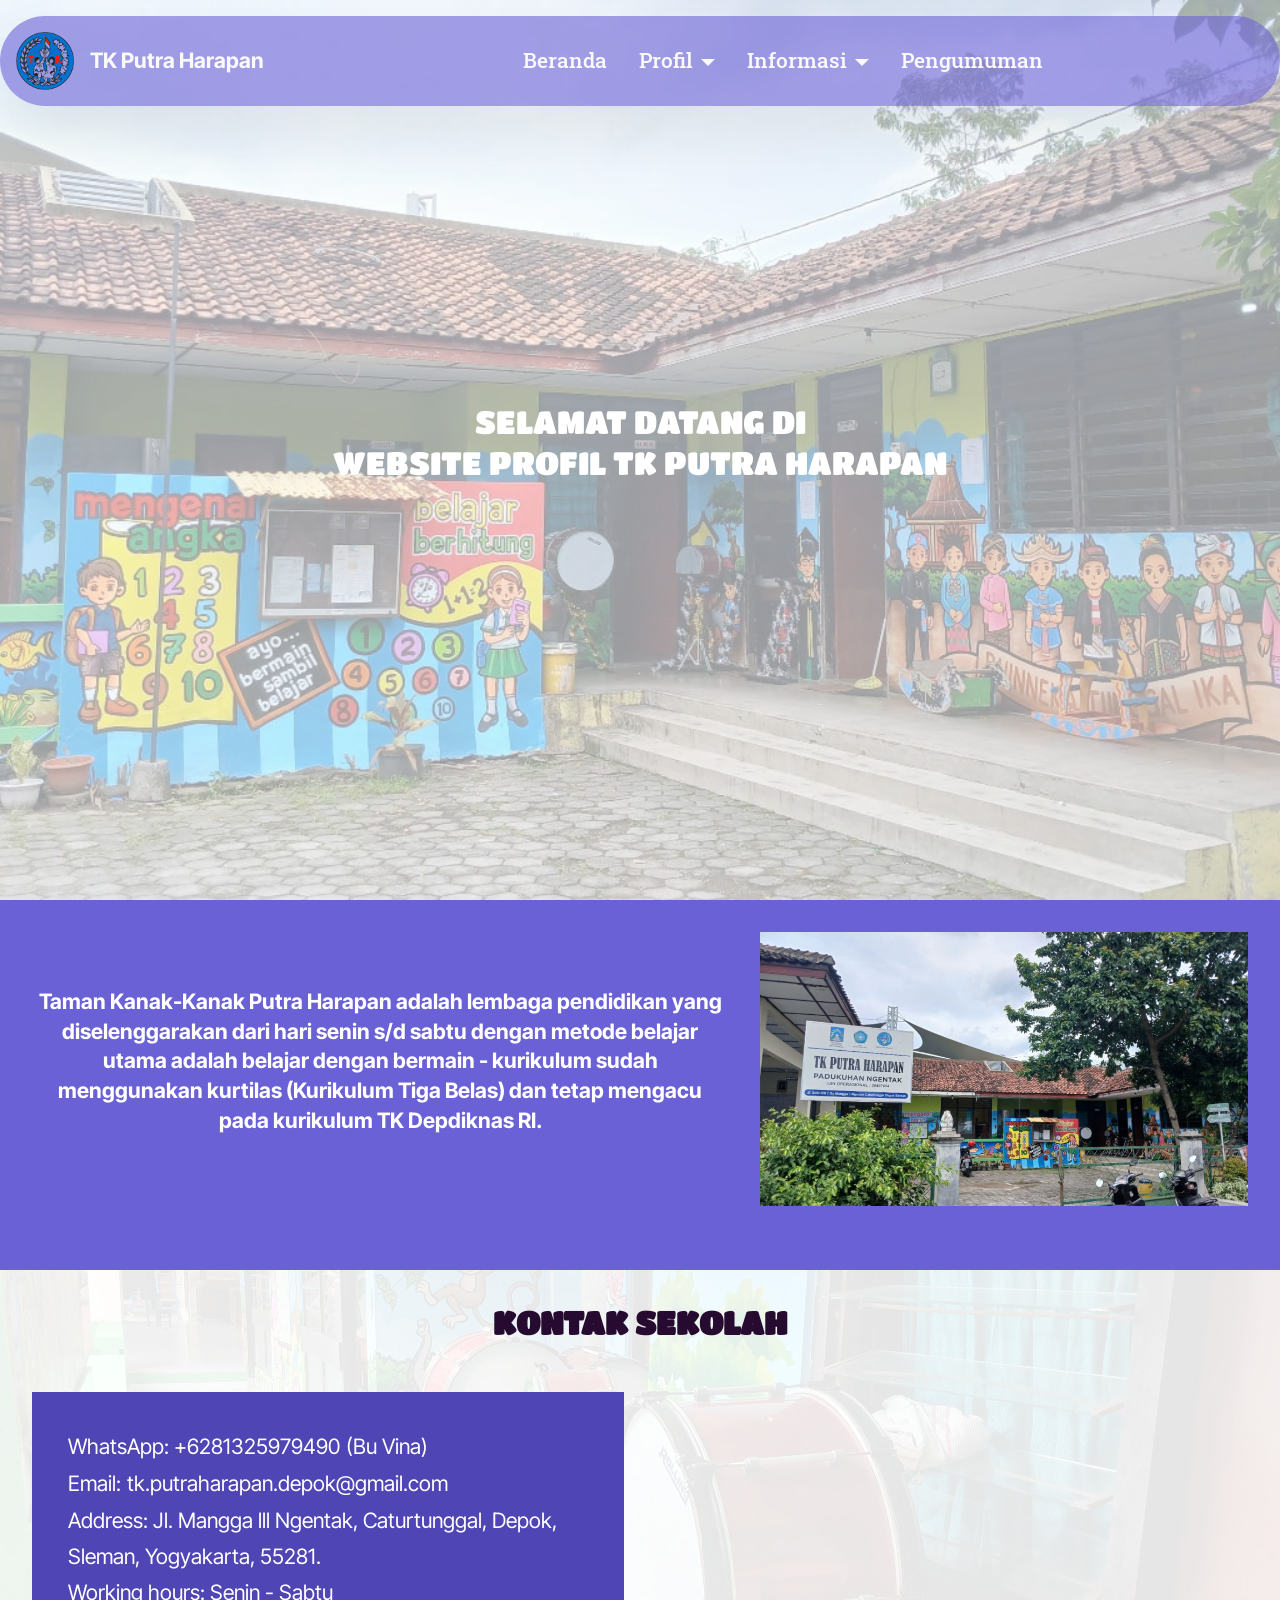
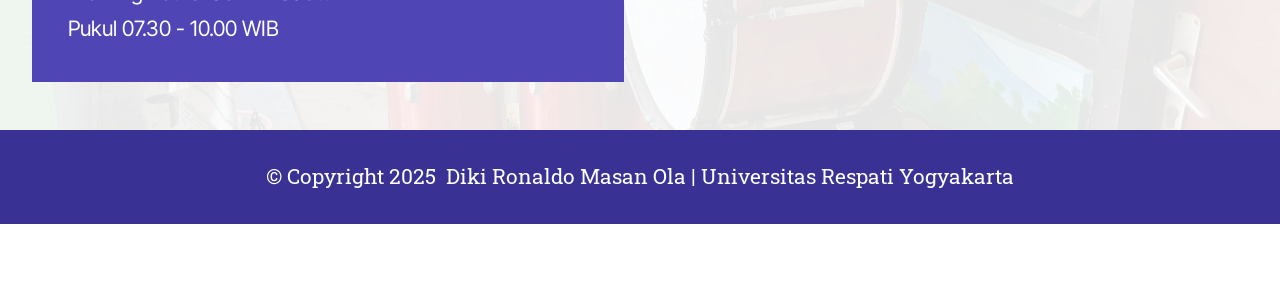
==== commit 0f1ddf60: "create github pages" ====
--- a/index.html
+++ b/index.html
@@ -27,7 +27,7 @@
   <noscript><link rel="stylesheet" href="https://fonts.googleapis.com/css?family=Roboto+Slab:100,200,300,400,500,600,700,800,900&display=swap"></noscript>
   <link rel="preload" href="https://fonts.googleapis.com/css?family=Inter+Tight:100,200,300,400,500,600,700,800,900,100i,200i,300i,400i,500i,600i,700i,800i,900i&display=swap" as="style" onload="this.onload=null;this.rel='stylesheet'">
   <noscript><link rel="stylesheet" href="https://fonts.googleapis.com/css?family=Inter+Tight:100,200,300,400,500,600,700,800,900,100i,200i,300i,400i,500i,600i,700i,800i,900i&display=swap"></noscript>
-  <link rel="preload" as="style" href="assets/mobirise/css/mbr-additional.css?v=7m3wx5"><link rel="stylesheet" href="assets/mobirise/css/mbr-additional.css?v=7m3wx5" type="text/css">
+  <link rel="preload" as="style" href="assets/mobirise/css/mbr-additional.css?v=BeScCf"><link rel="stylesheet" href="assets/mobirise/css/mbr-additional.css?v=BeScCf" type="text/css">
 
   
   
@@ -134,9 +134,9 @@
                 <div class="card-wrapper">
                     <div class="text-wrapper">
                         
-                        <ul class="list mbr-fonts-style display-7">
-                            <li class="mbr-text item-wrap"><strong><span style="font-size: calc(1.14rem + 0.26 * ((100vw - 62rem) / 25));">WhatsApp:<em> </em><a href="https://wa.me/6281325979490" class="text-primary" style="">+62</a></span><a href="https://wa.me/6281325979490" class="text-primary" style="font-size: calc(1.14rem + 0.26 * ((100vw - 62rem) / 25));">81325979490</a></strong>&nbsp;(Bu Vina)<br></li>
-                            <li class="mbr-text item-wrap">Email: <a href="mailto:tk.putraharapan.depok@gmail.com" class="text-primary">tk.putraharapan.depok@gmail.com</a></li>
+                        <ul class="list mbr-fonts-style display-4">
+                            <li class="mbr-text item-wrap"><span style="font-size: calc(1.14rem + 0.26 * ((100vw - 62rem) / 25));">WhatsApp</span><span style="font-size: calc(1.14rem + 0.26 * ((100vw - 62rem) / 25));">: <a href="https://wa.me/6281325979490" class="text-primary" style="">+62</a></span><a href="https://wa.me/6281325979490" class="text-primary" style="font-size: calc(1.14rem + 0.26 * ((100vw - 62rem) / 25));">81325979490</a><em style="font-weight: bold;">&nbsp;</em>(Bu Vina)<br></li>
+                            <li class="mbr-text item-wrap">Email:<em style="font-weight: bold;"> <a href="mailto:tk.putraharapan.depok@gmail.com" class="text-primary">tk.putraharapan.depok@gmail.com</a></em></li>
                             <li class="mbr-text item-wrap">Address: Jl. Mangga lll Ngentak, Caturtunggal, Depok, Sleman, Yogyakarta, 55281.</li>
                             <li class="mbr-text item-wrap">Working hours: Senin - Sabtu </li><li class="mbr-text item-wrap">Pukul 07.30 - 10.00 WIB</li>
                         </ul>
@@ -164,7 +164,7 @@
             </div>
         </div>
     </div>
-</section><section class="display-7" style="padding: 0;align-items: center;justify-content: center;flex-wrap: wrap;    align-content: center;display: flex;position: relative;height: 4rem;"><a href="https://mobiri.se/3118721" style="flex: 1 1;height: 4rem;position: absolute;width: 100%;z-index: 1;"><img alt="" style="height: 4rem;" src="[data-uri]"></a><p style="margin: 0;text-align: center;" class="display-7">&#8204;</p><a style="z-index:1" href="https://mobirise.com/builder/ai-website-builder.html">AI Website Builder</a></section><script src="assets/bootstrap/js/bootstrap.bundle.min.js"></script>  <script src="assets/parallax/jarallax.js"></script>  <script src="assets/smoothscroll/smooth-scroll.js"></script>  <script src="assets/ytplayer/index.js"></script>  <script src="assets/dropdown/js/navbar-dropdown.js"></script>  <script src="assets/theme/js/script.js"></script>  
+</section><section class="display-7" style="padding: 0;align-items: center;justify-content: center;flex-wrap: wrap;    align-content: center;display: flex;position: relative;height: 4rem;"><a href="https://mobiri.se/3118721" style="flex: 1 1;height: 4rem;position: absolute;width: 100%;z-index: 1;"><img alt="" style="height: 4rem;" src="[data-uri]"></a><p style="margin: 0;text-align: center;" class="display-7">&#8204;</p><a style="z-index:1" href="https://mobirise.com/drag-drop-website-builder.html">Drag and Drop Website Builder</a></section><script src="assets/bootstrap/js/bootstrap.bundle.min.js"></script>  <script src="assets/parallax/jarallax.js"></script>  <script src="assets/smoothscroll/smooth-scroll.js"></script>  <script src="assets/ytplayer/index.js"></script>  <script src="assets/dropdown/js/navbar-dropdown.js"></script>  <script src="assets/theme/js/script.js"></script>  
   
   
 </body>
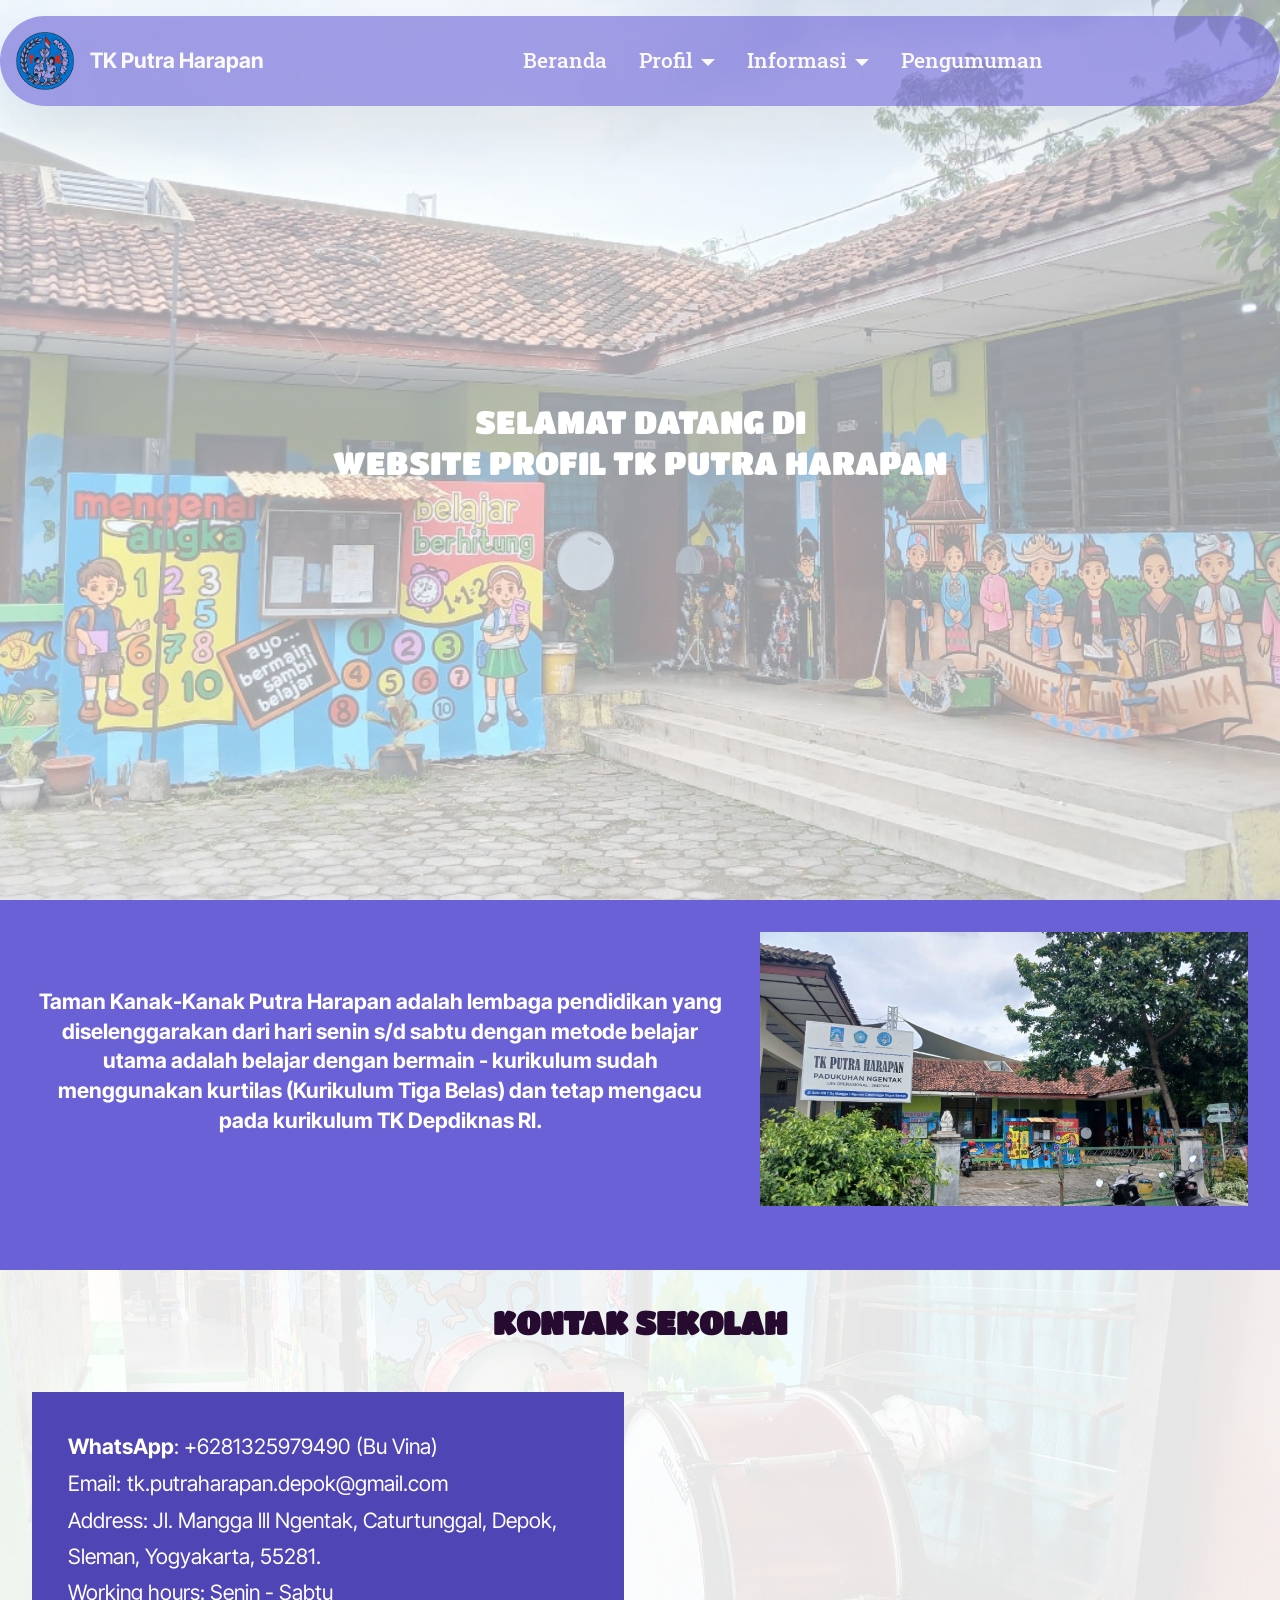
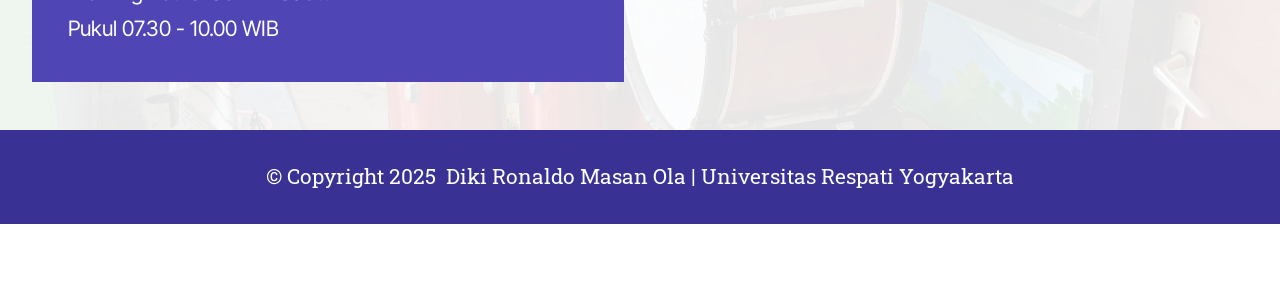
==== commit 56ed9afc: "create github pages" ====
--- a/index.html
+++ b/index.html
@@ -27,7 +27,7 @@
   <noscript><link rel="stylesheet" href="https://fonts.googleapis.com/css?family=Roboto+Slab:100,200,300,400,500,600,700,800,900&display=swap"></noscript>
   <link rel="preload" href="https://fonts.googleapis.com/css?family=Inter+Tight:100,200,300,400,500,600,700,800,900,100i,200i,300i,400i,500i,600i,700i,800i,900i&display=swap" as="style" onload="this.onload=null;this.rel='stylesheet'">
   <noscript><link rel="stylesheet" href="https://fonts.googleapis.com/css?family=Inter+Tight:100,200,300,400,500,600,700,800,900,100i,200i,300i,400i,500i,600i,700i,800i,900i&display=swap"></noscript>
-  <link rel="preload" as="style" href="assets/mobirise/css/mbr-additional.css?v=BeScCf"><link rel="stylesheet" href="assets/mobirise/css/mbr-additional.css?v=BeScCf" type="text/css">
+  <link rel="preload" as="style" href="assets/mobirise/css/mbr-additional.css?v=WTggzw"><link rel="stylesheet" href="assets/mobirise/css/mbr-additional.css?v=WTggzw" type="text/css">
 
   
   
@@ -135,7 +135,7 @@
                     <div class="text-wrapper">
                         
                         <ul class="list mbr-fonts-style display-4">
-                            <li class="mbr-text item-wrap"><span style="font-size: calc(1.14rem + 0.26 * ((100vw - 62rem) / 25));">WhatsApp</span><span style="font-size: calc(1.14rem + 0.26 * ((100vw - 62rem) / 25));">: <a href="https://wa.me/6281325979490" class="text-primary" style="">+62</a></span><a href="https://wa.me/6281325979490" class="text-primary" style="font-size: calc(1.14rem + 0.26 * ((100vw - 62rem) / 25));">81325979490</a><em style="font-weight: bold;">&nbsp;</em>(Bu Vina)<br></li>
+                            <li class="mbr-text item-wrap"><span style="font-size: calc(1.14rem + 0.26 * ((100vw - 62rem) / 25));"><strong>WhatsApp</strong></span><strong><span style="font-size: calc(1.14rem + 0.26 * ((100vw - 62rem) / 25));">: <a href="https://wa.me/6281325979490" class="text-primary" style="">+62</a></span><a href="https://wa.me/6281325979490" class="text-primary" style="font-size: calc(1.14rem + 0.26 * ((100vw - 62rem) / 25));">81325979490</a></strong><em style="font-weight: bold;">&nbsp;</em>(Bu Vina)<br></li>
                             <li class="mbr-text item-wrap">Email:<em style="font-weight: bold;"> <a href="mailto:tk.putraharapan.depok@gmail.com" class="text-primary">tk.putraharapan.depok@gmail.com</a></em></li>
                             <li class="mbr-text item-wrap">Address: Jl. Mangga lll Ngentak, Caturtunggal, Depok, Sleman, Yogyakarta, 55281.</li>
                             <li class="mbr-text item-wrap">Working hours: Senin - Sabtu </li><li class="mbr-text item-wrap">Pukul 07.30 - 10.00 WIB</li>
@@ -144,7 +144,7 @@
                 </div>
             </div>
             <div class="map-wrapper col-md-12 col-lg-6">
-                <div class="google-map"><iframe frameborder="0" style="border:0" src="https://www.google.com/maps/embed/v1/place?key=AIzaSyB7QWkvlxV39ZsyKvhZRjPGVqlJFvxxNkw&amp;q=6C95+MW6, Ngentak, Caturtunggal, Kec. Depok, Kabupaten Sleman, Daerah Istimewa Yogyakarta 55281" allowfullscreen=""></iframe></div>
+                <div class="google-map"><iframe frameborder="0" style="border:0" src="https://www.google.com/maps/embed/v1/place?key=AIzaSyBQ55g-IgRRgXrd803PTWDTb7kd6aAitNQ&amp;q=TK Putra Harapan6C95+MW6, Ngentak, Caturtunggal, Kec. Depok, Kabupaten Sleman, Daerah Istimewa Yogyakarta 55281" allowfullscreen=""></iframe></div>
             </div>
         </div>
     </div>
@@ -164,7 +164,7 @@
             </div>
         </div>
     </div>
-</section><section class="display-7" style="padding: 0;align-items: center;justify-content: center;flex-wrap: wrap;    align-content: center;display: flex;position: relative;height: 4rem;"><a href="https://mobiri.se/3118721" style="flex: 1 1;height: 4rem;position: absolute;width: 100%;z-index: 1;"><img alt="" style="height: 4rem;" src="[data-uri]"></a><p style="margin: 0;text-align: center;" class="display-7">&#8204;</p><a style="z-index:1" href="https://mobirise.com/drag-drop-website-builder.html">Drag and Drop Website Builder</a></section><script src="assets/bootstrap/js/bootstrap.bundle.min.js"></script>  <script src="assets/parallax/jarallax.js"></script>  <script src="assets/smoothscroll/smooth-scroll.js"></script>  <script src="assets/ytplayer/index.js"></script>  <script src="assets/dropdown/js/navbar-dropdown.js"></script>  <script src="assets/theme/js/script.js"></script>  
+</section><section class="display-7" style="padding: 0;align-items: center;justify-content: center;flex-wrap: wrap;    align-content: center;display: flex;position: relative;height: 4rem;"><a href="https://mobiri.se/3118721" style="flex: 1 1;height: 4rem;position: absolute;width: 100%;z-index: 1;"><img alt="" style="height: 4rem;" src="[data-uri]"></a><p style="margin: 0;text-align: center;" class="display-7">&#8204;</p><a style="z-index:1" href="https://mobirise.com"> Website Builder Software</a></section><script src="assets/bootstrap/js/bootstrap.bundle.min.js"></script>  <script src="assets/parallax/jarallax.js"></script>  <script src="assets/smoothscroll/smooth-scroll.js"></script>  <script src="assets/ytplayer/index.js"></script>  <script src="assets/dropdown/js/navbar-dropdown.js"></script>  <script src="assets/theme/js/script.js"></script>  
   
   
 </body>
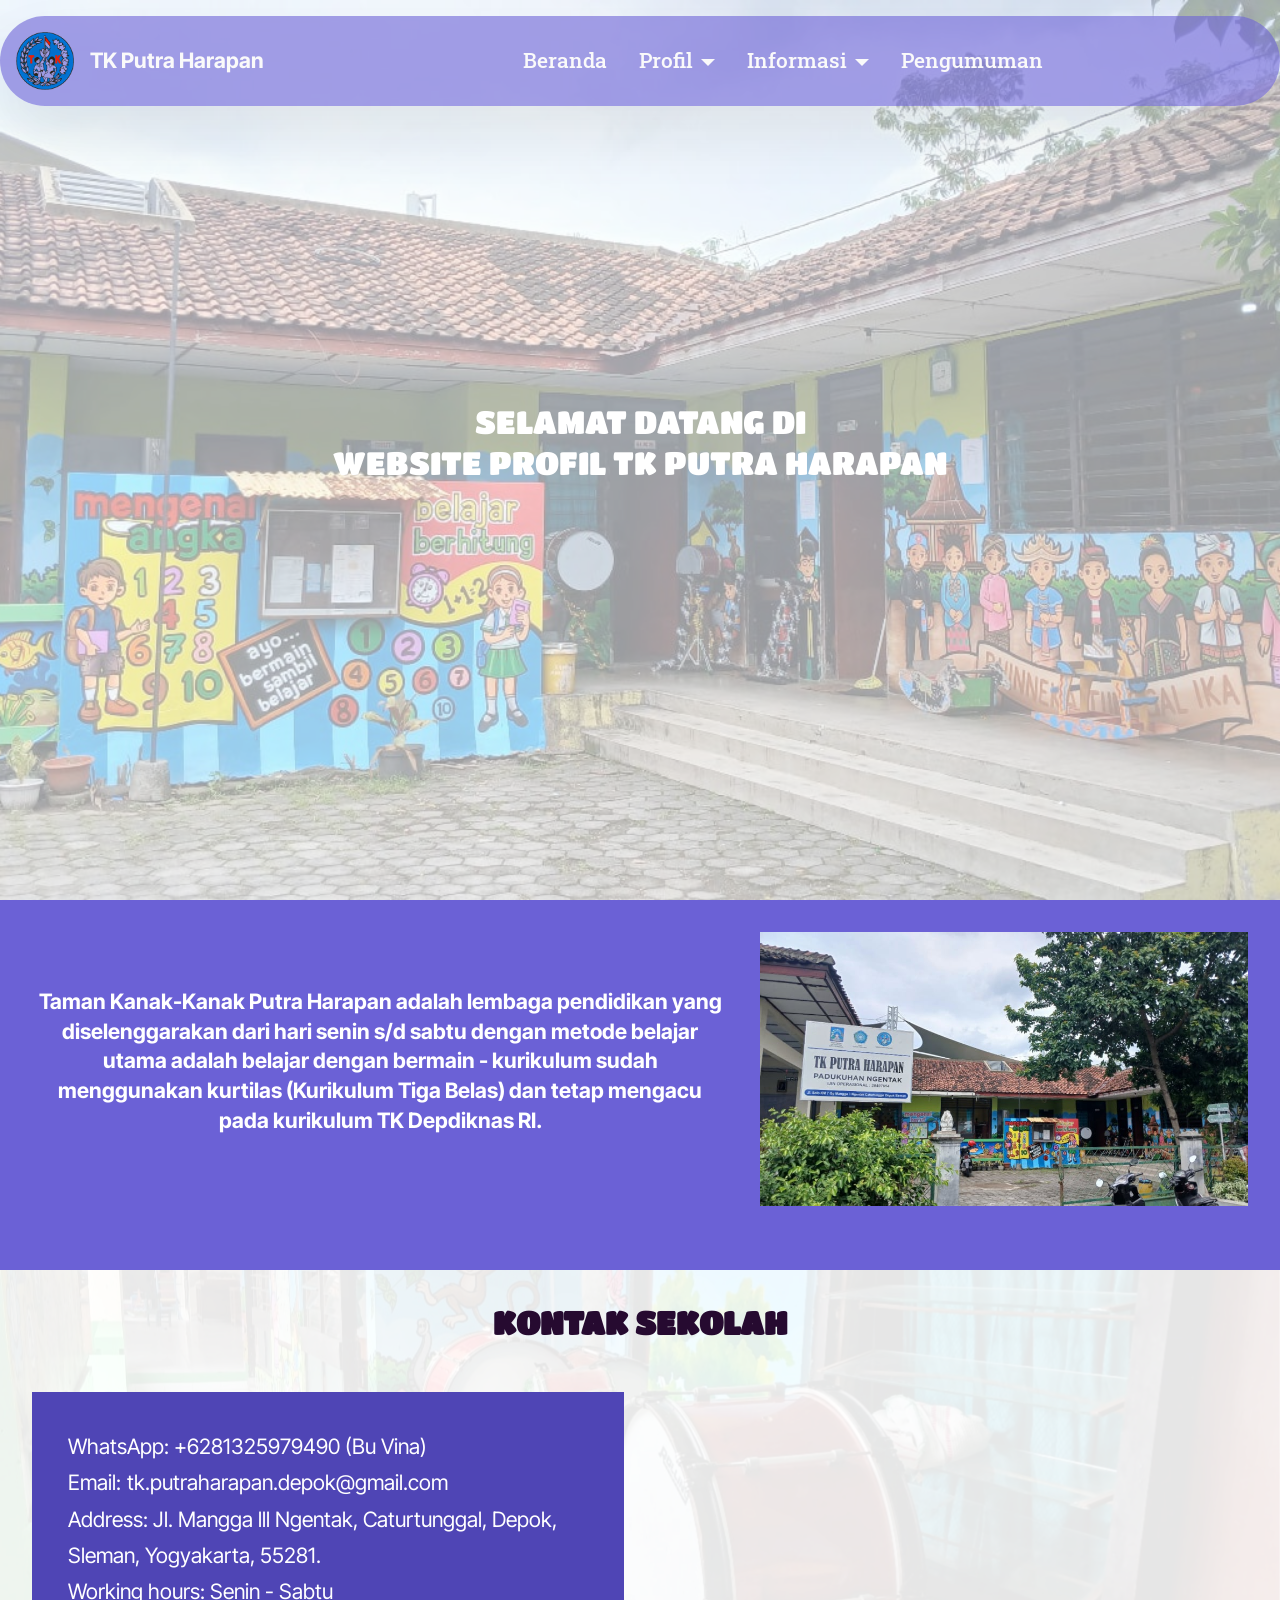
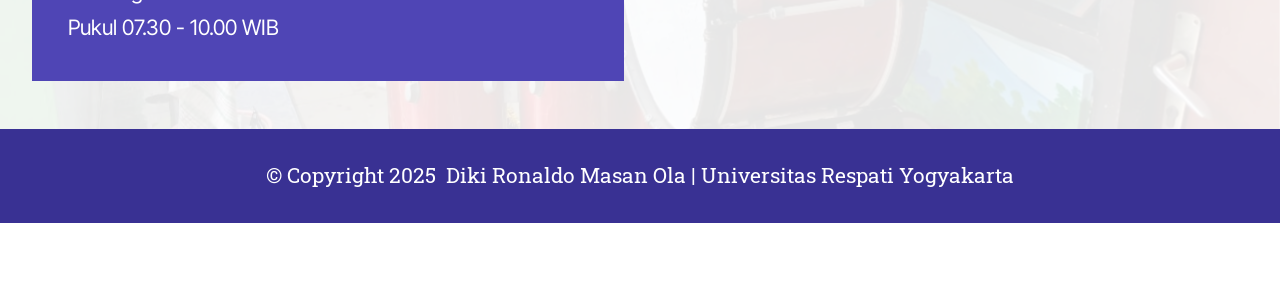
==== commit 63951227: "create github pages" ====
--- a/index.html
+++ b/index.html
@@ -27,7 +27,7 @@
   <noscript><link rel="stylesheet" href="https://fonts.googleapis.com/css?family=Roboto+Slab:100,200,300,400,500,600,700,800,900&display=swap"></noscript>
   <link rel="preload" href="https://fonts.googleapis.com/css?family=Inter+Tight:100,200,300,400,500,600,700,800,900,100i,200i,300i,400i,500i,600i,700i,800i,900i&display=swap" as="style" onload="this.onload=null;this.rel='stylesheet'">
   <noscript><link rel="stylesheet" href="https://fonts.googleapis.com/css?family=Inter+Tight:100,200,300,400,500,600,700,800,900,100i,200i,300i,400i,500i,600i,700i,800i,900i&display=swap"></noscript>
-  <link rel="preload" as="style" href="assets/mobirise/css/mbr-additional.css?v=WTggzw"><link rel="stylesheet" href="assets/mobirise/css/mbr-additional.css?v=WTggzw" type="text/css">
+  <link rel="preload" as="style" href="assets/mobirise/css/mbr-additional.css?v=2Y6URw"><link rel="stylesheet" href="assets/mobirise/css/mbr-additional.css?v=2Y6URw" type="text/css">
 
   
   
@@ -135,8 +135,7 @@
                     <div class="text-wrapper">
                         
                         <ul class="list mbr-fonts-style display-4">
-                            <li class="mbr-text item-wrap"><span style="font-size: calc(1.14rem + 0.26 * ((100vw - 62rem) / 25));"><strong>WhatsApp</strong></span><strong><span style="font-size: calc(1.14rem + 0.26 * ((100vw - 62rem) / 25));">: <a href="https://wa.me/6281325979490" class="text-primary" style="">+62</a></span><a href="https://wa.me/6281325979490" class="text-primary" style="font-size: calc(1.14rem + 0.26 * ((100vw - 62rem) / 25));">81325979490</a></strong><em style="font-weight: bold;">&nbsp;</em>(Bu Vina)<br></li>
-                            <li class="mbr-text item-wrap">Email:<em style="font-weight: bold;"> <a href="mailto:tk.putraharapan.depok@gmail.com" class="text-primary">tk.putraharapan.depok@gmail.com</a></em></li>
+                            <li class="mbr-text item-wrap"><span style="font-size: calc(1.14rem + 0.26 * ((100vw - 62rem) / 25));">WhatsApp: <a href="https://wa.me/6281325979490" class="text-primary">+6281325979490 </a>(Bu Vina)</span></li><li class="mbr-text item-wrap"><span style="font-size: calc(1.14rem + 0.26 * ((100vw - 62rem) / 25));">Email:</span><em style="font-size: calc(1.14rem + 0.26 * ((100vw - 62rem) / 25)); font-weight: bold;"> <a href="mailto:tk.putraharapan.depok@gmail.com" class="text-primary">tk.putraharapan.depok@gmail.com</a></em><br></li>
                             <li class="mbr-text item-wrap">Address: Jl. Mangga lll Ngentak, Caturtunggal, Depok, Sleman, Yogyakarta, 55281.</li>
                             <li class="mbr-text item-wrap">Working hours: Senin - Sabtu </li><li class="mbr-text item-wrap">Pukul 07.30 - 10.00 WIB</li>
                         </ul>
@@ -144,7 +143,7 @@
                 </div>
             </div>
             <div class="map-wrapper col-md-12 col-lg-6">
-                <div class="google-map"><iframe frameborder="0" style="border:0" src="https://www.google.com/maps/embed/v1/place?key=AIzaSyBQ55g-IgRRgXrd803PTWDTb7kd6aAitNQ&amp;q=TK Putra Harapan6C95+MW6, Ngentak, Caturtunggal, Kec. Depok, Kabupaten Sleman, Daerah Istimewa Yogyakarta 55281" allowfullscreen=""></iframe></div>
+                <div class="google-map"><iframe frameborder="0" style="border:0" src="https://www.google.com/maps/embed/v1/place?key=AIzaSyB7QWkvlxV39ZsyKvhZRjPGVqlJFvxxNkw&amp;q=TK Putra Harapan6C95+MW6, Ngentak, Caturtunggal, Kec. Depok, Kabupaten Sleman, Daerah Istimewa Yogyakarta 55281" allowfullscreen=""></iframe></div>
             </div>
         </div>
     </div>
@@ -164,7 +163,7 @@
             </div>
         </div>
     </div>
-</section><section class="display-7" style="padding: 0;align-items: center;justify-content: center;flex-wrap: wrap;    align-content: center;display: flex;position: relative;height: 4rem;"><a href="https://mobiri.se/3118721" style="flex: 1 1;height: 4rem;position: absolute;width: 100%;z-index: 1;"><img alt="" style="height: 4rem;" src="[data-uri]"></a><p style="margin: 0;text-align: center;" class="display-7">&#8204;</p><a style="z-index:1" href="https://mobirise.com"> Website Builder Software</a></section><script src="assets/bootstrap/js/bootstrap.bundle.min.js"></script>  <script src="assets/parallax/jarallax.js"></script>  <script src="assets/smoothscroll/smooth-scroll.js"></script>  <script src="assets/ytplayer/index.js"></script>  <script src="assets/dropdown/js/navbar-dropdown.js"></script>  <script src="assets/theme/js/script.js"></script>  
+</section><section class="display-7" style="padding: 0;align-items: center;justify-content: center;flex-wrap: wrap;    align-content: center;display: flex;position: relative;height: 4rem;"><a href="https://mobiri.se/3118721" style="flex: 1 1;height: 4rem;position: absolute;width: 100%;z-index: 1;"><img alt="" style="height: 4rem;" src="[data-uri]"></a><p style="margin: 0;text-align: center;" class="display-7">&#8204;</p><a style="z-index:1" href="https://mobirise.com/builder/ai-website-generator.html">AI Website Generator</a></section><script src="assets/bootstrap/js/bootstrap.bundle.min.js"></script>  <script src="assets/parallax/jarallax.js"></script>  <script src="assets/smoothscroll/smooth-scroll.js"></script>  <script src="assets/ytplayer/index.js"></script>  <script src="assets/dropdown/js/navbar-dropdown.js"></script>  <script src="assets/theme/js/script.js"></script>  
   
   
 </body>
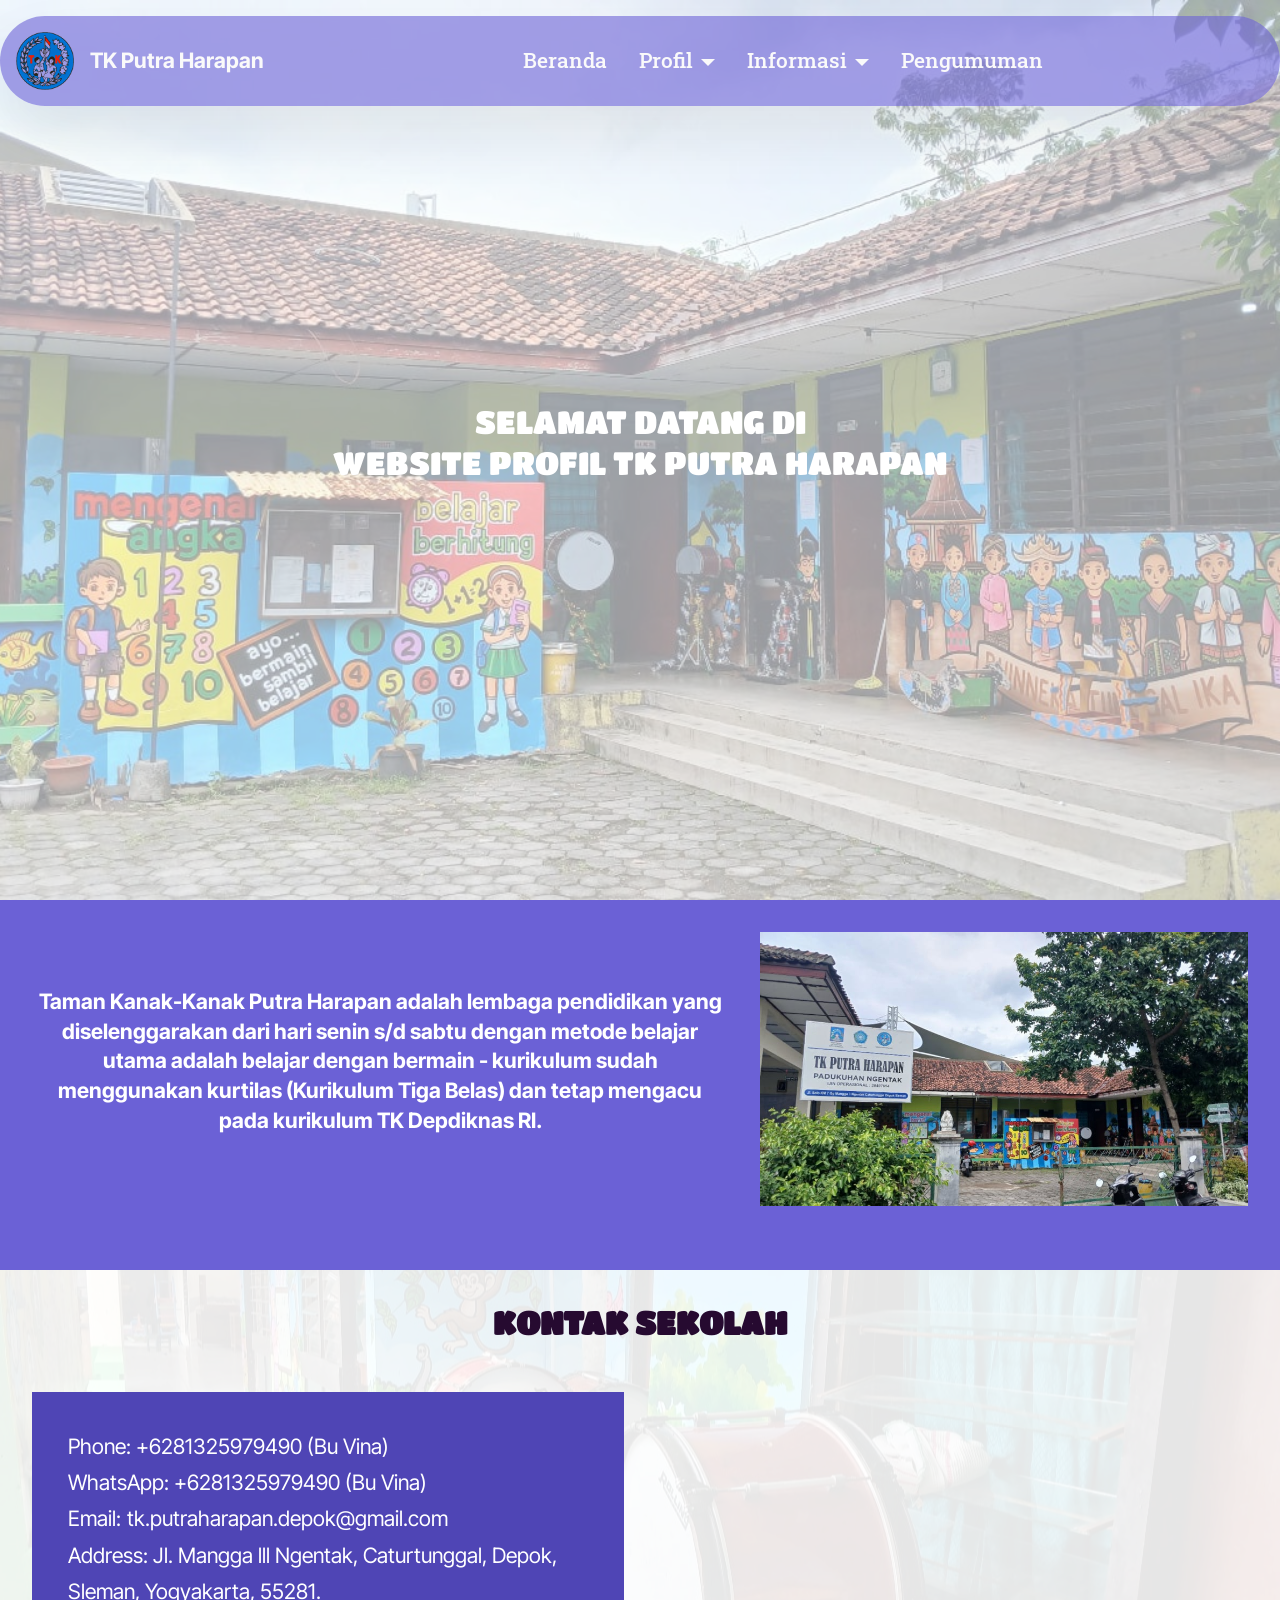
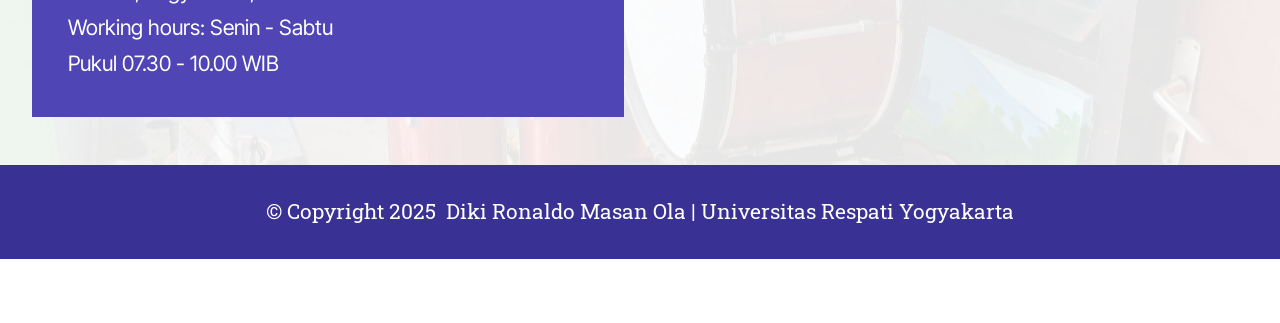
==== commit 435519f8: "create github pages" ====
--- a/index.html
+++ b/index.html
@@ -27,7 +27,7 @@
   <noscript><link rel="stylesheet" href="https://fonts.googleapis.com/css?family=Roboto+Slab:100,200,300,400,500,600,700,800,900&display=swap"></noscript>
   <link rel="preload" href="https://fonts.googleapis.com/css?family=Inter+Tight:100,200,300,400,500,600,700,800,900,100i,200i,300i,400i,500i,600i,700i,800i,900i&display=swap" as="style" onload="this.onload=null;this.rel='stylesheet'">
   <noscript><link rel="stylesheet" href="https://fonts.googleapis.com/css?family=Inter+Tight:100,200,300,400,500,600,700,800,900,100i,200i,300i,400i,500i,600i,700i,800i,900i&display=swap"></noscript>
-  <link rel="preload" as="style" href="assets/mobirise/css/mbr-additional.css?v=2Y6URw"><link rel="stylesheet" href="assets/mobirise/css/mbr-additional.css?v=2Y6URw" type="text/css">
+  <link rel="preload" as="style" href="assets/mobirise/css/mbr-additional.css?v=gQTi7D"><link rel="stylesheet" href="assets/mobirise/css/mbr-additional.css?v=gQTi7D" type="text/css">
 
   
   
@@ -135,7 +135,7 @@
                     <div class="text-wrapper">
                         
                         <ul class="list mbr-fonts-style display-4">
-                            <li class="mbr-text item-wrap"><span style="font-size: calc(1.14rem + 0.26 * ((100vw - 62rem) / 25));">WhatsApp: <a href="https://wa.me/6281325979490" class="text-primary">+6281325979490 </a>(Bu Vina)</span></li><li class="mbr-text item-wrap"><span style="font-size: calc(1.14rem + 0.26 * ((100vw - 62rem) / 25));">Email:</span><em style="font-size: calc(1.14rem + 0.26 * ((100vw - 62rem) / 25)); font-weight: bold;"> <a href="mailto:tk.putraharapan.depok@gmail.com" class="text-primary">tk.putraharapan.depok@gmail.com</a></em><br></li>
+                            <li class="mbr-text item-wrap">Phone: <a href="tel:+6281325979490" class="text-primary">+6281325979490</a> (Bu Vina)</li><li class="mbr-text item-wrap"><span style="font-size: calc(1.14rem + 0.26 * ((100vw - 62rem) / 25));">WhatsApp: <a href="https://wa.me/6281325979490" class="text-primary">+6281325979490 </a>(Bu Vina)</span></li><li class="mbr-text item-wrap"><span style="font-size: calc(1.14rem + 0.26 * ((100vw - 62rem) / 25));">Email:</span><em style="font-size: calc(1.14rem + 0.26 * ((100vw - 62rem) / 25)); font-weight: bold;"> <a href="mailto:tk.putraharapan.depok@gmail.com" class="text-primary">tk.putraharapan.depok@gmail.com</a></em><br></li>
                             <li class="mbr-text item-wrap">Address: Jl. Mangga lll Ngentak, Caturtunggal, Depok, Sleman, Yogyakarta, 55281.</li>
                             <li class="mbr-text item-wrap">Working hours: Senin - Sabtu </li><li class="mbr-text item-wrap">Pukul 07.30 - 10.00 WIB</li>
                         </ul>
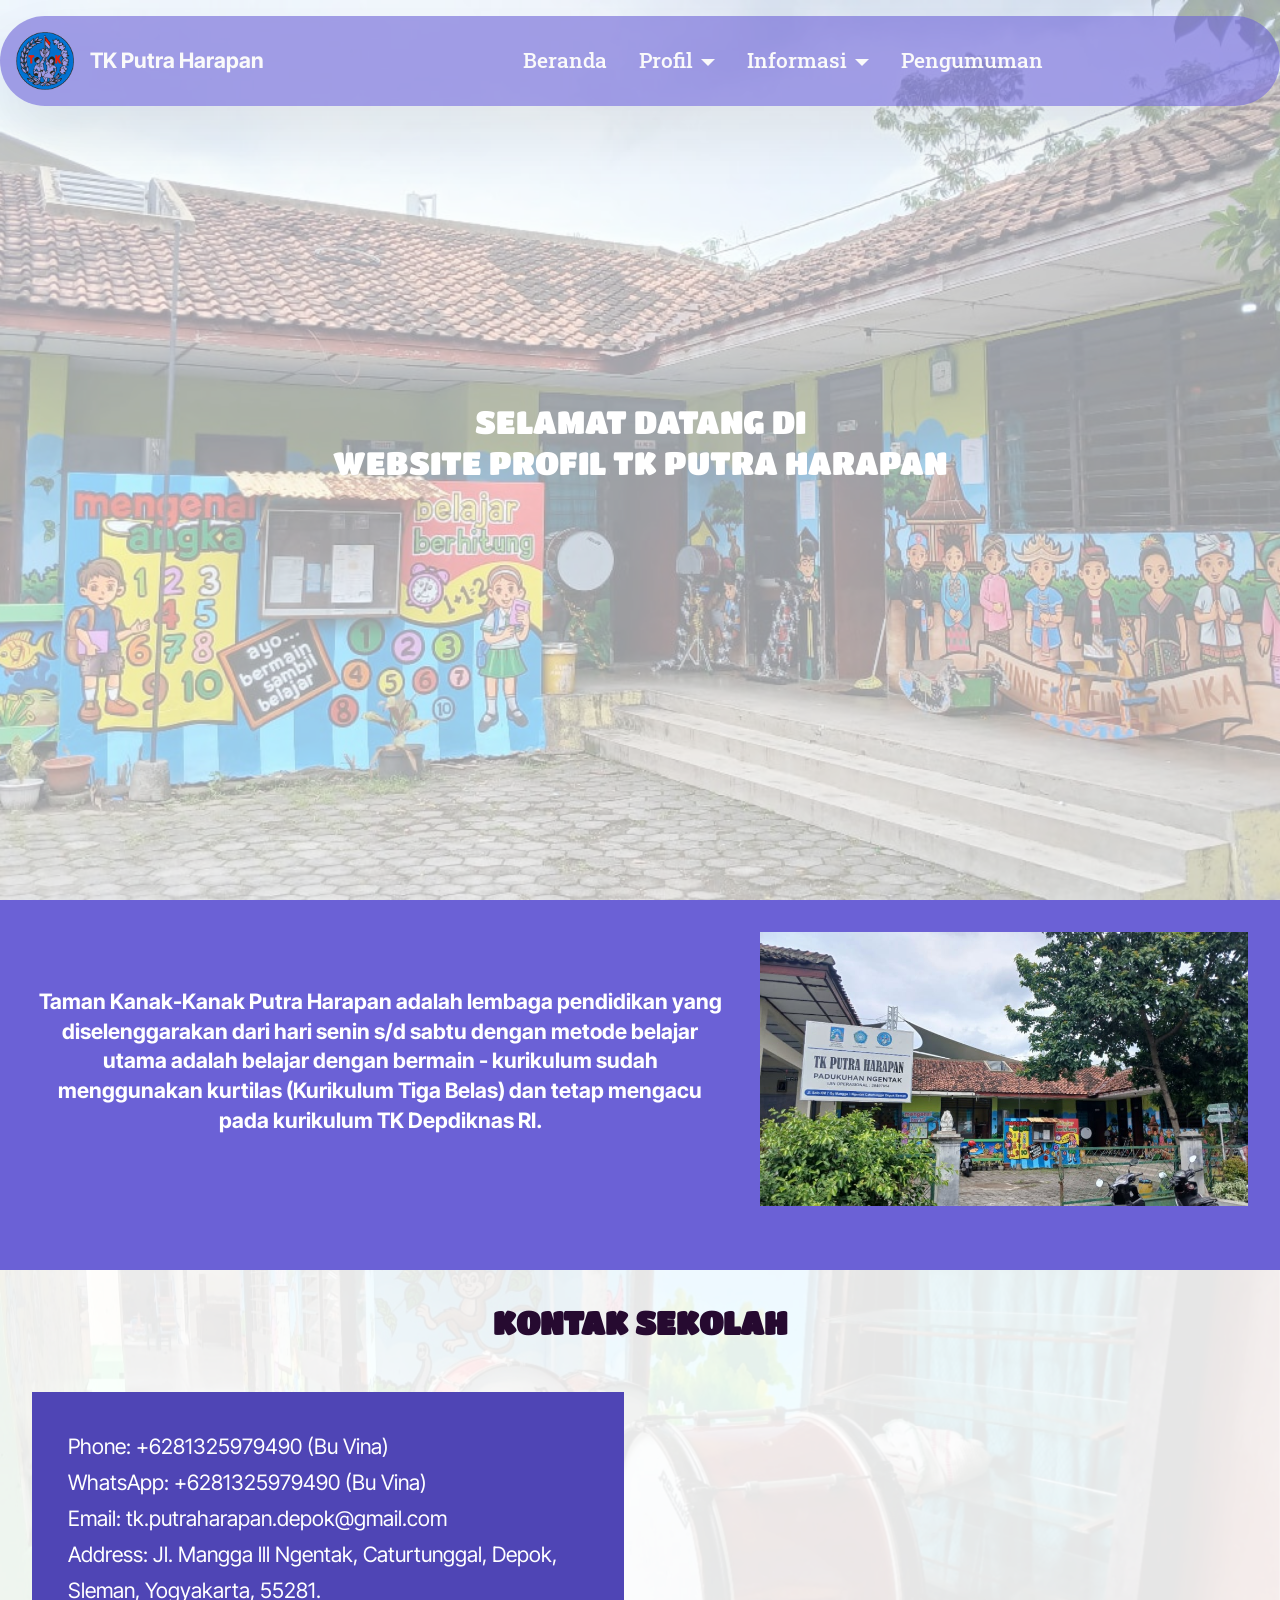
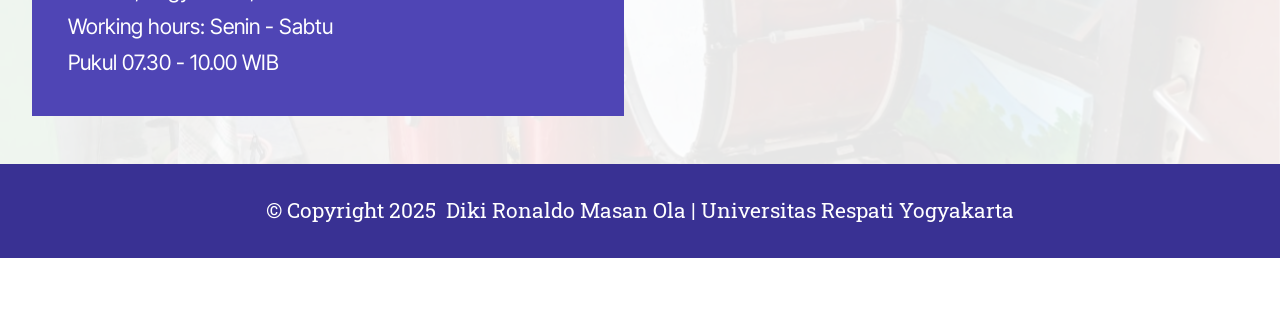
==== commit c8295c9b: "create github pages" ====
--- a/index.html
+++ b/index.html
@@ -27,7 +27,7 @@
   <noscript><link rel="stylesheet" href="https://fonts.googleapis.com/css?family=Roboto+Slab:100,200,300,400,500,600,700,800,900&display=swap"></noscript>
   <link rel="preload" href="https://fonts.googleapis.com/css?family=Inter+Tight:100,200,300,400,500,600,700,800,900,100i,200i,300i,400i,500i,600i,700i,800i,900i&display=swap" as="style" onload="this.onload=null;this.rel='stylesheet'">
   <noscript><link rel="stylesheet" href="https://fonts.googleapis.com/css?family=Inter+Tight:100,200,300,400,500,600,700,800,900,100i,200i,300i,400i,500i,600i,700i,800i,900i&display=swap"></noscript>
-  <link rel="preload" as="style" href="assets/mobirise/css/mbr-additional.css?v=gQTi7D"><link rel="stylesheet" href="assets/mobirise/css/mbr-additional.css?v=gQTi7D" type="text/css">
+  <link rel="preload" as="style" href="assets/mobirise/css/mbr-additional.css?v=2DnydD"><link rel="stylesheet" href="assets/mobirise/css/mbr-additional.css?v=2DnydD" type="text/css">
 
   
   
@@ -135,8 +135,9 @@
                     <div class="text-wrapper">
                         
                         <ul class="list mbr-fonts-style display-4">
-                            <li class="mbr-text item-wrap">Phone: <a href="tel:+6281325979490" class="text-primary">+6281325979490</a> (Bu Vina)</li><li class="mbr-text item-wrap"><span style="font-size: calc(1.14rem + 0.26 * ((100vw - 62rem) / 25));">WhatsApp: <a href="https://wa.me/6281325979490" class="text-primary">+6281325979490 </a>(Bu Vina)</span></li><li class="mbr-text item-wrap"><span style="font-size: calc(1.14rem + 0.26 * ((100vw - 62rem) / 25));">Email:</span><em style="font-size: calc(1.14rem + 0.26 * ((100vw - 62rem) / 25)); font-weight: bold;"> <a href="mailto:tk.putraharapan.depok@gmail.com" class="text-primary">tk.putraharapan.depok@gmail.com</a></em><br></li>
-                            <li class="mbr-text item-wrap">Address: Jl. Mangga lll Ngentak, Caturtunggal, Depok, Sleman, Yogyakarta, 55281.</li>
+                            <li class="mbr-text item-wrap">Phone: <a href="tel:+6281325979490" class="text-primary">+6281325979490</a> (Bu Vina)</li><li class="mbr-text item-wrap">WhatsApp: <a href="https://wa.me/6281325979490" class="text-primary">+6281325979490 </a>(Bu Vina)
+</li><li class="mbr-text item-wrap"><a href="mailto:tk.putraharapan.depok@gmail.com" class="text-primary">Email: tk.putraharapan.depok@gmail.com</a></li><a href="mailto:tk.putraharapan.depok@gmail.com" class="text-primary">
+                            </a><li class="mbr-text item-wrap">Address: Jl. Mangga lll Ngentak, Caturtunggal, Depok, Sleman, Yogyakarta, 55281.</li>
                             <li class="mbr-text item-wrap">Working hours: Senin - Sabtu </li><li class="mbr-text item-wrap">Pukul 07.30 - 10.00 WIB</li>
                         </ul>
                     </div>
